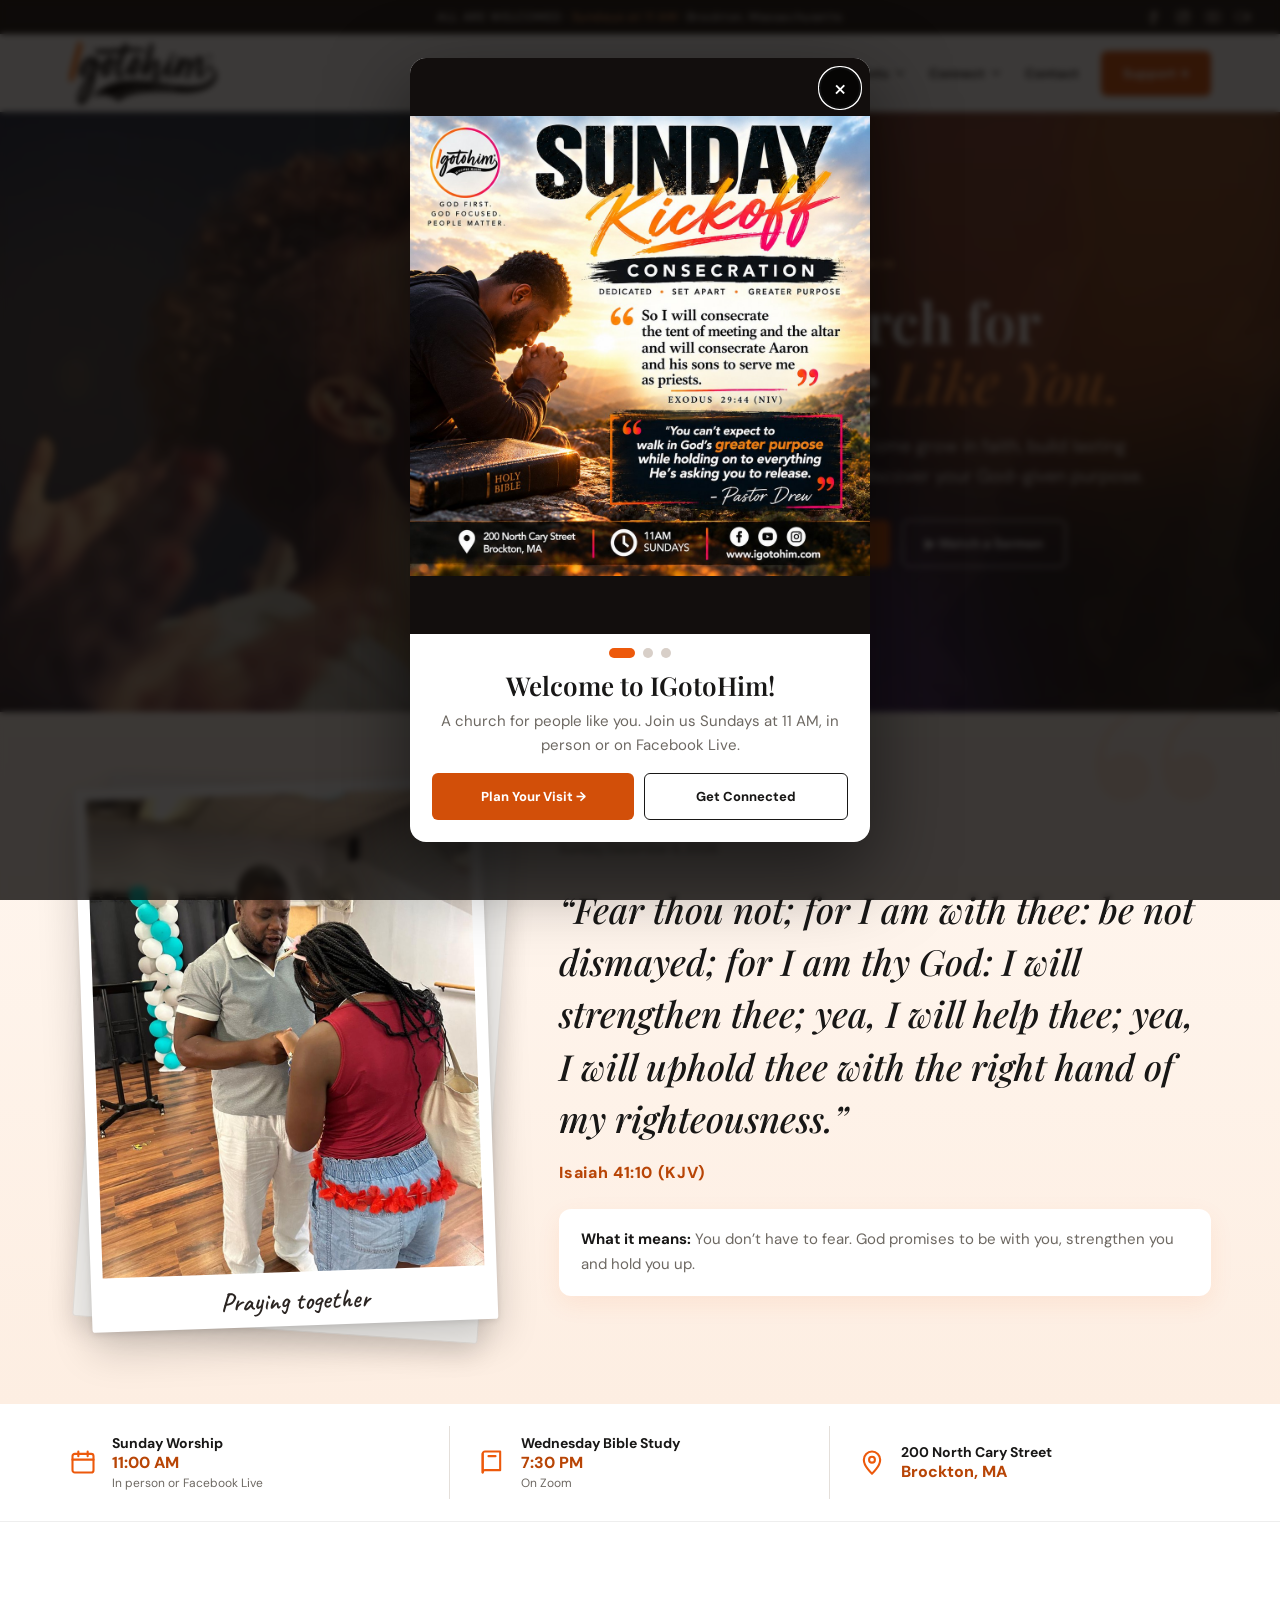
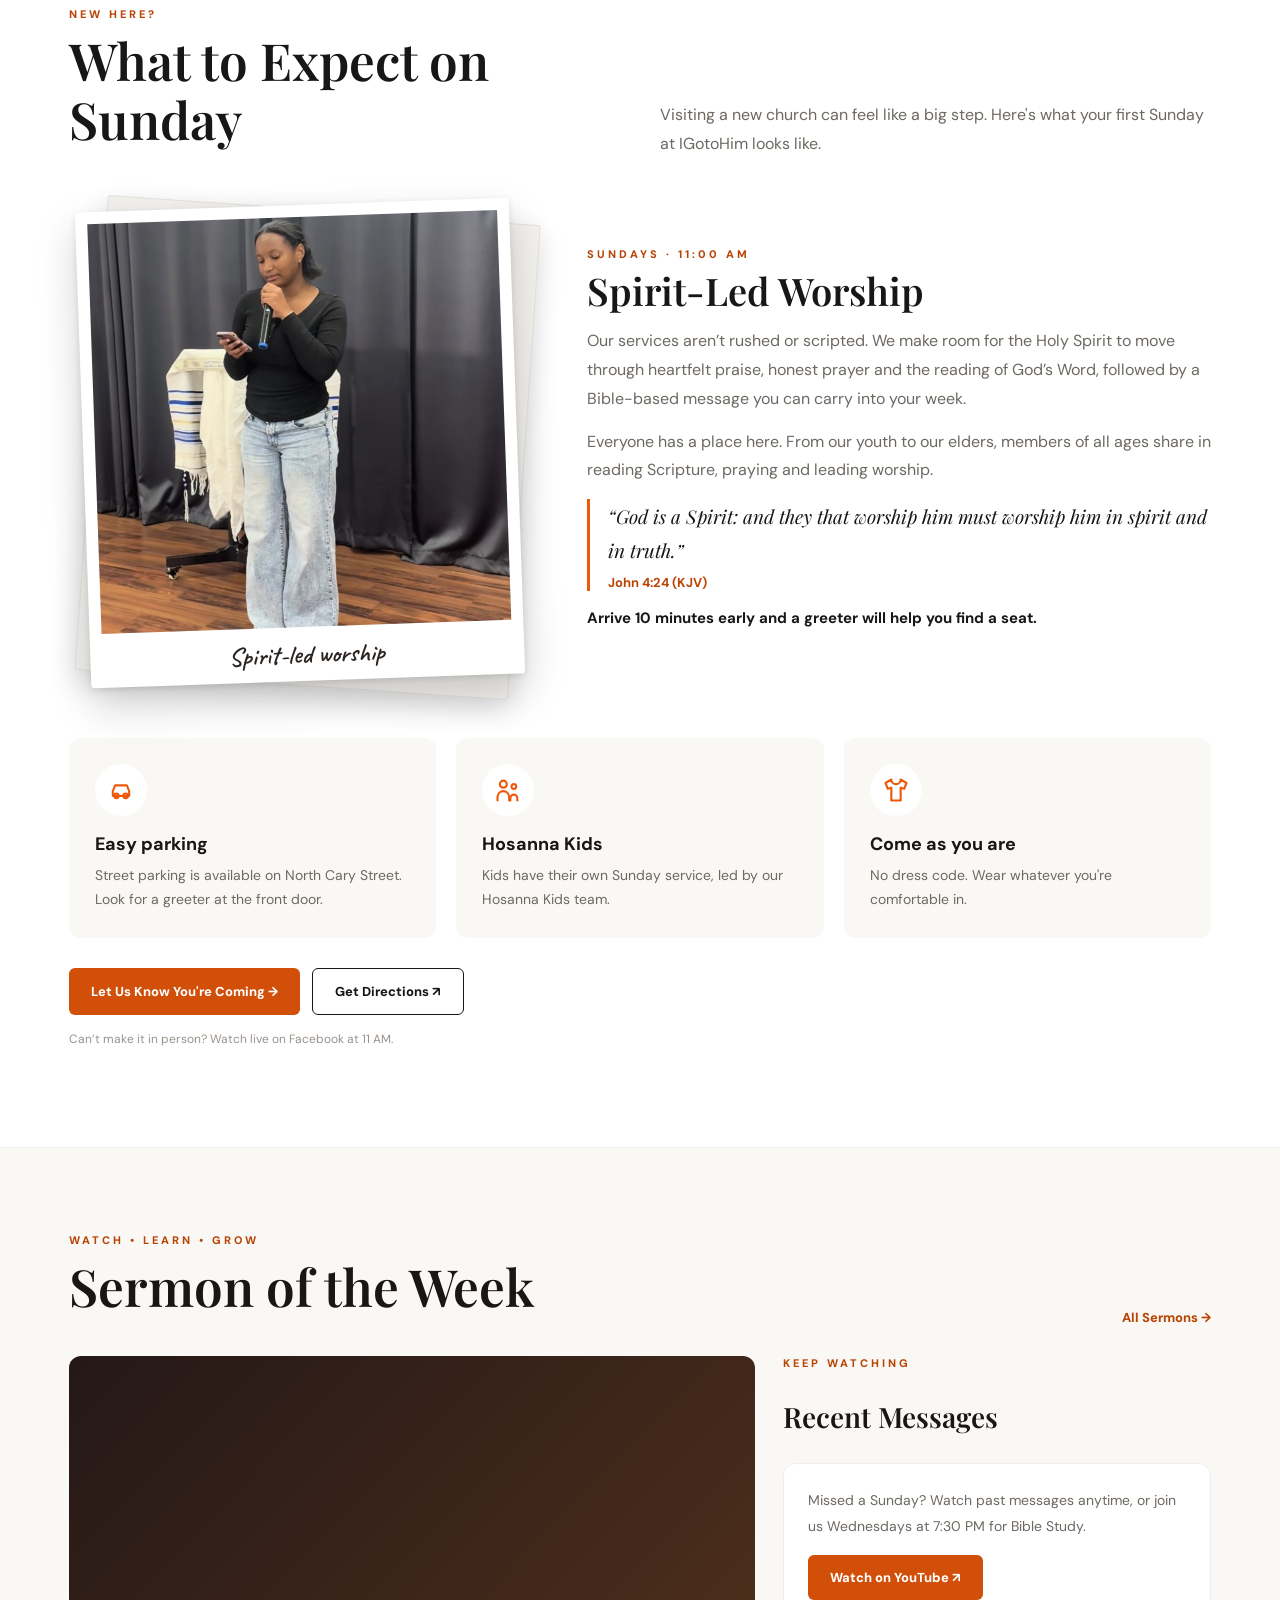
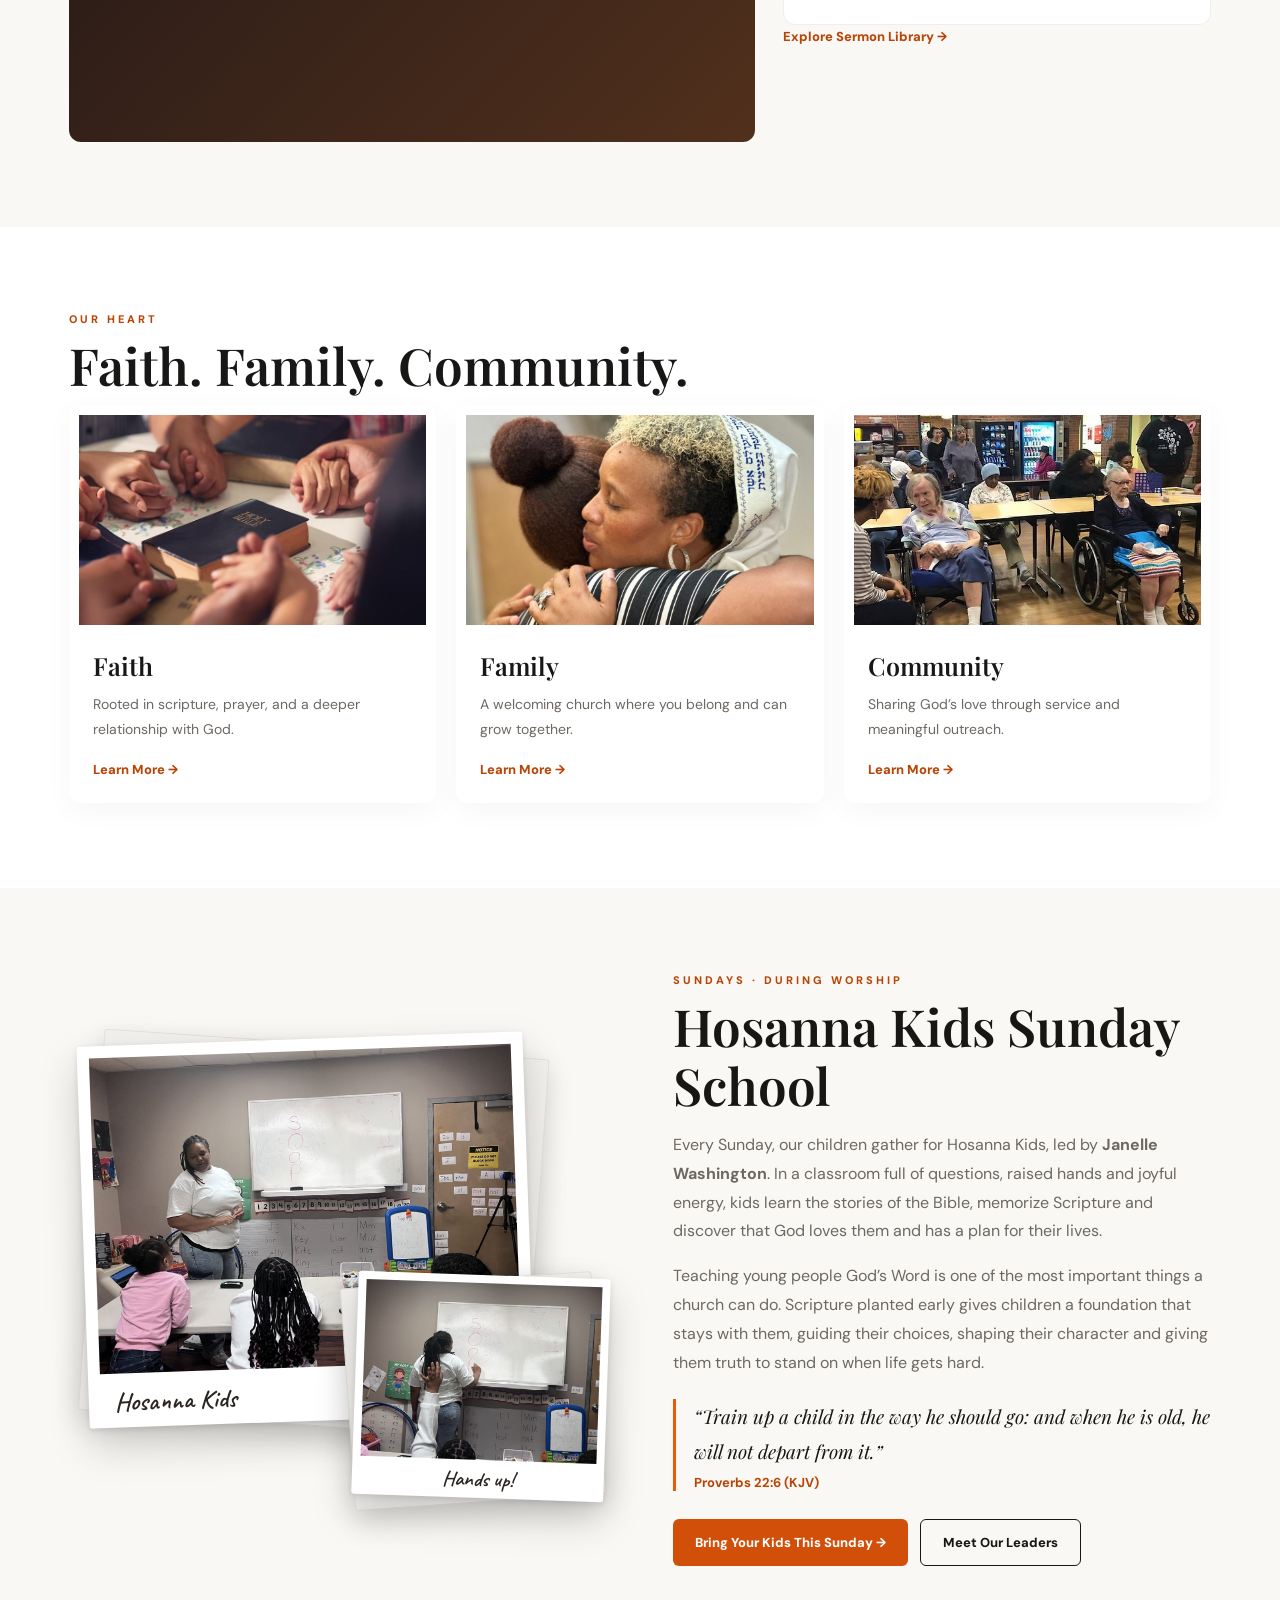
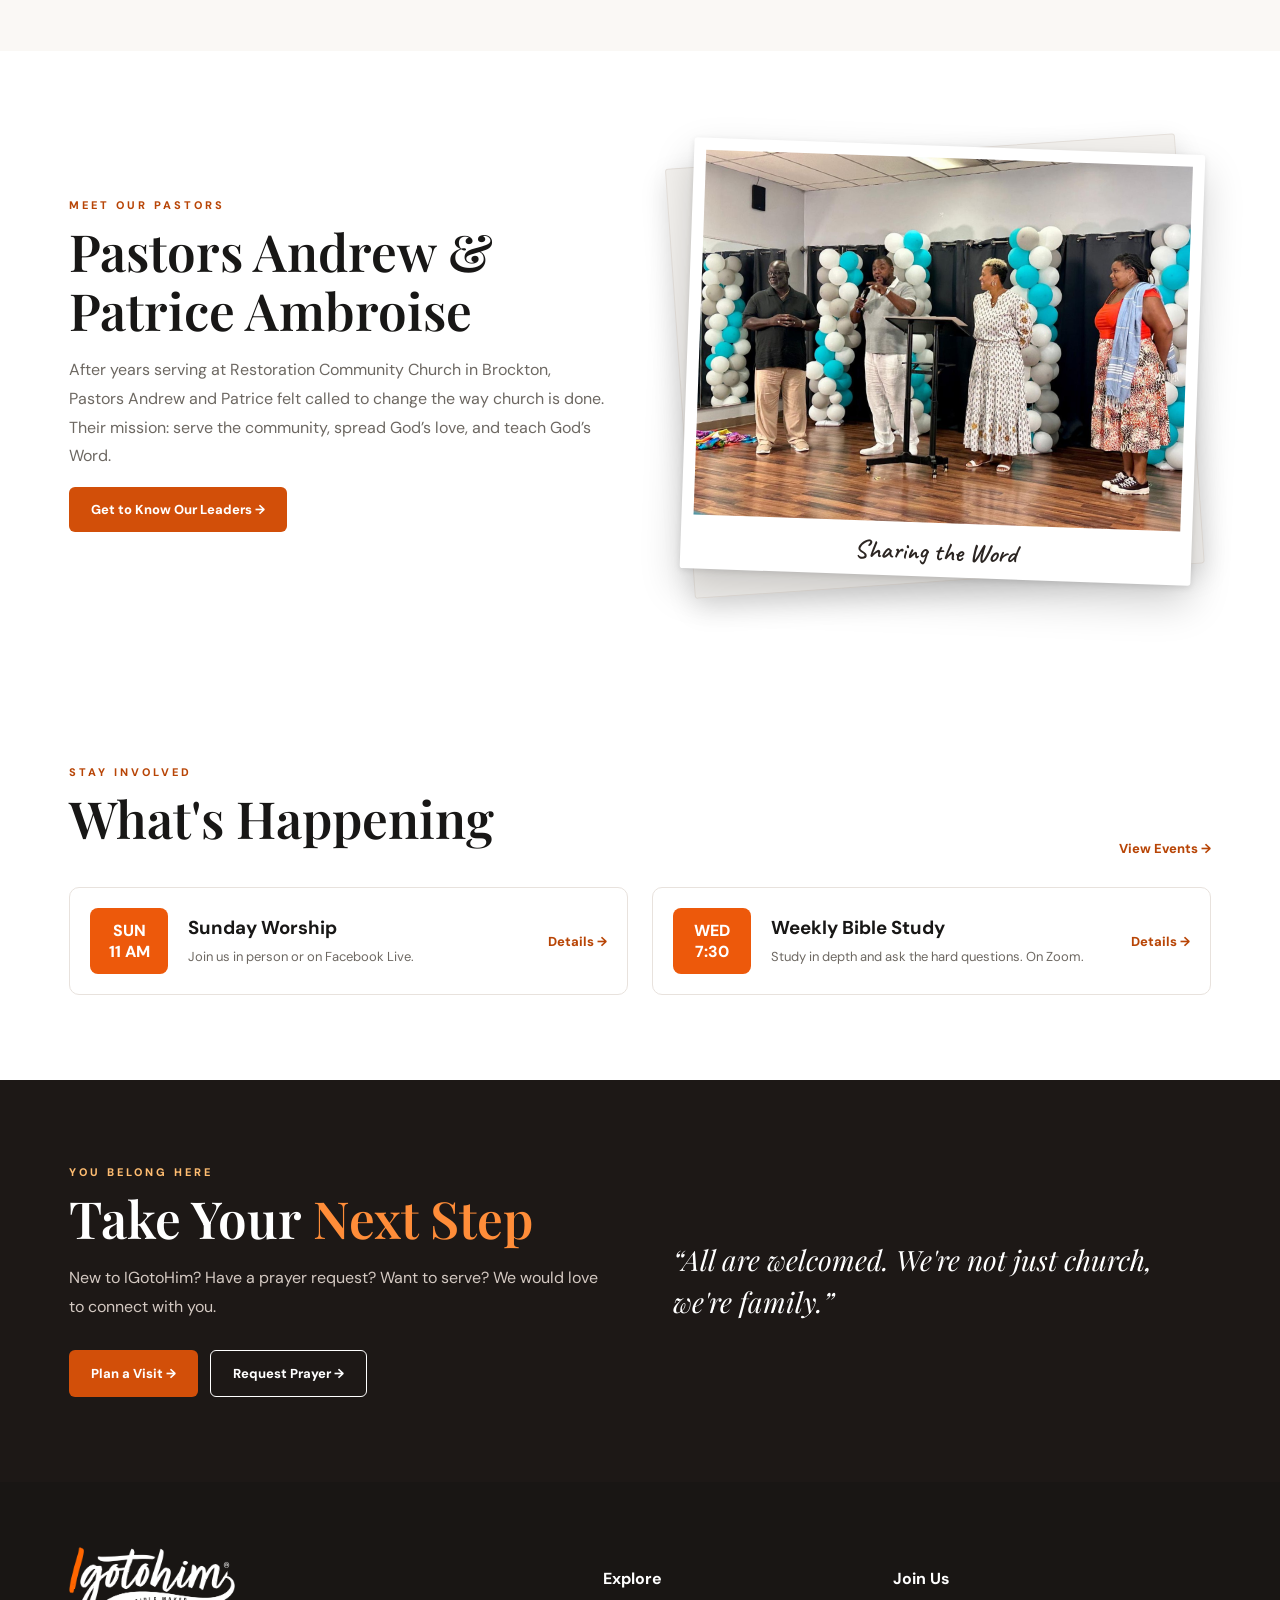
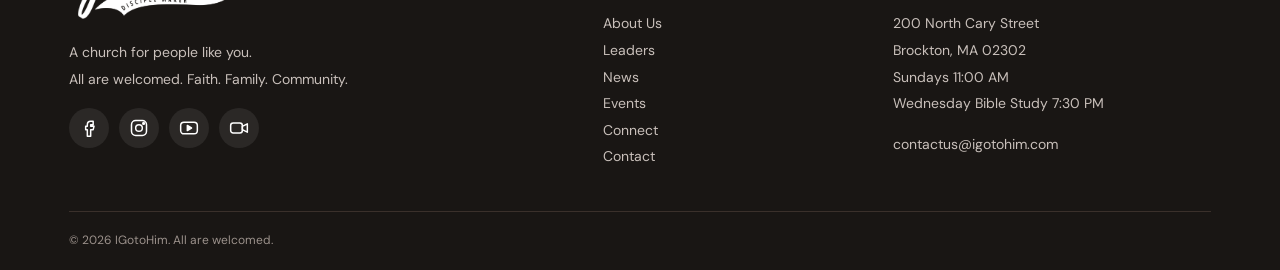
==== index.html @ 2ea323cf "Home: Hosanna Kids Sunday School feature (Janelle Washington) Co-Authored-By: Claude Opus 5.5 <norep" ====
<!doctype html><html lang="en"><head><meta charset="utf-8"><meta name="viewport" content="width=device-width,initial-scale=1"><meta name="theme-color" content="#ed590b"><meta name="description" content="IGotoHim is a welcoming, Bible-based church in Brockton, MA. Join us Sundays at 11 AM at 200 North Cary Street or live on Facebook. All are welcomed."><link rel="canonical" href="https://www.igotohim.com/"><meta name="robots" content="index,follow"><link rel="icon" type="image/png" href="assets/img/favicon.png"><link rel="apple-touch-icon" href="assets/img/apple-touch-icon.png"><meta property="og:type" content="website"><meta property="og:site_name" content="IGotoHim"><meta property="og:title" content="IGotoHim | Brockton, MA | Sundays 11 AM"><meta property="og:description" content="IGotoHim is a welcoming, Bible-based church in Brockton, MA. Join us Sundays at 11 AM at 200 North Cary Street or live on Facebook. All are welcomed."><meta property="og:url" content="https://www.igotohim.com/"><meta property="og:image" content="https://www.igotohim.com/assets/img/og-image.jpg"><meta property="og:image:width" content="1200"><meta property="og:image:height" content="630"><meta property="og:image:alt" content="IGotoHim: A church for people like you"><meta property="og:locale" content="en_US"><meta name="twitter:card" content="summary_large_image"><meta name="twitter:title" content="IGotoHim | Brockton, MA | Sundays 11 AM"><meta name="twitter:description" content="IGotoHim is a welcoming, Bible-based church in Brockton, MA. Join us Sundays at 11 AM at 200 North Cary Street or live on Facebook. All are welcomed."><meta name="twitter:image" content="https://www.igotohim.com/assets/img/og-image.jpg"><meta name="geo.region" content="US-MA"><meta name="geo.placename" content="Brockton"><script type="application/ld+json">{"@context": "https://schema.org", "@type": "Church", "name": "IGotoHim", "alternateName": "Hosanna International Ministries", "url": "https://www.igotohim.com/", "logo": "https://www.igotohim.com/assets/logo.png", "image": "https://www.igotohim.com/assets/img/og-image.jpg", "description": "IGotoHim is a welcoming, Bible-based church in Brockton, MA. Join us Sundays at 11 AM at 200 North Cary Street or live on Facebook. All are welcomed.", "email": "contactus@igotohim.com", "address": {"@type": "PostalAddress", "streetAddress": "200 North Cary Street", "addressLocality": "Brockton", "addressRegion": "MA", "postalCode": "02302", "addressCountry": "US"}, "openingHoursSpecification": [{"@type": "OpeningHoursSpecification", "dayOfWeek": "Sunday", "opens": "11:00", "closes": "12:30"}, {"@type": "OpeningHoursSpecification", "dayOfWeek": "Wednesday", "opens": "19:30", "closes": "21:00"}], "sameAs": ["https://www.facebook.com/people/Igotohim-Hosanna-Intl-Ministries/61551890927696/", "https://www.instagram.com/hosannaintministries/", "https://www.youtube.com/@igotohim"], "founder": [{"@type": "Person", "name": "Andrew Ambroise", "jobTitle": "Senior Pastor"}, {"@type": "Person", "name": "Patrice Ambroise", "jobTitle": "Senior Pastor"}]}</script><title>IGotoHim | Brockton, MA | Sundays 11 AM</title><link rel="stylesheet" href="assets/style.css?v=20261122b"><script defer src="assets/config.js?v=20261122b"></script><script defer src="assets/app.js?v=20261122b"></script><script defer src="assets/scripture.js?v=20261122b"></script></head><body><div id="site-header"><div class="topbar">ALL ARE WELCOMED · <span>Sundays at 11 AM</span><span class="tb-loc"> · Brockton, Massachusetts</span></div><header class="nav"><div class="container nav-inner"><a class="nav-donate" href="https://app.easytithe.com/App/Form/7c1a2889-3194-436c-9861-6d94e68240a6" target="_blank" rel="noopener" aria-label="Donate to IGotoHim"><svg viewBox="0 0 24 24" aria-hidden="true"><path d="M12 20s-7-4.4-7-10a4 4 0 0 1 7-2.6A4 4 0 0 1 19 10c0 5.6-7 10-7 10z"/></svg><span>Donate</span></a><a class="brand" href="index.html"><img src="assets/logo.png" alt="IGotoHim — Disciple Maker" width="900" height="390"></a><button class="menu" aria-label="Toggle menu" aria-expanded="false">☰</button><nav class="navlinks" aria-label="Main"><a class="navitem active" href="index.html">Home</a><div class="dropdown"><a class="navitem" href="about.html" aria-haspopup="true">About <svg class="chev" viewBox="0 0 24 24" aria-hidden="true"><path d="m6 9 6 6 6-6"/></svg></a><div class="dropmenu"><a href="leadership.html">Leaders</a><a href="sermons.html">Sermons</a></div></div><a class="navitem" href="news.html">News</a><div class="dropdown"><a class="navitem" href="events.html" aria-haspopup="true">Events <svg class="chev" viewBox="0 0 24 24" aria-hidden="true"><path d="m6 9 6 6 6-6"/></svg></a><div class="dropmenu"><a href="events.html#sunday-service">Sunday Service</a><a href="events.html#bible-study">Bible Study</a></div></div><div class="dropdown"><a class="navitem" href="connect.html" aria-haspopup="true">Connect <svg class="chev" viewBox="0 0 24 24" aria-hidden="true"><path d="m6 9 6 6 6-6"/></svg></a><div class="dropmenu"><a href="connect.html#baptism">Baptism</a><a href="ministries.html">Ministries</a></div></div><a class="navitem" href="contact.html">Contact</a><a class="btn" href="https://app.easytithe.com/App/Form/7c1a2889-3194-436c-9861-6d94e68240a6" target="_blank" rel="noopener">Support →</a></nav></div></header></div><main><section class="hero banner" aria-label="Worshippers singing with hands raised"><div class="hero-fx" aria-hidden="true"><span class="glow g1"></span><span class="glow g2"></span><span class="glow g3"></span><span class="beam b1"></span><span class="beam b2"></span><span class="beam b3"></span><div class="sparks"><i style="--x:32%;--d:14.3s;--delay:-2.3s;--s:6px"></i><i style="--x:82%;--d:14.2s;--delay:-10.9s;--s:6px"></i><i style="--x:35%;--d:14.0s;--delay:-3.5s;--s:6px"></i><i style="--x:71%;--d:16.5s;--delay:-8.6s;--s:4px"></i><i style="--x:31%;--d:14.7s;--delay:-15.6s;--s:6px"></i><i style="--x:96%;--d:9.1s;--delay:-14.0s;--s:4px"></i><i style="--x:77%;--d:9.4s;--delay:-14.0s;--s:5px"></i><i style="--x:62%;--d:14.4s;--delay:-16.6s;--s:6px"></i><i style="--x:93%;--d:16.1s;--delay:-7.7s;--s:6px"></i><i style="--x:19%;--d:16.9s;--delay:-1.8s;--s:4px"></i><i style="--x:65%;--d:11.0s;--delay:-17.4s;--s:6px"></i><i style="--x:82%;--d:16.7s;--delay:-7.6s;--s:6px"></i><i style="--x:75%;--d:12.2s;--delay:-10.5s;--s:4px"></i><i style="--x:45%;--d:15.1s;--delay:-16.7s;--s:5px"></i><i style="--x:79%;--d:15.0s;--delay:-2.9s;--s:5px"></i><i style="--x:71%;--d:17.1s;--delay:-10.2s;--s:4px"></i><i style="--x:83%;--d:16.5s;--delay:-10.3s;--s:5px"></i><i style="--x:17%;--d:9.6s;--delay:-15.4s;--s:6px"></i><i style="--x:13%;--d:12.1s;--delay:-1.2s;--s:4px"></i><i style="--x:4%;--d:11.6s;--delay:-13.8s;--s:3px"></i><i style="--x:7%;--d:14.4s;--delay:-13.7s;--s:6px"></i><i style="--x:93%;--d:14.3s;--delay:-9.9s;--s:5px"></i></div></div><div class="container hero-grid"><div class="hero-spacer"></div><div><div class="eyebrow">WELCOME TO IGOTOHIM</div><h1>A Church for People <em>Like You.</em></h1><p>All are welcomed. Come grow in faith, build lasting relationships, and discover your God-given purpose.</p><div class="actions"><a class="btn" href="#expect">Plan Your First Visit →</a><a class="btn outline" href="#sermon-week">▶ Watch a Sermon</a></div></div></div></section><section class="section scripture" id="scripture-of-day" aria-labelledby="sotd-h"><div class="container scripture-grid"><div class="pol-wrap tilt-l pw-sotd-photo"><figure class="polaroid"><img class="sotd-photo" src="assets/img/pastor-prayer.jpg" alt="Pastor Drew Ambroise praying with a church member"><figcaption>Praying together</figcaption></figure></div><div class="scripture-inner"><div class="eyebrow" id="sotd-h">SCRIPTURE OF THE DAY</div><div class="sotd-date" data-s="date"></div><blockquote class="sotd-text" data-s="text">“It is of the LORD's mercies that we are not consumed, because his compassions fail not. They are new every morning: great is thy faithfulness.”</blockquote><div class="sotd-ref" data-s="ref">Lamentations 3:22-23 (KJV)</div><div class="sotd-meaning"><b>What it means:</b> <span data-s="meaning">God’s mercy never runs out. Every morning brings a fresh supply.</span></div></div></div></section><div class="service-strip"><div class="container service-grid"><div class="service-item"><div class="sym"><svg viewBox="0 0 24 24" aria-hidden="true"><rect x="3" y="5" width="18" height="16" rx="2"/><path d="M3 10h18M8 3v4M16 3v4"/></svg></div><div><b>Sunday Worship</b><span>11:00 AM</span><small class="sub">In person or Facebook Live</small></div></div><div class="service-item"><div class="sym"><svg viewBox="0 0 24 24" aria-hidden="true"><path d="M4 5a2 2 0 0 1 2-2h13v16H6a2 2 0 0 0-2 2z"/><path d="M4 21V5M9 7h6"/></svg></div><div><b>Wednesday Bible Study</b><span>7:30 PM</span><small class="sub">On Zoom</small></div></div><div class="service-item"><div class="sym"><svg viewBox="0 0 24 24" aria-hidden="true"><path d="M12 22s7-6.2 7-12a7 7 0 0 0-14 0c0 5.8 7 12 7 12z"/><circle cx="12" cy="10" r="2.5"/></svg></div><div><b>200 North Cary Street</b><span>Brockton, MA</span></div></div></div></div><section class="section expect" id="expect"><div class="container"><div class="expect-head"><div><div class="eyebrow">NEW HERE?</div><h2>What to Expect on Sunday</h2></div><p>Visiting a new church can feel like a big step. Here's what your first Sunday at IGotoHim looks like.</p></div><div class="expect-feature"><div class="pol-wrap tilt-l"><figure class="polaroid"><img loading="lazy" src="assets/img/spirit-led-worship.jpg" alt="A young member leading Scripture reading during Sunday worship"><figcaption>Spirit-led worship</figcaption></figure></div><div><div class="eyebrow">SUNDAYS · 11:00 AM</div><h3 class="ef-title">Spirit-Led Worship</h3><p>Our services aren’t rushed or scripted. We make room for the Holy Spirit to move through heartfelt praise, honest prayer and the reading of God’s Word, followed by a Bible-based message you can carry into your week.</p><p>Everyone has a place here. From our youth to our elders, members of all ages share in reading Scripture, praying and leading worship.</p><p class="scripture-q">“God is a Spirit: and they that worship him must worship him in spirit and in truth.”<span>John 4:24 (KJV)</span></p><p class="ef-note">Arrive 10 minutes early and a greeter will help you find a seat.</p></div></div><div class="expect-grid three"><div class="expect-item"><div class="sym"><svg viewBox="0 0 24 24" aria-hidden="true"><path d="M5 17h14v-4l-2-5H7l-2 5z"/><circle cx="8" cy="17" r="2"/><circle cx="16" cy="17" r="2"/></svg></div><h3>Easy parking</h3><p>Street parking is available on North Cary Street. Look for a greeter at the front door.</p></div><div class="expect-item"><div class="sym"><svg viewBox="0 0 24 24" aria-hidden="true"><circle cx="8" cy="7" r="3"/><circle cx="17" cy="9" r="2"/><path d="M3 21v-3a5 5 0 0 1 10 0v3M14 21v-2a3 3 0 0 1 6 0v2"/></svg></div><h3>Hosanna Kids</h3><p>Kids have their own Sunday service, led by our Hosanna Kids team.</p></div><div class="expect-item"><div class="sym"><svg viewBox="0 0 24 24" aria-hidden="true"><path d="M8 3 3 6l2 5 3-1v11h8V10l3 1 2-5-5-3a4 4 0 0 1-8 0z"/></svg></div><h3>Come as you are</h3><p>No dress code. Wear whatever you're comfortable in.</p></div></div><div class="actions"><a class="btn" href="contact.html#visit">Let Us Know You're Coming →</a><a class="btn outline dark-outline" href="https://maps.google.com/?q=200+North+Cary+Street+Brockton+MA+02302" target="_blank" rel="noopener">Get Directions ↗</a></div><p class="verify-note">Can’t make it in person? Watch live on Facebook at 11 AM. </p></div></section><section class="section soft" id="sermon-week"><div class="container"><div class="section-head"><div><div class="eyebrow">WATCH • LEARN • GROW</div><h2>Sermon of the Week</h2></div><a class="textlink" href="sermons.html">All Sermons →</a></div><div class="sermon-layout"><div><div class="player" id="sermon-player" aria-label="Featured sermon video"></div></div><div><div class="eyebrow">KEEP WATCHING</div><h3 style="font:600 28px 'Playfair Display',serif">Recent Messages</h3><div id="recent-sermons"></div><a class="textlink" href="sermons.html">Explore Sermon Library →</a></div></div></div></section><section class="section"><div class="container"><div class="eyebrow">OUR HEART</div><h2>Faith. Family. Community.</h2><div class="cards"><a class="card" href="about.html"><img loading="lazy" src="assets/img/biblestudy.jpg" alt="Hands joined in prayer over an open Bible"><div class="card-content"><h3>Faith</h3><p>Rooted in scripture, prayer, and a deeper relationship with God.</p><span class="textlink">Learn More →</span></div></a><a class="card" href="ministries.html"><img loading="lazy" src="assets/img/fellowship-hug.jpg" alt="Two church members sharing a warm hug" class="pos-top"><div class="card-content"><h3>Family</h3><p>A welcoming church where you belong and can grow together.</p><span class="textlink">Learn More →</span></div></a><a class="card" href="events.html"><img loading="lazy" src="assets/img/outreach.jpg" alt="IGotoHim members visiting seniors at a care home"><div class="card-content"><h3>Community</h3><p>Sharing God’s love through service and meaningful outreach.</p><span class="textlink">Learn More →</span></div></a></div></div></section><section class="section soft kids-feature" id="hosanna-kids"><div class="container split"><div class="kf-photos"><div class="pol-wrap tilt-l kf-main"><figure class="polaroid"><img loading="lazy" src="assets/img/kids-sunday-school.jpg" alt="Janelle Washington teaching Hosanna Kids Sunday school"><figcaption>Hosanna Kids</figcaption></figure></div><div class="pol-wrap tilt-r kf-small"><figure class="polaroid"><img loading="lazy" src="assets/img/kids-sunday-school-2.jpg" alt="Hosanna Kids learning at the whiteboard"><figcaption>Hands up!</figcaption></figure></div></div><div><div class="eyebrow">SUNDAYS · DURING WORSHIP</div><h2>Hosanna Kids Sunday School</h2><p>Every Sunday, our children gather for Hosanna Kids, led by <strong>Janelle Washington</strong>. In a classroom full of questions, raised hands and joyful energy, kids learn the stories of the Bible, memorize Scripture and discover that God loves them and has a plan for their lives.</p><p>Teaching young people God’s Word is one of the most important things a church can do. Scripture planted early gives children a foundation that stays with them, guiding their choices, shaping their character and giving them truth to stand on when life gets hard.</p><p class="scripture-q">“Train up a child in the way he should go: and when he is old, he will not depart from it.”<span>Proverbs 22:6 (KJV)</span></p><div class="actions"><a class="btn" href="contact.html#visit">Bring Your Kids This Sunday →</a><a class="btn outline dark-outline" href="leadership.html">Meet Our Leaders</a></div></div></div></section><section class="section"><div class="container split"><div><div class="eyebrow">MEET OUR PASTORS</div><h2>Pastors Andrew &amp; Patrice Ambroise</h2><p>After years serving at Restoration Community Church in Brockton, Pastors Andrew and Patrice felt called to change the way church is done. Their mission: serve the community, spread God’s love, and teach God’s Word.</p><a class="btn" href="leadership.html">Get to Know Our Leaders →</a></div><div class="pol-wrap tilt-r pw-pastor-photo pw-wide"><figure class="polaroid"><img loading="lazy" src="assets/img/leaders-event.jpg" alt="Pastor Andrew Ambroise speaking at a church gathering" class="pastor-photo wide"><figcaption>Sharing the Word</figcaption></figure></div></div></section><section class="section"><div class="container"><div class="section-head"><div><div class="eyebrow">STAY INVOLVED</div><h2>What's Happening</h2></div><a class="textlink" href="events.html">View Events →</a></div><div class="grid2"><div class="event"><div class="date">SUN<br>11 AM</div><div><h3>Sunday Worship</h3><p>Join us in person or on Facebook Live.</p></div><a class="textlink" href="events.html#sunday-service">Details →</a></div><div class="event"><div class="date">WED<br>7:30</div><div><h3>Weekly Bible Study</h3><p>Study in depth and ask the hard questions. On Zoom.</p></div><a class="textlink" href="events.html#bible-study">Details →</a></div></div></div></section><section class="section dark"><div class="container split"><div><div class="eyebrow">YOU BELONG HERE</div><h2>Take Your <span class="accent">Next Step</span></h2><p>New to IGotoHim? Have a prayer request? Want to serve? We would love to connect with you.</p><div class="actions"><a class="btn" href="contact.html#visit">Plan a Visit →</a><a class="btn outline" href="contact.html#prayer">Request Prayer →</a></div></div><div class="quote">“All are welcomed. We're not just church, we're family.”</div></div></section></main><div id="site-footer"><footer class="footer"><div class="container"><div class="footer-grid"><div><a class="brand" href="index.html"><img src="assets/logo-white.png" alt="IGotoHim — Disciple Maker" width="900" height="390"></a><p>A church for people like you.<br>All are welcomed. Faith. Family. Community.</p></div><div><h4>Explore</h4><div><a href="about.html">About Us</a></div><div><a href="leadership.html">Leaders</a></div><div><a href="news.html">News</a></div><div><a href="events.html">Events</a></div><div><a href="connect.html">Connect</a></div><div><a href="contact.html">Contact</a></div></div><div><h4>Join Us</h4><p>200 North Cary Street<br>Brockton, MA 02302<br>Sundays 11:00 AM<br>Wednesday Bible Study 7:30 PM</p><p><a href="mailto:contactus@igotohim.com">contactus@igotohim.com</a></p></div></div><div class="footer-bottom">© <span id="year">2026</span> IGotoHim. All are welcomed.</div></div></footer></div><div class="wm" id="welcome-modal" hidden><div class="wm-backdrop" data-close></div><div class="wm-box" role="dialog" aria-modal="true" aria-labelledby="wm-title"><button type="button" class="wm-close" data-close aria-label="Close welcome message">×</button><div class="wm-slides" aria-roledescription="carousel" aria-label="Welcome messages"><img class="wm-slide" data-days="sun" data-src="assets/img/daily-sun.jpg" width="1100" height="1100" alt="Sunday Kickoff: Consecration. Dedicated, set apart, greater purpose. Exodus 29:44. “You can’t expect to walk in God’s greater purpose while holding on to everything He’s asking you to release.” Pastor Drew"><img class="wm-slide" data-days="sun" data-src="assets/img/daily-sun-2.jpg" width="1100" height="1100" alt="Kickoff Sunday: Matthew 5:6, blessed are those who hunger and thirst for righteousness, for they will be filled. Expect God’s blessings this week! Sunday worship 11:00 AM, 200 North Cary Street, Brockton."><img class="wm-slide" data-days="sun" data-src="assets/img/daily-sun-3.jpg?v=2" width="733" height="1100" alt="You’re invited. God first. God focused. All are welcomed. A family of believers, uplifting worship and practical teaching. Sundays 11 AM and Bible Study Wednesdays at 7:30 PM. Love God. Love people. Make disciples."><img class="wm-slide" data-days="tue" data-src="assets/img/welcome-1.jpg" width="533" height="640" alt="Happy Tuesday from IGotoHim: I can do all things through Christ who strengthens me, Philippians 4:13. Remember, God is already working on what you are praying for. Keep going!"><img class="wm-slide" data-days="wed" data-src="assets/img/daily-wed.jpg" width="1005" height="1100" alt="Mid-Week Check In: Matthew 7:24, everyone who hears these words of mine and puts them into practice is like a wise man who built his house on the rock. “Build your life on God’s Word, not just by hearing it, but by doing it.” Pastor Drew"><img class="wm-slide" data-days="thu" data-src="assets/img/daily-thu.jpg" width="825" height="1100" alt="Thursday Motivation: The finish line is near. Galatians 6:9, let us not become weary in doing good. “God gave you the strength to start. Trust Him for the strength to finish.” Pastor Drew"><img class="wm-slide" data-days="fri" data-src="assets/img/daily-fri-1.jpg" width="825" height="1100" alt="Friday Close Out: You made it through another week. Philippians 1:6, He who began a good work in you will carry it on to completion. Finish strong, finish faithful, finish with purpose. Pastor Drew"><img class="wm-slide" data-days="fri" data-src="assets/img/daily-fri-2.jpg" width="825" height="1100" alt="Friday Close Out: Isaiah 41:10, so do not fear, for I am with you. Finish strong, finish faithful, finish with purpose. Pastor Drew"><img class="wm-slide" data-days="fri" data-src="assets/img/daily-fri-3.jpg" width="1005" height="1100" alt="Friday Close Out: As we close out the week, let’s reflect God’s character in all we do. Matthew 5:16, let your light shine before others. Finish strong, finish faithful, finish with purpose. Pastor Drew"><img class="wm-slide" data-days="mon" data-src="assets/img/daily-mon.jpg" width="825" height="1100" alt="Monday Motivation: The finish line is near. Galatians 6:9, let us not become weary in doing good. “God gave you the strength to start. Trust Him for the strength to finish.” Pastor Drew"><img class="wm-slide" data-days="sat" data-src="assets/img/welcome-2.jpg" width="486" height="640" alt="But God shows his love for us in that while we were still sinners, Christ died for us, Romans 5:8. God’s love: unconditional, unending, unwavering."><div class="wm-dots"></div></div><div class="wm-body"><h2 id="wm-title">Welcome to IGotoHim!</h2><p>A church for people like you. Join us Sundays at 11 AM, in person or on Facebook Live.</p><div class="wm-actions"><a class="btn" href="contact.html#visit">Plan Your Visit →</a><a class="btn outline dark-outline" href="connect.html">Get Connected</a></div></div></div></div><script defer src="assets/welcome.js?v=20261122b"></script></body></html>
---- assets/style.css ----
@import url('https://fonts.googleapis.com/css2?family=Caveat:wght@500;700&family=DM+Sans:wght@400;500;600;700;800&family=Playfair+Display:ital,wght@0,500;0,600;0,700;1,500&display=swap');
:root{--orange:#ed590b;--gold:#f3b65b;--ink:#181716;--cream:#faf8f5;--muted:#6d6862;--orange-text:#b84506}*{box-sizing:border-box}html{scroll-behavior:smooth}body{margin:0;font-family:'DM Sans',sans-serif;color:var(--ink);background:#fff}a{color:inherit;text-decoration:none}button,input,textarea{font:inherit}button{cursor:pointer}.container{max-width:1190px;margin:auto;padding:0 24px}.topbar{background:#1c1714;color:#fff;text-align:center;padding:9px;font-size:12px;letter-spacing:.05em}.topbar span{color:#ffab6c}.nav{position:sticky;top:0;z-index:30;background:#fff;box-shadow:0 3px 20px #0000000c}.nav-inner{display:flex;align-items:center;justify-content:space-between;min-height:78px;gap:22px}.brand{display:flex;align-items:center;gap:10px;font-size:25px;font-weight:800;letter-spacing:-1.2px}.brand small{display:block;font-size:9px;letter-spacing:3px;margin-top:-3px}.mark{width:48px;height:48px;border-radius:50%;background:linear-gradient(135deg,#ffc13e,#f15c12,#e93b65);color:white;display:grid;place-items:center;font-size:34px;font-weight:500}.navlinks{display:flex;align-items:center;gap:22px;font-size:13px;font-weight:700}.navlinks a:not(.btn):hover,.navlinks a.active{color:var(--orange-text)}.navlinks a.btn{color:#fff}.btn{display:inline-flex;align-items:center;justify-content:center;gap:9px;border:0;border-radius:6px;background:#d24f09;color:white;padding:14px 22px;font-weight:800;font-size:13px;transition:.2s}.btn:hover{transform:translateY(-2px);background:#c94b08}.btn.outline{background:transparent;border:1px solid currentColor;color:inherit}.btn.light{background:white;color:var(--ink)}.menu{display:none;background:none;border:0;font-size:27px}.hero{min-height:560px;background:linear-gradient(90deg,rgba(17,13,12,.94) 0%,rgba(17,13,12,.72) 42%,rgba(17,13,12,.15) 100%),url('https://images.unsplash.com/photo-1511632765486-a01980e01a18?w=1800&q=85') center/cover;display:flex;align-items:center;color:white}.eyebrow{text-transform:uppercase;letter-spacing:3px;font-size:11px;font-weight:800;color:var(--orange-text)}.hero .eyebrow{color:#ffbd71}.hero h1{font:600 clamp(46px,6vw,84px)/1.06 'Playfair Display',serif;max-width:730px;margin:20px 0}.hero h1 em{color:#ff8d39;font-weight:500}.hero p{font-size:18px;max-width:530px;color:#eae4df;line-height:1.7}.actions{display:flex;gap:12px;flex-wrap:wrap;margin-top:28px}.service-strip{background:#fff;border-bottom:1px solid #eee}.service-grid{display:grid;grid-template-columns:repeat(3,1fr);padding-top:22px;padding-bottom:22px}.service-item{padding:8px 28px;border-right:1px solid #e4dfda;display:flex;gap:15px;align-items:center}.service-item:first-child{padding-left:0}.service-item:last-child{border:0}.service-item .sym{font-size:28px;color:var(--orange)}.service-item b{display:block;font-size:14px}.service-item span{color:var(--orange-text);font-weight:800}.section{padding:85px 0}.section.soft{background:var(--cream)}.section.dark{background:#1d1816;color:white}.section-head{display:flex;justify-content:space-between;align-items:end;gap:20px;margin-bottom:30px}.section h2,.page-hero h1{font:600 clamp(33px,4vw,53px)/1.15 'Playfair Display',serif;margin:10px 0}.section p{line-height:1.8;color:var(--muted)}.dark p{color:#d4c9c2}.accent{color:var(--orange)}.sermon-layout{display:grid;grid-template-columns:1.6fr 1fr;gap:28px}.player{aspect-ratio:16/9;background:linear-gradient(135deg,#241817,#51301c);border-radius:12px;overflow:hidden;display:grid;place-items:center;color:white;text-align:center}.player iframe{width:100%;height:100%;border:0}.player .placeholder{padding:25px}.player .play{font-size:52px;color:#ff904c}.sermon-row{display:flex;align-items:center;gap:15px;padding:15px;border:1px solid #eee;border-radius:10px;margin-bottom:10px;background:white;text-align:left;width:100%;transition:.2s}.sermon-row:hover,.sermon-row.selected{border-color:var(--orange);background:#fff9f4}.sermon-row .thumb{background:#29201b;color:#ff9a55;border-radius:7px;width:80px;height:62px;display:grid;place-items:center;font-size:24px;flex-shrink:0}.sermon-row strong{display:block;font-size:14px}.sermon-row small{color:#777}.cards{display:grid;grid-template-columns:repeat(3,1fr);gap:20px}.card{border-radius:12px;overflow:hidden;background:white;box-shadow:0 8px 28px #0000000a;transition:.25s}.card:hover{transform:translateY(-5px);box-shadow:0 12px 35px #00000018}.card img{width:100%;height:220px;object-fit:cover;display:block}.card-content{padding:24px}.card h3{font:600 25px 'Playfair Display',serif;margin:0 0 10px}.card p{margin:0 0 16px;font-size:14px}.textlink{color:var(--orange-text);font-weight:800;font-size:13px}.split{display:grid;grid-template-columns:1fr 1fr;align-items:center;gap:65px}.split img{width:100%;max-height:460px;object-fit:cover;border-radius:12px}.event-list{display:grid;gap:12px}.event{border:1px solid #e8e2dd;border-radius:10px;padding:20px;display:flex;gap:20px;align-items:center;background:white}.event .date{background:var(--orange);color:white;border-radius:8px;min-width:78px;text-align:center;padding:12px;font-weight:800}.event h3{margin:0 0 5px}.event p{margin:0;font-size:13px}.page-hero{background:#211914;color:#fff;padding:88px 0;background-image:radial-gradient(circle at 85% 10%,#78300e,transparent 42%)}.page-hero p{max-width:650px;line-height:1.8;color:#e6d7cd}.quote{font:italic 28px 'Playfair Display',serif;line-height:1.5}.stats{display:grid;grid-template-columns:repeat(3,1fr);gap:20px;text-align:center}.stats div{background:#fff7f1;padding:35px;border-radius:10px}.stats strong{display:block;color:var(--orange);font-size:27px}.form{display:grid;gap:15px;max-width:650px}.form input,.form textarea{border:1px solid #ddd;border-radius:6px;padding:15px;width:100%;background:#fff}.form textarea{min-height:140px}.footer{background:#191614;color:#f7f2ee;padding:65px 0 22px}.footer-grid{display:grid;grid-template-columns:2fr 1fr 1.3fr;gap:45px}.footer p,.footer a{color:#c9c0bb;font-size:14px;line-height:1.9}.footer a:hover{color:#ff9956}.footer h4{color:#fff}.footer-bottom{border-top:1px solid #3a302b;margin-top:40px;padding-top:20px;color:#9b918b;font-size:12px}.notice{padding:14px;border-radius:8px;background:#fff4e8;color:#7a3e15;font-size:13px}.search{width:100%;padding:14px;border:1px solid #ddd;border-radius:8px;margin-bottom:20px}.empty{padding:20px;border:1px dashed #ddd;border-radius:8px}.maplink{color:var(--orange);font-weight:700}.pill{display:inline-block;padding:7px 12px;background:#fff2e7;color:#a43f08;border-radius:99px;font-size:12px;font-weight:800}.grid2{display:grid;grid-template-columns:repeat(2,1fr);gap:24px}@media(max-width:900px){.navlinks{display:none;position:absolute;top:78px;left:0;right:0;background:#fff;padding:25px;flex-direction:column;align-items:start;box-shadow:0 12px 20px #0002}.navlinks.open{display:flex}.menu{display:block}.sermon-layout,.split{grid-template-columns:1fr}.cards{grid-template-columns:repeat(2,1fr)}.footer-grid{grid-template-columns:1fr 1fr}}@media(max-width:620px){.container{padding:0 18px}.hero{min-height:550px;background-position:62% center}.hero h1{font-size:46px}.service-grid{grid-template-columns:1fr}.service-item{border-right:0;border-bottom:1px solid #eee;padding:14px 0}.cards,.grid2,.stats,.footer-grid{grid-template-columns:1fr}.section{padding:60px 0}.section-head{display:block}.brand{font-size:21px}.mark{width:41px;height:41px}.topbar{font-size:10px}}
.sym svg{width:28px;height:28px;fill:none;stroke:var(--orange);stroke-width:1.8;stroke-linecap:round;stroke-linejoin:round;display:block}.dark .eyebrow{color:#ffbd71}.dark .accent{color:#ff8d39}.expect{background:#fff;border-bottom:1px solid #eee}.expect-head{display:grid;grid-template-columns:1fr 1fr;gap:40px;align-items:end;margin-bottom:36px}.expect-head p{margin:0}.expect-grid{display:grid;grid-template-columns:repeat(4,1fr);gap:20px}.expect-item{background:var(--cream);border-radius:12px;padding:26px}.expect-item .sym{width:52px;height:52px;border-radius:50%;background:#fff;display:grid;place-items:center;margin-bottom:16px}.expect-item h3{margin:0 0 8px;font-size:18px}.expect-item p{margin:0;font-size:14px;line-height:1.7}.expect .actions{margin-top:30px}.dark-outline{color:var(--ink)}.verify-note{font-size:12px;color:#9a928b!important;margin-top:14px}.portrait{aspect-ratio:4/5;max-height:460px;width:100%;border-radius:12px;background:linear-gradient(160deg,#3a2419,#1d1816 60%);display:flex;flex-direction:column;align-items:center;justify-content:center;gap:12px;color:#fff;border:2px dashed #ffffff30;justify-self:center;max-width:380px}.portrait span{font:600 64px "Playfair Display",serif;color:#ff9a55}.portrait small{color:#d4c9c2;font-size:13px;text-align:center;padding:0 24px}.yt-cta{background:#fff;border:1px solid #eee;border-radius:12px;padding:24px}.yt-cta p{margin:0 0 16px;font-size:14px}@media(max-width:900px){.expect-grid{grid-template-columns:repeat(2,1fr)}.expect-head{grid-template-columns:1fr;gap:10px}}@media(max-width:620px){.expect-grid{grid-template-columns:1fr}}.player .placeholder p{color:#d9cdc5}
.brand img{height:64px;width:auto;display:block}.footer .brand img{height:72px;margin-bottom:6px}@media(max-width:620px){.brand img{height:46px}}.service-item small.sub{display:block;color:var(--muted);font-size:12px;margin-top:2px}.event>.textlink{margin-left:auto;white-space:nowrap}.event .date.small{font-size:12px;padding:14px 6px}.page-hero .eyebrow{color:#ffbd71}
.hero.has-photo{background:radial-gradient(circle at 85% 20%,#7a3410,transparent 45%),#1a1412}.hero-grid{display:grid;grid-template-columns:1.25fr .75fr;gap:50px;align-items:center;padding-top:60px;padding-bottom:60px}.hero-photo{margin:0;position:relative}.hero-photo:before{content:"";position:absolute;inset:18px -18px -18px 18px;border:2px solid #ed590b;border-radius:14px}.hero-photo img{position:relative;width:100%;aspect-ratio:1/1.05;object-fit:cover;object-position:center 20%;border-radius:14px;display:block;box-shadow:0 25px 60px #0007}.card img[src*="sunday-service"]{object-position:center 15%}@media(max-width:900px){.hero-grid{grid-template-columns:1fr;gap:36px}.hero-photo{max-width:420px}}.hero.banner{min-height:600px;background:linear-gradient(90deg,rgba(17,13,12,.15) 0%,rgba(17,13,12,.55) 45%,rgba(17,13,12,.93) 72%),url("img/banner.jpg") left center/cover #1a1412}.hero.banner .hero-grid{grid-template-columns:.85fr 1.15fr}.hero.banner h1{font-size:clamp(44px,5vw,74px)}@media(max-width:900px){.hero.banner{background:linear-gradient(180deg,rgba(17,13,12,.35) 0%,rgba(17,13,12,.88) 55%),url("img/banner.jpg") 22% top/auto 340px no-repeat #1a1412;min-height:auto}.hero.banner .hero-grid{grid-template-columns:1fr;padding-top:250px}.hero-spacer{display:none}}.hero.banner .hero-grid{grid-template-columns:1.08fr .92fr}.hero.banner h1{font-size:clamp(42px,4.4vw,64px)}.hero.banner{background:linear-gradient(90deg,rgba(17,13,12,.1) 0%,rgba(17,13,12,.45) 42%,rgba(17,13,12,.92) 62%),url("img/banner.jpg") 15% center/cover #1a1412}
@media(max-width:900px){.hero.banner{background:linear-gradient(180deg,rgba(17,13,12,.25) 0,rgba(17,13,12,.6) 200px,#1a1412 330px),url("img/banner.jpg") 20% top/auto 340px no-repeat #1a1412}}
@media(max-width:900px){.hero.banner .hero-grid{grid-template-columns:1fr}}
.dropdown{position:relative}.navitem{display:inline-flex;align-items:center;gap:4px;padding:8px 0}.chev{width:14px;height:14px;fill:none;stroke:currentColor;stroke-width:2.4;stroke-linecap:round;stroke-linejoin:round;transition:.2s}.dropmenu{position:absolute;top:100%;left:-14px;min-width:190px;background:#fff;border-radius:10px;box-shadow:0 14px 35px #0000001f;padding:8px;opacity:0;visibility:hidden;transform:translateY(6px);transition:.18s;z-index:40}.dropmenu a{display:block;padding:10px 14px;border-radius:7px;font-weight:600;white-space:nowrap}.dropmenu a:hover{background:#fff4ec;color:var(--orange-text)}.dropdown:hover .dropmenu,.dropdown:focus-within .dropmenu{opacity:1;visibility:visible;transform:none}.dropdown:hover .chev,.dropdown:focus-within .chev{transform:rotate(180deg)}.anchor{scroll-margin-top:90px}.facts{list-style:none;padding:0;margin:20px 0 4px;display:grid;gap:10px}.facts li{padding-left:18px;position:relative;color:var(--muted)}.facts li:before{content:"";position:absolute;left:0;top:.65em;width:7px;height:7px;border-radius:50%;background:var(--orange)}.facts b{color:var(--ink)}.split img.tall{object-position:center 20%}@media(max-width:900px){.navlinks{gap:4px}.dropdown{width:100%}.navitem{padding:10px 0}.navitem .chev{display:none}.dropmenu{position:static;opacity:1;visibility:visible;transform:none;box-shadow:none;padding:0 0 6px 14px;border-left:2px solid #f2e3d8;border-radius:0;min-width:0}.dropmenu a{padding:7px 10px;font-size:13px;color:var(--muted)}.navlinks .btn{margin-top:10px}}.scripture{background:linear-gradient(180deg,#fff7f0,#fdeee2);text-align:center;position:relative;overflow:hidden}.scripture:before{content:"“";position:absolute;top:-60px;left:50%;transform:translateX(-50%);font:700 320px/1 "Playfair Display",serif;color:#ed590b14;pointer-events:none}.scripture-inner{max-width:860px;position:relative}.sotd-date{font-size:13px;color:var(--muted);margin-top:6px}.sotd-text{font:italic 500 clamp(24px,3vw,36px)/1.45 "Playfair Display",serif;color:var(--ink);margin:26px 0 18px}.sotd-ref{font-weight:800;color:var(--orange-text);letter-spacing:.04em}.sotd-meaning{margin:26px auto 0;max-width:620px;background:#fff;border-radius:12px;padding:18px 22px;box-shadow:0 8px 24px #ed590b14;color:var(--muted);line-height:1.7;font-size:15px}.sotd-meaning b{color:var(--ink)}.scripture{padding:60px 0}
.sr-only{position:absolute;width:1px;height:1px;overflow:hidden;clip:rect(0 0 0 0)}.s-feature{display:grid;grid-template-columns:1.3fr 1fr;gap:36px;align-items:center;width:100%;text-align:left;background:#1d1816;color:#fff;border:0;border-radius:16px;padding:22px;margin-bottom:46px}.s-feature h2{font:600 clamp(28px,3vw,40px)/1.2 "Playfair Display",serif;margin:10px 0}.s-feature .eyebrow{color:#ffbd71}.s-feature .s-preacher{color:#ffb27a;font-weight:700}.s-feature .s-meta{color:#cbbfb7;margin:6px 0 22px}.s-thumb{position:relative;aspect-ratio:16/9;background:#2a201b;border-radius:10px;overflow:hidden}.s-thumb img{width:100%;height:100%;object-fit:cover;display:block;transition:.3s}.s-play{position:absolute;inset:0;margin:auto;width:54px;height:54px;border-radius:50%;background:#ed590be6;color:#fff;display:grid;place-items:center;font-size:20px;padding-left:4px;box-shadow:0 6px 20px #0006;transition:.2s}.s-thumb.big .s-play{width:74px;height:74px;font-size:28px}.s-card:hover .s-thumb img,.s-feature:hover .s-thumb img{transform:scale(1.04)}.s-card:hover .s-play,.s-feature:hover .s-play{transform:scale(1.1)}.s-toolbar{display:flex;justify-content:space-between;align-items:center;gap:18px;flex-wrap:wrap;margin-bottom:14px}.s-chips{display:flex;gap:8px;flex-wrap:wrap}.chip{border:1px solid #e4d9d0;background:#fff;border-radius:99px;padding:9px 16px;font-weight:700;font-size:13px;color:var(--ink)}.chip:hover{border-color:var(--orange)}.chip.on{background:var(--ink);color:#fff;border-color:var(--ink)}.s-filters{display:flex;gap:10px;flex-wrap:wrap}.s-filters select,.s-filters input{border:1px solid #ddd;border-radius:8px;padding:11px 13px;background:#fff;font-size:14px}.s-filters input{min-width:250px}.s-count{font-size:13px;color:var(--muted);margin:6px 0 24px}.s-group{margin-bottom:46px}.s-group-head{display:flex;align-items:center;gap:12px;border-bottom:1px solid #eee;padding-bottom:10px;margin-bottom:20px}.s-group-head h2{font:600 28px "Playfair Display",serif;margin:0}.s-group-count{background:#fff2e7;color:#a43f08;border-radius:99px;padding:3px 10px;font-size:12px;font-weight:800}.s-cards{display:grid;grid-template-columns:repeat(3,1fr);gap:24px}.s-card{border:0;background:#fff;text-align:left;padding:0;border-radius:12px;overflow:hidden;box-shadow:0 8px 28px #0000000d;transition:.25s}.s-card:hover{transform:translateY(-4px);box-shadow:0 14px 34px #00000018}.s-card .s-thumb{border-radius:0}.s-body{padding:18px 20px 22px}.s-body h3{font:600 21px/1.3 "Playfair Display",serif;margin:12px 0 6px}.s-preacher{font-weight:700;color:var(--orange-text);font-size:14px}.s-meta{font-size:13px;color:var(--muted);margin-top:4px}.s-modal{position:fixed;inset:0;background:#0b0807e6;z-index:100;display:grid;place-items:center;padding:20px}.s-modal[hidden]{display:none}.s-modal-box{width:min(960px,100%);background:#1d1816;border-radius:14px;overflow:hidden;position:relative;color:#fff}.s-modal-video{aspect-ratio:16/9;background:#000}.s-modal-video iframe{width:100%;height:100%;border:0}.s-modal-info{padding:18px 22px}.s-modal-title{font:600 24px "Playfair Display",serif;margin:0 0 6px}.s-modal-meta{color:#cbbfb7;font-size:14px;margin-bottom:10px}.s-modal .textlink{color:#ffb27a}.s-close{position:absolute;top:10px;right:12px;z-index:2;width:40px;height:40px;border-radius:50%;border:0;background:#000a;color:#fff;font-size:26px;line-height:1}@media(max-width:900px){.s-feature{grid-template-columns:1fr;gap:18px}.s-cards{grid-template-columns:repeat(2,1fr)}}@media(max-width:620px){.s-cards{grid-template-columns:1fr}.s-filters,.s-filters select,.s-filters input{width:100%;min-width:0}}.card img.pos-top{object-position:center 20%}.split img.tall{max-height:560px}.visit-photo{display:block;width:100%;max-height:340px;object-fit:cover;object-position:center 25%;border-radius:12px;margin-top:28px}.pastor-photo{width:100%;border-radius:12px;object-fit:cover;box-shadow:0 18px 45px #0000001f}.pastor-photo.tall-portrait{aspect-ratio:4/5;max-height:520px;object-position:center 30%;max-width:420px;justify-self:center}.pastor-photo.wide{aspect-ratio:4/3;max-height:460px}.scripture-grid{display:grid;grid-template-columns:.8fr 1.2fr;gap:56px;align-items:center;text-align:left}.scripture-grid .scripture-inner{max-width:none}.scripture-grid .sotd-meaning{margin-left:0;max-width:none}.scripture:before{left:auto;right:4%;transform:none}.sotd-photo{width:100%;aspect-ratio:4/5;max-height:520px;object-fit:cover;object-position:center 30%;border-radius:14px;box-shadow:0 20px 50px #5a24101f}@media(max-width:900px){.scripture-grid{grid-template-columns:1fr;gap:30px}.sotd-photo{aspect-ratio:4/3;max-height:340px}}
.hero.banner{position:relative;overflow:hidden;isolation:isolate}.hero.banner>.container{position:relative;z-index:2}
.hero-fx{position:absolute;inset:0;z-index:1;pointer-events:none;overflow:hidden}
.hero-fx .glow{position:absolute;border-radius:50%;filter:blur(70px);mix-blend-mode:screen;opacity:.42;will-change:transform}
.hero-fx .g1{width:46vw;height:46vw;background:#ed590b;right:-8vw;top:-18vw;animation:glowA 16s ease-in-out infinite alternate}
.hero-fx .g2{width:38vw;height:38vw;background:#7b3cff;right:22vw;bottom:-22vw;opacity:.32;animation:glowB 19s ease-in-out infinite alternate}
.hero-fx .g3{width:30vw;height:30vw;background:#f3b65b;left:-10vw;top:10%;opacity:.18;animation:glowA 23s ease-in-out infinite alternate-reverse}
@keyframes glowA{0%{transform:translate(0,0) scale(1)}50%{transform:translate(-6vw,5vw) scale(1.15)}100%{transform:translate(3vw,9vw) scale(.95)}}
@keyframes glowB{0%{transform:translate(0,0) scale(1)}50%{transform:translate(8vw,-6vw) scale(1.2)}100%{transform:translate(-5vw,-3vw) scale(1)}}
.hero-fx .beam{position:absolute;top:-20%;width:16vw;height:150%;transform-origin:50% 0;background:linear-gradient(180deg,rgba(255,214,170,.32),rgba(255,180,120,.08) 55%,transparent 85%);filter:blur(18px);mix-blend-mode:screen;opacity:.55}
.hero-fx .b1{left:48%;animation:sweep 11s ease-in-out infinite alternate}
.hero-fx .b2{left:68%;background:linear-gradient(180deg,rgba(190,150,255,.30),rgba(150,110,255,.07) 55%,transparent 85%);animation:sweep 14s ease-in-out infinite alternate-reverse}
.hero-fx .b3{left:85%;animation:sweep 17s ease-in-out -5s infinite alternate}
@keyframes sweep{0%{transform:rotate(18deg)}100%{transform:rotate(-18deg)}}
.hero-fx .sparks i{position:absolute;bottom:-10px;left:var(--x);width:var(--s);height:var(--s);border-radius:50%;background:#ffd2a1;box-shadow:0 0 10px 2px #ff9a4d;opacity:0;animation:rise var(--d) linear var(--delay) infinite}
@keyframes rise{0%{transform:translate(0,0);opacity:0}10%{opacity:.85}70%{opacity:.6}100%{transform:translate(30px,-620px);opacity:0}}
@media(prefers-reduced-motion:reduce){.hero-fx *{animation:none!important}.hero-fx .sparks{display:none}}
.social{display:flex;gap:10px;margin-top:16px}.social a{width:40px;height:40px;border-radius:50%;display:grid;place-items:center;background:#ffffff14;color:#fff;transition:.2s}.social a:hover{background:var(--orange)}.social svg{width:20px;height:20px;fill:none;stroke:currentColor;stroke-width:1.8;stroke-linecap:round;stroke-linejoin:round}#visit .social a{background:#fff2e7;color:var(--orange-text)}#visit .social a:hover{background:var(--orange);color:#fff}.topbar{position:relative}.social-top{position:absolute;right:24px;top:50%;transform:translateY(-50%);margin:0;gap:4px}.topbar .social a{width:26px;height:26px;background:transparent;color:#d9cdc5}.topbar .social a:hover{background:transparent;color:#ff9a55}.topbar .social svg{width:16px;height:16px}@media(max-width:900px){.social-top{position:static;transform:none;justify-content:center;margin-top:4px}}/* ===== Mobile refinements ===== */
.menu{width:44px;height:44px;display:none;align-items:center;justify-content:center}
@media(max-width:900px){
  .menu{display:inline-flex}
  .navlinks{max-height:calc(100vh - 78px);overflow-y:auto}
  .navlinks .navitem{min-height:44px;font-size:15px}
  .dropmenu a{min-height:40px;display:flex;align-items:center;font-size:14px}
  .navlinks .btn{width:100%;min-height:48px}
}
@media(max-width:620px){
  body{-webkit-text-size-adjust:100%}
  .topbar{font-size:11px;padding:8px 12px;line-height:1.5}
  .topbar .social a{width:36px;height:36px}
  .topbar .social svg{width:18px;height:18px}
  .section{padding:52px 0}
  .page-hero{padding:56px 0}
  .section h2,.page-hero h1{font-size:32px}
  .hero.banner .hero-grid{padding-bottom:44px}
  .hero.banner h1{font-size:40px}
  .actions{flex-direction:column;align-items:stretch}
  .actions .btn,.split .btn,.sotd-meaning+.btn{width:100%;min-height:48px}
  .btn{min-height:48px;font-size:14px}
  .textlink{display:inline-flex;align-items:center;min-height:44px;font-size:14px}
  /* What to Expect: compact 2-column tiles */
  .expect-grid{grid-template-columns:1fr 1fr;gap:12px}
  .expect-item{padding:18px 16px}
  .expect-item .sym{width:42px;height:42px;margin-bottom:10px}
  .expect-item .sym svg{width:22px;height:22px}
  .expect-item h3{font-size:15px}
  .expect-item p{font-size:13px;line-height:1.55}
  /* cards */
  .card img{height:190px}
  .card-content{padding:20px}
  .cards{gap:16px}
  /* events: stack the link under the text */
  .event{flex-wrap:wrap;gap:14px;padding:16px}
  .event>.textlink{margin-left:0;width:100%;border-top:1px solid #f0e8e2;padding-top:6px}
  .event .date{min-width:66px;padding:10px 8px;font-size:14px}
  .event h3{font-size:17px}
  /* scripture */
  .sotd-text{font-size:23px;margin:18px 0 12px}
  .sotd-photo{max-height:300px}
  /* forms: 16px prevents iPhone zoom on focus */
  .form input,.form textarea,.s-filters input,.s-filters select,.search{font-size:16px}
  .form button{min-height:50px}
  /* sermons */
  .s-feature{padding:14px;gap:14px;margin-bottom:30px}
  .s-feature .btn{width:100%}
  .s-chips{flex-wrap:nowrap;overflow-x:auto;-webkit-overflow-scrolling:touch;padding-bottom:6px;margin:0 -18px;padding-left:18px;padding-right:18px}
  .chip{white-space:nowrap;min-height:40px}
  .s-modal{padding:0;place-items:stretch}
  .s-modal-box{border-radius:0;align-self:center}
  /* footer: bigger tap targets */
  .footer{padding-top:48px}
  .footer-grid{gap:30px}
  .footer-grid a{display:inline-block;padding:6px 0}
  .footer .social a{width:44px;height:44px}
  .facts li{font-size:15px}
  .portrait,.pastor-photo.tall-portrait{max-height:380px}
}
@media(max-width:360px){.expect-grid{grid-template-columns:1fr}.hero.banner h1{font-size:34px}}
.topbar .tb-loc{color:inherit}@media(max-width:620px){.topbar .tb-loc{display:none}.footer-grid .social a{display:grid;padding:0}#visit p a{display:inline-block;padding:10px 0}}/* Connect page */
.slideshow{position:relative;border-radius:14px;overflow:hidden;box-shadow:0 20px 50px #00000022;background:#1d1816;aspect-ratio:4/3.4}
.slides{position:absolute;inset:0}
.slide{position:absolute;inset:0;margin:0;opacity:0;transition:opacity .9s ease}
.slide.on{opacity:1}
.slide img{width:100%;height:100%;object-fit:cover;display:block}
.slide figcaption{position:absolute;left:0;right:0;bottom:0;padding:44px 18px 40px;background:linear-gradient(transparent,#000a);color:#fff;font-weight:700;font-size:15px}
.ss-nav{position:absolute;top:50%;transform:translateY(-50%);width:44px;height:44px;border-radius:50%;border:0;background:#0007;color:#fff;font-size:28px;line-height:1;display:grid;place-items:center;padding-bottom:3px}
.ss-nav:hover{background:var(--orange)}.ss-nav.prev{left:12px}.ss-nav.next{right:12px}
.dots{position:absolute;left:0;right:0;bottom:14px;display:flex;justify-content:center;gap:8px}
.dot{width:10px;height:10px;padding:0;border-radius:50%;border:0;background:#fff8;position:relative}
.dot::after{content:"";position:absolute;inset:-12px}
.dot.on{background:var(--orange);width:26px;border-radius:99px}
.scripture-q{font:italic 19px/1.6 "Playfair Display",serif;color:var(--ink)!important;border-left:3px solid var(--orange);padding-left:18px;margin:22px 0}
.scripture-q span{display:block;font:700 13px "DM Sans",sans-serif;color:var(--orange-text);margin-top:6px;font-style:normal}
.saved-head{max-width:640px;margin-bottom:34px}
.abc{display:grid;grid-template-columns:repeat(3,1fr);gap:20px}
.abc-item{background:#fff;border-radius:14px;padding:28px;box-shadow:0 8px 28px #0000000c;position:relative}
.abc-letter{display:grid;place-items:center;width:52px;height:52px;border-radius:50%;background:var(--orange);color:#fff;font:700 24px "Playfair Display",serif;margin-bottom:14px}
.abc-item h3{font:600 24px "Playfair Display",serif;margin:0 0 6px}
.abc-item p{margin:0 0 12px}
.abc-v{font-style:italic;font-size:14px;color:var(--ink)!important;background:#fff7f0;border-radius:8px;padding:12px 14px}
.abc-v span{display:block;font-style:normal;font-weight:800;font-size:12px;color:var(--orange-text);margin-top:4px}
.prayer-box{display:grid;grid-template-columns:1.3fr 1fr;gap:30px;margin-top:30px;background:#1d1816;color:#fff;border-radius:16px;padding:36px}
.prayer-box .eyebrow{color:#ffbd71}.prayer-box h3{font:600 26px "Playfair Display",serif;margin:8px 0 14px}
.prayer{font:italic 19px/1.75 "Playfair Display",serif;color:#f3e9e2!important;margin:0}
.prayer-cta{background:#ffffff0d;border-radius:12px;padding:24px;display:flex;flex-direction:column;gap:12px}
.prayer-cta h3{font-size:22px;margin:0}.prayer-cta p{color:#d4c9c2!important;margin:0 0 6px}
.prayer-cta .btn.dark-outline{color:#fff;border-color:#fff}.prayer-cta .textlink{color:#ffb27a}
@media(max-width:900px){.abc{grid-template-columns:1fr}.prayer-box{grid-template-columns:1fr;padding:26px}}
@media(max-width:620px){.slideshow{aspect-ratio:4/4.2}.scripture-q{font-size:17px}.prayer{font-size:17px}.abc-item{padding:22px}.ss-nav{width:40px;height:40px}}
@media(prefers-reduced-motion:reduce){.slide{transition:none}}
.sotd-photo[src*="pastor-prayer"],#prayer img[src*="pastor-prayer"]{object-position:center 25%}
/* Welcome modal */
.wm{position:fixed;inset:0;z-index:200;display:grid;place-items:center;padding:18px;opacity:0;transition:opacity .25s}
.wm.show{opacity:1}.wm[hidden]{display:none}
.wm-backdrop{position:absolute;inset:0;background:#0b0807cc;backdrop-filter:blur(3px)}
.wm-box{position:relative;width:min(440px,100%);max-height:calc(100vh - 36px);overflow:auto;background:#fff;border-radius:16px;box-shadow:0 30px 80px #0008;transform:translateY(14px) scale(.98);transition:transform .3s}
.wm.show .wm-box{transform:none}
.wm-close{position:absolute;top:10px;right:10px;z-index:3;width:40px;height:40px;border-radius:50%;border:0;background:#000a;color:#fff;font-size:26px;line-height:1;display:grid;place-items:center;padding-bottom:2px}
.wm-close:hover{background:var(--orange)}
.wm-slides{position:relative;aspect-ratio:533/640;background:#1d1816}
.wm-slide{position:absolute;inset:0;width:100%;height:100%;object-fit:cover;opacity:0;transition:opacity .9s}
.wm-slide.on{opacity:1}
.wm-dots{position:absolute;left:0;right:0;bottom:10px;display:flex;justify-content:center;gap:8px;z-index:2}
.wm-dot{width:10px;height:10px;padding:0;border:0;border-radius:99px;background:#fff9;box-shadow:0 0 0 1px #0003;position:relative}
.wm-dot::after{content:"";position:absolute;inset:-12px}
.wm-dot.on{background:var(--orange);width:26px}
.wm-body{padding:20px 22px 22px;text-align:center}
.wm-body h2{font:600 26px "Playfair Display",serif;margin:0 0 6px}
.wm-body p{margin:0 0 16px;color:var(--muted);font-size:15px;line-height:1.6}
.wm-actions{display:flex;gap:10px;justify-content:center;flex-wrap:wrap}
.wm-actions .btn{flex:1;min-width:150px}
@media(max-width:620px){.wm{padding:10px}.wm-slides{max-height:58vh;aspect-ratio:auto;height:58vh}.wm-slide{object-fit:contain;background:#1d1816}.wm-body{padding:16px}.wm-body h2{font-size:22px}}
@media(prefers-reduced-motion:reduce){.wm,.wm-box,.wm-slide{transition:none}}
.wm-slides{overflow:visible}.wm-dots{bottom:-24px}.wm-dot{background:#d8cfc8;box-shadow:none}.wm-body{padding-top:34px}
/* ===== Polaroid photos (black & white) ===== */
.pol-wrap{position:relative;isolation:isolate;padding:10px 14px 18px;width:100%}
.pol-wrap::before{content:"";position:absolute;inset:10px 14px 18px;background:#f3f1ee;border:1px solid #e6e1dc;border-radius:3px;box-shadow:0 10px 28px #00000022;z-index:-1;transform:rotate(4deg) translate(8px,4px)}
.pol-wrap.tilt-r::before{transform:rotate(-4deg) translate(-8px,4px)}
.polaroid{margin:0;background:#fff;padding:12px 12px 54px;border-radius:3px;box-shadow:0 18px 40px #0000002e,0 2px 6px #0000001a;transform:rotate(-2deg);transition:transform .4s ease,box-shadow .4s;position:relative}
.tilt-r>.polaroid{transform:rotate(2deg)}
.polaroid img,.split .polaroid img,.pastor-photo,.sotd-photo,.visit-photo{display:block;width:100%;border-radius:0!important;box-shadow:none!important;margin:0!important;max-width:none;filter:grayscale(1) contrast(1.06) brightness(1.02);transition:filter .5s}
.polaroid figcaption{position:absolute;left:12px;right:12px;bottom:10px;text-align:center;font:600 26px/1.2 'Caveat',cursive;color:#2b2522}
.pw-tall .polaroid img{max-height:520px}
.pw-pastor-photo .polaroid img{aspect-ratio:4/3;max-height:440px;object-fit:cover}
.pw-sotd-photo .polaroid img{aspect-ratio:4/5;max-height:500px;object-fit:cover;object-position:center 25%}
.pw-visit-photo{margin-top:30px}.pw-visit-photo .polaroid img{max-height:340px;object-fit:cover;object-position:center 25%}
.split .pol-wrap .polaroid img{max-height:460px;object-fit:cover}
@media(hover:hover){.pol-wrap:hover>.polaroid{transform:rotate(0) scale(1.02);box-shadow:0 26px 54px #00000038}.pol-wrap:hover .polaroid img,.pol-wrap:hover .slide img{filter:none}}
/* slideshow as a polaroid */
.slideshow.pf{background:#fff;border-radius:3px;overflow:visible;transform:rotate(-2deg);box-shadow:0 18px 40px #0000002e,0 2px 6px #0000001a;transition:transform .4s}
.slideshow.pf .slides{inset:12px 12px 54px;overflow:hidden}
.slideshow.pf .slide img{filter:grayscale(1) contrast(1.06);transition:filter .5s}
.slideshow.pf .slide figcaption{top:100%;bottom:auto;left:0;right:70px;padding:8px 2px 0;background:none;color:#2b2522;font:600 24px/1.2 'Caveat',cursive;text-align:left}
.slideshow.pf .dots{left:auto;right:16px;bottom:20px;justify-content:flex-end}
.slideshow.pf .dot{background:#cfc7c0}.slideshow.pf .dot.on{background:var(--orange)}
.slideshow.pf .ss-nav{top:calc(50% - 21px)}
@media(hover:hover){.pw-slideshow:hover .slideshow.pf{transform:rotate(0)}}
/* card photos: B&W with a thin white polaroid border */
.card img{filter:grayscale(1) contrast(1.05);border:10px solid #fff;border-bottom-width:0;box-sizing:border-box;transition:filter .5s}
@media(hover:hover){.card:hover img{filter:none}}
@media(max-width:620px){
  .pol-wrap{padding:6px 10px 12px}.pol-wrap::before{inset:6px 10px 12px}
  .polaroid{padding:8px 8px 42px;transform:rotate(-1.2deg)}.tilt-r>.polaroid{transform:rotate(1.2deg)}
  .polaroid figcaption{font-size:22px;bottom:7px}
  .slideshow.pf .slides{inset:8px 8px 44px}.slideshow.pf{transform:rotate(-1deg)}.slideshow.pf .slide figcaption{font-size:20px}
  .card img{border-width:8px}
}
@media(prefers-reduced-motion:reduce){.polaroid,.slideshow.pf{transition:none}}
.slideshow.pf .slides{overflow:visible}.slideshow.pf .slide{overflow:visible}.slideshow.pf .slide img{position:absolute;inset:0}
/* Polaroids in full color */
.polaroid img,.split .polaroid img,.pastor-photo,.sotd-photo,.visit-photo,.slideshow.pf .slide img,.card img{filter:none!important}
/* Leaders grid */
.leaders{display:grid;grid-template-columns:repeat(auto-fit,minmax(190px,1fr));gap:22px;margin-top:10px}
.leader{background:#fff;border-radius:14px;padding:26px 18px 22px;text-align:center;box-shadow:0 8px 28px #0000000d;transition:.25s}
.leader:hover{transform:translateY(-4px);box-shadow:0 14px 34px #00000016}
.leader-photo{width:132px;height:132px;border-radius:50%;object-fit:cover;display:block;margin:0 auto 16px;border:5px solid #fff;box-shadow:0 0 0 3px var(--orange),0 10px 24px #00000022}
.leader-initials{display:grid;place-items:center;background:linear-gradient(135deg,#3a2419,#1d1816);color:#ff9a55;font:600 40px "Playfair Display",serif}
.leader h3{font:600 21px "Playfair Display",serif;margin:0 0 4px}
.leader p{margin:0;font-size:14px;color:var(--orange-text)!important;font-weight:700}
@media(max-width:620px){.leaders{grid-template-columns:1fr 1fr;gap:12px}.leader{padding:18px 10px}.leader-photo{width:96px;height:96px;margin-bottom:12px;border-width:4px}.leader-initials{font-size:30px}.leader h3{font-size:17px}.leader p{font-size:12.5px}}
.inline-link{color:var(--orange-text);font-weight:700;text-decoration:underline;text-underline-offset:3px}.leader-initials{background:radial-gradient(circle at 50% 50%,#3e70b6,#08265f);color:#fff}
@media(max-width:620px){
  .slideshow.pf .slides{inset:8px 8px 52px}
  .slideshow.pf .slide figcaption{right:62px;font-size:19px;line-height:1.1;padding-top:6px}
  .slideshow.pf .dots{right:12px;bottom:22px}
  .slideshow.pf .dot.on{width:20px}
}
.expect-feature{display:grid;grid-template-columns:.85fr 1.15fr;gap:56px;align-items:center;margin-bottom:40px}.ef-title{font:600 clamp(28px,3vw,38px)/1.15 "Playfair Display",serif;margin:8px 0 14px}.expect-feature p{margin:0 0 14px}.ef-note{font-weight:700;color:var(--ink)!important;font-size:15px}.expect-feature .polaroid img{aspect-ratio:1/1;object-fit:cover;object-position:center 30%}.expect-grid.three{grid-template-columns:repeat(3,1fr)}@media(max-width:900px){.expect-feature{grid-template-columns:1fr;gap:26px}.expect-feature .pol-wrap{max-width:440px;margin:0 auto}}@media(max-width:620px){.expect-grid.three{grid-template-columns:1fr}.expect-grid.three .expect-item{display:grid;grid-template-columns:42px 1fr;column-gap:14px;align-items:start}.expect-grid.three .expect-item .sym{grid-row:span 2;margin:0}.expect-grid.three .expect-item h3{margin-top:2px}.expect-feature{margin-bottom:28px}}.hp{position:absolute!important;left:-9999px!important;width:1px;height:1px;opacity:0}.form-note{font-size:14px;font-weight:600}.form-note.ok{color:#1e7a3c}.form-note.err{color:#b42318}.form button[disabled]{opacity:.7;cursor:wait}.wm-box{width:min(460px,100%)}
.wm-slides{aspect-ratio:3/4;max-height:64vh;background:#120e0d}
.wm-slide{object-fit:contain}
@media(max-width:620px){.wm-slides{height:auto;max-height:60vh;aspect-ratio:3/4}.wm-slide{object-fit:contain}}
.wm-slides{width:100%}

.nav-donate{display:none}
@media(max-width:900px){
  .nav-inner{display:grid;grid-template-columns:1fr auto 1fr;align-items:center;gap:8px}
  .nav-inner .brand{grid-column:2;justify-self:center}
  .nav-donate{grid-column:1;justify-self:start;display:inline-flex;align-items:center;gap:6px;background:var(--orange);color:#fff;font-weight:800;font-size:13px;padding:0 14px;min-height:40px;border-radius:99px;box-shadow:0 4px 12px #ed590b40}
  .nav-donate svg{width:16px;height:16px;fill:#fff}
  .nav-inner .menu{grid-column:3;justify-self:end}
  .navlinks{grid-column:1/-1}
}
@media(max-width:340px){.nav-donate span{display:none}.nav-donate{padding:0;width:40px;justify-content:center}}
.kf-photos{position:relative;padding-bottom:70px}.kf-photos .kf-main .polaroid img{aspect-ratio:4/3;object-fit:cover}.kf-photos .kf-small{position:absolute;width:52%;right:-14px;bottom:-6px;z-index:2}.kf-photos .kf-small .polaroid{padding:8px 8px 38px}.kf-photos .kf-small .polaroid img{aspect-ratio:4/3;object-fit:cover;object-position:center 40%}.kf-photos .kf-small figcaption{font-size:21px;bottom:6px}.kf-photos .kf-main{width:88%}@media(max-width:620px){.kf-photos{padding-bottom:50px}.kf-photos .kf-small{width:56%;right:-4px}.kf-photos .kf-small .polaroid{padding:6px 6px 30px}.kf-photos .kf-small figcaption{font-size:17px;bottom:4px}}.kf-photos .kf-main figcaption{text-align:left;padding-left:14px}
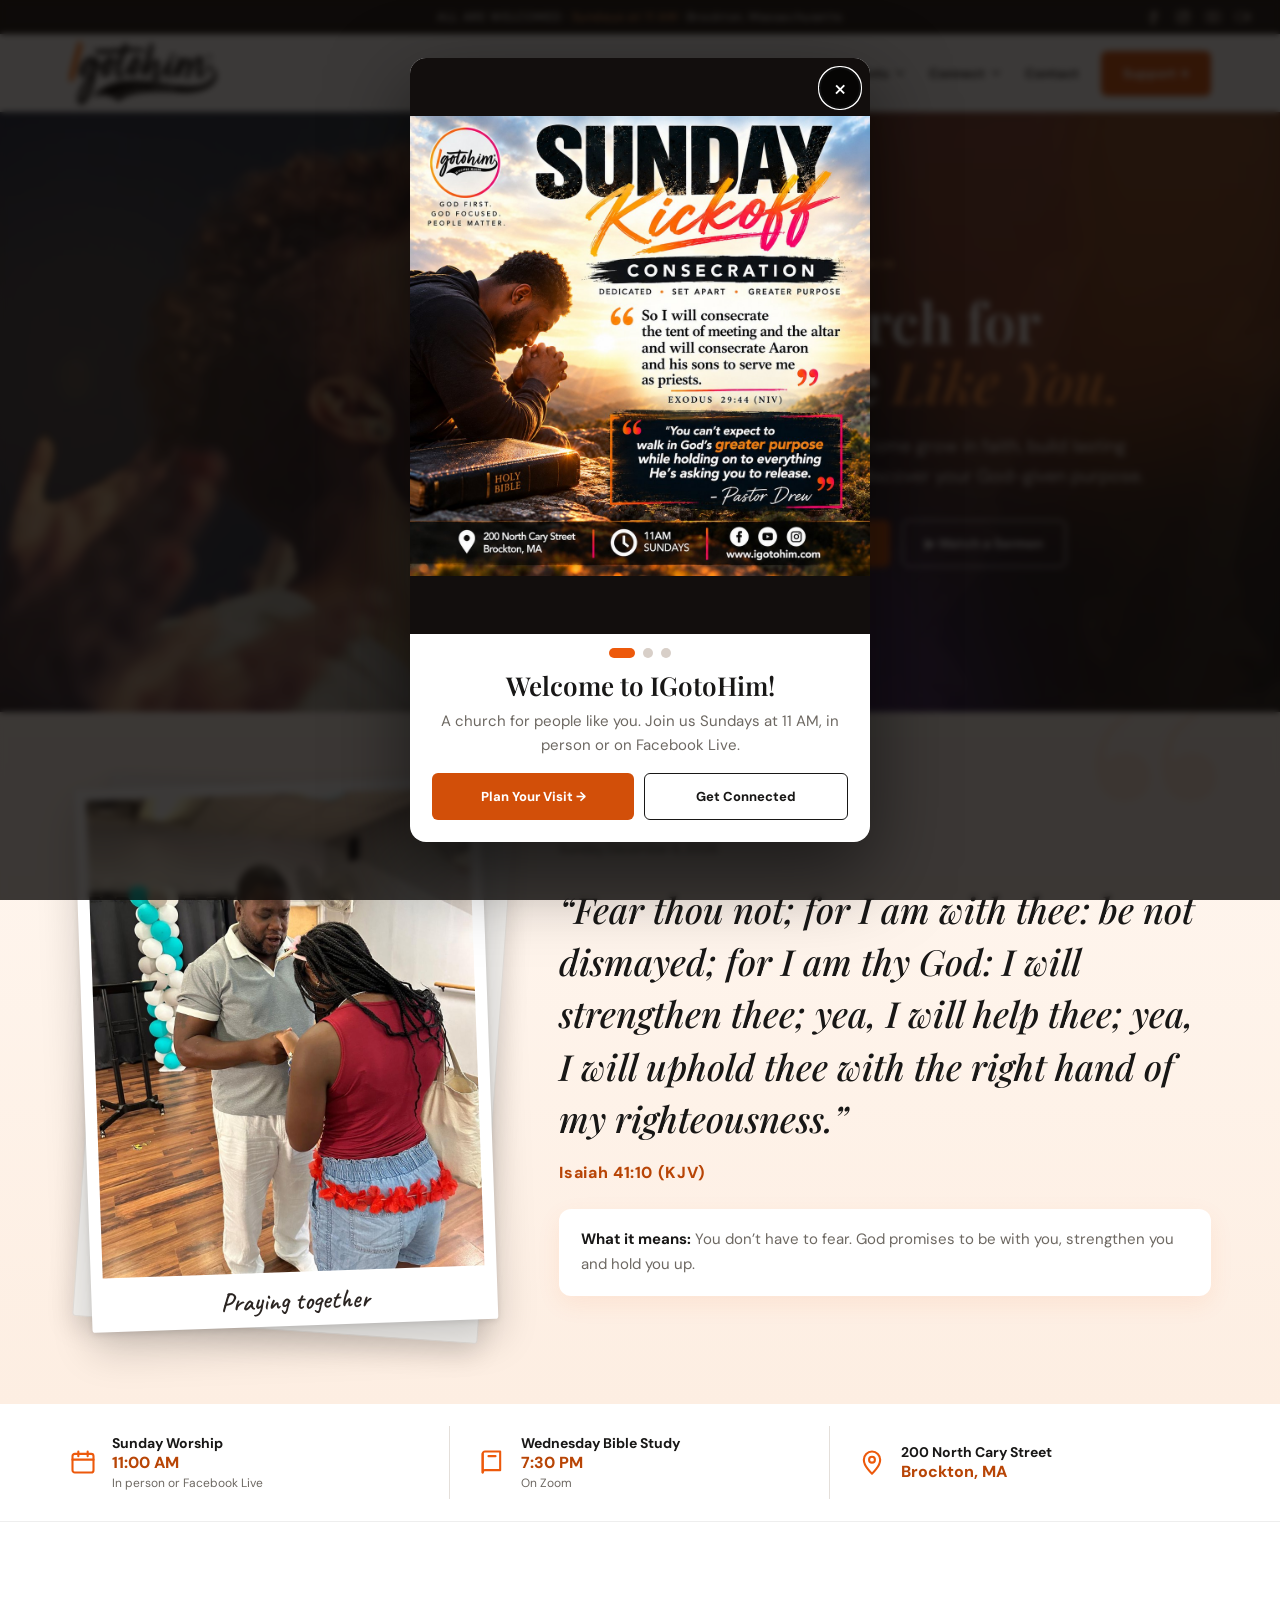
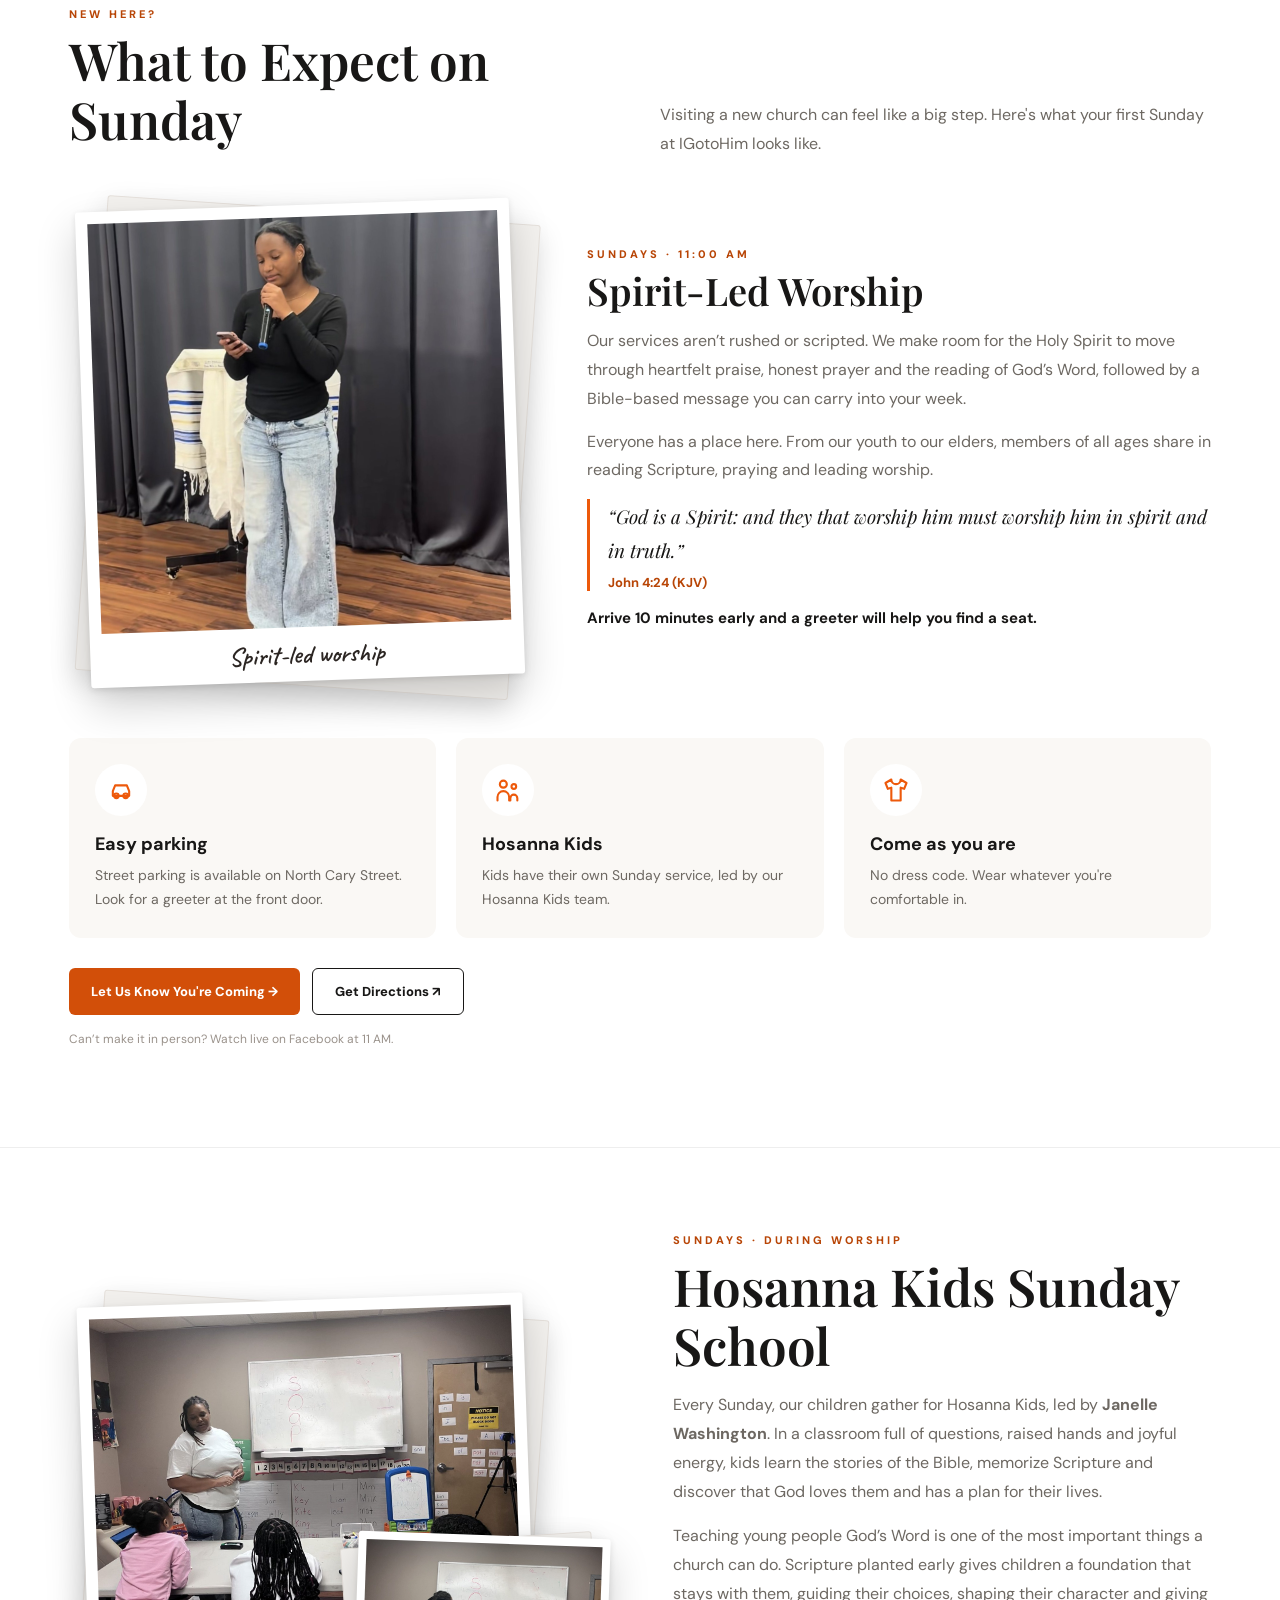
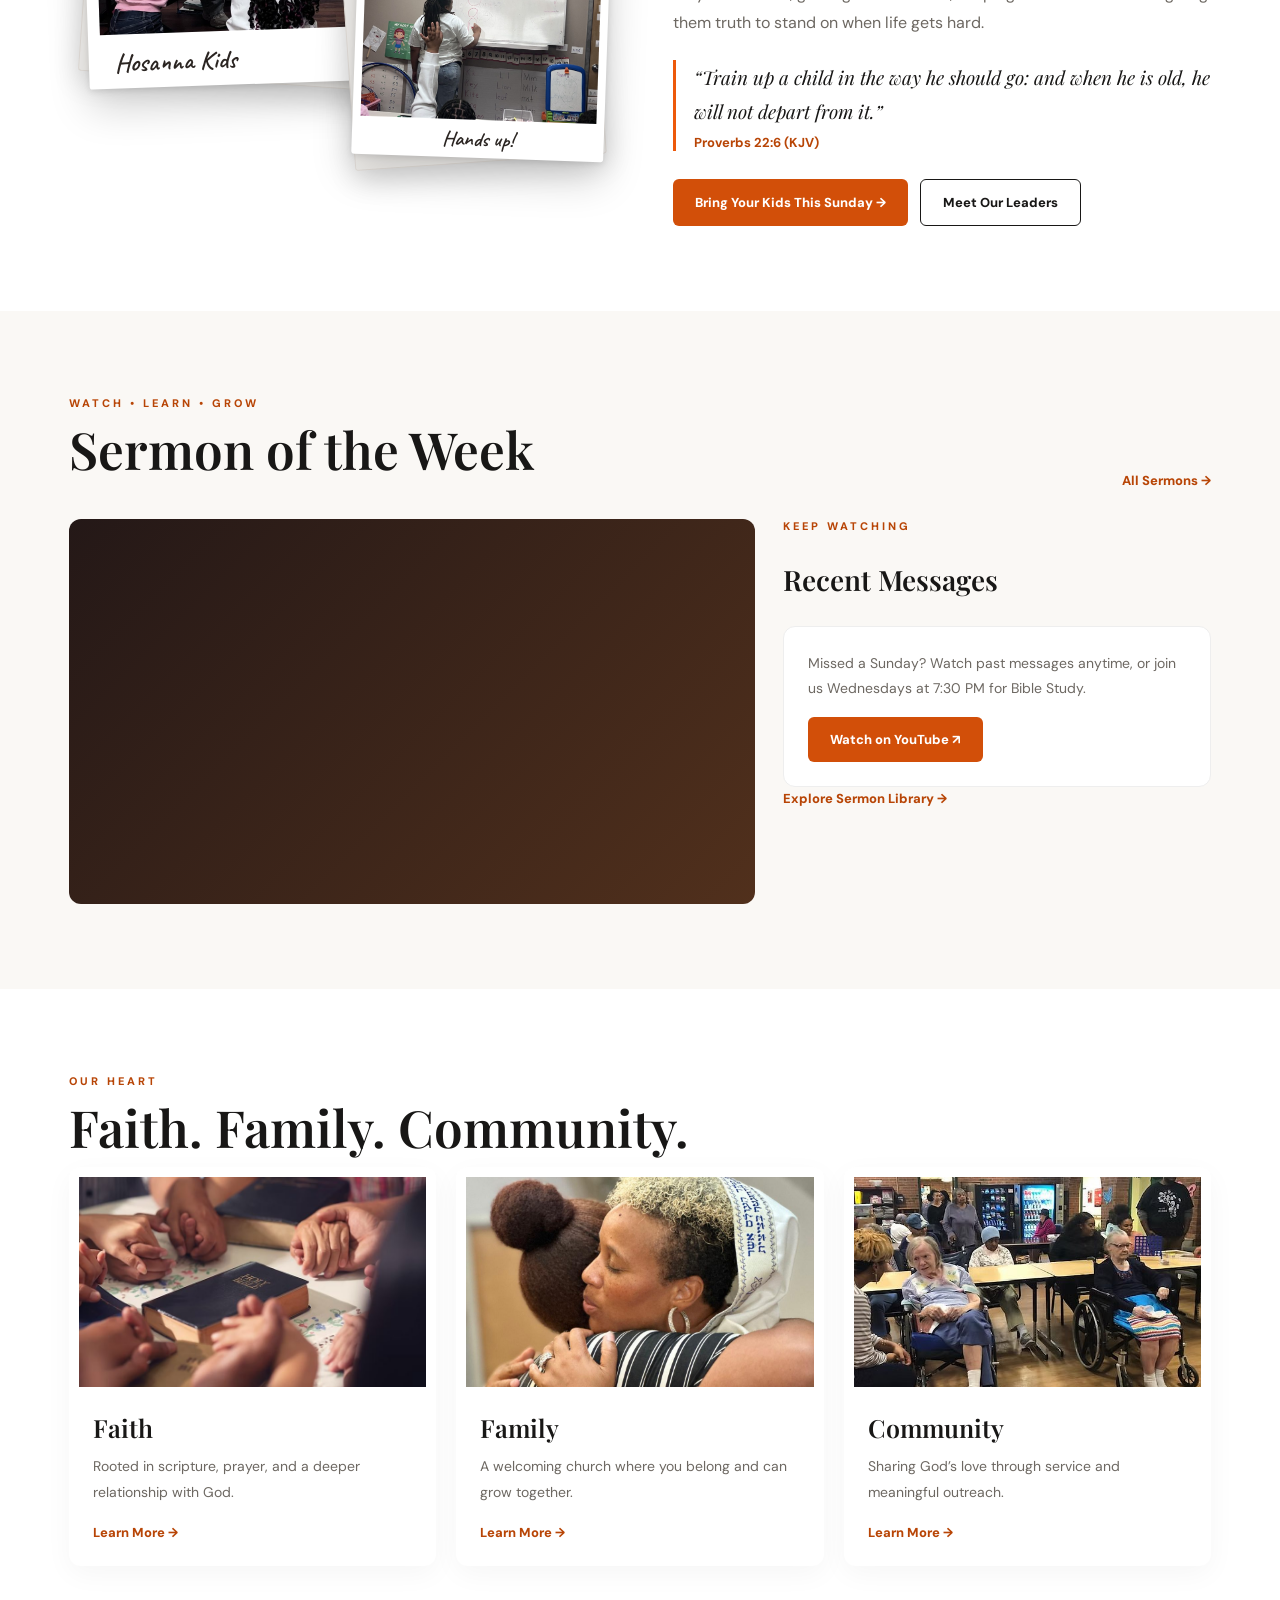
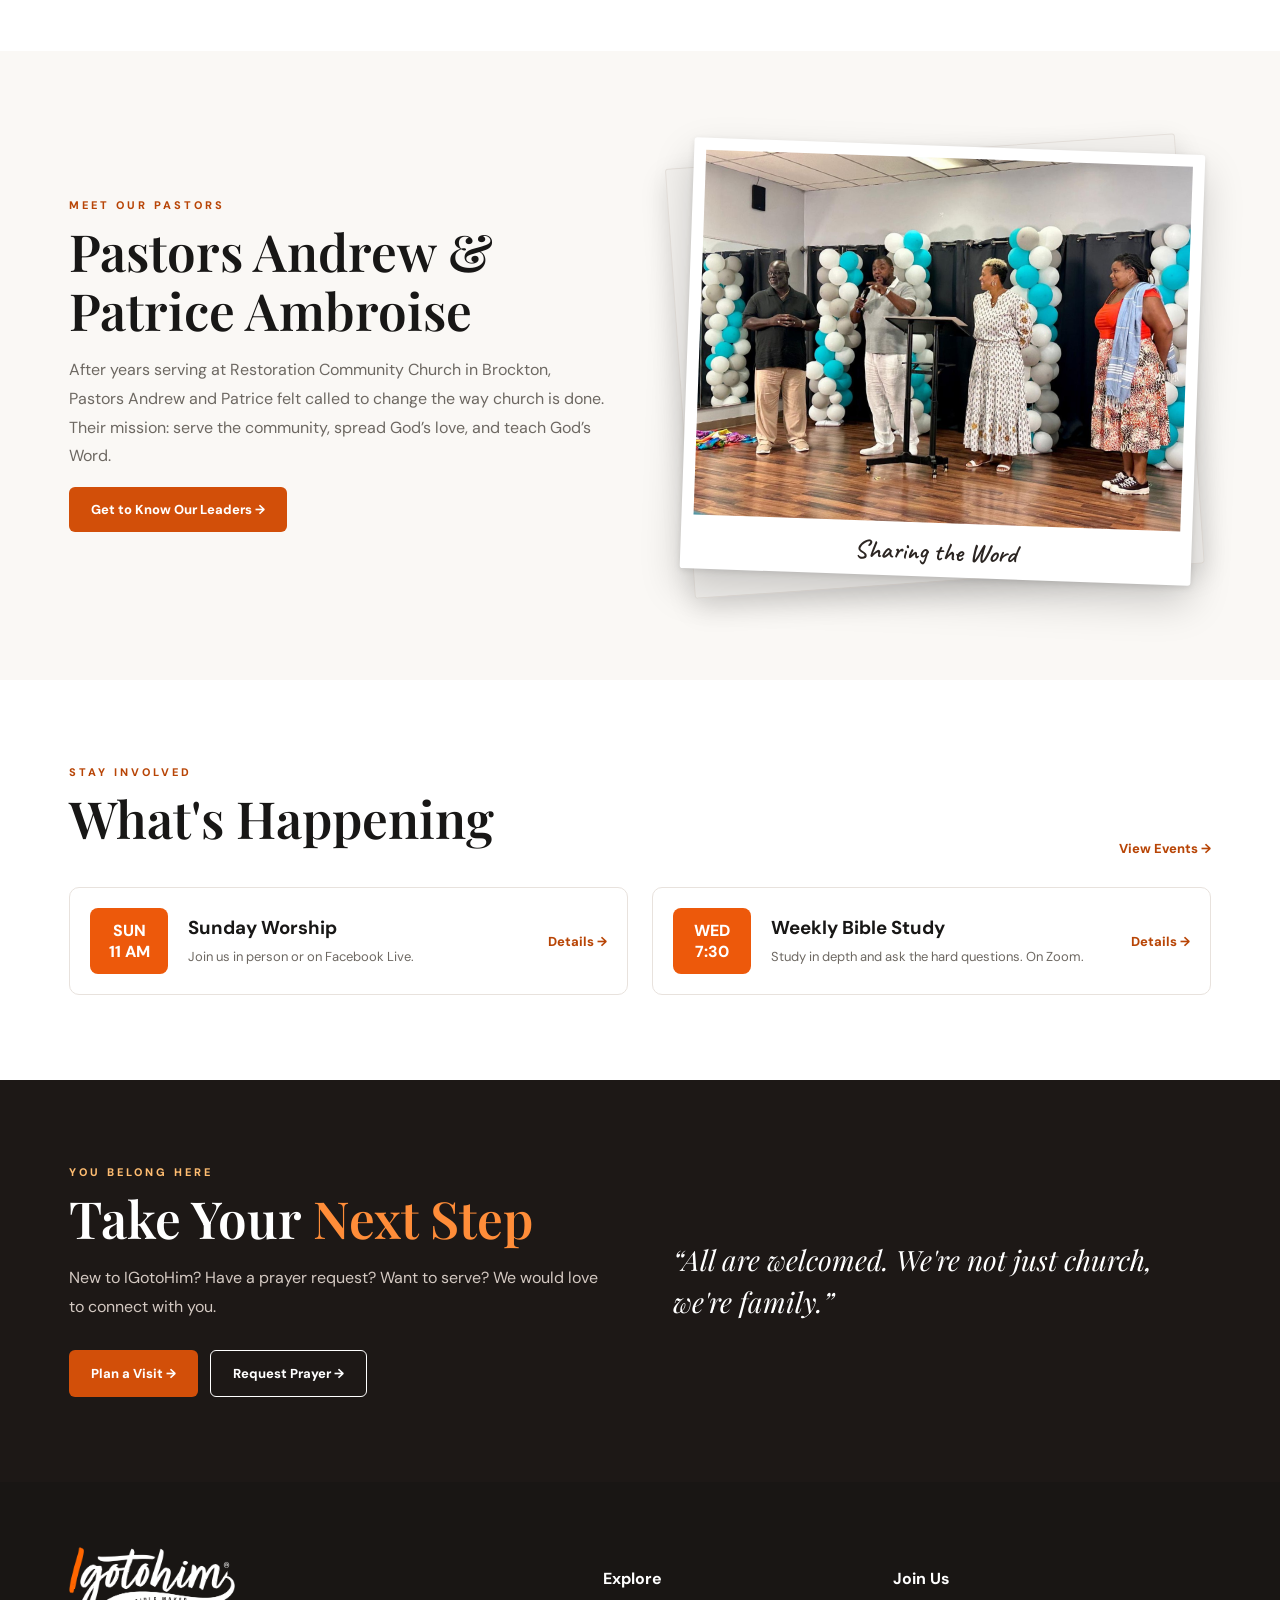
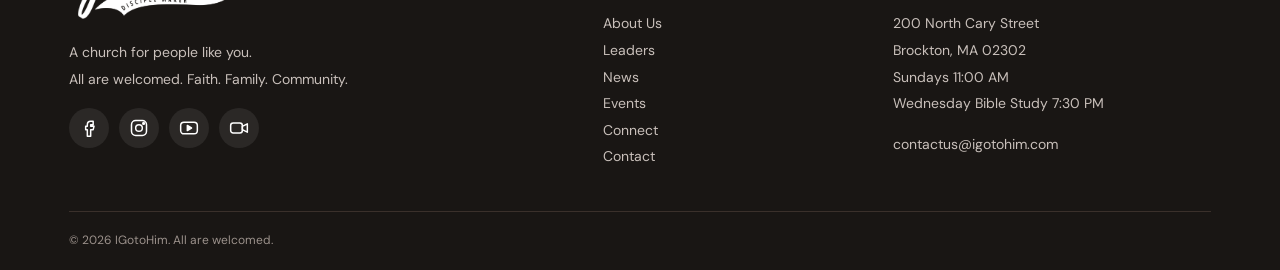
==== commit e3f4b14a: "Home: move Hosanna Kids feature above Sermon of the Week Co-Authored-By: Claude Opus 5.5 <noreply@an" ====
--- a/index.html
+++ b/index.html
@@ -1 +1 @@
-<!doctype html><html lang="en"><head><meta charset="utf-8"><meta name="viewport" content="width=device-width,initial-scale=1"><meta name="theme-color" content="#ed590b"><meta name="description" content="IGotoHim is a welcoming, Bible-based church in Brockton, MA. Join us Sundays at 11 AM at 200 North Cary Street or live on Facebook. All are welcomed."><link rel="canonical" href="https://www.igotohim.com/"><meta name="robots" content="index,follow"><link rel="icon" type="image/png" href="assets/img/favicon.png"><link rel="apple-touch-icon" href="assets/img/apple-touch-icon.png"><meta property="og:type" content="website"><meta property="og:site_name" content="IGotoHim"><meta property="og:title" content="IGotoHim | Brockton, MA | Sundays 11 AM"><meta property="og:description" content="IGotoHim is a welcoming, Bible-based church in Brockton, MA. Join us Sundays at 11 AM at 200 North Cary Street or live on Facebook. All are welcomed."><meta property="og:url" content="https://www.igotohim.com/"><meta property="og:image" content="https://www.igotohim.com/assets/img/og-image.jpg"><meta property="og:image:width" content="1200"><meta property="og:image:height" content="630"><meta property="og:image:alt" content="IGotoHim: A church for people like you"><meta property="og:locale" content="en_US"><meta name="twitter:card" content="summary_large_image"><meta name="twitter:title" content="IGotoHim | Brockton, MA | Sundays 11 AM"><meta name="twitter:description" content="IGotoHim is a welcoming, Bible-based church in Brockton, MA. Join us Sundays at 11 AM at 200 North Cary Street or live on Facebook. All are welcomed."><meta name="twitter:image" content="https://www.igotohim.com/assets/img/og-image.jpg"><meta name="geo.region" content="US-MA"><meta name="geo.placename" content="Brockton"><script type="application/ld+json">{"@context": "https://schema.org", "@type": "Church", "name": "IGotoHim", "alternateName": "Hosanna International Ministries", "url": "https://www.igotohim.com/", "logo": "https://www.igotohim.com/assets/logo.png", "image": "https://www.igotohim.com/assets/img/og-image.jpg", "description": "IGotoHim is a welcoming, Bible-based church in Brockton, MA. Join us Sundays at 11 AM at 200 North Cary Street or live on Facebook. All are welcomed.", "email": "contactus@igotohim.com", "address": {"@type": "PostalAddress", "streetAddress": "200 North Cary Street", "addressLocality": "Brockton", "addressRegion": "MA", "postalCode": "02302", "addressCountry": "US"}, "openingHoursSpecification": [{"@type": "OpeningHoursSpecification", "dayOfWeek": "Sunday", "opens": "11:00", "closes": "12:30"}, {"@type": "OpeningHoursSpecification", "dayOfWeek": "Wednesday", "opens": "19:30", "closes": "21:00"}], "sameAs": ["https://www.facebook.com/people/Igotohim-Hosanna-Intl-Ministries/61551890927696/", "https://www.instagram.com/hosannaintministries/", "https://www.youtube.com/@igotohim"], "founder": [{"@type": "Person", "name": "Andrew Ambroise", "jobTitle": "Senior Pastor"}, {"@type": "Person", "name": "Patrice Ambroise", "jobTitle": "Senior Pastor"}]}</script><title>IGotoHim | Brockton, MA | Sundays 11 AM</title><link rel="stylesheet" href="assets/style.css?v=20261122b"><script defer src="assets/config.js?v=20261122b"></script><script defer src="assets/app.js?v=20261122b"></script><script defer src="assets/scripture.js?v=20261122b"></script></head><body><div id="site-header"><div class="topbar">ALL ARE WELCOMED · <span>Sundays at 11 AM</span><span class="tb-loc"> · Brockton, Massachusetts</span></div><header class="nav"><div class="container nav-inner"><a class="nav-donate" href="https://app.easytithe.com/App/Form/7c1a2889-3194-436c-9861-6d94e68240a6" target="_blank" rel="noopener" aria-label="Donate to IGotoHim"><svg viewBox="0 0 24 24" aria-hidden="true"><path d="M12 20s-7-4.4-7-10a4 4 0 0 1 7-2.6A4 4 0 0 1 19 10c0 5.6-7 10-7 10z"/></svg><span>Donate</span></a><a class="brand" href="index.html"><img src="assets/logo.png" alt="IGotoHim — Disciple Maker" width="900" height="390"></a><button class="menu" aria-label="Toggle menu" aria-expanded="false">☰</button><nav class="navlinks" aria-label="Main"><a class="navitem active" href="index.html">Home</a><div class="dropdown"><a class="navitem" href="about.html" aria-haspopup="true">About <svg class="chev" viewBox="0 0 24 24" aria-hidden="true"><path d="m6 9 6 6 6-6"/></svg></a><div class="dropmenu"><a href="leadership.html">Leaders</a><a href="sermons.html">Sermons</a></div></div><a class="navitem" href="news.html">News</a><div class="dropdown"><a class="navitem" href="events.html" aria-haspopup="true">Events <svg class="chev" viewBox="0 0 24 24" aria-hidden="true"><path d="m6 9 6 6 6-6"/></svg></a><div class="dropmenu"><a href="events.html#sunday-service">Sunday Service</a><a href="events.html#bible-study">Bible Study</a></div></div><div class="dropdown"><a class="navitem" href="connect.html" aria-haspopup="true">Connect <svg class="chev" viewBox="0 0 24 24" aria-hidden="true"><path d="m6 9 6 6 6-6"/></svg></a><div class="dropmenu"><a href="connect.html#baptism">Baptism</a><a href="ministries.html">Ministries</a></div></div><a class="navitem" href="contact.html">Contact</a><a class="btn" href="https://app.easytithe.com/App/Form/7c1a2889-3194-436c-9861-6d94e68240a6" target="_blank" rel="noopener">Support →</a></nav></div></header></div><main><section class="hero banner" aria-label="Worshippers singing with hands raised"><div class="hero-fx" aria-hidden="true"><span class="glow g1"></span><span class="glow g2"></span><span class="glow g3"></span><span class="beam b1"></span><span class="beam b2"></span><span class="beam b3"></span><div class="sparks"><i style="--x:32%;--d:14.3s;--delay:-2.3s;--s:6px"></i><i style="--x:82%;--d:14.2s;--delay:-10.9s;--s:6px"></i><i style="--x:35%;--d:14.0s;--delay:-3.5s;--s:6px"></i><i style="--x:71%;--d:16.5s;--delay:-8.6s;--s:4px"></i><i style="--x:31%;--d:14.7s;--delay:-15.6s;--s:6px"></i><i style="--x:96%;--d:9.1s;--delay:-14.0s;--s:4px"></i><i style="--x:77%;--d:9.4s;--delay:-14.0s;--s:5px"></i><i style="--x:62%;--d:14.4s;--delay:-16.6s;--s:6px"></i><i style="--x:93%;--d:16.1s;--delay:-7.7s;--s:6px"></i><i style="--x:19%;--d:16.9s;--delay:-1.8s;--s:4px"></i><i style="--x:65%;--d:11.0s;--delay:-17.4s;--s:6px"></i><i style="--x:82%;--d:16.7s;--delay:-7.6s;--s:6px"></i><i style="--x:75%;--d:12.2s;--delay:-10.5s;--s:4px"></i><i style="--x:45%;--d:15.1s;--delay:-16.7s;--s:5px"></i><i style="--x:79%;--d:15.0s;--delay:-2.9s;--s:5px"></i><i style="--x:71%;--d:17.1s;--delay:-10.2s;--s:4px"></i><i style="--x:83%;--d:16.5s;--delay:-10.3s;--s:5px"></i><i style="--x:17%;--d:9.6s;--delay:-15.4s;--s:6px"></i><i style="--x:13%;--d:12.1s;--delay:-1.2s;--s:4px"></i><i style="--x:4%;--d:11.6s;--delay:-13.8s;--s:3px"></i><i style="--x:7%;--d:14.4s;--delay:-13.7s;--s:6px"></i><i style="--x:93%;--d:14.3s;--delay:-9.9s;--s:5px"></i></div></div><div class="container hero-grid"><div class="hero-spacer"></div><div><div class="eyebrow">WELCOME TO IGOTOHIM</div><h1>A Church for People <em>Like You.</em></h1><p>All are welcomed. Come grow in faith, build lasting relationships, and discover your God-given purpose.</p><div class="actions"><a class="btn" href="#expect">Plan Your First Visit →</a><a class="btn outline" href="#sermon-week">▶ Watch a Sermon</a></div></div></div></section><section class="section scripture" id="scripture-of-day" aria-labelledby="sotd-h"><div class="container scripture-grid"><div class="pol-wrap tilt-l pw-sotd-photo"><figure class="polaroid"><img class="sotd-photo" src="assets/img/pastor-prayer.jpg" alt="Pastor Drew Ambroise praying with a church member"><figcaption>Praying together</figcaption></figure></div><div class="scripture-inner"><div class="eyebrow" id="sotd-h">SCRIPTURE OF THE DAY</div><div class="sotd-date" data-s="date"></div><blockquote class="sotd-text" data-s="text">“It is of the LORD's mercies that we are not consumed, because his compassions fail not. They are new every morning: great is thy faithfulness.”</blockquote><div class="sotd-ref" data-s="ref">Lamentations 3:22-23 (KJV)</div><div class="sotd-meaning"><b>What it means:</b> <span data-s="meaning">God’s mercy never runs out. Every morning brings a fresh supply.</span></div></div></div></section><div class="service-strip"><div class="container service-grid"><div class="service-item"><div class="sym"><svg viewBox="0 0 24 24" aria-hidden="true"><rect x="3" y="5" width="18" height="16" rx="2"/><path d="M3 10h18M8 3v4M16 3v4"/></svg></div><div><b>Sunday Worship</b><span>11:00 AM</span><small class="sub">In person or Facebook Live</small></div></div><div class="service-item"><div class="sym"><svg viewBox="0 0 24 24" aria-hidden="true"><path d="M4 5a2 2 0 0 1 2-2h13v16H6a2 2 0 0 0-2 2z"/><path d="M4 21V5M9 7h6"/></svg></div><div><b>Wednesday Bible Study</b><span>7:30 PM</span><small class="sub">On Zoom</small></div></div><div class="service-item"><div class="sym"><svg viewBox="0 0 24 24" aria-hidden="true"><path d="M12 22s7-6.2 7-12a7 7 0 0 0-14 0c0 5.8 7 12 7 12z"/><circle cx="12" cy="10" r="2.5"/></svg></div><div><b>200 North Cary Street</b><span>Brockton, MA</span></div></div></div></div><section class="section expect" id="expect"><div class="container"><div class="expect-head"><div><div class="eyebrow">NEW HERE?</div><h2>What to Expect on Sunday</h2></div><p>Visiting a new church can feel like a big step. Here's what your first Sunday at IGotoHim looks like.</p></div><div class="expect-feature"><div class="pol-wrap tilt-l"><figure class="polaroid"><img loading="lazy" src="assets/img/spirit-led-worship.jpg" alt="A young member leading Scripture reading during Sunday worship"><figcaption>Spirit-led worship</figcaption></figure></div><div><div class="eyebrow">SUNDAYS · 11:00 AM</div><h3 class="ef-title">Spirit-Led Worship</h3><p>Our services aren’t rushed or scripted. We make room for the Holy Spirit to move through heartfelt praise, honest prayer and the reading of God’s Word, followed by a Bible-based message you can carry into your week.</p><p>Everyone has a place here. From our youth to our elders, members of all ages share in reading Scripture, praying and leading worship.</p><p class="scripture-q">“God is a Spirit: and they that worship him must worship him in spirit and in truth.”<span>John 4:24 (KJV)</span></p><p class="ef-note">Arrive 10 minutes early and a greeter will help you find a seat.</p></div></div><div class="expect-grid three"><div class="expect-item"><div class="sym"><svg viewBox="0 0 24 24" aria-hidden="true"><path d="M5 17h14v-4l-2-5H7l-2 5z"/><circle cx="8" cy="17" r="2"/><circle cx="16" cy="17" r="2"/></svg></div><h3>Easy parking</h3><p>Street parking is available on North Cary Street. Look for a greeter at the front door.</p></div><div class="expect-item"><div class="sym"><svg viewBox="0 0 24 24" aria-hidden="true"><circle cx="8" cy="7" r="3"/><circle cx="17" cy="9" r="2"/><path d="M3 21v-3a5 5 0 0 1 10 0v3M14 21v-2a3 3 0 0 1 6 0v2"/></svg></div><h3>Hosanna Kids</h3><p>Kids have their own Sunday service, led by our Hosanna Kids team.</p></div><div class="expect-item"><div class="sym"><svg viewBox="0 0 24 24" aria-hidden="true"><path d="M8 3 3 6l2 5 3-1v11h8V10l3 1 2-5-5-3a4 4 0 0 1-8 0z"/></svg></div><h3>Come as you are</h3><p>No dress code. Wear whatever you're comfortable in.</p></div></div><div class="actions"><a class="btn" href="contact.html#visit">Let Us Know You're Coming →</a><a class="btn outline dark-outline" href="https://maps.google.com/?q=200+North+Cary+Street+Brockton+MA+02302" target="_blank" rel="noopener">Get Directions ↗</a></div><p class="verify-note">Can’t make it in person? Watch live on Facebook at 11 AM. </p></div></section><section class="section soft" id="sermon-week"><div class="container"><div class="section-head"><div><div class="eyebrow">WATCH • LEARN • GROW</div><h2>Sermon of the Week</h2></div><a class="textlink" href="sermons.html">All Sermons →</a></div><div class="sermon-layout"><div><div class="player" id="sermon-player" aria-label="Featured sermon video"></div></div><div><div class="eyebrow">KEEP WATCHING</div><h3 style="font:600 28px 'Playfair Display',serif">Recent Messages</h3><div id="recent-sermons"></div><a class="textlink" href="sermons.html">Explore Sermon Library →</a></div></div></div></section><section class="section"><div class="container"><div class="eyebrow">OUR HEART</div><h2>Faith. Family. Community.</h2><div class="cards"><a class="card" href="about.html"><img loading="lazy" src="assets/img/biblestudy.jpg" alt="Hands joined in prayer over an open Bible"><div class="card-content"><h3>Faith</h3><p>Rooted in scripture, prayer, and a deeper relationship with God.</p><span class="textlink">Learn More →</span></div></a><a class="card" href="ministries.html"><img loading="lazy" src="assets/img/fellowship-hug.jpg" alt="Two church members sharing a warm hug" class="pos-top"><div class="card-content"><h3>Family</h3><p>A welcoming church where you belong and can grow together.</p><span class="textlink">Learn More →</span></div></a><a class="card" href="events.html"><img loading="lazy" src="assets/img/outreach.jpg" alt="IGotoHim members visiting seniors at a care home"><div class="card-content"><h3>Community</h3><p>Sharing God’s love through service and meaningful outreach.</p><span class="textlink">Learn More →</span></div></a></div></div></section><section class="section soft kids-feature" id="hosanna-kids"><div class="container split"><div class="kf-photos"><div class="pol-wrap tilt-l kf-main"><figure class="polaroid"><img loading="lazy" src="assets/img/kids-sunday-school.jpg" alt="Janelle Washington teaching Hosanna Kids Sunday school"><figcaption>Hosanna Kids</figcaption></figure></div><div class="pol-wrap tilt-r kf-small"><figure class="polaroid"><img loading="lazy" src="assets/img/kids-sunday-school-2.jpg" alt="Hosanna Kids learning at the whiteboard"><figcaption>Hands up!</figcaption></figure></div></div><div><div class="eyebrow">SUNDAYS · DURING WORSHIP</div><h2>Hosanna Kids Sunday School</h2><p>Every Sunday, our children gather for Hosanna Kids, led by <strong>Janelle Washington</strong>. In a classroom full of questions, raised hands and joyful energy, kids learn the stories of the Bible, memorize Scripture and discover that God loves them and has a plan for their lives.</p><p>Teaching young people God’s Word is one of the most important things a church can do. Scripture planted early gives children a foundation that stays with them, guiding their choices, shaping their character and giving them truth to stand on when life gets hard.</p><p class="scripture-q">“Train up a child in the way he should go: and when he is old, he will not depart from it.”<span>Proverbs 22:6 (KJV)</span></p><div class="actions"><a class="btn" href="contact.html#visit">Bring Your Kids This Sunday →</a><a class="btn outline dark-outline" href="leadership.html">Meet Our Leaders</a></div></div></div></section><section class="section"><div class="container split"><div><div class="eyebrow">MEET OUR PASTORS</div><h2>Pastors Andrew &amp; Patrice Ambroise</h2><p>After years serving at Restoration Community Church in Brockton, Pastors Andrew and Patrice felt called to change the way church is done. Their mission: serve the community, spread God’s love, and teach God’s Word.</p><a class="btn" href="leadership.html">Get to Know Our Leaders →</a></div><div class="pol-wrap tilt-r pw-pastor-photo pw-wide"><figure class="polaroid"><img loading="lazy" src="assets/img/leaders-event.jpg" alt="Pastor Andrew Ambroise speaking at a church gathering" class="pastor-photo wide"><figcaption>Sharing the Word</figcaption></figure></div></div></section><section class="section"><div class="container"><div class="section-head"><div><div class="eyebrow">STAY INVOLVED</div><h2>What's Happening</h2></div><a class="textlink" href="events.html">View Events →</a></div><div class="grid2"><div class="event"><div class="date">SUN<br>11 AM</div><div><h3>Sunday Worship</h3><p>Join us in person or on Facebook Live.</p></div><a class="textlink" href="events.html#sunday-service">Details →</a></div><div class="event"><div class="date">WED<br>7:30</div><div><h3>Weekly Bible Study</h3><p>Study in depth and ask the hard questions. On Zoom.</p></div><a class="textlink" href="events.html#bible-study">Details →</a></div></div></div></section><section class="section dark"><div class="container split"><div><div class="eyebrow">YOU BELONG HERE</div><h2>Take Your <span class="accent">Next Step</span></h2><p>New to IGotoHim? Have a prayer request? Want to serve? We would love to connect with you.</p><div class="actions"><a class="btn" href="contact.html#visit">Plan a Visit →</a><a class="btn outline" href="contact.html#prayer">Request Prayer →</a></div></div><div class="quote">“All are welcomed. We're not just church, we're family.”</div></div></section></main><div id="site-footer"><footer class="footer"><div class="container"><div class="footer-grid"><div><a class="brand" href="index.html"><img src="assets/logo-white.png" alt="IGotoHim — Disciple Maker" width="900" height="390"></a><p>A church for people like you.<br>All are welcomed. Faith. Family. Community.</p></div><div><h4>Explore</h4><div><a href="about.html">About Us</a></div><div><a href="leadership.html">Leaders</a></div><div><a href="news.html">News</a></div><div><a href="events.html">Events</a></div><div><a href="connect.html">Connect</a></div><div><a href="contact.html">Contact</a></div></div><div><h4>Join Us</h4><p>200 North Cary Street<br>Brockton, MA 02302<br>Sundays 11:00 AM<br>Wednesday Bible Study 7:30 PM</p><p><a href="mailto:contactus@igotohim.com">contactus@igotohim.com</a></p></div></div><div class="footer-bottom">© <span id="year">2026</span> IGotoHim. All are welcomed.</div></div></footer></div><div class="wm" id="welcome-modal" hidden><div class="wm-backdrop" data-close></div><div class="wm-box" role="dialog" aria-modal="true" aria-labelledby="wm-title"><button type="button" class="wm-close" data-close aria-label="Close welcome message">×</button><div class="wm-slides" aria-roledescription="carousel" aria-label="Welcome messages"><img class="wm-slide" data-days="sun" data-src="assets/img/daily-sun.jpg" width="1100" height="1100" alt="Sunday Kickoff: Consecration. Dedicated, set apart, greater purpose. Exodus 29:44. “You can’t expect to walk in God’s greater purpose while holding on to everything He’s asking you to release.” Pastor Drew"><img class="wm-slide" data-days="sun" data-src="assets/img/daily-sun-2.jpg" width="1100" height="1100" alt="Kickoff Sunday: Matthew 5:6, blessed are those who hunger and thirst for righteousness, for they will be filled. Expect God’s blessings this week! Sunday worship 11:00 AM, 200 North Cary Street, Brockton."><img class="wm-slide" data-days="sun" data-src="assets/img/daily-sun-3.jpg?v=2" width="733" height="1100" alt="You’re invited. God first. God focused. All are welcomed. A family of believers, uplifting worship and practical teaching. Sundays 11 AM and Bible Study Wednesdays at 7:30 PM. Love God. Love people. Make disciples."><img class="wm-slide" data-days="tue" data-src="assets/img/welcome-1.jpg" width="533" height="640" alt="Happy Tuesday from IGotoHim: I can do all things through Christ who strengthens me, Philippians 4:13. Remember, God is already working on what you are praying for. Keep going!"><img class="wm-slide" data-days="wed" data-src="assets/img/daily-wed.jpg" width="1005" height="1100" alt="Mid-Week Check In: Matthew 7:24, everyone who hears these words of mine and puts them into practice is like a wise man who built his house on the rock. “Build your life on God’s Word, not just by hearing it, but by doing it.” Pastor Drew"><img class="wm-slide" data-days="thu" data-src="assets/img/daily-thu.jpg" width="825" height="1100" alt="Thursday Motivation: The finish line is near. Galatians 6:9, let us not become weary in doing good. “God gave you the strength to start. Trust Him for the strength to finish.” Pastor Drew"><img class="wm-slide" data-days="fri" data-src="assets/img/daily-fri-1.jpg" width="825" height="1100" alt="Friday Close Out: You made it through another week. Philippians 1:6, He who began a good work in you will carry it on to completion. Finish strong, finish faithful, finish with purpose. Pastor Drew"><img class="wm-slide" data-days="fri" data-src="assets/img/daily-fri-2.jpg" width="825" height="1100" alt="Friday Close Out: Isaiah 41:10, so do not fear, for I am with you. Finish strong, finish faithful, finish with purpose. Pastor Drew"><img class="wm-slide" data-days="fri" data-src="assets/img/daily-fri-3.jpg" width="1005" height="1100" alt="Friday Close Out: As we close out the week, let’s reflect God’s character in all we do. Matthew 5:16, let your light shine before others. Finish strong, finish faithful, finish with purpose. Pastor Drew"><img class="wm-slide" data-days="mon" data-src="assets/img/daily-mon.jpg" width="825" height="1100" alt="Monday Motivation: The finish line is near. Galatians 6:9, let us not become weary in doing good. “God gave you the strength to start. Trust Him for the strength to finish.” Pastor Drew"><img class="wm-slide" data-days="sat" data-src="assets/img/welcome-2.jpg" width="486" height="640" alt="But God shows his love for us in that while we were still sinners, Christ died for us, Romans 5:8. God’s love: unconditional, unending, unwavering."><div class="wm-dots"></div></div><div class="wm-body"><h2 id="wm-title">Welcome to IGotoHim!</h2><p>A church for people like you. Join us Sundays at 11 AM, in person or on Facebook Live.</p><div class="wm-actions"><a class="btn" href="contact.html#visit">Plan Your Visit →</a><a class="btn outline dark-outline" href="connect.html">Get Connected</a></div></div></div></div><script defer src="assets/welcome.js?v=20261122b"></script></body></html>+<!doctype html><html lang="en"><head><meta charset="utf-8"><meta name="viewport" content="width=device-width,initial-scale=1"><meta name="theme-color" content="#ed590b"><meta name="description" content="IGotoHim is a welcoming, Bible-based church in Brockton, MA. Join us Sundays at 11 AM at 200 North Cary Street or live on Facebook. All are welcomed."><link rel="canonical" href="https://www.igotohim.com/"><meta name="robots" content="index,follow"><link rel="icon" type="image/png" href="assets/img/favicon.png"><link rel="apple-touch-icon" href="assets/img/apple-touch-icon.png"><meta property="og:type" content="website"><meta property="og:site_name" content="IGotoHim"><meta property="og:title" content="IGotoHim | Brockton, MA | Sundays 11 AM"><meta property="og:description" content="IGotoHim is a welcoming, Bible-based church in Brockton, MA. Join us Sundays at 11 AM at 200 North Cary Street or live on Facebook. All are welcomed."><meta property="og:url" content="https://www.igotohim.com/"><meta property="og:image" content="https://www.igotohim.com/assets/img/og-image.jpg"><meta property="og:image:width" content="1200"><meta property="og:image:height" content="630"><meta property="og:image:alt" content="IGotoHim: A church for people like you"><meta property="og:locale" content="en_US"><meta name="twitter:card" content="summary_large_image"><meta name="twitter:title" content="IGotoHim | Brockton, MA | Sundays 11 AM"><meta name="twitter:description" content="IGotoHim is a welcoming, Bible-based church in Brockton, MA. Join us Sundays at 11 AM at 200 North Cary Street or live on Facebook. All are welcomed."><meta name="twitter:image" content="https://www.igotohim.com/assets/img/og-image.jpg"><meta name="geo.region" content="US-MA"><meta name="geo.placename" content="Brockton"><script type="application/ld+json">{"@context": "https://schema.org", "@type": "Church", "name": "IGotoHim", "alternateName": "Hosanna International Ministries", "url": "https://www.igotohim.com/", "logo": "https://www.igotohim.com/assets/logo.png", "image": "https://www.igotohim.com/assets/img/og-image.jpg", "description": "IGotoHim is a welcoming, Bible-based church in Brockton, MA. Join us Sundays at 11 AM at 200 North Cary Street or live on Facebook. All are welcomed.", "email": "contactus@igotohim.com", "address": {"@type": "PostalAddress", "streetAddress": "200 North Cary Street", "addressLocality": "Brockton", "addressRegion": "MA", "postalCode": "02302", "addressCountry": "US"}, "openingHoursSpecification": [{"@type": "OpeningHoursSpecification", "dayOfWeek": "Sunday", "opens": "11:00", "closes": "12:30"}, {"@type": "OpeningHoursSpecification", "dayOfWeek": "Wednesday", "opens": "19:30", "closes": "21:00"}], "sameAs": ["https://www.facebook.com/people/Igotohim-Hosanna-Intl-Ministries/61551890927696/", "https://www.instagram.com/hosannaintministries/", "https://www.youtube.com/@igotohim"], "founder": [{"@type": "Person", "name": "Andrew Ambroise", "jobTitle": "Senior Pastor"}, {"@type": "Person", "name": "Patrice Ambroise", "jobTitle": "Senior Pastor"}]}</script><title>IGotoHim | Brockton, MA | Sundays 11 AM</title><link rel="stylesheet" href="assets/style.css?v=20261122b"><script defer src="assets/config.js?v=20261122b"></script><script defer src="assets/app.js?v=20261122b"></script><script defer src="assets/scripture.js?v=20261122b"></script></head><body><div id="site-header"><div class="topbar">ALL ARE WELCOMED · <span>Sundays at 11 AM</span><span class="tb-loc"> · Brockton, Massachusetts</span></div><header class="nav"><div class="container nav-inner"><a class="nav-donate" href="https://app.easytithe.com/App/Form/7c1a2889-3194-436c-9861-6d94e68240a6" target="_blank" rel="noopener" aria-label="Donate to IGotoHim"><svg viewBox="0 0 24 24" aria-hidden="true"><path d="M12 20s-7-4.4-7-10a4 4 0 0 1 7-2.6A4 4 0 0 1 19 10c0 5.6-7 10-7 10z"/></svg><span>Donate</span></a><a class="brand" href="index.html"><img src="assets/logo.png" alt="IGotoHim — Disciple Maker" width="900" height="390"></a><button class="menu" aria-label="Toggle menu" aria-expanded="false">☰</button><nav class="navlinks" aria-label="Main"><a class="navitem active" href="index.html">Home</a><div class="dropdown"><a class="navitem" href="about.html" aria-haspopup="true">About <svg class="chev" viewBox="0 0 24 24" aria-hidden="true"><path d="m6 9 6 6 6-6"/></svg></a><div class="dropmenu"><a href="leadership.html">Leaders</a><a href="sermons.html">Sermons</a></div></div><a class="navitem" href="news.html">News</a><div class="dropdown"><a class="navitem" href="events.html" aria-haspopup="true">Events <svg class="chev" viewBox="0 0 24 24" aria-hidden="true"><path d="m6 9 6 6 6-6"/></svg></a><div class="dropmenu"><a href="events.html#sunday-service">Sunday Service</a><a href="events.html#bible-study">Bible Study</a></div></div><div class="dropdown"><a class="navitem" href="connect.html" aria-haspopup="true">Connect <svg class="chev" viewBox="0 0 24 24" aria-hidden="true"><path d="m6 9 6 6 6-6"/></svg></a><div class="dropmenu"><a href="connect.html#baptism">Baptism</a><a href="ministries.html">Ministries</a></div></div><a class="navitem" href="contact.html">Contact</a><a class="btn" href="https://app.easytithe.com/App/Form/7c1a2889-3194-436c-9861-6d94e68240a6" target="_blank" rel="noopener">Support →</a></nav></div></header></div><main><section class="hero banner" aria-label="Worshippers singing with hands raised"><div class="hero-fx" aria-hidden="true"><span class="glow g1"></span><span class="glow g2"></span><span class="glow g3"></span><span class="beam b1"></span><span class="beam b2"></span><span class="beam b3"></span><div class="sparks"><i style="--x:32%;--d:14.3s;--delay:-2.3s;--s:6px"></i><i style="--x:82%;--d:14.2s;--delay:-10.9s;--s:6px"></i><i style="--x:35%;--d:14.0s;--delay:-3.5s;--s:6px"></i><i style="--x:71%;--d:16.5s;--delay:-8.6s;--s:4px"></i><i style="--x:31%;--d:14.7s;--delay:-15.6s;--s:6px"></i><i style="--x:96%;--d:9.1s;--delay:-14.0s;--s:4px"></i><i style="--x:77%;--d:9.4s;--delay:-14.0s;--s:5px"></i><i style="--x:62%;--d:14.4s;--delay:-16.6s;--s:6px"></i><i style="--x:93%;--d:16.1s;--delay:-7.7s;--s:6px"></i><i style="--x:19%;--d:16.9s;--delay:-1.8s;--s:4px"></i><i style="--x:65%;--d:11.0s;--delay:-17.4s;--s:6px"></i><i style="--x:82%;--d:16.7s;--delay:-7.6s;--s:6px"></i><i style="--x:75%;--d:12.2s;--delay:-10.5s;--s:4px"></i><i style="--x:45%;--d:15.1s;--delay:-16.7s;--s:5px"></i><i style="--x:79%;--d:15.0s;--delay:-2.9s;--s:5px"></i><i style="--x:71%;--d:17.1s;--delay:-10.2s;--s:4px"></i><i style="--x:83%;--d:16.5s;--delay:-10.3s;--s:5px"></i><i style="--x:17%;--d:9.6s;--delay:-15.4s;--s:6px"></i><i style="--x:13%;--d:12.1s;--delay:-1.2s;--s:4px"></i><i style="--x:4%;--d:11.6s;--delay:-13.8s;--s:3px"></i><i style="--x:7%;--d:14.4s;--delay:-13.7s;--s:6px"></i><i style="--x:93%;--d:14.3s;--delay:-9.9s;--s:5px"></i></div></div><div class="container hero-grid"><div class="hero-spacer"></div><div><div class="eyebrow">WELCOME TO IGOTOHIM</div><h1>A Church for People <em>Like You.</em></h1><p>All are welcomed. Come grow in faith, build lasting relationships, and discover your God-given purpose.</p><div class="actions"><a class="btn" href="#expect">Plan Your First Visit →</a><a class="btn outline" href="#sermon-week">▶ Watch a Sermon</a></div></div></div></section><section class="section scripture" id="scripture-of-day" aria-labelledby="sotd-h"><div class="container scripture-grid"><div class="pol-wrap tilt-l pw-sotd-photo"><figure class="polaroid"><img class="sotd-photo" src="assets/img/pastor-prayer.jpg" alt="Pastor Drew Ambroise praying with a church member"><figcaption>Praying together</figcaption></figure></div><div class="scripture-inner"><div class="eyebrow" id="sotd-h">SCRIPTURE OF THE DAY</div><div class="sotd-date" data-s="date"></div><blockquote class="sotd-text" data-s="text">“It is of the LORD's mercies that we are not consumed, because his compassions fail not. They are new every morning: great is thy faithfulness.”</blockquote><div class="sotd-ref" data-s="ref">Lamentations 3:22-23 (KJV)</div><div class="sotd-meaning"><b>What it means:</b> <span data-s="meaning">God’s mercy never runs out. Every morning brings a fresh supply.</span></div></div></div></section><div class="service-strip"><div class="container service-grid"><div class="service-item"><div class="sym"><svg viewBox="0 0 24 24" aria-hidden="true"><rect x="3" y="5" width="18" height="16" rx="2"/><path d="M3 10h18M8 3v4M16 3v4"/></svg></div><div><b>Sunday Worship</b><span>11:00 AM</span><small class="sub">In person or Facebook Live</small></div></div><div class="service-item"><div class="sym"><svg viewBox="0 0 24 24" aria-hidden="true"><path d="M4 5a2 2 0 0 1 2-2h13v16H6a2 2 0 0 0-2 2z"/><path d="M4 21V5M9 7h6"/></svg></div><div><b>Wednesday Bible Study</b><span>7:30 PM</span><small class="sub">On Zoom</small></div></div><div class="service-item"><div class="sym"><svg viewBox="0 0 24 24" aria-hidden="true"><path d="M12 22s7-6.2 7-12a7 7 0 0 0-14 0c0 5.8 7 12 7 12z"/><circle cx="12" cy="10" r="2.5"/></svg></div><div><b>200 North Cary Street</b><span>Brockton, MA</span></div></div></div></div><section class="section expect" id="expect"><div class="container"><div class="expect-head"><div><div class="eyebrow">NEW HERE?</div><h2>What to Expect on Sunday</h2></div><p>Visiting a new church can feel like a big step. Here's what your first Sunday at IGotoHim looks like.</p></div><div class="expect-feature"><div class="pol-wrap tilt-l"><figure class="polaroid"><img loading="lazy" src="assets/img/spirit-led-worship.jpg" alt="A young member leading Scripture reading during Sunday worship"><figcaption>Spirit-led worship</figcaption></figure></div><div><div class="eyebrow">SUNDAYS · 11:00 AM</div><h3 class="ef-title">Spirit-Led Worship</h3><p>Our services aren’t rushed or scripted. We make room for the Holy Spirit to move through heartfelt praise, honest prayer and the reading of God’s Word, followed by a Bible-based message you can carry into your week.</p><p>Everyone has a place here. From our youth to our elders, members of all ages share in reading Scripture, praying and leading worship.</p><p class="scripture-q">“God is a Spirit: and they that worship him must worship him in spirit and in truth.”<span>John 4:24 (KJV)</span></p><p class="ef-note">Arrive 10 minutes early and a greeter will help you find a seat.</p></div></div><div class="expect-grid three"><div class="expect-item"><div class="sym"><svg viewBox="0 0 24 24" aria-hidden="true"><path d="M5 17h14v-4l-2-5H7l-2 5z"/><circle cx="8" cy="17" r="2"/><circle cx="16" cy="17" r="2"/></svg></div><h3>Easy parking</h3><p>Street parking is available on North Cary Street. Look for a greeter at the front door.</p></div><div class="expect-item"><div class="sym"><svg viewBox="0 0 24 24" aria-hidden="true"><circle cx="8" cy="7" r="3"/><circle cx="17" cy="9" r="2"/><path d="M3 21v-3a5 5 0 0 1 10 0v3M14 21v-2a3 3 0 0 1 6 0v2"/></svg></div><h3>Hosanna Kids</h3><p>Kids have their own Sunday service, led by our Hosanna Kids team.</p></div><div class="expect-item"><div class="sym"><svg viewBox="0 0 24 24" aria-hidden="true"><path d="M8 3 3 6l2 5 3-1v11h8V10l3 1 2-5-5-3a4 4 0 0 1-8 0z"/></svg></div><h3>Come as you are</h3><p>No dress code. Wear whatever you're comfortable in.</p></div></div><div class="actions"><a class="btn" href="contact.html#visit">Let Us Know You're Coming →</a><a class="btn outline dark-outline" href="https://maps.google.com/?q=200+North+Cary+Street+Brockton+MA+02302" target="_blank" rel="noopener">Get Directions ↗</a></div><p class="verify-note">Can’t make it in person? Watch live on Facebook at 11 AM. </p></div></section><section class="section kids-feature" id="hosanna-kids"><div class="container split"><div class="kf-photos"><div class="pol-wrap tilt-l kf-main"><figure class="polaroid"><img loading="lazy" src="assets/img/kids-sunday-school.jpg" alt="Janelle Washington teaching Hosanna Kids Sunday school"><figcaption>Hosanna Kids</figcaption></figure></div><div class="pol-wrap tilt-r kf-small"><figure class="polaroid"><img loading="lazy" src="assets/img/kids-sunday-school-2.jpg" alt="Hosanna Kids learning at the whiteboard"><figcaption>Hands up!</figcaption></figure></div></div><div><div class="eyebrow">SUNDAYS · DURING WORSHIP</div><h2>Hosanna Kids Sunday School</h2><p>Every Sunday, our children gather for Hosanna Kids, led by <strong>Janelle Washington</strong>. In a classroom full of questions, raised hands and joyful energy, kids learn the stories of the Bible, memorize Scripture and discover that God loves them and has a plan for their lives.</p><p>Teaching young people God’s Word is one of the most important things a church can do. Scripture planted early gives children a foundation that stays with them, guiding their choices, shaping their character and giving them truth to stand on when life gets hard.</p><p class="scripture-q">“Train up a child in the way he should go: and when he is old, he will not depart from it.”<span>Proverbs 22:6 (KJV)</span></p><div class="actions"><a class="btn" href="contact.html#visit">Bring Your Kids This Sunday →</a><a class="btn outline dark-outline" href="leadership.html">Meet Our Leaders</a></div></div></div></section><section class="section soft" id="sermon-week"><div class="container"><div class="section-head"><div><div class="eyebrow">WATCH • LEARN • GROW</div><h2>Sermon of the Week</h2></div><a class="textlink" href="sermons.html">All Sermons →</a></div><div class="sermon-layout"><div><div class="player" id="sermon-player" aria-label="Featured sermon video"></div></div><div><div class="eyebrow">KEEP WATCHING</div><h3 style="font:600 28px 'Playfair Display',serif">Recent Messages</h3><div id="recent-sermons"></div><a class="textlink" href="sermons.html">Explore Sermon Library →</a></div></div></div></section><section class="section"><div class="container"><div class="eyebrow">OUR HEART</div><h2>Faith. Family. Community.</h2><div class="cards"><a class="card" href="about.html"><img loading="lazy" src="assets/img/biblestudy.jpg" alt="Hands joined in prayer over an open Bible"><div class="card-content"><h3>Faith</h3><p>Rooted in scripture, prayer, and a deeper relationship with God.</p><span class="textlink">Learn More →</span></div></a><a class="card" href="ministries.html"><img loading="lazy" src="assets/img/fellowship-hug.jpg" alt="Two church members sharing a warm hug" class="pos-top"><div class="card-content"><h3>Family</h3><p>A welcoming church where you belong and can grow together.</p><span class="textlink">Learn More →</span></div></a><a class="card" href="events.html"><img loading="lazy" src="assets/img/outreach.jpg" alt="IGotoHim members visiting seniors at a care home"><div class="card-content"><h3>Community</h3><p>Sharing God’s love through service and meaningful outreach.</p><span class="textlink">Learn More →</span></div></a></div></div></section><section class="section soft"><div class="container split"><div><div class="eyebrow">MEET OUR PASTORS</div><h2>Pastors Andrew &amp; Patrice Ambroise</h2><p>After years serving at Restoration Community Church in Brockton, Pastors Andrew and Patrice felt called to change the way church is done. Their mission: serve the community, spread God’s love, and teach God’s Word.</p><a class="btn" href="leadership.html">Get to Know Our Leaders →</a></div><div class="pol-wrap tilt-r pw-pastor-photo pw-wide"><figure class="polaroid"><img loading="lazy" src="assets/img/leaders-event.jpg" alt="Pastor Andrew Ambroise speaking at a church gathering" class="pastor-photo wide"><figcaption>Sharing the Word</figcaption></figure></div></div></section><section class="section"><div class="container"><div class="section-head"><div><div class="eyebrow">STAY INVOLVED</div><h2>What's Happening</h2></div><a class="textlink" href="events.html">View Events →</a></div><div class="grid2"><div class="event"><div class="date">SUN<br>11 AM</div><div><h3>Sunday Worship</h3><p>Join us in person or on Facebook Live.</p></div><a class="textlink" href="events.html#sunday-service">Details →</a></div><div class="event"><div class="date">WED<br>7:30</div><div><h3>Weekly Bible Study</h3><p>Study in depth and ask the hard questions. On Zoom.</p></div><a class="textlink" href="events.html#bible-study">Details →</a></div></div></div></section><section class="section dark"><div class="container split"><div><div class="eyebrow">YOU BELONG HERE</div><h2>Take Your <span class="accent">Next Step</span></h2><p>New to IGotoHim? Have a prayer request? Want to serve? We would love to connect with you.</p><div class="actions"><a class="btn" href="contact.html#visit">Plan a Visit →</a><a class="btn outline" href="contact.html#prayer">Request Prayer →</a></div></div><div class="quote">“All are welcomed. We're not just church, we're family.”</div></div></section></main><div id="site-footer"><footer class="footer"><div class="container"><div class="footer-grid"><div><a class="brand" href="index.html"><img src="assets/logo-white.png" alt="IGotoHim — Disciple Maker" width="900" height="390"></a><p>A church for people like you.<br>All are welcomed. Faith. Family. Community.</p></div><div><h4>Explore</h4><div><a href="about.html">About Us</a></div><div><a href="leadership.html">Leaders</a></div><div><a href="news.html">News</a></div><div><a href="events.html">Events</a></div><div><a href="connect.html">Connect</a></div><div><a href="contact.html">Contact</a></div></div><div><h4>Join Us</h4><p>200 North Cary Street<br>Brockton, MA 02302<br>Sundays 11:00 AM<br>Wednesday Bible Study 7:30 PM</p><p><a href="mailto:contactus@igotohim.com">contactus@igotohim.com</a></p></div></div><div class="footer-bottom">© <span id="year">2026</span> IGotoHim. All are welcomed.</div></div></footer></div><div class="wm" id="welcome-modal" hidden><div class="wm-backdrop" data-close></div><div class="wm-box" role="dialog" aria-modal="true" aria-labelledby="wm-title"><button type="button" class="wm-close" data-close aria-label="Close welcome message">×</button><div class="wm-slides" aria-roledescription="carousel" aria-label="Welcome messages"><img class="wm-slide" data-days="sun" data-src="assets/img/daily-sun.jpg" width="1100" height="1100" alt="Sunday Kickoff: Consecration. Dedicated, set apart, greater purpose. Exodus 29:44. “You can’t expect to walk in God’s greater purpose while holding on to everything He’s asking you to release.” Pastor Drew"><img class="wm-slide" data-days="sun" data-src="assets/img/daily-sun-2.jpg" width="1100" height="1100" alt="Kickoff Sunday: Matthew 5:6, blessed are those who hunger and thirst for righteousness, for they will be filled. Expect God’s blessings this week! Sunday worship 11:00 AM, 200 North Cary Street, Brockton."><img class="wm-slide" data-days="sun" data-src="assets/img/daily-sun-3.jpg?v=2" width="733" height="1100" alt="You’re invited. God first. God focused. All are welcomed. A family of believers, uplifting worship and practical teaching. Sundays 11 AM and Bible Study Wednesdays at 7:30 PM. Love God. Love people. Make disciples."><img class="wm-slide" data-days="tue" data-src="assets/img/welcome-1.jpg" width="533" height="640" alt="Happy Tuesday from IGotoHim: I can do all things through Christ who strengthens me, Philippians 4:13. Remember, God is already working on what you are praying for. Keep going!"><img class="wm-slide" data-days="wed" data-src="assets/img/daily-wed.jpg" width="1005" height="1100" alt="Mid-Week Check In: Matthew 7:24, everyone who hears these words of mine and puts them into practice is like a wise man who built his house on the rock. “Build your life on God’s Word, not just by hearing it, but by doing it.” Pastor Drew"><img class="wm-slide" data-days="thu" data-src="assets/img/daily-thu.jpg" width="825" height="1100" alt="Thursday Motivation: The finish line is near. Galatians 6:9, let us not become weary in doing good. “God gave you the strength to start. Trust Him for the strength to finish.” Pastor Drew"><img class="wm-slide" data-days="fri" data-src="assets/img/daily-fri-1.jpg" width="825" height="1100" alt="Friday Close Out: You made it through another week. Philippians 1:6, He who began a good work in you will carry it on to completion. Finish strong, finish faithful, finish with purpose. Pastor Drew"><img class="wm-slide" data-days="fri" data-src="assets/img/daily-fri-2.jpg" width="825" height="1100" alt="Friday Close Out: Isaiah 41:10, so do not fear, for I am with you. Finish strong, finish faithful, finish with purpose. Pastor Drew"><img class="wm-slide" data-days="fri" data-src="assets/img/daily-fri-3.jpg" width="1005" height="1100" alt="Friday Close Out: As we close out the week, let’s reflect God’s character in all we do. Matthew 5:16, let your light shine before others. Finish strong, finish faithful, finish with purpose. Pastor Drew"><img class="wm-slide" data-days="mon" data-src="assets/img/daily-mon.jpg" width="825" height="1100" alt="Monday Motivation: The finish line is near. Galatians 6:9, let us not become weary in doing good. “God gave you the strength to start. Trust Him for the strength to finish.” Pastor Drew"><img class="wm-slide" data-days="sat" data-src="assets/img/welcome-2.jpg" width="486" height="640" alt="But God shows his love for us in that while we were still sinners, Christ died for us, Romans 5:8. God’s love: unconditional, unending, unwavering."><div class="wm-dots"></div></div><div class="wm-body"><h2 id="wm-title">Welcome to IGotoHim!</h2><p>A church for people like you. Join us Sundays at 11 AM, in person or on Facebook Live.</p><div class="wm-actions"><a class="btn" href="contact.html#visit">Plan Your Visit →</a><a class="btn outline dark-outline" href="connect.html">Get Connected</a></div></div></div></div><script defer src="assets/welcome.js?v=20261122b"></script></body></html>
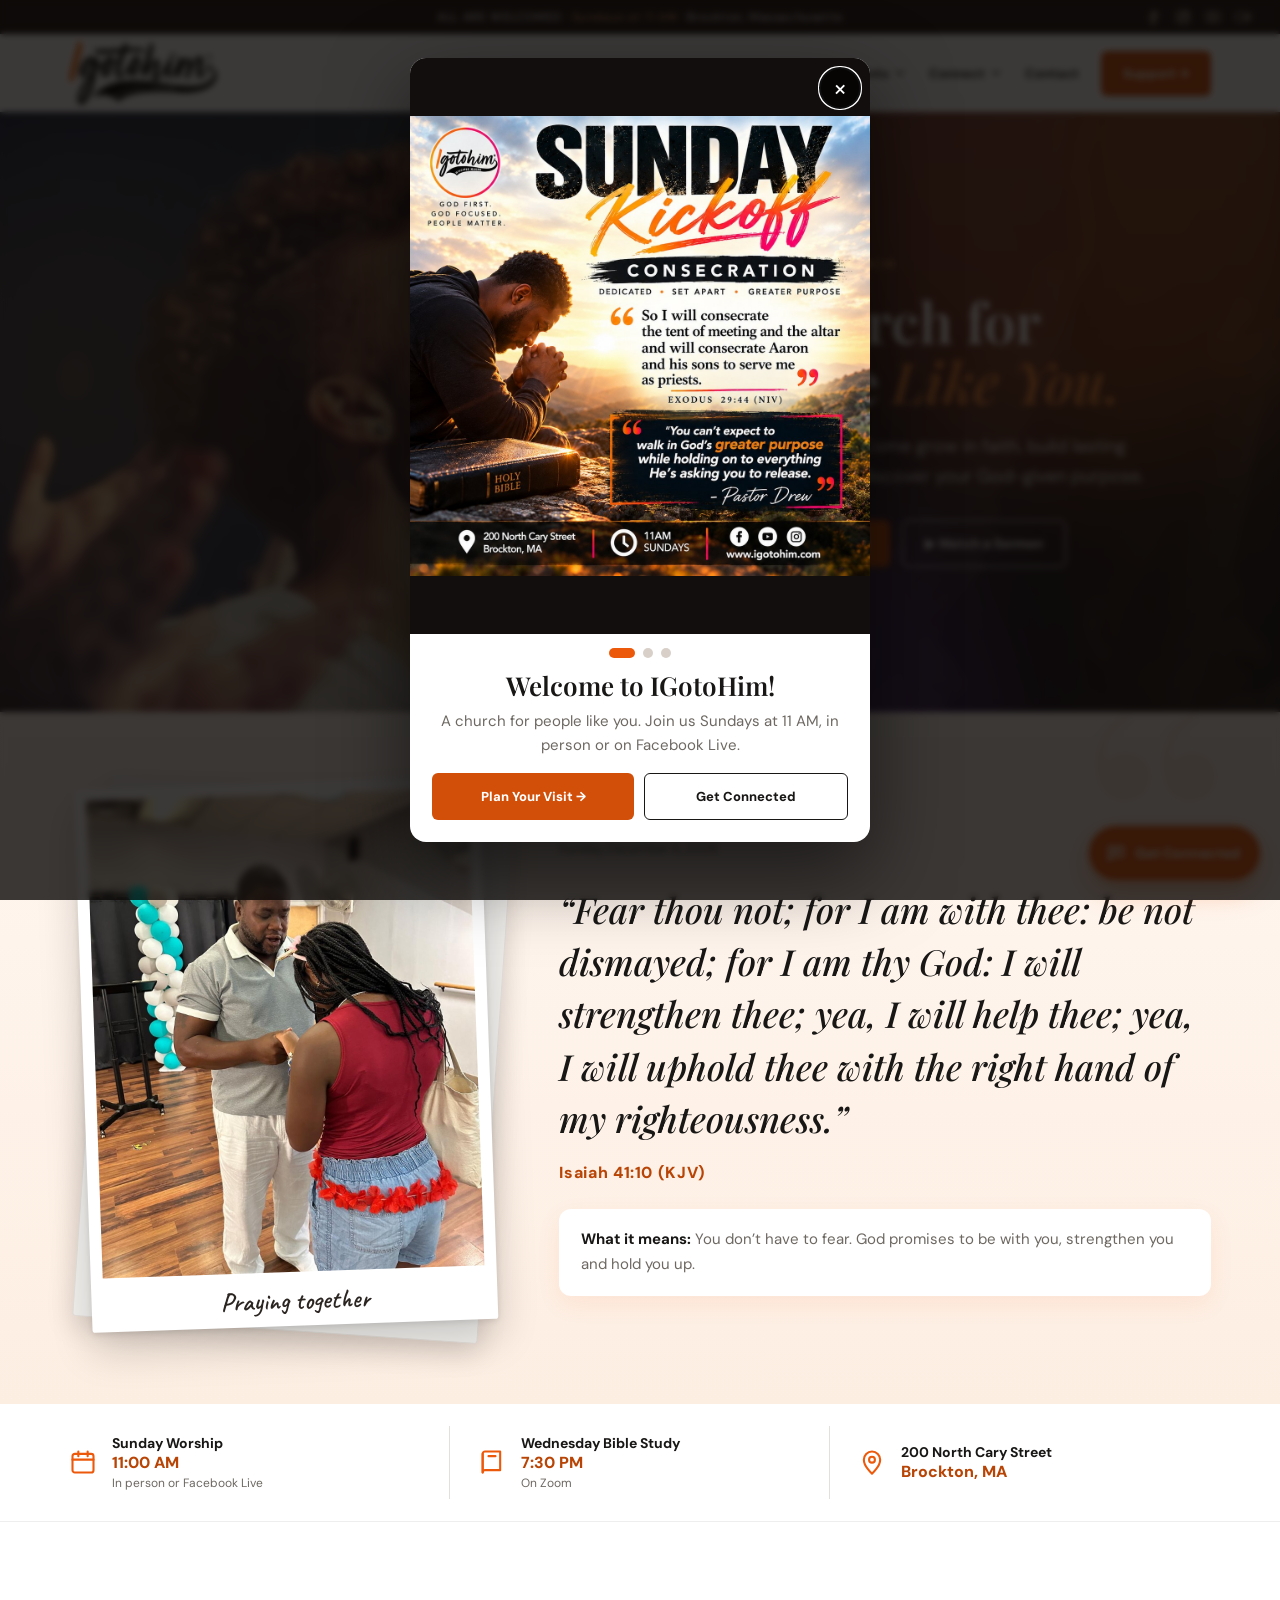
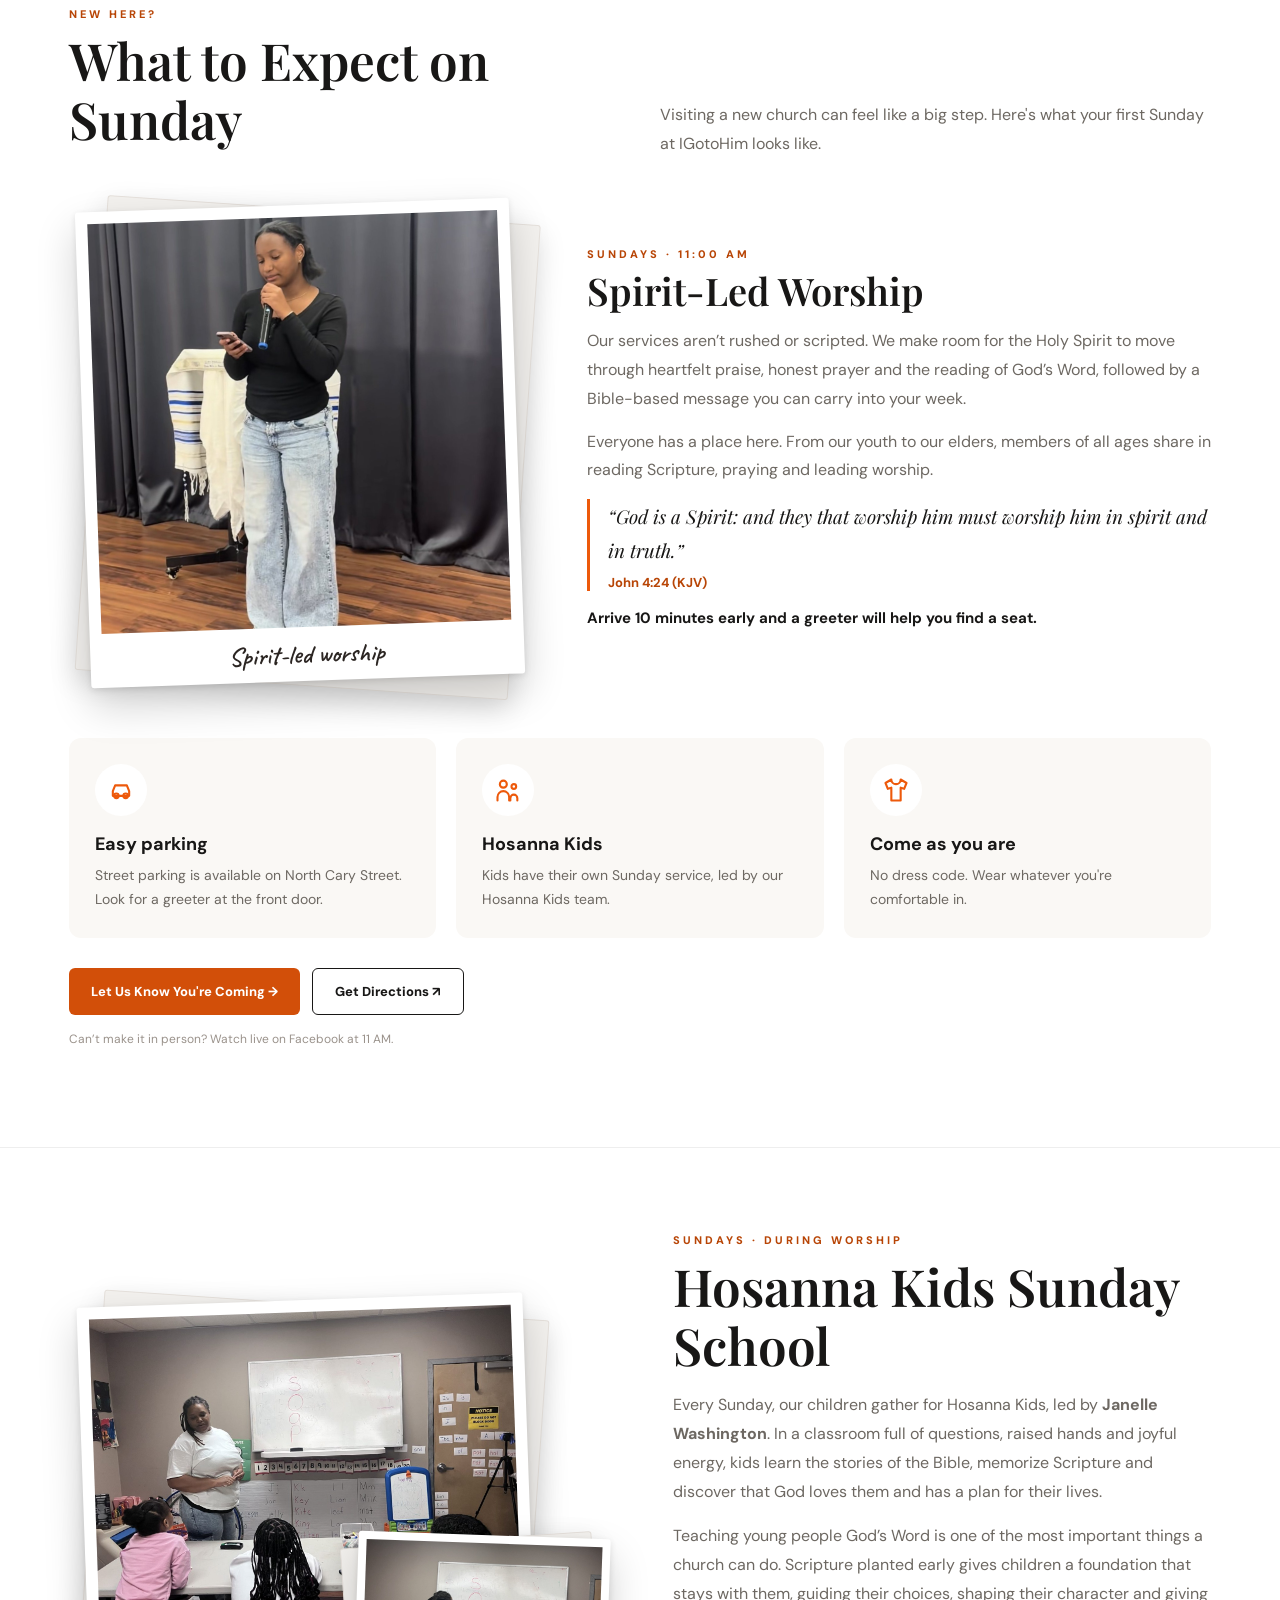
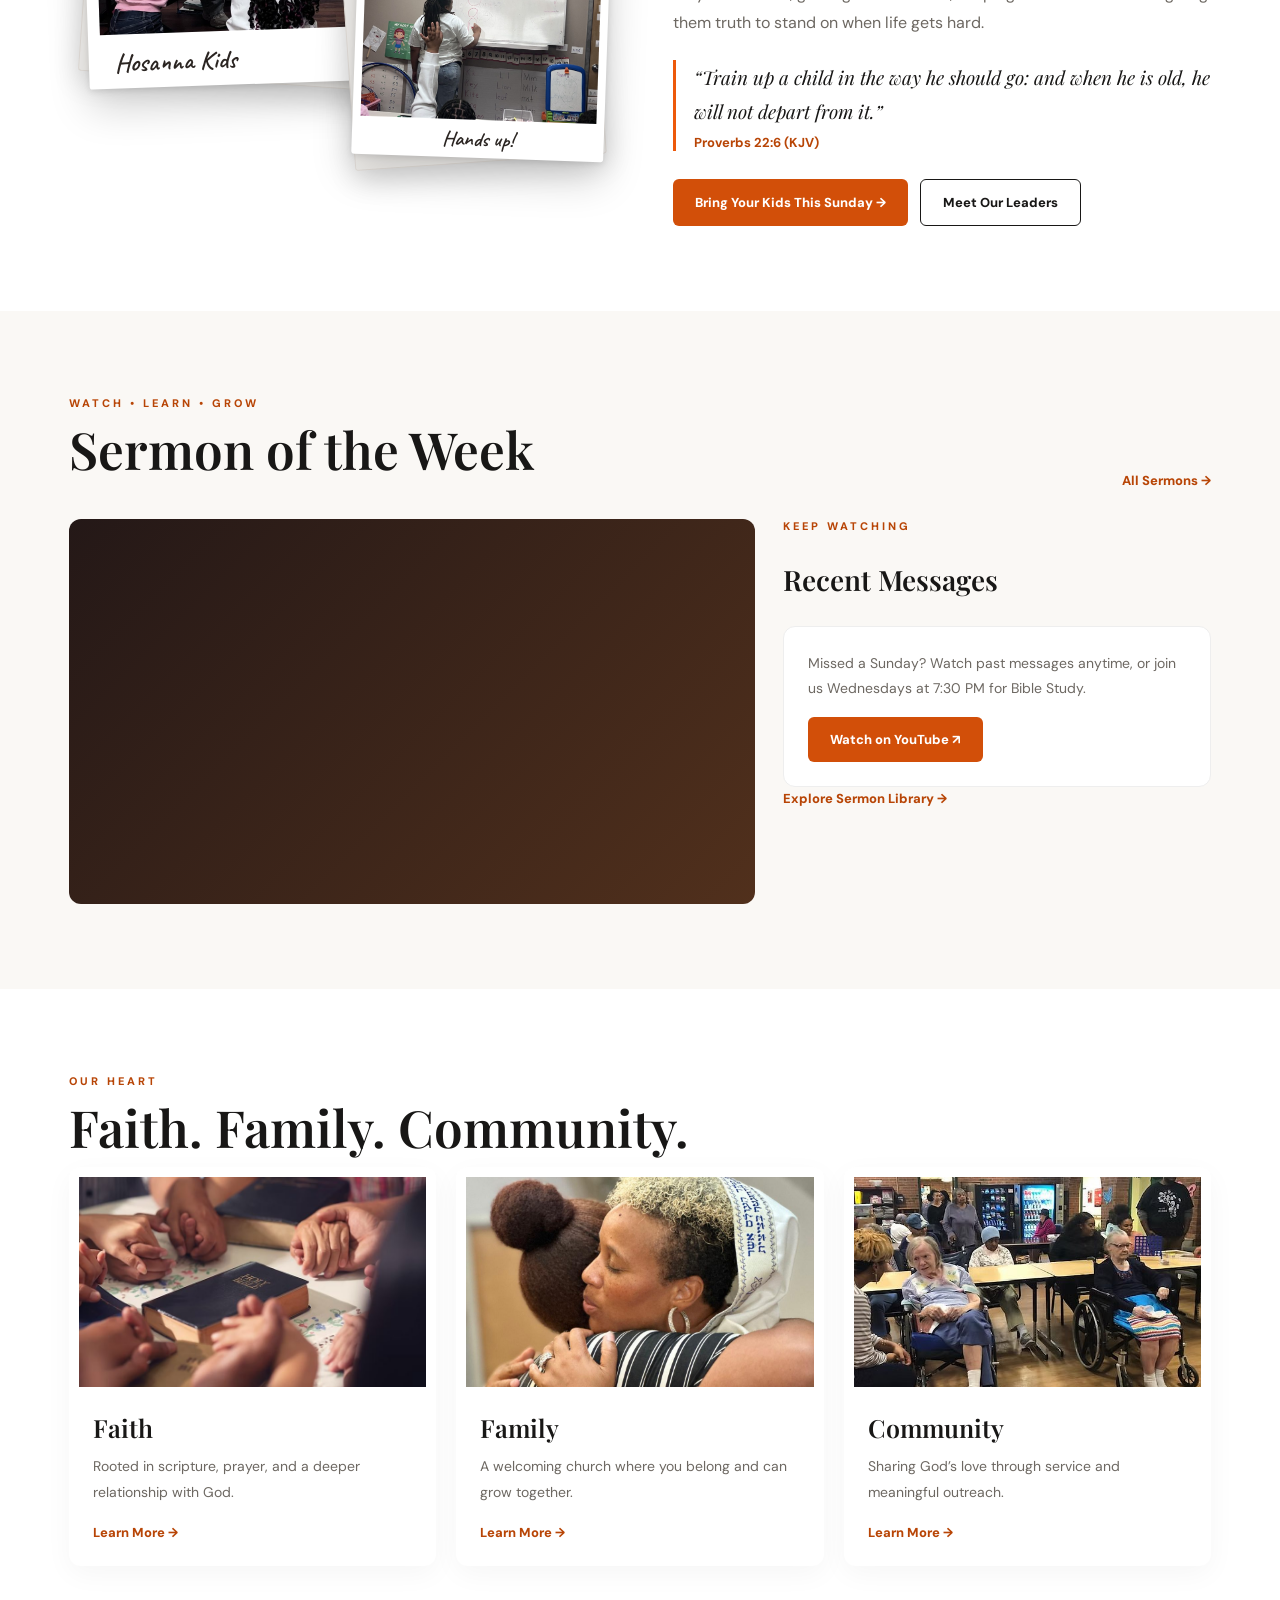
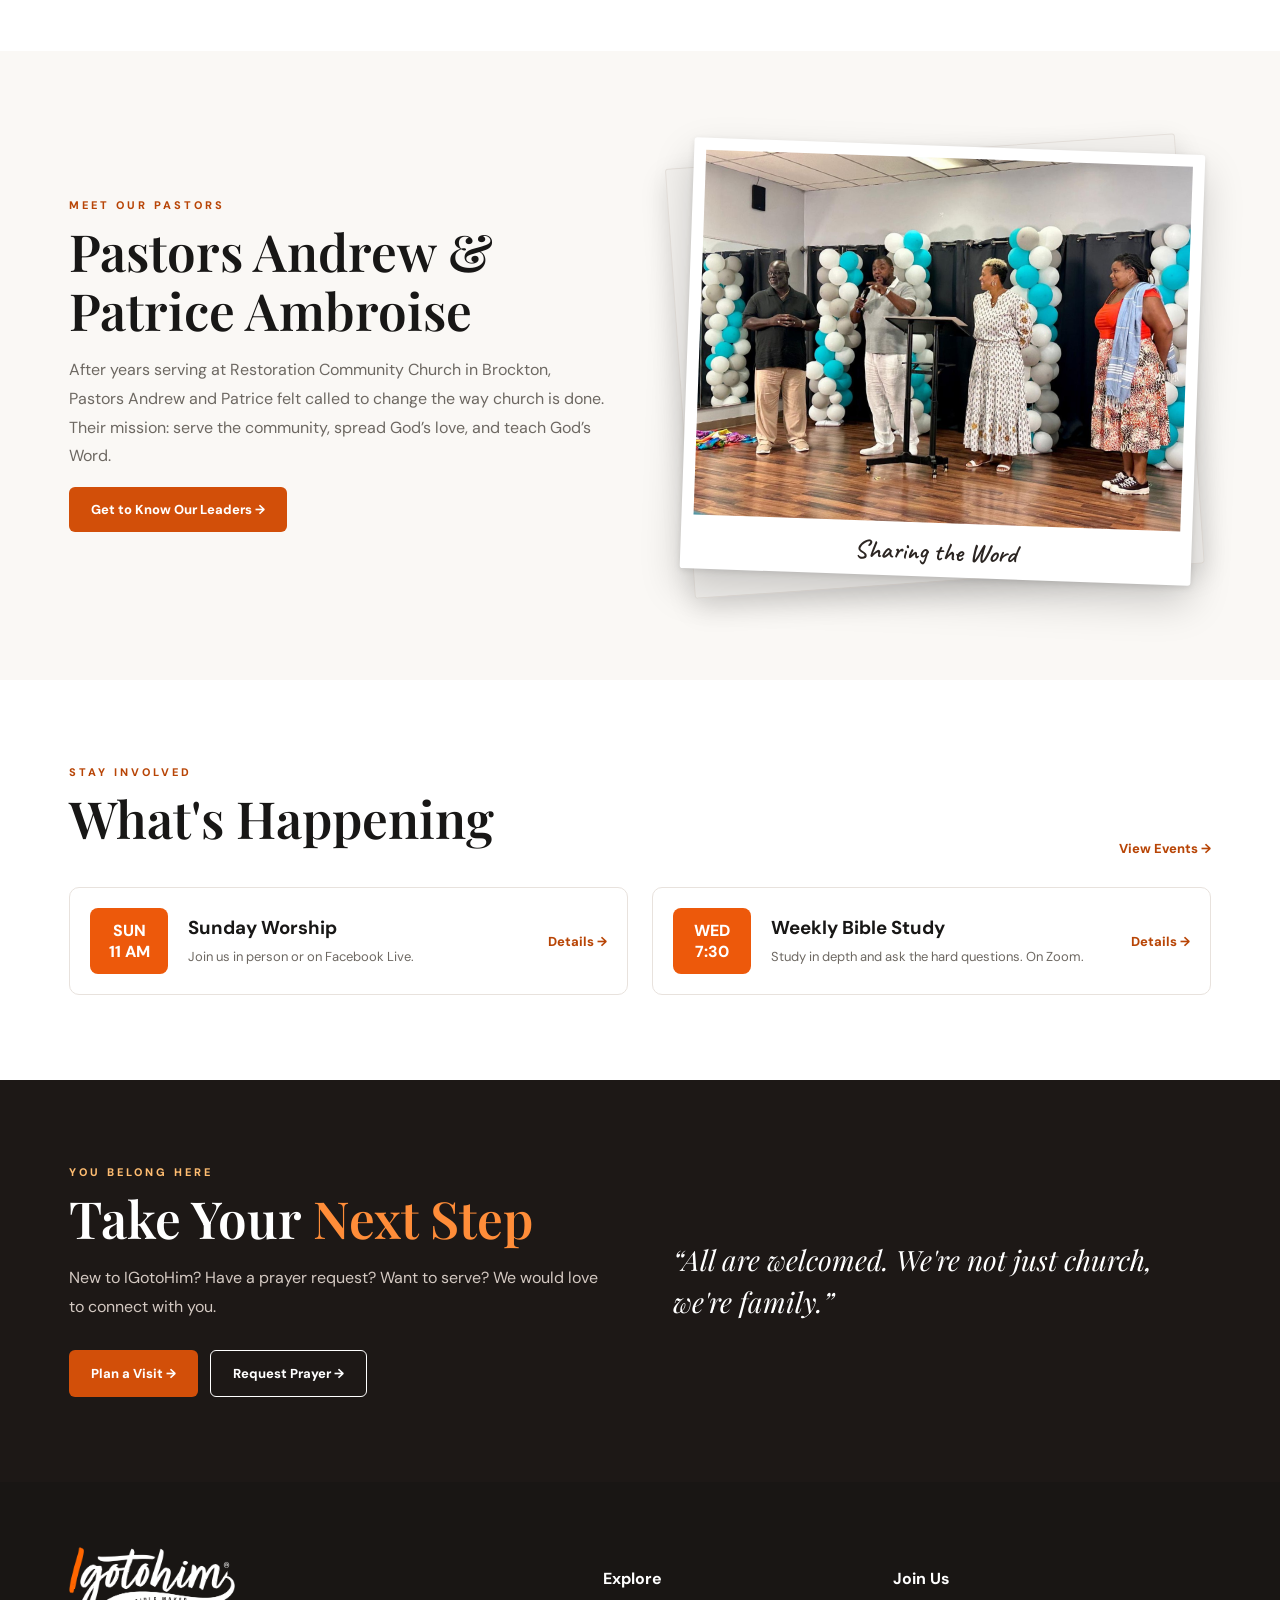
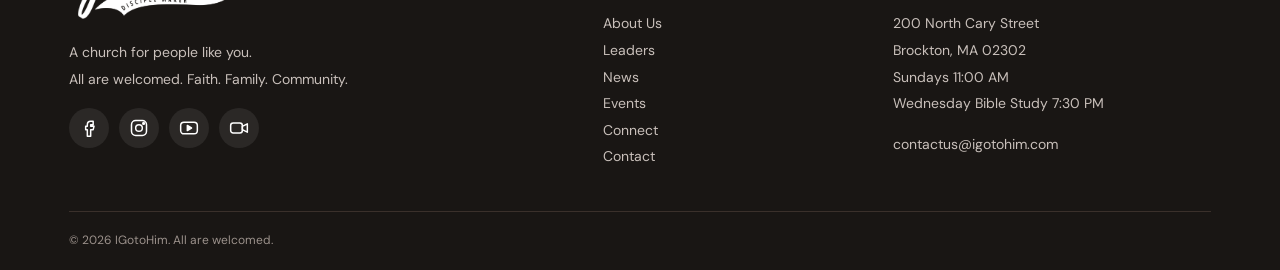
==== commit 86eb77a3: "Add Welcome Assistant: guided intake chat for new visitors and members - "Get Connected" chat on eve" ====
--- a/index.html
+++ b/index.html
@@ -1 +1 @@
-<!doctype html><html lang="en"><head><meta charset="utf-8"><meta name="viewport" content="width=device-width,initial-scale=1"><meta name="theme-color" content="#ed590b"><meta name="description" content="IGotoHim is a welcoming, Bible-based church in Brockton, MA. Join us Sundays at 11 AM at 200 North Cary Street or live on Facebook. All are welcomed."><link rel="canonical" href="https://www.igotohim.com/"><meta name="robots" content="index,follow"><link rel="icon" type="image/png" href="assets/img/favicon.png"><link rel="apple-touch-icon" href="assets/img/apple-touch-icon.png"><meta property="og:type" content="website"><meta property="og:site_name" content="IGotoHim"><meta property="og:title" content="IGotoHim | Brockton, MA | Sundays 11 AM"><meta property="og:description" content="IGotoHim is a welcoming, Bible-based church in Brockton, MA. Join us Sundays at 11 AM at 200 North Cary Street or live on Facebook. All are welcomed."><meta property="og:url" content="https://www.igotohim.com/"><meta property="og:image" content="https://www.igotohim.com/assets/img/og-image.jpg"><meta property="og:image:width" content="1200"><meta property="og:image:height" content="630"><meta property="og:image:alt" content="IGotoHim: A church for people like you"><meta property="og:locale" content="en_US"><meta name="twitter:card" content="summary_large_image"><meta name="twitter:title" content="IGotoHim | Brockton, MA | Sundays 11 AM"><meta name="twitter:description" content="IGotoHim is a welcoming, Bible-based church in Brockton, MA. Join us Sundays at 11 AM at 200 North Cary Street or live on Facebook. All are welcomed."><meta name="twitter:image" content="https://www.igotohim.com/assets/img/og-image.jpg"><meta name="geo.region" content="US-MA"><meta name="geo.placename" content="Brockton"><script type="application/ld+json">{"@context": "https://schema.org", "@type": "Church", "name": "IGotoHim", "alternateName": "Hosanna International Ministries", "url": "https://www.igotohim.com/", "logo": "https://www.igotohim.com/assets/logo.png", "image": "https://www.igotohim.com/assets/img/og-image.jpg", "description": "IGotoHim is a welcoming, Bible-based church in Brockton, MA. Join us Sundays at 11 AM at 200 North Cary Street or live on Facebook. All are welcomed.", "email": "contactus@igotohim.com", "address": {"@type": "PostalAddress", "streetAddress": "200 North Cary Street", "addressLocality": "Brockton", "addressRegion": "MA", "postalCode": "02302", "addressCountry": "US"}, "openingHoursSpecification": [{"@type": "OpeningHoursSpecification", "dayOfWeek": "Sunday", "opens": "11:00", "closes": "12:30"}, {"@type": "OpeningHoursSpecification", "dayOfWeek": "Wednesday", "opens": "19:30", "closes": "21:00"}], "sameAs": ["https://www.facebook.com/people/Igotohim-Hosanna-Intl-Ministries/61551890927696/", "https://www.instagram.com/hosannaintministries/", "https://www.youtube.com/@igotohim"], "founder": [{"@type": "Person", "name": "Andrew Ambroise", "jobTitle": "Senior Pastor"}, {"@type": "Person", "name": "Patrice Ambroise", "jobTitle": "Senior Pastor"}]}</script><title>IGotoHim | Brockton, MA | Sundays 11 AM</title><link rel="stylesheet" href="assets/style.css?v=20261122b"><script defer src="assets/config.js?v=20261122b"></script><script defer src="assets/app.js?v=20261122b"></script><script defer src="assets/scripture.js?v=20261122b"></script></head><body><div id="site-header"><div class="topbar">ALL ARE WELCOMED · <span>Sundays at 11 AM</span><span class="tb-loc"> · Brockton, Massachusetts</span></div><header class="nav"><div class="container nav-inner"><a class="nav-donate" href="https://app.easytithe.com/App/Form/7c1a2889-3194-436c-9861-6d94e68240a6" target="_blank" rel="noopener" aria-label="Donate to IGotoHim"><svg viewBox="0 0 24 24" aria-hidden="true"><path d="M12 20s-7-4.4-7-10a4 4 0 0 1 7-2.6A4 4 0 0 1 19 10c0 5.6-7 10-7 10z"/></svg><span>Donate</span></a><a class="brand" href="index.html"><img src="assets/logo.png" alt="IGotoHim — Disciple Maker" width="900" height="390"></a><button class="menu" aria-label="Toggle menu" aria-expanded="false">☰</button><nav class="navlinks" aria-label="Main"><a class="navitem active" href="index.html">Home</a><div class="dropdown"><a class="navitem" href="about.html" aria-haspopup="true">About <svg class="chev" viewBox="0 0 24 24" aria-hidden="true"><path d="m6 9 6 6 6-6"/></svg></a><div class="dropmenu"><a href="leadership.html">Leaders</a><a href="sermons.html">Sermons</a></div></div><a class="navitem" href="news.html">News</a><div class="dropdown"><a class="navitem" href="events.html" aria-haspopup="true">Events <svg class="chev" viewBox="0 0 24 24" aria-hidden="true"><path d="m6 9 6 6 6-6"/></svg></a><div class="dropmenu"><a href="events.html#sunday-service">Sunday Service</a><a href="events.html#bible-study">Bible Study</a></div></div><div class="dropdown"><a class="navitem" href="connect.html" aria-haspopup="true">Connect <svg class="chev" viewBox="0 0 24 24" aria-hidden="true"><path d="m6 9 6 6 6-6"/></svg></a><div class="dropmenu"><a href="connect.html#baptism">Baptism</a><a href="ministries.html">Ministries</a></div></div><a class="navitem" href="contact.html">Contact</a><a class="btn" href="https://app.easytithe.com/App/Form/7c1a2889-3194-436c-9861-6d94e68240a6" target="_blank" rel="noopener">Support →</a></nav></div></header></div><main><section class="hero banner" aria-label="Worshippers singing with hands raised"><div class="hero-fx" aria-hidden="true"><span class="glow g1"></span><span class="glow g2"></span><span class="glow g3"></span><span class="beam b1"></span><span class="beam b2"></span><span class="beam b3"></span><div class="sparks"><i style="--x:32%;--d:14.3s;--delay:-2.3s;--s:6px"></i><i style="--x:82%;--d:14.2s;--delay:-10.9s;--s:6px"></i><i style="--x:35%;--d:14.0s;--delay:-3.5s;--s:6px"></i><i style="--x:71%;--d:16.5s;--delay:-8.6s;--s:4px"></i><i style="--x:31%;--d:14.7s;--delay:-15.6s;--s:6px"></i><i style="--x:96%;--d:9.1s;--delay:-14.0s;--s:4px"></i><i style="--x:77%;--d:9.4s;--delay:-14.0s;--s:5px"></i><i style="--x:62%;--d:14.4s;--delay:-16.6s;--s:6px"></i><i style="--x:93%;--d:16.1s;--delay:-7.7s;--s:6px"></i><i style="--x:19%;--d:16.9s;--delay:-1.8s;--s:4px"></i><i style="--x:65%;--d:11.0s;--delay:-17.4s;--s:6px"></i><i style="--x:82%;--d:16.7s;--delay:-7.6s;--s:6px"></i><i style="--x:75%;--d:12.2s;--delay:-10.5s;--s:4px"></i><i style="--x:45%;--d:15.1s;--delay:-16.7s;--s:5px"></i><i style="--x:79%;--d:15.0s;--delay:-2.9s;--s:5px"></i><i style="--x:71%;--d:17.1s;--delay:-10.2s;--s:4px"></i><i style="--x:83%;--d:16.5s;--delay:-10.3s;--s:5px"></i><i style="--x:17%;--d:9.6s;--delay:-15.4s;--s:6px"></i><i style="--x:13%;--d:12.1s;--delay:-1.2s;--s:4px"></i><i style="--x:4%;--d:11.6s;--delay:-13.8s;--s:3px"></i><i style="--x:7%;--d:14.4s;--delay:-13.7s;--s:6px"></i><i style="--x:93%;--d:14.3s;--delay:-9.9s;--s:5px"></i></div></div><div class="container hero-grid"><div class="hero-spacer"></div><div><div class="eyebrow">WELCOME TO IGOTOHIM</div><h1>A Church for People <em>Like You.</em></h1><p>All are welcomed. Come grow in faith, build lasting relationships, and discover your God-given purpose.</p><div class="actions"><a class="btn" href="#expect">Plan Your First Visit →</a><a class="btn outline" href="#sermon-week">▶ Watch a Sermon</a></div></div></div></section><section class="section scripture" id="scripture-of-day" aria-labelledby="sotd-h"><div class="container scripture-grid"><div class="pol-wrap tilt-l pw-sotd-photo"><figure class="polaroid"><img class="sotd-photo" src="assets/img/pastor-prayer.jpg" alt="Pastor Drew Ambroise praying with a church member"><figcaption>Praying together</figcaption></figure></div><div class="scripture-inner"><div class="eyebrow" id="sotd-h">SCRIPTURE OF THE DAY</div><div class="sotd-date" data-s="date"></div><blockquote class="sotd-text" data-s="text">“It is of the LORD's mercies that we are not consumed, because his compassions fail not. They are new every morning: great is thy faithfulness.”</blockquote><div class="sotd-ref" data-s="ref">Lamentations 3:22-23 (KJV)</div><div class="sotd-meaning"><b>What it means:</b> <span data-s="meaning">God’s mercy never runs out. Every morning brings a fresh supply.</span></div></div></div></section><div class="service-strip"><div class="container service-grid"><div class="service-item"><div class="sym"><svg viewBox="0 0 24 24" aria-hidden="true"><rect x="3" y="5" width="18" height="16" rx="2"/><path d="M3 10h18M8 3v4M16 3v4"/></svg></div><div><b>Sunday Worship</b><span>11:00 AM</span><small class="sub">In person or Facebook Live</small></div></div><div class="service-item"><div class="sym"><svg viewBox="0 0 24 24" aria-hidden="true"><path d="M4 5a2 2 0 0 1 2-2h13v16H6a2 2 0 0 0-2 2z"/><path d="M4 21V5M9 7h6"/></svg></div><div><b>Wednesday Bible Study</b><span>7:30 PM</span><small class="sub">On Zoom</small></div></div><div class="service-item"><div class="sym"><svg viewBox="0 0 24 24" aria-hidden="true"><path d="M12 22s7-6.2 7-12a7 7 0 0 0-14 0c0 5.8 7 12 7 12z"/><circle cx="12" cy="10" r="2.5"/></svg></div><div><b>200 North Cary Street</b><span>Brockton, MA</span></div></div></div></div><section class="section expect" id="expect"><div class="container"><div class="expect-head"><div><div class="eyebrow">NEW HERE?</div><h2>What to Expect on Sunday</h2></div><p>Visiting a new church can feel like a big step. Here's what your first Sunday at IGotoHim looks like.</p></div><div class="expect-feature"><div class="pol-wrap tilt-l"><figure class="polaroid"><img loading="lazy" src="assets/img/spirit-led-worship.jpg" alt="A young member leading Scripture reading during Sunday worship"><figcaption>Spirit-led worship</figcaption></figure></div><div><div class="eyebrow">SUNDAYS · 11:00 AM</div><h3 class="ef-title">Spirit-Led Worship</h3><p>Our services aren’t rushed or scripted. We make room for the Holy Spirit to move through heartfelt praise, honest prayer and the reading of God’s Word, followed by a Bible-based message you can carry into your week.</p><p>Everyone has a place here. From our youth to our elders, members of all ages share in reading Scripture, praying and leading worship.</p><p class="scripture-q">“God is a Spirit: and they that worship him must worship him in spirit and in truth.”<span>John 4:24 (KJV)</span></p><p class="ef-note">Arrive 10 minutes early and a greeter will help you find a seat.</p></div></div><div class="expect-grid three"><div class="expect-item"><div class="sym"><svg viewBox="0 0 24 24" aria-hidden="true"><path d="M5 17h14v-4l-2-5H7l-2 5z"/><circle cx="8" cy="17" r="2"/><circle cx="16" cy="17" r="2"/></svg></div><h3>Easy parking</h3><p>Street parking is available on North Cary Street. Look for a greeter at the front door.</p></div><div class="expect-item"><div class="sym"><svg viewBox="0 0 24 24" aria-hidden="true"><circle cx="8" cy="7" r="3"/><circle cx="17" cy="9" r="2"/><path d="M3 21v-3a5 5 0 0 1 10 0v3M14 21v-2a3 3 0 0 1 6 0v2"/></svg></div><h3>Hosanna Kids</h3><p>Kids have their own Sunday service, led by our Hosanna Kids team.</p></div><div class="expect-item"><div class="sym"><svg viewBox="0 0 24 24" aria-hidden="true"><path d="M8 3 3 6l2 5 3-1v11h8V10l3 1 2-5-5-3a4 4 0 0 1-8 0z"/></svg></div><h3>Come as you are</h3><p>No dress code. Wear whatever you're comfortable in.</p></div></div><div class="actions"><a class="btn" href="contact.html#visit">Let Us Know You're Coming →</a><a class="btn outline dark-outline" href="https://maps.google.com/?q=200+North+Cary+Street+Brockton+MA+02302" target="_blank" rel="noopener">Get Directions ↗</a></div><p class="verify-note">Can’t make it in person? Watch live on Facebook at 11 AM. </p></div></section><section class="section kids-feature" id="hosanna-kids"><div class="container split"><div class="kf-photos"><div class="pol-wrap tilt-l kf-main"><figure class="polaroid"><img loading="lazy" src="assets/img/kids-sunday-school.jpg" alt="Janelle Washington teaching Hosanna Kids Sunday school"><figcaption>Hosanna Kids</figcaption></figure></div><div class="pol-wrap tilt-r kf-small"><figure class="polaroid"><img loading="lazy" src="assets/img/kids-sunday-school-2.jpg" alt="Hosanna Kids learning at the whiteboard"><figcaption>Hands up!</figcaption></figure></div></div><div><div class="eyebrow">SUNDAYS · DURING WORSHIP</div><h2>Hosanna Kids Sunday School</h2><p>Every Sunday, our children gather for Hosanna Kids, led by <strong>Janelle Washington</strong>. In a classroom full of questions, raised hands and joyful energy, kids learn the stories of the Bible, memorize Scripture and discover that God loves them and has a plan for their lives.</p><p>Teaching young people God’s Word is one of the most important things a church can do. Scripture planted early gives children a foundation that stays with them, guiding their choices, shaping their character and giving them truth to stand on when life gets hard.</p><p class="scripture-q">“Train up a child in the way he should go: and when he is old, he will not depart from it.”<span>Proverbs 22:6 (KJV)</span></p><div class="actions"><a class="btn" href="contact.html#visit">Bring Your Kids This Sunday →</a><a class="btn outline dark-outline" href="leadership.html">Meet Our Leaders</a></div></div></div></section><section class="section soft" id="sermon-week"><div class="container"><div class="section-head"><div><div class="eyebrow">WATCH • LEARN • GROW</div><h2>Sermon of the Week</h2></div><a class="textlink" href="sermons.html">All Sermons →</a></div><div class="sermon-layout"><div><div class="player" id="sermon-player" aria-label="Featured sermon video"></div></div><div><div class="eyebrow">KEEP WATCHING</div><h3 style="font:600 28px 'Playfair Display',serif">Recent Messages</h3><div id="recent-sermons"></div><a class="textlink" href="sermons.html">Explore Sermon Library →</a></div></div></div></section><section class="section"><div class="container"><div class="eyebrow">OUR HEART</div><h2>Faith. Family. Community.</h2><div class="cards"><a class="card" href="about.html"><img loading="lazy" src="assets/img/biblestudy.jpg" alt="Hands joined in prayer over an open Bible"><div class="card-content"><h3>Faith</h3><p>Rooted in scripture, prayer, and a deeper relationship with God.</p><span class="textlink">Learn More →</span></div></a><a class="card" href="ministries.html"><img loading="lazy" src="assets/img/fellowship-hug.jpg" alt="Two church members sharing a warm hug" class="pos-top"><div class="card-content"><h3>Family</h3><p>A welcoming church where you belong and can grow together.</p><span class="textlink">Learn More →</span></div></a><a class="card" href="events.html"><img loading="lazy" src="assets/img/outreach.jpg" alt="IGotoHim members visiting seniors at a care home"><div class="card-content"><h3>Community</h3><p>Sharing God’s love through service and meaningful outreach.</p><span class="textlink">Learn More →</span></div></a></div></div></section><section class="section soft"><div class="container split"><div><div class="eyebrow">MEET OUR PASTORS</div><h2>Pastors Andrew &amp; Patrice Ambroise</h2><p>After years serving at Restoration Community Church in Brockton, Pastors Andrew and Patrice felt called to change the way church is done. Their mission: serve the community, spread God’s love, and teach God’s Word.</p><a class="btn" href="leadership.html">Get to Know Our Leaders →</a></div><div class="pol-wrap tilt-r pw-pastor-photo pw-wide"><figure class="polaroid"><img loading="lazy" src="assets/img/leaders-event.jpg" alt="Pastor Andrew Ambroise speaking at a church gathering" class="pastor-photo wide"><figcaption>Sharing the Word</figcaption></figure></div></div></section><section class="section"><div class="container"><div class="section-head"><div><div class="eyebrow">STAY INVOLVED</div><h2>What's Happening</h2></div><a class="textlink" href="events.html">View Events →</a></div><div class="grid2"><div class="event"><div class="date">SUN<br>11 AM</div><div><h3>Sunday Worship</h3><p>Join us in person or on Facebook Live.</p></div><a class="textlink" href="events.html#sunday-service">Details →</a></div><div class="event"><div class="date">WED<br>7:30</div><div><h3>Weekly Bible Study</h3><p>Study in depth and ask the hard questions. On Zoom.</p></div><a class="textlink" href="events.html#bible-study">Details →</a></div></div></div></section><section class="section dark"><div class="container split"><div><div class="eyebrow">YOU BELONG HERE</div><h2>Take Your <span class="accent">Next Step</span></h2><p>New to IGotoHim? Have a prayer request? Want to serve? We would love to connect with you.</p><div class="actions"><a class="btn" href="contact.html#visit">Plan a Visit →</a><a class="btn outline" href="contact.html#prayer">Request Prayer →</a></div></div><div class="quote">“All are welcomed. We're not just church, we're family.”</div></div></section></main><div id="site-footer"><footer class="footer"><div class="container"><div class="footer-grid"><div><a class="brand" href="index.html"><img src="assets/logo-white.png" alt="IGotoHim — Disciple Maker" width="900" height="390"></a><p>A church for people like you.<br>All are welcomed. Faith. Family. Community.</p></div><div><h4>Explore</h4><div><a href="about.html">About Us</a></div><div><a href="leadership.html">Leaders</a></div><div><a href="news.html">News</a></div><div><a href="events.html">Events</a></div><div><a href="connect.html">Connect</a></div><div><a href="contact.html">Contact</a></div></div><div><h4>Join Us</h4><p>200 North Cary Street<br>Brockton, MA 02302<br>Sundays 11:00 AM<br>Wednesday Bible Study 7:30 PM</p><p><a href="mailto:contactus@igotohim.com">contactus@igotohim.com</a></p></div></div><div class="footer-bottom">© <span id="year">2026</span> IGotoHim. All are welcomed.</div></div></footer></div><div class="wm" id="welcome-modal" hidden><div class="wm-backdrop" data-close></div><div class="wm-box" role="dialog" aria-modal="true" aria-labelledby="wm-title"><button type="button" class="wm-close" data-close aria-label="Close welcome message">×</button><div class="wm-slides" aria-roledescription="carousel" aria-label="Welcome messages"><img class="wm-slide" data-days="sun" data-src="assets/img/daily-sun.jpg" width="1100" height="1100" alt="Sunday Kickoff: Consecration. Dedicated, set apart, greater purpose. Exodus 29:44. “You can’t expect to walk in God’s greater purpose while holding on to everything He’s asking you to release.” Pastor Drew"><img class="wm-slide" data-days="sun" data-src="assets/img/daily-sun-2.jpg" width="1100" height="1100" alt="Kickoff Sunday: Matthew 5:6, blessed are those who hunger and thirst for righteousness, for they will be filled. Expect God’s blessings this week! Sunday worship 11:00 AM, 200 North Cary Street, Brockton."><img class="wm-slide" data-days="sun" data-src="assets/img/daily-sun-3.jpg?v=2" width="733" height="1100" alt="You’re invited. God first. God focused. All are welcomed. A family of believers, uplifting worship and practical teaching. Sundays 11 AM and Bible Study Wednesdays at 7:30 PM. Love God. Love people. Make disciples."><img class="wm-slide" data-days="tue" data-src="assets/img/welcome-1.jpg" width="533" height="640" alt="Happy Tuesday from IGotoHim: I can do all things through Christ who strengthens me, Philippians 4:13. Remember, God is already working on what you are praying for. Keep going!"><img class="wm-slide" data-days="wed" data-src="assets/img/daily-wed.jpg" width="1005" height="1100" alt="Mid-Week Check In: Matthew 7:24, everyone who hears these words of mine and puts them into practice is like a wise man who built his house on the rock. “Build your life on God’s Word, not just by hearing it, but by doing it.” Pastor Drew"><img class="wm-slide" data-days="thu" data-src="assets/img/daily-thu.jpg" width="825" height="1100" alt="Thursday Motivation: The finish line is near. Galatians 6:9, let us not become weary in doing good. “God gave you the strength to start. Trust Him for the strength to finish.” Pastor Drew"><img class="wm-slide" data-days="fri" data-src="assets/img/daily-fri-1.jpg" width="825" height="1100" alt="Friday Close Out: You made it through another week. Philippians 1:6, He who began a good work in you will carry it on to completion. Finish strong, finish faithful, finish with purpose. Pastor Drew"><img class="wm-slide" data-days="fri" data-src="assets/img/daily-fri-2.jpg" width="825" height="1100" alt="Friday Close Out: Isaiah 41:10, so do not fear, for I am with you. Finish strong, finish faithful, finish with purpose. Pastor Drew"><img class="wm-slide" data-days="fri" data-src="assets/img/daily-fri-3.jpg" width="1005" height="1100" alt="Friday Close Out: As we close out the week, let’s reflect God’s character in all we do. Matthew 5:16, let your light shine before others. Finish strong, finish faithful, finish with purpose. Pastor Drew"><img class="wm-slide" data-days="mon" data-src="assets/img/daily-mon.jpg" width="825" height="1100" alt="Monday Motivation: The finish line is near. Galatians 6:9, let us not become weary in doing good. “God gave you the strength to start. Trust Him for the strength to finish.” Pastor Drew"><img class="wm-slide" data-days="sat" data-src="assets/img/welcome-2.jpg" width="486" height="640" alt="But God shows his love for us in that while we were still sinners, Christ died for us, Romans 5:8. God’s love: unconditional, unending, unwavering."><div class="wm-dots"></div></div><div class="wm-body"><h2 id="wm-title">Welcome to IGotoHim!</h2><p>A church for people like you. Join us Sundays at 11 AM, in person or on Facebook Live.</p><div class="wm-actions"><a class="btn" href="contact.html#visit">Plan Your Visit →</a><a class="btn outline dark-outline" href="connect.html">Get Connected</a></div></div></div></div><script defer src="assets/welcome.js?v=20261122b"></script></body></html>+<!doctype html><html lang="en"><head><meta charset="utf-8"><meta name="viewport" content="width=device-width,initial-scale=1"><meta name="theme-color" content="#ed590b"><meta name="description" content="IGotoHim is a welcoming, Bible-based church in Brockton, MA. Join us Sundays at 11 AM at 200 North Cary Street or live on Facebook. All are welcomed."><link rel="canonical" href="https://www.igotohim.com/"><meta name="robots" content="index,follow"><link rel="icon" type="image/png" href="assets/img/favicon.png"><link rel="apple-touch-icon" href="assets/img/apple-touch-icon.png"><meta property="og:type" content="website"><meta property="og:site_name" content="IGotoHim"><meta property="og:title" content="IGotoHim | Brockton, MA | Sundays 11 AM"><meta property="og:description" content="IGotoHim is a welcoming, Bible-based church in Brockton, MA. Join us Sundays at 11 AM at 200 North Cary Street or live on Facebook. All are welcomed."><meta property="og:url" content="https://www.igotohim.com/"><meta property="og:image" content="https://www.igotohim.com/assets/img/og-image.jpg"><meta property="og:image:width" content="1200"><meta property="og:image:height" content="630"><meta property="og:image:alt" content="IGotoHim: A church for people like you"><meta property="og:locale" content="en_US"><meta name="twitter:card" content="summary_large_image"><meta name="twitter:title" content="IGotoHim | Brockton, MA | Sundays 11 AM"><meta name="twitter:description" content="IGotoHim is a welcoming, Bible-based church in Brockton, MA. Join us Sundays at 11 AM at 200 North Cary Street or live on Facebook. All are welcomed."><meta name="twitter:image" content="https://www.igotohim.com/assets/img/og-image.jpg"><meta name="geo.region" content="US-MA"><meta name="geo.placename" content="Brockton"><script type="application/ld+json">{"@context": "https://schema.org", "@type": "Church", "name": "IGotoHim", "alternateName": "Hosanna International Ministries", "url": "https://www.igotohim.com/", "logo": "https://www.igotohim.com/assets/logo.png", "image": "https://www.igotohim.com/assets/img/og-image.jpg", "description": "IGotoHim is a welcoming, Bible-based church in Brockton, MA. Join us Sundays at 11 AM at 200 North Cary Street or live on Facebook. All are welcomed.", "email": "contactus@igotohim.com", "address": {"@type": "PostalAddress", "streetAddress": "200 North Cary Street", "addressLocality": "Brockton", "addressRegion": "MA", "postalCode": "02302", "addressCountry": "US"}, "openingHoursSpecification": [{"@type": "OpeningHoursSpecification", "dayOfWeek": "Sunday", "opens": "11:00", "closes": "12:30"}, {"@type": "OpeningHoursSpecification", "dayOfWeek": "Wednesday", "opens": "19:30", "closes": "21:00"}], "sameAs": ["https://www.facebook.com/people/Igotohim-Hosanna-Intl-Ministries/61551890927696/", "https://www.instagram.com/hosannaintministries/", "https://www.youtube.com/@igotohim"], "founder": [{"@type": "Person", "name": "Andrew Ambroise", "jobTitle": "Senior Pastor"}, {"@type": "Person", "name": "Patrice Ambroise", "jobTitle": "Senior Pastor"}]}</script><title>IGotoHim | Brockton, MA | Sundays 11 AM</title><link rel="stylesheet" href="assets/style.css?v=20261122c"><script defer src="assets/config.js?v=20261122c"></script><script defer src="assets/app.js?v=20261122c"></script><script defer src="assets/scripture.js?v=20261122c"></script></head><body><div id="site-header"><div class="topbar">ALL ARE WELCOMED · <span>Sundays at 11 AM</span><span class="tb-loc"> · Brockton, Massachusetts</span></div><header class="nav"><div class="container nav-inner"><a class="nav-donate" href="https://app.easytithe.com/App/Form/7c1a2889-3194-436c-9861-6d94e68240a6" target="_blank" rel="noopener" aria-label="Donate to IGotoHim"><svg viewBox="0 0 24 24" aria-hidden="true"><path d="M12 20s-7-4.4-7-10a4 4 0 0 1 7-2.6A4 4 0 0 1 19 10c0 5.6-7 10-7 10z"/></svg><span>Donate</span></a><a class="brand" href="index.html"><img src="assets/logo.png" alt="IGotoHim — Disciple Maker" width="900" height="390"></a><button class="menu" aria-label="Toggle menu" aria-expanded="false">☰</button><nav class="navlinks" aria-label="Main"><a class="navitem active" href="index.html">Home</a><div class="dropdown"><a class="navitem" href="about.html" aria-haspopup="true">About <svg class="chev" viewBox="0 0 24 24" aria-hidden="true"><path d="m6 9 6 6 6-6"/></svg></a><div class="dropmenu"><a href="leadership.html">Leaders</a><a href="sermons.html">Sermons</a></div></div><a class="navitem" href="news.html">News</a><div class="dropdown"><a class="navitem" href="events.html" aria-haspopup="true">Events <svg class="chev" viewBox="0 0 24 24" aria-hidden="true"><path d="m6 9 6 6 6-6"/></svg></a><div class="dropmenu"><a href="events.html#sunday-service">Sunday Service</a><a href="events.html#bible-study">Bible Study</a></div></div><div class="dropdown"><a class="navitem" href="connect.html" aria-haspopup="true">Connect <svg class="chev" viewBox="0 0 24 24" aria-hidden="true"><path d="m6 9 6 6 6-6"/></svg></a><div class="dropmenu"><a href="connect.html#baptism">Baptism</a><a href="ministries.html">Ministries</a></div></div><a class="navitem" href="contact.html">Contact</a><a class="btn" href="https://app.easytithe.com/App/Form/7c1a2889-3194-436c-9861-6d94e68240a6" target="_blank" rel="noopener">Support →</a></nav></div></header></div><main><section class="hero banner" aria-label="Worshippers singing with hands raised"><div class="hero-fx" aria-hidden="true"><span class="glow g1"></span><span class="glow g2"></span><span class="glow g3"></span><span class="beam b1"></span><span class="beam b2"></span><span class="beam b3"></span><div class="sparks"><i style="--x:32%;--d:14.3s;--delay:-2.3s;--s:6px"></i><i style="--x:82%;--d:14.2s;--delay:-10.9s;--s:6px"></i><i style="--x:35%;--d:14.0s;--delay:-3.5s;--s:6px"></i><i style="--x:71%;--d:16.5s;--delay:-8.6s;--s:4px"></i><i style="--x:31%;--d:14.7s;--delay:-15.6s;--s:6px"></i><i style="--x:96%;--d:9.1s;--delay:-14.0s;--s:4px"></i><i style="--x:77%;--d:9.4s;--delay:-14.0s;--s:5px"></i><i style="--x:62%;--d:14.4s;--delay:-16.6s;--s:6px"></i><i style="--x:93%;--d:16.1s;--delay:-7.7s;--s:6px"></i><i style="--x:19%;--d:16.9s;--delay:-1.8s;--s:4px"></i><i style="--x:65%;--d:11.0s;--delay:-17.4s;--s:6px"></i><i style="--x:82%;--d:16.7s;--delay:-7.6s;--s:6px"></i><i style="--x:75%;--d:12.2s;--delay:-10.5s;--s:4px"></i><i style="--x:45%;--d:15.1s;--delay:-16.7s;--s:5px"></i><i style="--x:79%;--d:15.0s;--delay:-2.9s;--s:5px"></i><i style="--x:71%;--d:17.1s;--delay:-10.2s;--s:4px"></i><i style="--x:83%;--d:16.5s;--delay:-10.3s;--s:5px"></i><i style="--x:17%;--d:9.6s;--delay:-15.4s;--s:6px"></i><i style="--x:13%;--d:12.1s;--delay:-1.2s;--s:4px"></i><i style="--x:4%;--d:11.6s;--delay:-13.8s;--s:3px"></i><i style="--x:7%;--d:14.4s;--delay:-13.7s;--s:6px"></i><i style="--x:93%;--d:14.3s;--delay:-9.9s;--s:5px"></i></div></div><div class="container hero-grid"><div class="hero-spacer"></div><div><div class="eyebrow">WELCOME TO IGOTOHIM</div><h1>A Church for People <em>Like You.</em></h1><p>All are welcomed. Come grow in faith, build lasting relationships, and discover your God-given purpose.</p><div class="actions"><a class="btn" href="#expect">Plan Your First Visit →</a><a class="btn outline" href="#sermon-week">▶ Watch a Sermon</a></div></div></div></section><section class="section scripture" id="scripture-of-day" aria-labelledby="sotd-h"><div class="container scripture-grid"><div class="pol-wrap tilt-l pw-sotd-photo"><figure class="polaroid"><img class="sotd-photo" src="assets/img/pastor-prayer.jpg" alt="Pastor Drew Ambroise praying with a church member"><figcaption>Praying together</figcaption></figure></div><div class="scripture-inner"><div class="eyebrow" id="sotd-h">SCRIPTURE OF THE DAY</div><div class="sotd-date" data-s="date"></div><blockquote class="sotd-text" data-s="text">“It is of the LORD's mercies that we are not consumed, because his compassions fail not. They are new every morning: great is thy faithfulness.”</blockquote><div class="sotd-ref" data-s="ref">Lamentations 3:22-23 (KJV)</div><div class="sotd-meaning"><b>What it means:</b> <span data-s="meaning">God’s mercy never runs out. Every morning brings a fresh supply.</span></div></div></div></section><div class="service-strip"><div class="container service-grid"><div class="service-item"><div class="sym"><svg viewBox="0 0 24 24" aria-hidden="true"><rect x="3" y="5" width="18" height="16" rx="2"/><path d="M3 10h18M8 3v4M16 3v4"/></svg></div><div><b>Sunday Worship</b><span>11:00 AM</span><small class="sub">In person or Facebook Live</small></div></div><div class="service-item"><div class="sym"><svg viewBox="0 0 24 24" aria-hidden="true"><path d="M4 5a2 2 0 0 1 2-2h13v16H6a2 2 0 0 0-2 2z"/><path d="M4 21V5M9 7h6"/></svg></div><div><b>Wednesday Bible Study</b><span>7:30 PM</span><small class="sub">On Zoom</small></div></div><div class="service-item"><div class="sym"><svg viewBox="0 0 24 24" aria-hidden="true"><path d="M12 22s7-6.2 7-12a7 7 0 0 0-14 0c0 5.8 7 12 7 12z"/><circle cx="12" cy="10" r="2.5"/></svg></div><div><b>200 North Cary Street</b><span>Brockton, MA</span></div></div></div></div><section class="section expect" id="expect"><div class="container"><div class="expect-head"><div><div class="eyebrow">NEW HERE?</div><h2>What to Expect on Sunday</h2></div><p>Visiting a new church can feel like a big step. Here's what your first Sunday at IGotoHim looks like.</p></div><div class="expect-feature"><div class="pol-wrap tilt-l"><figure class="polaroid"><img loading="lazy" src="assets/img/spirit-led-worship.jpg" alt="A young member leading Scripture reading during Sunday worship"><figcaption>Spirit-led worship</figcaption></figure></div><div><div class="eyebrow">SUNDAYS · 11:00 AM</div><h3 class="ef-title">Spirit-Led Worship</h3><p>Our services aren’t rushed or scripted. We make room for the Holy Spirit to move through heartfelt praise, honest prayer and the reading of God’s Word, followed by a Bible-based message you can carry into your week.</p><p>Everyone has a place here. From our youth to our elders, members of all ages share in reading Scripture, praying and leading worship.</p><p class="scripture-q">“God is a Spirit: and they that worship him must worship him in spirit and in truth.”<span>John 4:24 (KJV)</span></p><p class="ef-note">Arrive 10 minutes early and a greeter will help you find a seat.</p></div></div><div class="expect-grid three"><div class="expect-item"><div class="sym"><svg viewBox="0 0 24 24" aria-hidden="true"><path d="M5 17h14v-4l-2-5H7l-2 5z"/><circle cx="8" cy="17" r="2"/><circle cx="16" cy="17" r="2"/></svg></div><h3>Easy parking</h3><p>Street parking is available on North Cary Street. Look for a greeter at the front door.</p></div><div class="expect-item"><div class="sym"><svg viewBox="0 0 24 24" aria-hidden="true"><circle cx="8" cy="7" r="3"/><circle cx="17" cy="9" r="2"/><path d="M3 21v-3a5 5 0 0 1 10 0v3M14 21v-2a3 3 0 0 1 6 0v2"/></svg></div><h3>Hosanna Kids</h3><p>Kids have their own Sunday service, led by our Hosanna Kids team.</p></div><div class="expect-item"><div class="sym"><svg viewBox="0 0 24 24" aria-hidden="true"><path d="M8 3 3 6l2 5 3-1v11h8V10l3 1 2-5-5-3a4 4 0 0 1-8 0z"/></svg></div><h3>Come as you are</h3><p>No dress code. Wear whatever you're comfortable in.</p></div></div><div class="actions"><a class="btn" href="contact.html#visit">Let Us Know You're Coming →</a><a class="btn outline dark-outline" href="https://maps.google.com/?q=200+North+Cary+Street+Brockton+MA+02302" target="_blank" rel="noopener">Get Directions ↗</a></div><p class="verify-note">Can’t make it in person? Watch live on Facebook at 11 AM. </p></div></section><section class="section kids-feature" id="hosanna-kids"><div class="container split"><div class="kf-photos"><div class="pol-wrap tilt-l kf-main"><figure class="polaroid"><img loading="lazy" src="assets/img/kids-sunday-school.jpg" alt="Janelle Washington teaching Hosanna Kids Sunday school"><figcaption>Hosanna Kids</figcaption></figure></div><div class="pol-wrap tilt-r kf-small"><figure class="polaroid"><img loading="lazy" src="assets/img/kids-sunday-school-2.jpg" alt="Hosanna Kids learning at the whiteboard"><figcaption>Hands up!</figcaption></figure></div></div><div><div class="eyebrow">SUNDAYS · DURING WORSHIP</div><h2>Hosanna Kids Sunday School</h2><p>Every Sunday, our children gather for Hosanna Kids, led by <strong>Janelle Washington</strong>. In a classroom full of questions, raised hands and joyful energy, kids learn the stories of the Bible, memorize Scripture and discover that God loves them and has a plan for their lives.</p><p>Teaching young people God’s Word is one of the most important things a church can do. Scripture planted early gives children a foundation that stays with them, guiding their choices, shaping their character and giving them truth to stand on when life gets hard.</p><p class="scripture-q">“Train up a child in the way he should go: and when he is old, he will not depart from it.”<span>Proverbs 22:6 (KJV)</span></p><div class="actions"><a class="btn" href="contact.html#visit">Bring Your Kids This Sunday →</a><a class="btn outline dark-outline" href="leadership.html">Meet Our Leaders</a></div></div></div></section><section class="section soft" id="sermon-week"><div class="container"><div class="section-head"><div><div class="eyebrow">WATCH • LEARN • GROW</div><h2>Sermon of the Week</h2></div><a class="textlink" href="sermons.html">All Sermons →</a></div><div class="sermon-layout"><div><div class="player" id="sermon-player" aria-label="Featured sermon video"></div></div><div><div class="eyebrow">KEEP WATCHING</div><h3 style="font:600 28px 'Playfair Display',serif">Recent Messages</h3><div id="recent-sermons"></div><a class="textlink" href="sermons.html">Explore Sermon Library →</a></div></div></div></section><section class="section"><div class="container"><div class="eyebrow">OUR HEART</div><h2>Faith. Family. Community.</h2><div class="cards"><a class="card" href="about.html"><img loading="lazy" src="assets/img/biblestudy.jpg" alt="Hands joined in prayer over an open Bible"><div class="card-content"><h3>Faith</h3><p>Rooted in scripture, prayer, and a deeper relationship with God.</p><span class="textlink">Learn More →</span></div></a><a class="card" href="ministries.html"><img loading="lazy" src="assets/img/fellowship-hug.jpg" alt="Two church members sharing a warm hug" class="pos-top"><div class="card-content"><h3>Family</h3><p>A welcoming church where you belong and can grow together.</p><span class="textlink">Learn More →</span></div></a><a class="card" href="events.html"><img loading="lazy" src="assets/img/outreach.jpg" alt="IGotoHim members visiting seniors at a care home"><div class="card-content"><h3>Community</h3><p>Sharing God’s love through service and meaningful outreach.</p><span class="textlink">Learn More →</span></div></a></div></div></section><section class="section soft"><div class="container split"><div><div class="eyebrow">MEET OUR PASTORS</div><h2>Pastors Andrew &amp; Patrice Ambroise</h2><p>After years serving at Restoration Community Church in Brockton, Pastors Andrew and Patrice felt called to change the way church is done. Their mission: serve the community, spread God’s love, and teach God’s Word.</p><a class="btn" href="leadership.html">Get to Know Our Leaders →</a></div><div class="pol-wrap tilt-r pw-pastor-photo pw-wide"><figure class="polaroid"><img loading="lazy" src="assets/img/leaders-event.jpg" alt="Pastor Andrew Ambroise speaking at a church gathering" class="pastor-photo wide"><figcaption>Sharing the Word</figcaption></figure></div></div></section><section class="section"><div class="container"><div class="section-head"><div><div class="eyebrow">STAY INVOLVED</div><h2>What's Happening</h2></div><a class="textlink" href="events.html">View Events →</a></div><div class="grid2"><div class="event"><div class="date">SUN<br>11 AM</div><div><h3>Sunday Worship</h3><p>Join us in person or on Facebook Live.</p></div><a class="textlink" href="events.html#sunday-service">Details →</a></div><div class="event"><div class="date">WED<br>7:30</div><div><h3>Weekly Bible Study</h3><p>Study in depth and ask the hard questions. On Zoom.</p></div><a class="textlink" href="events.html#bible-study">Details →</a></div></div></div></section><section class="section dark"><div class="container split"><div><div class="eyebrow">YOU BELONG HERE</div><h2>Take Your <span class="accent">Next Step</span></h2><p>New to IGotoHim? Have a prayer request? Want to serve? We would love to connect with you.</p><div class="actions"><a class="btn" href="contact.html#visit">Plan a Visit →</a><a class="btn outline" href="contact.html#prayer">Request Prayer →</a></div></div><div class="quote">“All are welcomed. We're not just church, we're family.”</div></div></section></main><div id="site-footer"><footer class="footer"><div class="container"><div class="footer-grid"><div><a class="brand" href="index.html"><img src="assets/logo-white.png" alt="IGotoHim — Disciple Maker" width="900" height="390"></a><p>A church for people like you.<br>All are welcomed. Faith. Family. Community.</p></div><div><h4>Explore</h4><div><a href="about.html">About Us</a></div><div><a href="leadership.html">Leaders</a></div><div><a href="news.html">News</a></div><div><a href="events.html">Events</a></div><div><a href="connect.html">Connect</a></div><div><a href="contact.html">Contact</a></div></div><div><h4>Join Us</h4><p>200 North Cary Street<br>Brockton, MA 02302<br>Sundays 11:00 AM<br>Wednesday Bible Study 7:30 PM</p><p><a href="mailto:contactus@igotohim.com">contactus@igotohim.com</a></p></div></div><div class="footer-bottom">© <span id="year">2026</span> IGotoHim. All are welcomed.</div></div></footer></div><div class="wm" id="welcome-modal" hidden><div class="wm-backdrop" data-close></div><div class="wm-box" role="dialog" aria-modal="true" aria-labelledby="wm-title"><button type="button" class="wm-close" data-close aria-label="Close welcome message">×</button><div class="wm-slides" aria-roledescription="carousel" aria-label="Welcome messages"><img class="wm-slide" data-days="sun" data-src="assets/img/daily-sun.jpg" width="1100" height="1100" alt="Sunday Kickoff: Consecration. Dedicated, set apart, greater purpose. Exodus 29:44. “You can’t expect to walk in God’s greater purpose while holding on to everything He’s asking you to release.” Pastor Drew"><img class="wm-slide" data-days="sun" data-src="assets/img/daily-sun-2.jpg" width="1100" height="1100" alt="Kickoff Sunday: Matthew 5:6, blessed are those who hunger and thirst for righteousness, for they will be filled. Expect God’s blessings this week! Sunday worship 11:00 AM, 200 North Cary Street, Brockton."><img class="wm-slide" data-days="sun" data-src="assets/img/daily-sun-3.jpg?v=2" width="733" height="1100" alt="You’re invited. God first. God focused. All are welcomed. A family of believers, uplifting worship and practical teaching. Sundays 11 AM and Bible Study Wednesdays at 7:30 PM. Love God. Love people. Make disciples."><img class="wm-slide" data-days="tue" data-src="assets/img/welcome-1.jpg" width="533" height="640" alt="Happy Tuesday from IGotoHim: I can do all things through Christ who strengthens me, Philippians 4:13. Remember, God is already working on what you are praying for. Keep going!"><img class="wm-slide" data-days="wed" data-src="assets/img/daily-wed.jpg" width="1005" height="1100" alt="Mid-Week Check In: Matthew 7:24, everyone who hears these words of mine and puts them into practice is like a wise man who built his house on the rock. “Build your life on God’s Word, not just by hearing it, but by doing it.” Pastor Drew"><img class="wm-slide" data-days="thu" data-src="assets/img/daily-thu.jpg" width="825" height="1100" alt="Thursday Motivation: The finish line is near. Galatians 6:9, let us not become weary in doing good. “God gave you the strength to start. Trust Him for the strength to finish.” Pastor Drew"><img class="wm-slide" data-days="fri" data-src="assets/img/daily-fri-1.jpg" width="825" height="1100" alt="Friday Close Out: You made it through another week. Philippians 1:6, He who began a good work in you will carry it on to completion. Finish strong, finish faithful, finish with purpose. Pastor Drew"><img class="wm-slide" data-days="fri" data-src="assets/img/daily-fri-2.jpg" width="825" height="1100" alt="Friday Close Out: Isaiah 41:10, so do not fear, for I am with you. Finish strong, finish faithful, finish with purpose. Pastor Drew"><img class="wm-slide" data-days="fri" data-src="assets/img/daily-fri-3.jpg" width="1005" height="1100" alt="Friday Close Out: As we close out the week, let’s reflect God’s character in all we do. Matthew 5:16, let your light shine before others. Finish strong, finish faithful, finish with purpose. Pastor Drew"><img class="wm-slide" data-days="mon" data-src="assets/img/daily-mon.jpg" width="825" height="1100" alt="Monday Motivation: The finish line is near. Galatians 6:9, let us not become weary in doing good. “God gave you the strength to start. Trust Him for the strength to finish.” Pastor Drew"><img class="wm-slide" data-days="sat" data-src="assets/img/welcome-2.jpg" width="486" height="640" alt="But God shows his love for us in that while we were still sinners, Christ died for us, Romans 5:8. God’s love: unconditional, unending, unwavering."><div class="wm-dots"></div></div><div class="wm-body"><h2 id="wm-title">Welcome to IGotoHim!</h2><p>A church for people like you. Join us Sundays at 11 AM, in person or on Facebook Live.</p><div class="wm-actions"><a class="btn" href="contact.html#visit">Plan Your Visit →</a><a class="btn outline dark-outline" href="connect.html">Get Connected</a></div></div></div></div><script defer src="assets/welcome.js?v=20261122c"></script><script defer src="assets/assistant.js?v=20261122c"></script></body></html>
--- a/assets/style.css
+++ b/assets/style.css
@@ -210,3 +210,46 @@
 }
 @media(max-width:340px){.nav-donate span{display:none}.nav-donate{padding:0;width:40px;justify-content:center}}
 .kf-photos{position:relative;padding-bottom:70px}.kf-photos .kf-main .polaroid img{aspect-ratio:4/3;object-fit:cover}.kf-photos .kf-small{position:absolute;width:52%;right:-14px;bottom:-6px;z-index:2}.kf-photos .kf-small .polaroid{padding:8px 8px 38px}.kf-photos .kf-small .polaroid img{aspect-ratio:4/3;object-fit:cover;object-position:center 40%}.kf-photos .kf-small figcaption{font-size:21px;bottom:6px}.kf-photos .kf-main{width:88%}@media(max-width:620px){.kf-photos{padding-bottom:50px}.kf-photos .kf-small{width:56%;right:-4px}.kf-photos .kf-small .polaroid{padding:6px 6px 30px}.kf-photos .kf-small figcaption{font-size:17px;bottom:4px}}.kf-photos .kf-main figcaption{text-align:left;padding-left:14px}
+/* ===== Welcome Assistant ===== */
+.ga{position:fixed;right:20px;bottom:20px;z-index:150;font-family:'DM Sans',sans-serif}
+.ga-launch{display:flex;align-items:center;gap:8px;border:0;border-radius:99px;background:var(--orange);color:#fff;font-weight:800;font-size:14px;padding:0 20px 0 16px;height:54px;box-shadow:0 10px 28px #ed590b66;cursor:pointer;transition:.2s}
+.ga-launch:hover{transform:translateY(-2px);background:#c94b08}
+.ga-launch svg{width:22px;height:22px;fill:none;stroke:#fff;stroke-width:2;stroke-linecap:round;stroke-linejoin:round}
+.ga.open .ga-launch{display:none}
+.ga-panel{position:absolute;right:0;bottom:0;width:380px;height:min(600px,calc(100vh - 40px));background:#fff;border-radius:18px;box-shadow:0 24px 70px #0005;display:flex;flex-direction:column;overflow:hidden}
+.ga-panel[hidden]{display:none}
+.ga-head{display:flex;align-items:center;gap:12px;background:#1d1816;color:#fff;padding:14px 14px 14px 16px}
+.ga-head img{height:34px;width:auto}.ga-head b{display:block;font-size:15px}.ga-head small{color:#c9bfb8;font-size:12px}
+.ga-head>div{flex:1}
+.ga-close{width:40px;height:40px;border:0;border-radius:50%;background:#ffffff14;color:#fff;font-size:24px;line-height:1;cursor:pointer}
+.ga-close:hover{background:var(--orange)}
+.ga-log{flex:1;overflow-y:auto;padding:16px 14px;display:flex;flex-direction:column;gap:10px;background:var(--cream)}
+.ga-msg{max-width:86%;padding:11px 14px;border-radius:16px;font-size:14.5px;line-height:1.5;word-wrap:break-word}
+.ga-bot{background:#fff;color:var(--ink);border-bottom-left-radius:4px;box-shadow:0 2px 8px #0000000d;align-self:flex-start}
+.ga-bot a{color:var(--orange-text);font-weight:700;text-decoration:underline;text-underline-offset:2px}
+.ga-me{background:var(--orange);color:#fff;border-bottom-right-radius:4px;align-self:flex-end}
+.ga-typing{display:flex;gap:4px;padding:14px}
+.ga-typing span{width:7px;height:7px;border-radius:50%;background:#c9bfb8;animation:gaDot 1s infinite}
+.ga-typing span:nth-child(2){animation-delay:.15s}.ga-typing span:nth-child(3){animation-delay:.3s}
+@keyframes gaDot{0%,60%,100%{opacity:.35;transform:none}30%{opacity:1;transform:translateY(-3px)}}
+.ga-sum{list-style:none;padding:0;margin:8px 0;display:grid;gap:4px;font-size:13.5px}
+.ga-sum li span{display:inline-block;min-width:96px;color:var(--muted);font-weight:600}
+.ga-links{display:grid;gap:6px;margin-top:8px}.ga-links a{display:block;background:var(--cream);border-radius:10px;padding:9px 12px;text-decoration:none!important}
+.ga-chips{display:flex;flex-wrap:wrap;gap:8px;padding:10px 14px;background:var(--cream);border-top:1px solid #f0e8e2}
+.ga-chips:empty{display:none}
+.ga-chip{border:1.5px solid var(--orange);background:#fff;color:var(--orange-text);border-radius:99px;padding:9px 14px;font-size:13.5px;font-weight:700;cursor:pointer;min-height:40px}
+.ga-chip:hover,.ga-chip.on{background:var(--orange);color:#fff}
+.ga-done{background:var(--ink);border-color:var(--ink);color:#fff}.ga-skip{border-color:#cfc7c0;color:var(--muted)}
+.ga-form{display:flex;gap:8px;padding:10px 12px;border-top:1px solid #eee;background:#fff}
+.ga-input{flex:1;border:1px solid #ddd;border-radius:99px;padding:12px 16px;font-size:16px;min-width:0}
+.ga-input:focus{outline:2px solid var(--orange);outline-offset:0;border-color:transparent}
+.ga-send{width:46px;height:46px;border:0;border-radius:50%;background:var(--orange);display:grid;place-items:center;cursor:pointer;flex-shrink:0}
+.ga-send svg{width:20px;height:20px;fill:#fff}
+@media(max-width:620px){
+  .ga{right:14px;bottom:14px}
+  .ga-launch{height:50px;padding:0 16px 0 14px;font-size:13px}
+  .ga.open{inset:0;right:0;bottom:0}
+  .ga-panel{position:fixed;inset:0;width:auto;height:100%;border-radius:0}
+}
+@media(prefers-reduced-motion:reduce){.ga-typing span{animation:none}}
+.ga-sum li{display:grid;grid-template-columns:112px 1fr;gap:8px}.ga-sum li span{min-width:0}
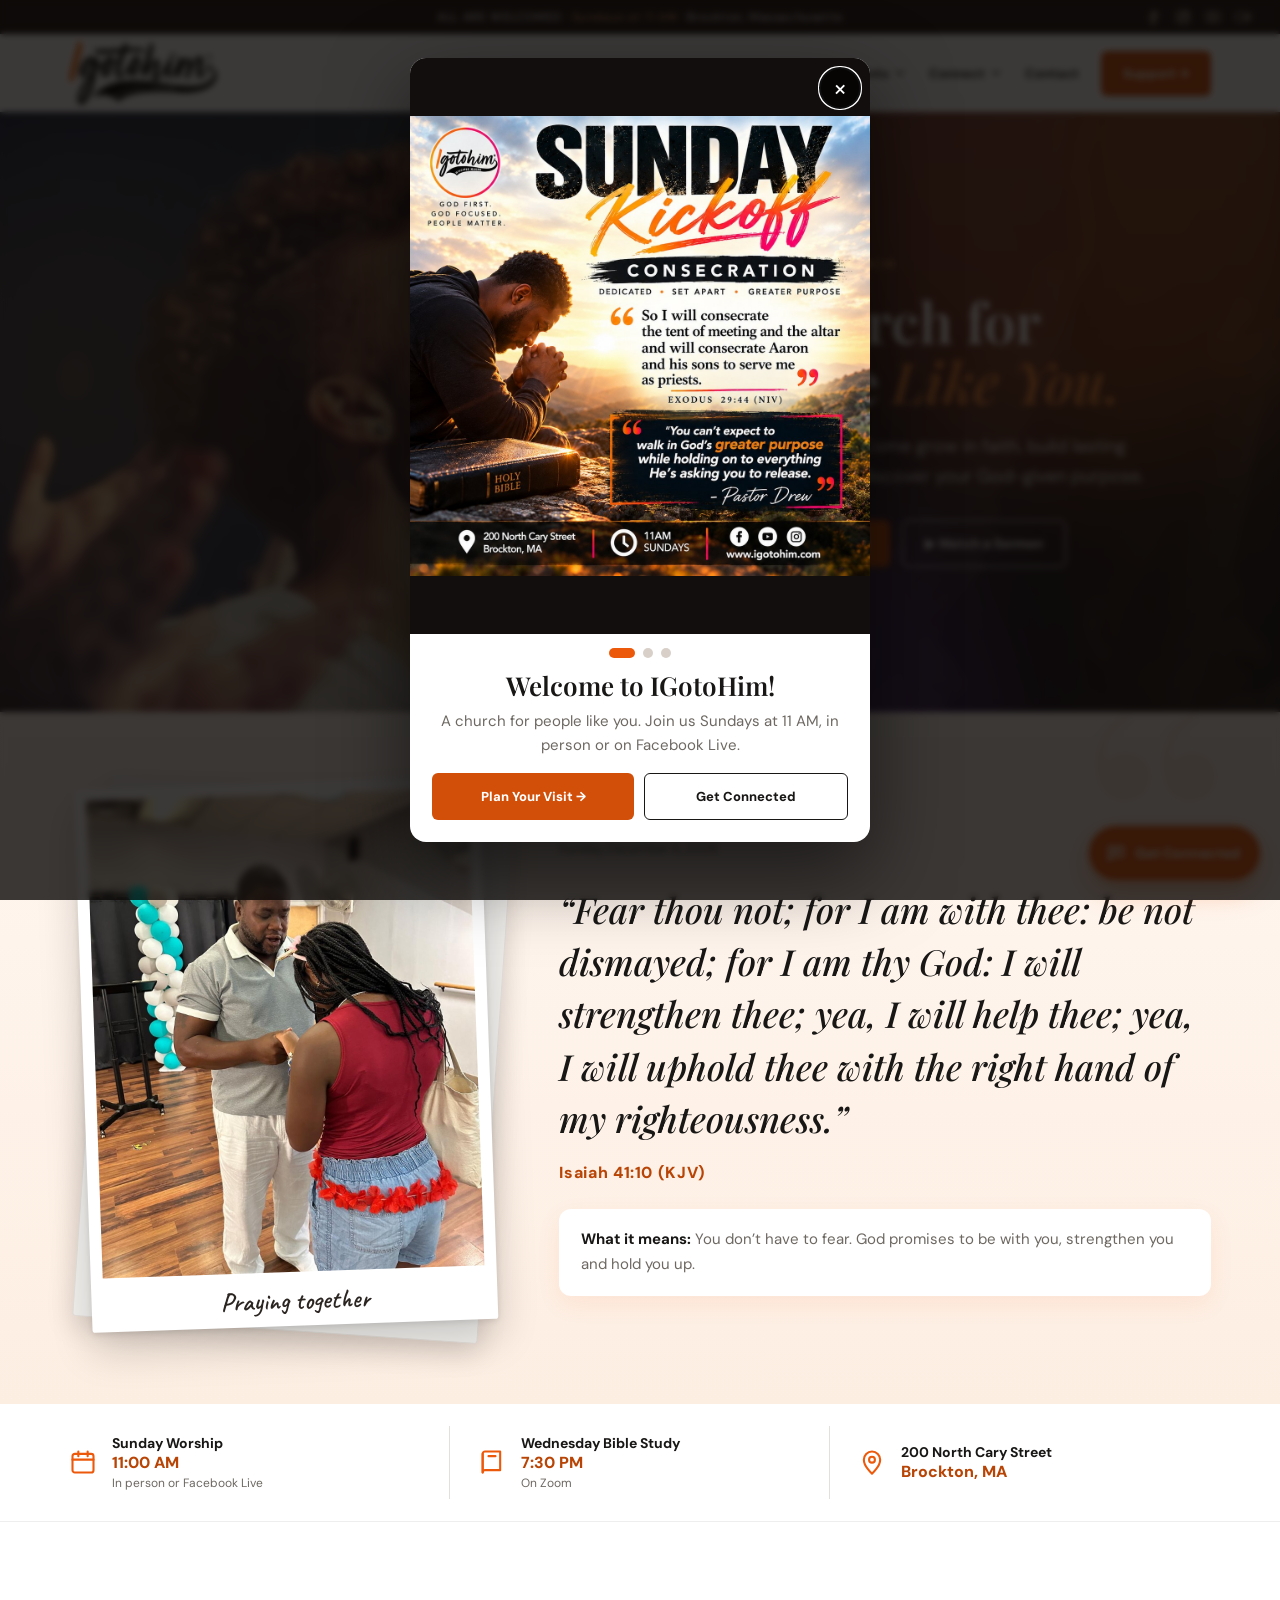
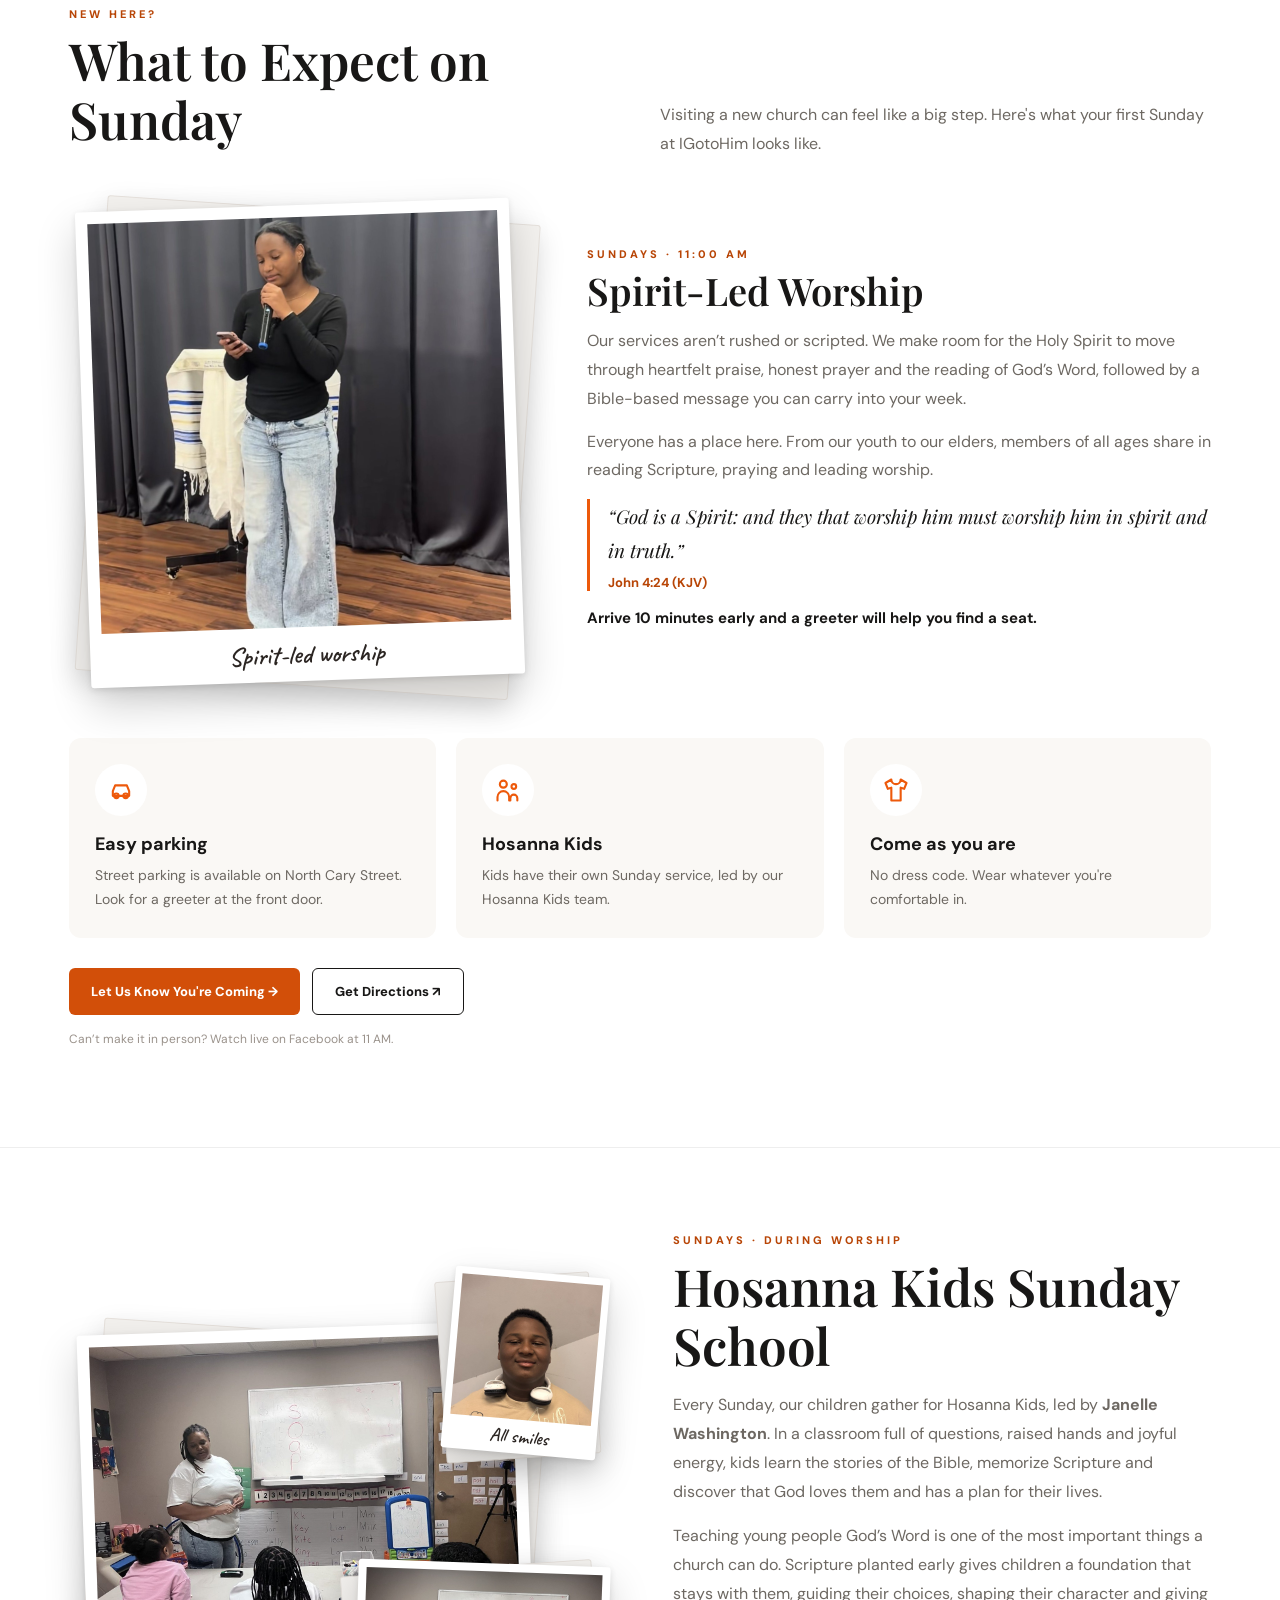
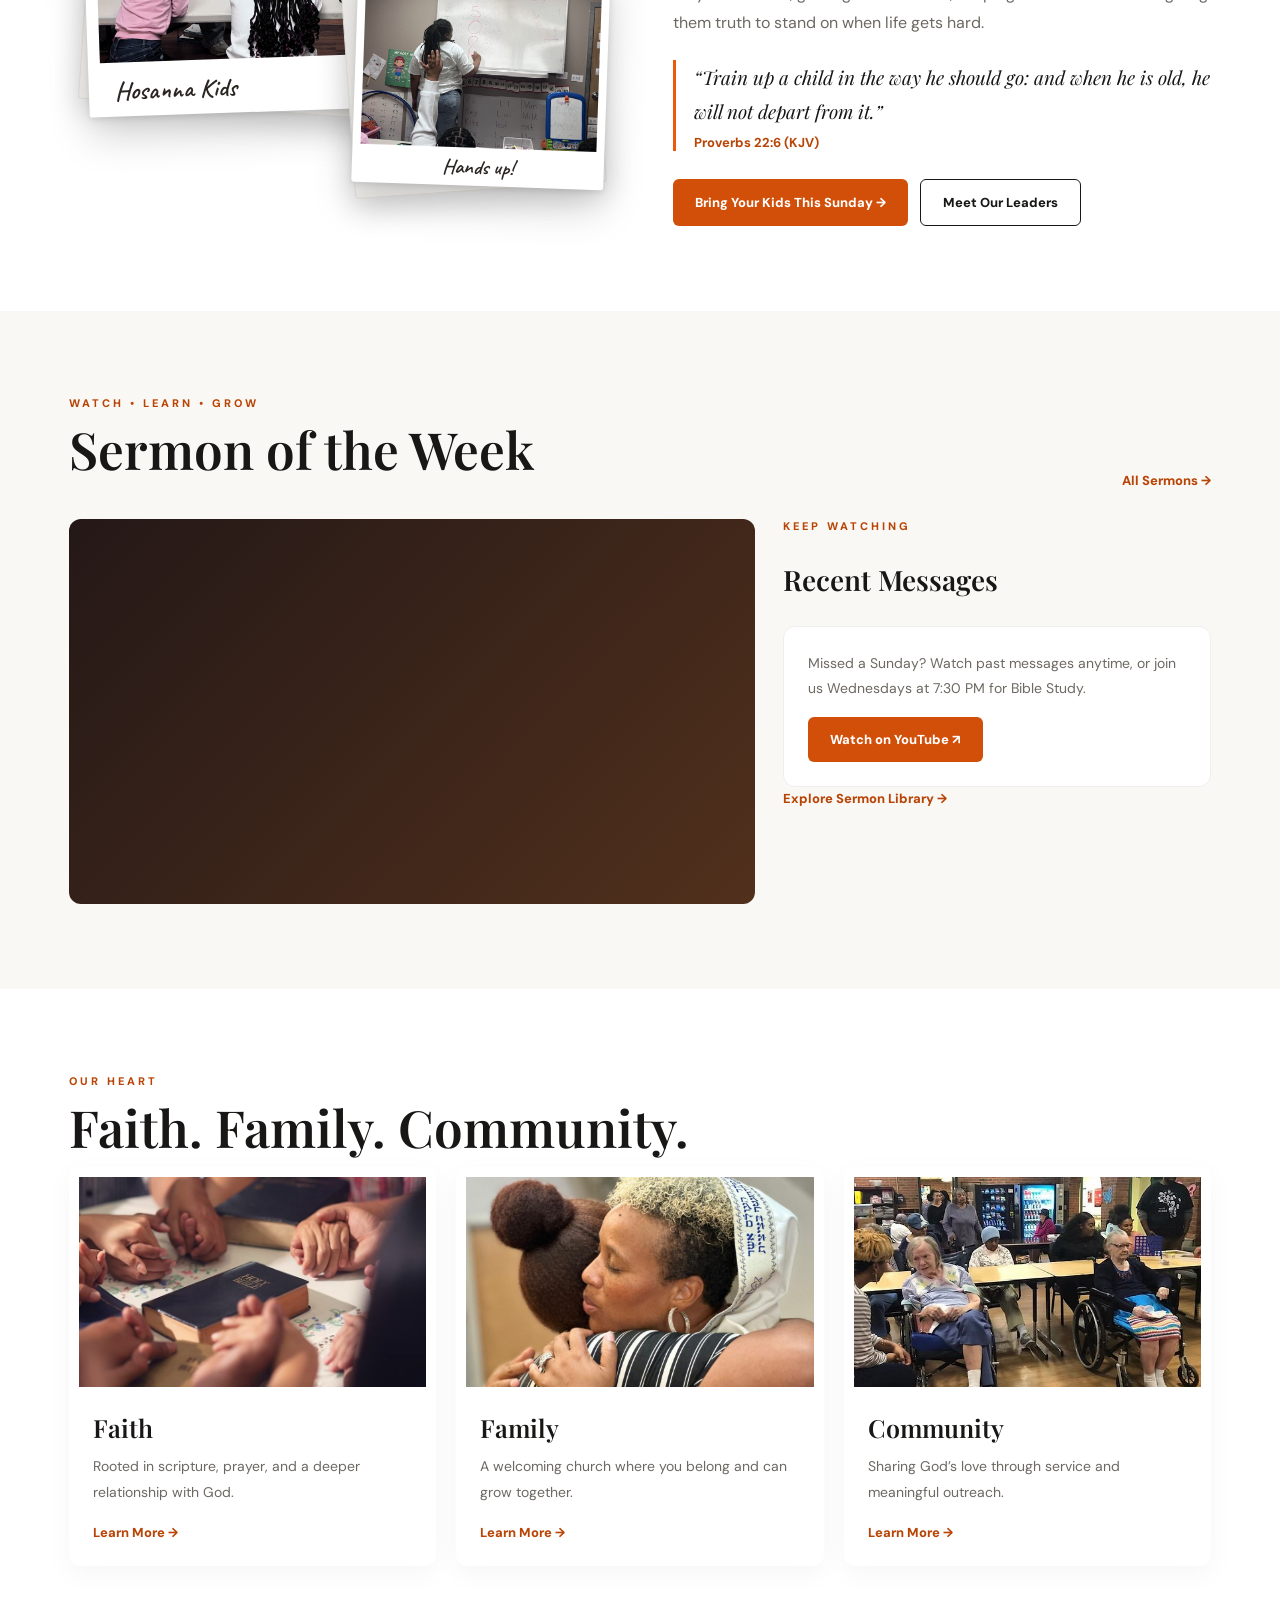
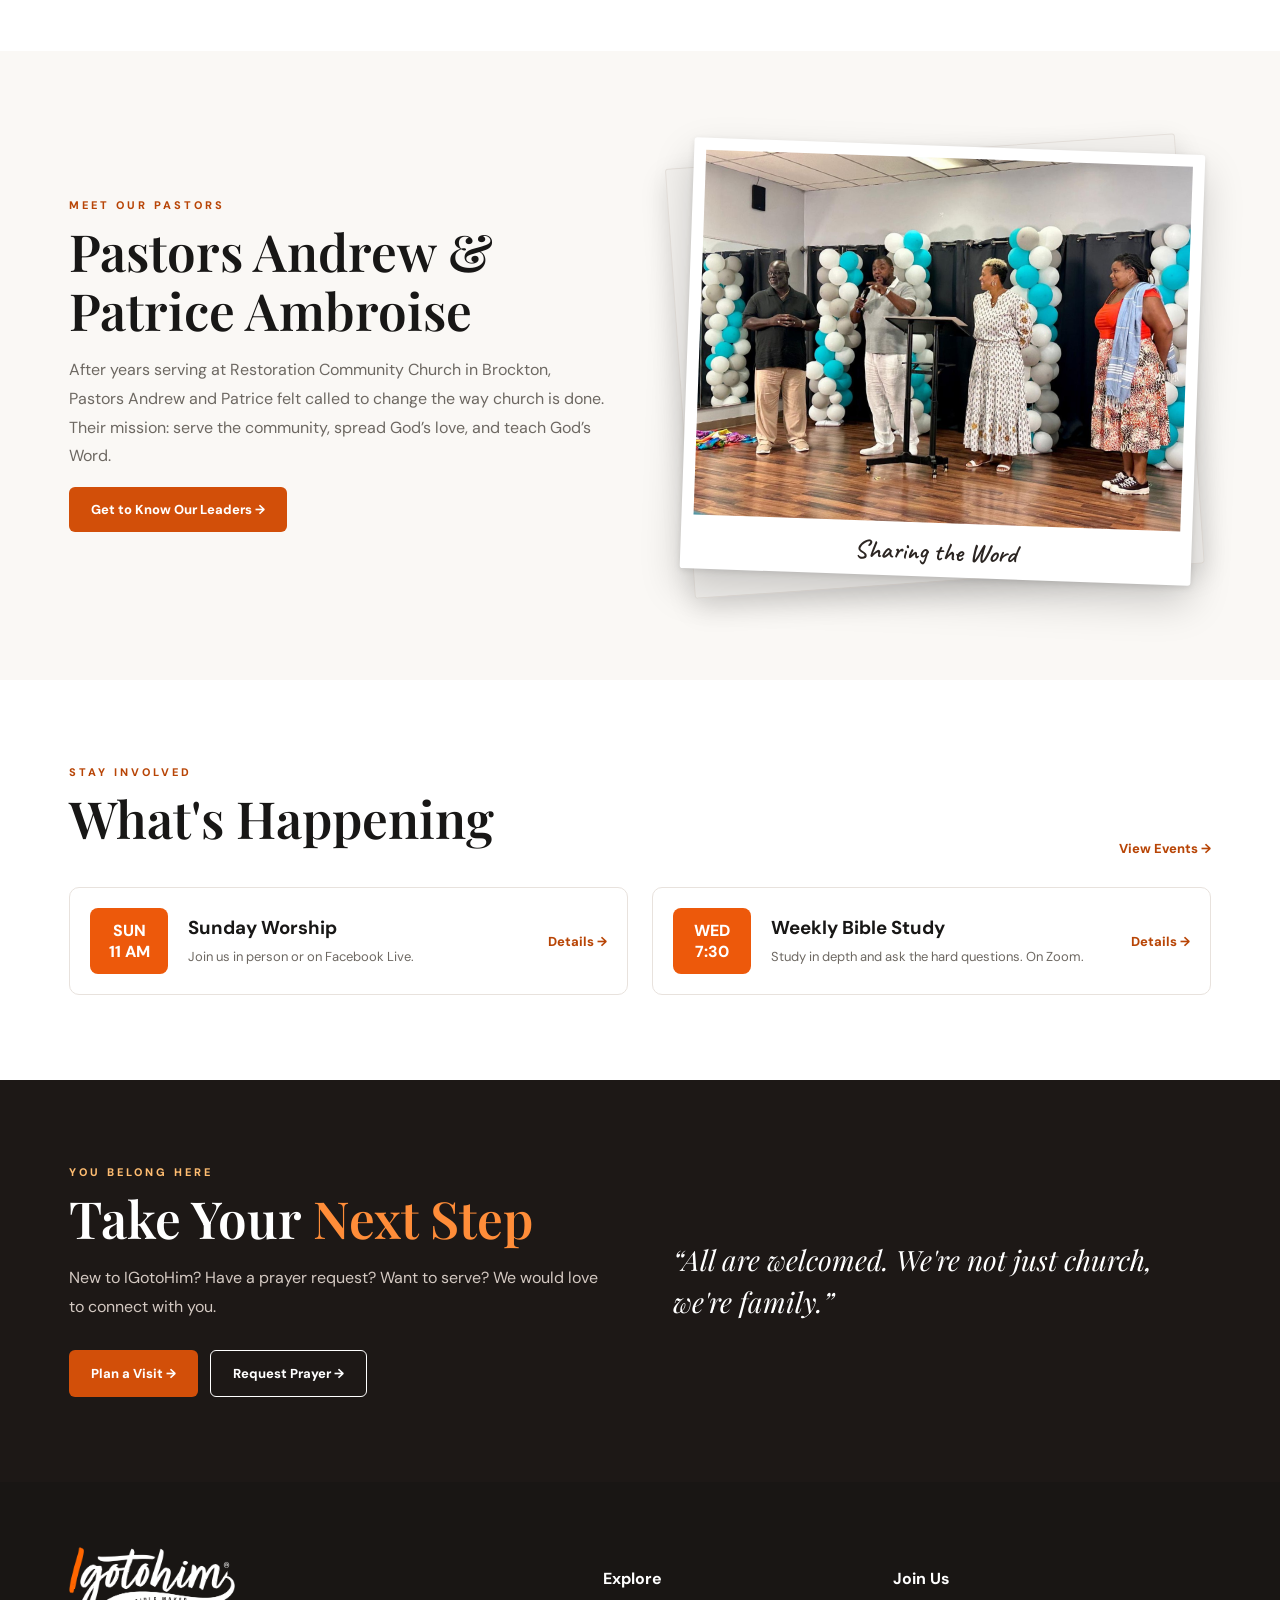
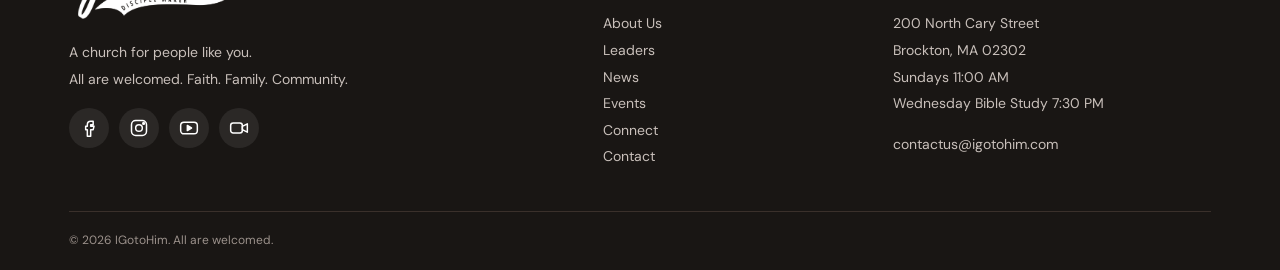
==== commit 279fb91a: "Hosanna Kids: add third photo to the feature collage Co-Authored-By: Claude Opus 5.5 <noreply@anthro" ====
--- a/index.html
+++ b/index.html
@@ -1 +1 @@
-<!doctype html><html lang="en"><head><meta charset="utf-8"><meta name="viewport" content="width=device-width,initial-scale=1"><meta name="theme-color" content="#ed590b"><meta name="description" content="IGotoHim is a welcoming, Bible-based church in Brockton, MA. Join us Sundays at 11 AM at 200 North Cary Street or live on Facebook. All are welcomed."><link rel="canonical" href="https://www.igotohim.com/"><meta name="robots" content="index,follow"><link rel="icon" type="image/png" href="assets/img/favicon.png"><link rel="apple-touch-icon" href="assets/img/apple-touch-icon.png"><meta property="og:type" content="website"><meta property="og:site_name" content="IGotoHim"><meta property="og:title" content="IGotoHim | Brockton, MA | Sundays 11 AM"><meta property="og:description" content="IGotoHim is a welcoming, Bible-based church in Brockton, MA. Join us Sundays at 11 AM at 200 North Cary Street or live on Facebook. All are welcomed."><meta property="og:url" content="https://www.igotohim.com/"><meta property="og:image" content="https://www.igotohim.com/assets/img/og-image.jpg"><meta property="og:image:width" content="1200"><meta property="og:image:height" content="630"><meta property="og:image:alt" content="IGotoHim: A church for people like you"><meta property="og:locale" content="en_US"><meta name="twitter:card" content="summary_large_image"><meta name="twitter:title" content="IGotoHim | Brockton, MA | Sundays 11 AM"><meta name="twitter:description" content="IGotoHim is a welcoming, Bible-based church in Brockton, MA. Join us Sundays at 11 AM at 200 North Cary Street or live on Facebook. All are welcomed."><meta name="twitter:image" content="https://www.igotohim.com/assets/img/og-image.jpg"><meta name="geo.region" content="US-MA"><meta name="geo.placename" content="Brockton"><script type="application/ld+json">{"@context": "https://schema.org", "@type": "Church", "name": "IGotoHim", "alternateName": "Hosanna International Ministries", "url": "https://www.igotohim.com/", "logo": "https://www.igotohim.com/assets/logo.png", "image": "https://www.igotohim.com/assets/img/og-image.jpg", "description": "IGotoHim is a welcoming, Bible-based church in Brockton, MA. Join us Sundays at 11 AM at 200 North Cary Street or live on Facebook. All are welcomed.", "email": "contactus@igotohim.com", "address": {"@type": "PostalAddress", "streetAddress": "200 North Cary Street", "addressLocality": "Brockton", "addressRegion": "MA", "postalCode": "02302", "addressCountry": "US"}, "openingHoursSpecification": [{"@type": "OpeningHoursSpecification", "dayOfWeek": "Sunday", "opens": "11:00", "closes": "12:30"}, {"@type": "OpeningHoursSpecification", "dayOfWeek": "Wednesday", "opens": "19:30", "closes": "21:00"}], "sameAs": ["https://www.facebook.com/people/Igotohim-Hosanna-Intl-Ministries/61551890927696/", "https://www.instagram.com/hosannaintministries/", "https://www.youtube.com/@igotohim"], "founder": [{"@type": "Person", "name": "Andrew Ambroise", "jobTitle": "Senior Pastor"}, {"@type": "Person", "name": "Patrice Ambroise", "jobTitle": "Senior Pastor"}]}</script><title>IGotoHim | Brockton, MA | Sundays 11 AM</title><link rel="stylesheet" href="assets/style.css?v=20261122c"><script defer src="assets/config.js?v=20261122c"></script><script defer src="assets/app.js?v=20261122c"></script><script defer src="assets/scripture.js?v=20261122c"></script></head><body><div id="site-header"><div class="topbar">ALL ARE WELCOMED · <span>Sundays at 11 AM</span><span class="tb-loc"> · Brockton, Massachusetts</span></div><header class="nav"><div class="container nav-inner"><a class="nav-donate" href="https://app.easytithe.com/App/Form/7c1a2889-3194-436c-9861-6d94e68240a6" target="_blank" rel="noopener" aria-label="Donate to IGotoHim"><svg viewBox="0 0 24 24" aria-hidden="true"><path d="M12 20s-7-4.4-7-10a4 4 0 0 1 7-2.6A4 4 0 0 1 19 10c0 5.6-7 10-7 10z"/></svg><span>Donate</span></a><a class="brand" href="index.html"><img src="assets/logo.png" alt="IGotoHim — Disciple Maker" width="900" height="390"></a><button class="menu" aria-label="Toggle menu" aria-expanded="false">☰</button><nav class="navlinks" aria-label="Main"><a class="navitem active" href="index.html">Home</a><div class="dropdown"><a class="navitem" href="about.html" aria-haspopup="true">About <svg class="chev" viewBox="0 0 24 24" aria-hidden="true"><path d="m6 9 6 6 6-6"/></svg></a><div class="dropmenu"><a href="leadership.html">Leaders</a><a href="sermons.html">Sermons</a></div></div><a class="navitem" href="news.html">News</a><div class="dropdown"><a class="navitem" href="events.html" aria-haspopup="true">Events <svg class="chev" viewBox="0 0 24 24" aria-hidden="true"><path d="m6 9 6 6 6-6"/></svg></a><div class="dropmenu"><a href="events.html#sunday-service">Sunday Service</a><a href="events.html#bible-study">Bible Study</a></div></div><div class="dropdown"><a class="navitem" href="connect.html" aria-haspopup="true">Connect <svg class="chev" viewBox="0 0 24 24" aria-hidden="true"><path d="m6 9 6 6 6-6"/></svg></a><div class="dropmenu"><a href="connect.html#baptism">Baptism</a><a href="ministries.html">Ministries</a></div></div><a class="navitem" href="contact.html">Contact</a><a class="btn" href="https://app.easytithe.com/App/Form/7c1a2889-3194-436c-9861-6d94e68240a6" target="_blank" rel="noopener">Support →</a></nav></div></header></div><main><section class="hero banner" aria-label="Worshippers singing with hands raised"><div class="hero-fx" aria-hidden="true"><span class="glow g1"></span><span class="glow g2"></span><span class="glow g3"></span><span class="beam b1"></span><span class="beam b2"></span><span class="beam b3"></span><div class="sparks"><i style="--x:32%;--d:14.3s;--delay:-2.3s;--s:6px"></i><i style="--x:82%;--d:14.2s;--delay:-10.9s;--s:6px"></i><i style="--x:35%;--d:14.0s;--delay:-3.5s;--s:6px"></i><i style="--x:71%;--d:16.5s;--delay:-8.6s;--s:4px"></i><i style="--x:31%;--d:14.7s;--delay:-15.6s;--s:6px"></i><i style="--x:96%;--d:9.1s;--delay:-14.0s;--s:4px"></i><i style="--x:77%;--d:9.4s;--delay:-14.0s;--s:5px"></i><i style="--x:62%;--d:14.4s;--delay:-16.6s;--s:6px"></i><i style="--x:93%;--d:16.1s;--delay:-7.7s;--s:6px"></i><i style="--x:19%;--d:16.9s;--delay:-1.8s;--s:4px"></i><i style="--x:65%;--d:11.0s;--delay:-17.4s;--s:6px"></i><i style="--x:82%;--d:16.7s;--delay:-7.6s;--s:6px"></i><i style="--x:75%;--d:12.2s;--delay:-10.5s;--s:4px"></i><i style="--x:45%;--d:15.1s;--delay:-16.7s;--s:5px"></i><i style="--x:79%;--d:15.0s;--delay:-2.9s;--s:5px"></i><i style="--x:71%;--d:17.1s;--delay:-10.2s;--s:4px"></i><i style="--x:83%;--d:16.5s;--delay:-10.3s;--s:5px"></i><i style="--x:17%;--d:9.6s;--delay:-15.4s;--s:6px"></i><i style="--x:13%;--d:12.1s;--delay:-1.2s;--s:4px"></i><i style="--x:4%;--d:11.6s;--delay:-13.8s;--s:3px"></i><i style="--x:7%;--d:14.4s;--delay:-13.7s;--s:6px"></i><i style="--x:93%;--d:14.3s;--delay:-9.9s;--s:5px"></i></div></div><div class="container hero-grid"><div class="hero-spacer"></div><div><div class="eyebrow">WELCOME TO IGOTOHIM</div><h1>A Church for People <em>Like You.</em></h1><p>All are welcomed. Come grow in faith, build lasting relationships, and discover your God-given purpose.</p><div class="actions"><a class="btn" href="#expect">Plan Your First Visit →</a><a class="btn outline" href="#sermon-week">▶ Watch a Sermon</a></div></div></div></section><section class="section scripture" id="scripture-of-day" aria-labelledby="sotd-h"><div class="container scripture-grid"><div class="pol-wrap tilt-l pw-sotd-photo"><figure class="polaroid"><img class="sotd-photo" src="assets/img/pastor-prayer.jpg" alt="Pastor Drew Ambroise praying with a church member"><figcaption>Praying together</figcaption></figure></div><div class="scripture-inner"><div class="eyebrow" id="sotd-h">SCRIPTURE OF THE DAY</div><div class="sotd-date" data-s="date"></div><blockquote class="sotd-text" data-s="text">“It is of the LORD's mercies that we are not consumed, because his compassions fail not. They are new every morning: great is thy faithfulness.”</blockquote><div class="sotd-ref" data-s="ref">Lamentations 3:22-23 (KJV)</div><div class="sotd-meaning"><b>What it means:</b> <span data-s="meaning">God’s mercy never runs out. Every morning brings a fresh supply.</span></div></div></div></section><div class="service-strip"><div class="container service-grid"><div class="service-item"><div class="sym"><svg viewBox="0 0 24 24" aria-hidden="true"><rect x="3" y="5" width="18" height="16" rx="2"/><path d="M3 10h18M8 3v4M16 3v4"/></svg></div><div><b>Sunday Worship</b><span>11:00 AM</span><small class="sub">In person or Facebook Live</small></div></div><div class="service-item"><div class="sym"><svg viewBox="0 0 24 24" aria-hidden="true"><path d="M4 5a2 2 0 0 1 2-2h13v16H6a2 2 0 0 0-2 2z"/><path d="M4 21V5M9 7h6"/></svg></div><div><b>Wednesday Bible Study</b><span>7:30 PM</span><small class="sub">On Zoom</small></div></div><div class="service-item"><div class="sym"><svg viewBox="0 0 24 24" aria-hidden="true"><path d="M12 22s7-6.2 7-12a7 7 0 0 0-14 0c0 5.8 7 12 7 12z"/><circle cx="12" cy="10" r="2.5"/></svg></div><div><b>200 North Cary Street</b><span>Brockton, MA</span></div></div></div></div><section class="section expect" id="expect"><div class="container"><div class="expect-head"><div><div class="eyebrow">NEW HERE?</div><h2>What to Expect on Sunday</h2></div><p>Visiting a new church can feel like a big step. Here's what your first Sunday at IGotoHim looks like.</p></div><div class="expect-feature"><div class="pol-wrap tilt-l"><figure class="polaroid"><img loading="lazy" src="assets/img/spirit-led-worship.jpg" alt="A young member leading Scripture reading during Sunday worship"><figcaption>Spirit-led worship</figcaption></figure></div><div><div class="eyebrow">SUNDAYS · 11:00 AM</div><h3 class="ef-title">Spirit-Led Worship</h3><p>Our services aren’t rushed or scripted. We make room for the Holy Spirit to move through heartfelt praise, honest prayer and the reading of God’s Word, followed by a Bible-based message you can carry into your week.</p><p>Everyone has a place here. From our youth to our elders, members of all ages share in reading Scripture, praying and leading worship.</p><p class="scripture-q">“God is a Spirit: and they that worship him must worship him in spirit and in truth.”<span>John 4:24 (KJV)</span></p><p class="ef-note">Arrive 10 minutes early and a greeter will help you find a seat.</p></div></div><div class="expect-grid three"><div class="expect-item"><div class="sym"><svg viewBox="0 0 24 24" aria-hidden="true"><path d="M5 17h14v-4l-2-5H7l-2 5z"/><circle cx="8" cy="17" r="2"/><circle cx="16" cy="17" r="2"/></svg></div><h3>Easy parking</h3><p>Street parking is available on North Cary Street. Look for a greeter at the front door.</p></div><div class="expect-item"><div class="sym"><svg viewBox="0 0 24 24" aria-hidden="true"><circle cx="8" cy="7" r="3"/><circle cx="17" cy="9" r="2"/><path d="M3 21v-3a5 5 0 0 1 10 0v3M14 21v-2a3 3 0 0 1 6 0v2"/></svg></div><h3>Hosanna Kids</h3><p>Kids have their own Sunday service, led by our Hosanna Kids team.</p></div><div class="expect-item"><div class="sym"><svg viewBox="0 0 24 24" aria-hidden="true"><path d="M8 3 3 6l2 5 3-1v11h8V10l3 1 2-5-5-3a4 4 0 0 1-8 0z"/></svg></div><h3>Come as you are</h3><p>No dress code. Wear whatever you're comfortable in.</p></div></div><div class="actions"><a class="btn" href="contact.html#visit">Let Us Know You're Coming →</a><a class="btn outline dark-outline" href="https://maps.google.com/?q=200+North+Cary+Street+Brockton+MA+02302" target="_blank" rel="noopener">Get Directions ↗</a></div><p class="verify-note">Can’t make it in person? Watch live on Facebook at 11 AM. </p></div></section><section class="section kids-feature" id="hosanna-kids"><div class="container split"><div class="kf-photos"><div class="pol-wrap tilt-l kf-main"><figure class="polaroid"><img loading="lazy" src="assets/img/kids-sunday-school.jpg" alt="Janelle Washington teaching Hosanna Kids Sunday school"><figcaption>Hosanna Kids</figcaption></figure></div><div class="pol-wrap tilt-r kf-small"><figure class="polaroid"><img loading="lazy" src="assets/img/kids-sunday-school-2.jpg" alt="Hosanna Kids learning at the whiteboard"><figcaption>Hands up!</figcaption></figure></div></div><div><div class="eyebrow">SUNDAYS · DURING WORSHIP</div><h2>Hosanna Kids Sunday School</h2><p>Every Sunday, our children gather for Hosanna Kids, led by <strong>Janelle Washington</strong>. In a classroom full of questions, raised hands and joyful energy, kids learn the stories of the Bible, memorize Scripture and discover that God loves them and has a plan for their lives.</p><p>Teaching young people God’s Word is one of the most important things a church can do. Scripture planted early gives children a foundation that stays with them, guiding their choices, shaping their character and giving them truth to stand on when life gets hard.</p><p class="scripture-q">“Train up a child in the way he should go: and when he is old, he will not depart from it.”<span>Proverbs 22:6 (KJV)</span></p><div class="actions"><a class="btn" href="contact.html#visit">Bring Your Kids This Sunday →</a><a class="btn outline dark-outline" href="leadership.html">Meet Our Leaders</a></div></div></div></section><section class="section soft" id="sermon-week"><div class="container"><div class="section-head"><div><div class="eyebrow">WATCH • LEARN • GROW</div><h2>Sermon of the Week</h2></div><a class="textlink" href="sermons.html">All Sermons →</a></div><div class="sermon-layout"><div><div class="player" id="sermon-player" aria-label="Featured sermon video"></div></div><div><div class="eyebrow">KEEP WATCHING</div><h3 style="font:600 28px 'Playfair Display',serif">Recent Messages</h3><div id="recent-sermons"></div><a class="textlink" href="sermons.html">Explore Sermon Library →</a></div></div></div></section><section class="section"><div class="container"><div class="eyebrow">OUR HEART</div><h2>Faith. Family. Community.</h2><div class="cards"><a class="card" href="about.html"><img loading="lazy" src="assets/img/biblestudy.jpg" alt="Hands joined in prayer over an open Bible"><div class="card-content"><h3>Faith</h3><p>Rooted in scripture, prayer, and a deeper relationship with God.</p><span class="textlink">Learn More →</span></div></a><a class="card" href="ministries.html"><img loading="lazy" src="assets/img/fellowship-hug.jpg" alt="Two church members sharing a warm hug" class="pos-top"><div class="card-content"><h3>Family</h3><p>A welcoming church where you belong and can grow together.</p><span class="textlink">Learn More →</span></div></a><a class="card" href="events.html"><img loading="lazy" src="assets/img/outreach.jpg" alt="IGotoHim members visiting seniors at a care home"><div class="card-content"><h3>Community</h3><p>Sharing God’s love through service and meaningful outreach.</p><span class="textlink">Learn More →</span></div></a></div></div></section><section class="section soft"><div class="container split"><div><div class="eyebrow">MEET OUR PASTORS</div><h2>Pastors Andrew &amp; Patrice Ambroise</h2><p>After years serving at Restoration Community Church in Brockton, Pastors Andrew and Patrice felt called to change the way church is done. Their mission: serve the community, spread God’s love, and teach God’s Word.</p><a class="btn" href="leadership.html">Get to Know Our Leaders →</a></div><div class="pol-wrap tilt-r pw-pastor-photo pw-wide"><figure class="polaroid"><img loading="lazy" src="assets/img/leaders-event.jpg" alt="Pastor Andrew Ambroise speaking at a church gathering" class="pastor-photo wide"><figcaption>Sharing the Word</figcaption></figure></div></div></section><section class="section"><div class="container"><div class="section-head"><div><div class="eyebrow">STAY INVOLVED</div><h2>What's Happening</h2></div><a class="textlink" href="events.html">View Events →</a></div><div class="grid2"><div class="event"><div class="date">SUN<br>11 AM</div><div><h3>Sunday Worship</h3><p>Join us in person or on Facebook Live.</p></div><a class="textlink" href="events.html#sunday-service">Details →</a></div><div class="event"><div class="date">WED<br>7:30</div><div><h3>Weekly Bible Study</h3><p>Study in depth and ask the hard questions. On Zoom.</p></div><a class="textlink" href="events.html#bible-study">Details →</a></div></div></div></section><section class="section dark"><div class="container split"><div><div class="eyebrow">YOU BELONG HERE</div><h2>Take Your <span class="accent">Next Step</span></h2><p>New to IGotoHim? Have a prayer request? Want to serve? We would love to connect with you.</p><div class="actions"><a class="btn" href="contact.html#visit">Plan a Visit →</a><a class="btn outline" href="contact.html#prayer">Request Prayer →</a></div></div><div class="quote">“All are welcomed. We're not just church, we're family.”</div></div></section></main><div id="site-footer"><footer class="footer"><div class="container"><div class="footer-grid"><div><a class="brand" href="index.html"><img src="assets/logo-white.png" alt="IGotoHim — Disciple Maker" width="900" height="390"></a><p>A church for people like you.<br>All are welcomed. Faith. Family. Community.</p></div><div><h4>Explore</h4><div><a href="about.html">About Us</a></div><div><a href="leadership.html">Leaders</a></div><div><a href="news.html">News</a></div><div><a href="events.html">Events</a></div><div><a href="connect.html">Connect</a></div><div><a href="contact.html">Contact</a></div></div><div><h4>Join Us</h4><p>200 North Cary Street<br>Brockton, MA 02302<br>Sundays 11:00 AM<br>Wednesday Bible Study 7:30 PM</p><p><a href="mailto:contactus@igotohim.com">contactus@igotohim.com</a></p></div></div><div class="footer-bottom">© <span id="year">2026</span> IGotoHim. All are welcomed.</div></div></footer></div><div class="wm" id="welcome-modal" hidden><div class="wm-backdrop" data-close></div><div class="wm-box" role="dialog" aria-modal="true" aria-labelledby="wm-title"><button type="button" class="wm-close" data-close aria-label="Close welcome message">×</button><div class="wm-slides" aria-roledescription="carousel" aria-label="Welcome messages"><img class="wm-slide" data-days="sun" data-src="assets/img/daily-sun.jpg" width="1100" height="1100" alt="Sunday Kickoff: Consecration. Dedicated, set apart, greater purpose. Exodus 29:44. “You can’t expect to walk in God’s greater purpose while holding on to everything He’s asking you to release.” Pastor Drew"><img class="wm-slide" data-days="sun" data-src="assets/img/daily-sun-2.jpg" width="1100" height="1100" alt="Kickoff Sunday: Matthew 5:6, blessed are those who hunger and thirst for righteousness, for they will be filled. Expect God’s blessings this week! Sunday worship 11:00 AM, 200 North Cary Street, Brockton."><img class="wm-slide" data-days="sun" data-src="assets/img/daily-sun-3.jpg?v=2" width="733" height="1100" alt="You’re invited. God first. God focused. All are welcomed. A family of believers, uplifting worship and practical teaching. Sundays 11 AM and Bible Study Wednesdays at 7:30 PM. Love God. Love people. Make disciples."><img class="wm-slide" data-days="tue" data-src="assets/img/welcome-1.jpg" width="533" height="640" alt="Happy Tuesday from IGotoHim: I can do all things through Christ who strengthens me, Philippians 4:13. Remember, God is already working on what you are praying for. Keep going!"><img class="wm-slide" data-days="wed" data-src="assets/img/daily-wed.jpg" width="1005" height="1100" alt="Mid-Week Check In: Matthew 7:24, everyone who hears these words of mine and puts them into practice is like a wise man who built his house on the rock. “Build your life on God’s Word, not just by hearing it, but by doing it.” Pastor Drew"><img class="wm-slide" data-days="thu" data-src="assets/img/daily-thu.jpg" width="825" height="1100" alt="Thursday Motivation: The finish line is near. Galatians 6:9, let us not become weary in doing good. “God gave you the strength to start. Trust Him for the strength to finish.” Pastor Drew"><img class="wm-slide" data-days="fri" data-src="assets/img/daily-fri-1.jpg" width="825" height="1100" alt="Friday Close Out: You made it through another week. Philippians 1:6, He who began a good work in you will carry it on to completion. Finish strong, finish faithful, finish with purpose. Pastor Drew"><img class="wm-slide" data-days="fri" data-src="assets/img/daily-fri-2.jpg" width="825" height="1100" alt="Friday Close Out: Isaiah 41:10, so do not fear, for I am with you. Finish strong, finish faithful, finish with purpose. Pastor Drew"><img class="wm-slide" data-days="fri" data-src="assets/img/daily-fri-3.jpg" width="1005" height="1100" alt="Friday Close Out: As we close out the week, let’s reflect God’s character in all we do. Matthew 5:16, let your light shine before others. Finish strong, finish faithful, finish with purpose. Pastor Drew"><img class="wm-slide" data-days="mon" data-src="assets/img/daily-mon.jpg" width="825" height="1100" alt="Monday Motivation: The finish line is near. Galatians 6:9, let us not become weary in doing good. “God gave you the strength to start. Trust Him for the strength to finish.” Pastor Drew"><img class="wm-slide" data-days="sat" data-src="assets/img/welcome-2.jpg" width="486" height="640" alt="But God shows his love for us in that while we were still sinners, Christ died for us, Romans 5:8. God’s love: unconditional, unending, unwavering."><div class="wm-dots"></div></div><div class="wm-body"><h2 id="wm-title">Welcome to IGotoHim!</h2><p>A church for people like you. Join us Sundays at 11 AM, in person or on Facebook Live.</p><div class="wm-actions"><a class="btn" href="contact.html#visit">Plan Your Visit →</a><a class="btn outline dark-outline" href="connect.html">Get Connected</a></div></div></div></div><script defer src="assets/welcome.js?v=20261122c"></script><script defer src="assets/assistant.js?v=20261122c"></script></body></html>+<!doctype html><html lang="en"><head><meta charset="utf-8"><meta name="viewport" content="width=device-width,initial-scale=1"><meta name="theme-color" content="#ed590b"><meta name="description" content="IGotoHim is a welcoming, Bible-based church in Brockton, MA. Join us Sundays at 11 AM at 200 North Cary Street or live on Facebook. All are welcomed."><link rel="canonical" href="https://www.igotohim.com/"><meta name="robots" content="index,follow"><link rel="icon" type="image/png" href="assets/img/favicon.png"><link rel="apple-touch-icon" href="assets/img/apple-touch-icon.png"><meta property="og:type" content="website"><meta property="og:site_name" content="IGotoHim"><meta property="og:title" content="IGotoHim | Brockton, MA | Sundays 11 AM"><meta property="og:description" content="IGotoHim is a welcoming, Bible-based church in Brockton, MA. Join us Sundays at 11 AM at 200 North Cary Street or live on Facebook. All are welcomed."><meta property="og:url" content="https://www.igotohim.com/"><meta property="og:image" content="https://www.igotohim.com/assets/img/og-image.jpg"><meta property="og:image:width" content="1200"><meta property="og:image:height" content="630"><meta property="og:image:alt" content="IGotoHim: A church for people like you"><meta property="og:locale" content="en_US"><meta name="twitter:card" content="summary_large_image"><meta name="twitter:title" content="IGotoHim | Brockton, MA | Sundays 11 AM"><meta name="twitter:description" content="IGotoHim is a welcoming, Bible-based church in Brockton, MA. Join us Sundays at 11 AM at 200 North Cary Street or live on Facebook. All are welcomed."><meta name="twitter:image" content="https://www.igotohim.com/assets/img/og-image.jpg"><meta name="geo.region" content="US-MA"><meta name="geo.placename" content="Brockton"><script type="application/ld+json">{"@context": "https://schema.org", "@type": "Church", "name": "IGotoHim", "alternateName": "Hosanna International Ministries", "url": "https://www.igotohim.com/", "logo": "https://www.igotohim.com/assets/logo.png", "image": "https://www.igotohim.com/assets/img/og-image.jpg", "description": "IGotoHim is a welcoming, Bible-based church in Brockton, MA. Join us Sundays at 11 AM at 200 North Cary Street or live on Facebook. All are welcomed.", "email": "contactus@igotohim.com", "address": {"@type": "PostalAddress", "streetAddress": "200 North Cary Street", "addressLocality": "Brockton", "addressRegion": "MA", "postalCode": "02302", "addressCountry": "US"}, "openingHoursSpecification": [{"@type": "OpeningHoursSpecification", "dayOfWeek": "Sunday", "opens": "11:00", "closes": "12:30"}, {"@type": "OpeningHoursSpecification", "dayOfWeek": "Wednesday", "opens": "19:30", "closes": "21:00"}], "sameAs": ["https://www.facebook.com/people/Igotohim-Hosanna-Intl-Ministries/61551890927696/", "https://www.instagram.com/hosannaintministries/", "https://www.youtube.com/@igotohim"], "founder": [{"@type": "Person", "name": "Andrew Ambroise", "jobTitle": "Senior Pastor"}, {"@type": "Person", "name": "Patrice Ambroise", "jobTitle": "Senior Pastor"}]}</script><title>IGotoHim | Brockton, MA | Sundays 11 AM</title><link rel="stylesheet" href="assets/style.css?v=20261122d"><script defer src="assets/config.js?v=20261122d"></script><script defer src="assets/app.js?v=20261122d"></script><script defer src="assets/scripture.js?v=20261122d"></script></head><body><div id="site-header"><div class="topbar">ALL ARE WELCOMED · <span>Sundays at 11 AM</span><span class="tb-loc"> · Brockton, Massachusetts</span></div><header class="nav"><div class="container nav-inner"><a class="nav-donate" href="https://app.easytithe.com/App/Form/7c1a2889-3194-436c-9861-6d94e68240a6" target="_blank" rel="noopener" aria-label="Donate to IGotoHim"><svg viewBox="0 0 24 24" aria-hidden="true"><path d="M12 20s-7-4.4-7-10a4 4 0 0 1 7-2.6A4 4 0 0 1 19 10c0 5.6-7 10-7 10z"/></svg><span>Donate</span></a><a class="brand" href="index.html"><img src="assets/logo.png" alt="IGotoHim — Disciple Maker" width="900" height="390"></a><button class="menu" aria-label="Toggle menu" aria-expanded="false">☰</button><nav class="navlinks" aria-label="Main"><a class="navitem active" href="index.html">Home</a><div class="dropdown"><a class="navitem" href="about.html" aria-haspopup="true">About <svg class="chev" viewBox="0 0 24 24" aria-hidden="true"><path d="m6 9 6 6 6-6"/></svg></a><div class="dropmenu"><a href="leadership.html">Leaders</a><a href="sermons.html">Sermons</a></div></div><a class="navitem" href="news.html">News</a><div class="dropdown"><a class="navitem" href="events.html" aria-haspopup="true">Events <svg class="chev" viewBox="0 0 24 24" aria-hidden="true"><path d="m6 9 6 6 6-6"/></svg></a><div class="dropmenu"><a href="events.html#sunday-service">Sunday Service</a><a href="events.html#bible-study">Bible Study</a></div></div><div class="dropdown"><a class="navitem" href="connect.html" aria-haspopup="true">Connect <svg class="chev" viewBox="0 0 24 24" aria-hidden="true"><path d="m6 9 6 6 6-6"/></svg></a><div class="dropmenu"><a href="connect.html#baptism">Baptism</a><a href="ministries.html">Ministries</a></div></div><a class="navitem" href="contact.html">Contact</a><a class="btn" href="https://app.easytithe.com/App/Form/7c1a2889-3194-436c-9861-6d94e68240a6" target="_blank" rel="noopener">Support →</a></nav></div></header></div><main><section class="hero banner" aria-label="Worshippers singing with hands raised"><div class="hero-fx" aria-hidden="true"><span class="glow g1"></span><span class="glow g2"></span><span class="glow g3"></span><span class="beam b1"></span><span class="beam b2"></span><span class="beam b3"></span><div class="sparks"><i style="--x:32%;--d:14.3s;--delay:-2.3s;--s:6px"></i><i style="--x:82%;--d:14.2s;--delay:-10.9s;--s:6px"></i><i style="--x:35%;--d:14.0s;--delay:-3.5s;--s:6px"></i><i style="--x:71%;--d:16.5s;--delay:-8.6s;--s:4px"></i><i style="--x:31%;--d:14.7s;--delay:-15.6s;--s:6px"></i><i style="--x:96%;--d:9.1s;--delay:-14.0s;--s:4px"></i><i style="--x:77%;--d:9.4s;--delay:-14.0s;--s:5px"></i><i style="--x:62%;--d:14.4s;--delay:-16.6s;--s:6px"></i><i style="--x:93%;--d:16.1s;--delay:-7.7s;--s:6px"></i><i style="--x:19%;--d:16.9s;--delay:-1.8s;--s:4px"></i><i style="--x:65%;--d:11.0s;--delay:-17.4s;--s:6px"></i><i style="--x:82%;--d:16.7s;--delay:-7.6s;--s:6px"></i><i style="--x:75%;--d:12.2s;--delay:-10.5s;--s:4px"></i><i style="--x:45%;--d:15.1s;--delay:-16.7s;--s:5px"></i><i style="--x:79%;--d:15.0s;--delay:-2.9s;--s:5px"></i><i style="--x:71%;--d:17.1s;--delay:-10.2s;--s:4px"></i><i style="--x:83%;--d:16.5s;--delay:-10.3s;--s:5px"></i><i style="--x:17%;--d:9.6s;--delay:-15.4s;--s:6px"></i><i style="--x:13%;--d:12.1s;--delay:-1.2s;--s:4px"></i><i style="--x:4%;--d:11.6s;--delay:-13.8s;--s:3px"></i><i style="--x:7%;--d:14.4s;--delay:-13.7s;--s:6px"></i><i style="--x:93%;--d:14.3s;--delay:-9.9s;--s:5px"></i></div></div><div class="container hero-grid"><div class="hero-spacer"></div><div><div class="eyebrow">WELCOME TO IGOTOHIM</div><h1>A Church for People <em>Like You.</em></h1><p>All are welcomed. Come grow in faith, build lasting relationships, and discover your God-given purpose.</p><div class="actions"><a class="btn" href="#expect">Plan Your First Visit →</a><a class="btn outline" href="#sermon-week">▶ Watch a Sermon</a></div></div></div></section><section class="section scripture" id="scripture-of-day" aria-labelledby="sotd-h"><div class="container scripture-grid"><div class="pol-wrap tilt-l pw-sotd-photo"><figure class="polaroid"><img class="sotd-photo" src="assets/img/pastor-prayer.jpg" alt="Pastor Drew Ambroise praying with a church member"><figcaption>Praying together</figcaption></figure></div><div class="scripture-inner"><div class="eyebrow" id="sotd-h">SCRIPTURE OF THE DAY</div><div class="sotd-date" data-s="date"></div><blockquote class="sotd-text" data-s="text">“It is of the LORD's mercies that we are not consumed, because his compassions fail not. They are new every morning: great is thy faithfulness.”</blockquote><div class="sotd-ref" data-s="ref">Lamentations 3:22-23 (KJV)</div><div class="sotd-meaning"><b>What it means:</b> <span data-s="meaning">God’s mercy never runs out. Every morning brings a fresh supply.</span></div></div></div></section><div class="service-strip"><div class="container service-grid"><div class="service-item"><div class="sym"><svg viewBox="0 0 24 24" aria-hidden="true"><rect x="3" y="5" width="18" height="16" rx="2"/><path d="M3 10h18M8 3v4M16 3v4"/></svg></div><div><b>Sunday Worship</b><span>11:00 AM</span><small class="sub">In person or Facebook Live</small></div></div><div class="service-item"><div class="sym"><svg viewBox="0 0 24 24" aria-hidden="true"><path d="M4 5a2 2 0 0 1 2-2h13v16H6a2 2 0 0 0-2 2z"/><path d="M4 21V5M9 7h6"/></svg></div><div><b>Wednesday Bible Study</b><span>7:30 PM</span><small class="sub">On Zoom</small></div></div><div class="service-item"><div class="sym"><svg viewBox="0 0 24 24" aria-hidden="true"><path d="M12 22s7-6.2 7-12a7 7 0 0 0-14 0c0 5.8 7 12 7 12z"/><circle cx="12" cy="10" r="2.5"/></svg></div><div><b>200 North Cary Street</b><span>Brockton, MA</span></div></div></div></div><section class="section expect" id="expect"><div class="container"><div class="expect-head"><div><div class="eyebrow">NEW HERE?</div><h2>What to Expect on Sunday</h2></div><p>Visiting a new church can feel like a big step. Here's what your first Sunday at IGotoHim looks like.</p></div><div class="expect-feature"><div class="pol-wrap tilt-l"><figure class="polaroid"><img loading="lazy" src="assets/img/spirit-led-worship.jpg" alt="A young member leading Scripture reading during Sunday worship"><figcaption>Spirit-led worship</figcaption></figure></div><div><div class="eyebrow">SUNDAYS · 11:00 AM</div><h3 class="ef-title">Spirit-Led Worship</h3><p>Our services aren’t rushed or scripted. We make room for the Holy Spirit to move through heartfelt praise, honest prayer and the reading of God’s Word, followed by a Bible-based message you can carry into your week.</p><p>Everyone has a place here. From our youth to our elders, members of all ages share in reading Scripture, praying and leading worship.</p><p class="scripture-q">“God is a Spirit: and they that worship him must worship him in spirit and in truth.”<span>John 4:24 (KJV)</span></p><p class="ef-note">Arrive 10 minutes early and a greeter will help you find a seat.</p></div></div><div class="expect-grid three"><div class="expect-item"><div class="sym"><svg viewBox="0 0 24 24" aria-hidden="true"><path d="M5 17h14v-4l-2-5H7l-2 5z"/><circle cx="8" cy="17" r="2"/><circle cx="16" cy="17" r="2"/></svg></div><h3>Easy parking</h3><p>Street parking is available on North Cary Street. Look for a greeter at the front door.</p></div><div class="expect-item"><div class="sym"><svg viewBox="0 0 24 24" aria-hidden="true"><circle cx="8" cy="7" r="3"/><circle cx="17" cy="9" r="2"/><path d="M3 21v-3a5 5 0 0 1 10 0v3M14 21v-2a3 3 0 0 1 6 0v2"/></svg></div><h3>Hosanna Kids</h3><p>Kids have their own Sunday service, led by our Hosanna Kids team.</p></div><div class="expect-item"><div class="sym"><svg viewBox="0 0 24 24" aria-hidden="true"><path d="M8 3 3 6l2 5 3-1v11h8V10l3 1 2-5-5-3a4 4 0 0 1-8 0z"/></svg></div><h3>Come as you are</h3><p>No dress code. Wear whatever you're comfortable in.</p></div></div><div class="actions"><a class="btn" href="contact.html#visit">Let Us Know You're Coming →</a><a class="btn outline dark-outline" href="https://maps.google.com/?q=200+North+Cary+Street+Brockton+MA+02302" target="_blank" rel="noopener">Get Directions ↗</a></div><p class="verify-note">Can’t make it in person? Watch live on Facebook at 11 AM. </p></div></section><section class="section kids-feature" id="hosanna-kids"><div class="container split"><div class="kf-photos"><div class="pol-wrap tilt-l kf-main"><figure class="polaroid"><img loading="lazy" src="assets/img/kids-sunday-school.jpg" alt="Janelle Washington teaching Hosanna Kids Sunday school"><figcaption>Hosanna Kids</figcaption></figure></div><div class="pol-wrap tilt-r kf-small"><figure class="polaroid"><img loading="lazy" src="assets/img/kids-sunday-school-2.jpg" alt="Hosanna Kids learning at the whiteboard"><figcaption>Hands up!</figcaption></figure></div><div class="pol-wrap tilt-r kf-top"><figure class="polaroid"><img loading="lazy" src="assets/img/kids-sunday-school-3.jpg" alt="A smiling Hosanna Kids student"><figcaption>All smiles</figcaption></figure></div></div><div><div class="eyebrow">SUNDAYS · DURING WORSHIP</div><h2>Hosanna Kids Sunday School</h2><p>Every Sunday, our children gather for Hosanna Kids, led by <strong>Janelle Washington</strong>. In a classroom full of questions, raised hands and joyful energy, kids learn the stories of the Bible, memorize Scripture and discover that God loves them and has a plan for their lives.</p><p>Teaching young people God’s Word is one of the most important things a church can do. Scripture planted early gives children a foundation that stays with them, guiding their choices, shaping their character and giving them truth to stand on when life gets hard.</p><p class="scripture-q">“Train up a child in the way he should go: and when he is old, he will not depart from it.”<span>Proverbs 22:6 (KJV)</span></p><div class="actions"><a class="btn" href="contact.html#visit">Bring Your Kids This Sunday →</a><a class="btn outline dark-outline" href="leadership.html">Meet Our Leaders</a></div></div></div></section><section class="section soft" id="sermon-week"><div class="container"><div class="section-head"><div><div class="eyebrow">WATCH • LEARN • GROW</div><h2>Sermon of the Week</h2></div><a class="textlink" href="sermons.html">All Sermons →</a></div><div class="sermon-layout"><div><div class="player" id="sermon-player" aria-label="Featured sermon video"></div></div><div><div class="eyebrow">KEEP WATCHING</div><h3 style="font:600 28px 'Playfair Display',serif">Recent Messages</h3><div id="recent-sermons"></div><a class="textlink" href="sermons.html">Explore Sermon Library →</a></div></div></div></section><section class="section"><div class="container"><div class="eyebrow">OUR HEART</div><h2>Faith. Family. Community.</h2><div class="cards"><a class="card" href="about.html"><img loading="lazy" src="assets/img/biblestudy.jpg" alt="Hands joined in prayer over an open Bible"><div class="card-content"><h3>Faith</h3><p>Rooted in scripture, prayer, and a deeper relationship with God.</p><span class="textlink">Learn More →</span></div></a><a class="card" href="ministries.html"><img loading="lazy" src="assets/img/fellowship-hug.jpg" alt="Two church members sharing a warm hug" class="pos-top"><div class="card-content"><h3>Family</h3><p>A welcoming church where you belong and can grow together.</p><span class="textlink">Learn More →</span></div></a><a class="card" href="events.html"><img loading="lazy" src="assets/img/outreach.jpg" alt="IGotoHim members visiting seniors at a care home"><div class="card-content"><h3>Community</h3><p>Sharing God’s love through service and meaningful outreach.</p><span class="textlink">Learn More →</span></div></a></div></div></section><section class="section soft"><div class="container split"><div><div class="eyebrow">MEET OUR PASTORS</div><h2>Pastors Andrew &amp; Patrice Ambroise</h2><p>After years serving at Restoration Community Church in Brockton, Pastors Andrew and Patrice felt called to change the way church is done. Their mission: serve the community, spread God’s love, and teach God’s Word.</p><a class="btn" href="leadership.html">Get to Know Our Leaders →</a></div><div class="pol-wrap tilt-r pw-pastor-photo pw-wide"><figure class="polaroid"><img loading="lazy" src="assets/img/leaders-event.jpg" alt="Pastor Andrew Ambroise speaking at a church gathering" class="pastor-photo wide"><figcaption>Sharing the Word</figcaption></figure></div></div></section><section class="section"><div class="container"><div class="section-head"><div><div class="eyebrow">STAY INVOLVED</div><h2>What's Happening</h2></div><a class="textlink" href="events.html">View Events →</a></div><div class="grid2"><div class="event"><div class="date">SUN<br>11 AM</div><div><h3>Sunday Worship</h3><p>Join us in person or on Facebook Live.</p></div><a class="textlink" href="events.html#sunday-service">Details →</a></div><div class="event"><div class="date">WED<br>7:30</div><div><h3>Weekly Bible Study</h3><p>Study in depth and ask the hard questions. On Zoom.</p></div><a class="textlink" href="events.html#bible-study">Details →</a></div></div></div></section><section class="section dark"><div class="container split"><div><div class="eyebrow">YOU BELONG HERE</div><h2>Take Your <span class="accent">Next Step</span></h2><p>New to IGotoHim? Have a prayer request? Want to serve? We would love to connect with you.</p><div class="actions"><a class="btn" href="contact.html#visit">Plan a Visit →</a><a class="btn outline" href="contact.html#prayer">Request Prayer →</a></div></div><div class="quote">“All are welcomed. We're not just church, we're family.”</div></div></section></main><div id="site-footer"><footer class="footer"><div class="container"><div class="footer-grid"><div><a class="brand" href="index.html"><img src="assets/logo-white.png" alt="IGotoHim — Disciple Maker" width="900" height="390"></a><p>A church for people like you.<br>All are welcomed. Faith. Family. Community.</p></div><div><h4>Explore</h4><div><a href="about.html">About Us</a></div><div><a href="leadership.html">Leaders</a></div><div><a href="news.html">News</a></div><div><a href="events.html">Events</a></div><div><a href="connect.html">Connect</a></div><div><a href="contact.html">Contact</a></div></div><div><h4>Join Us</h4><p>200 North Cary Street<br>Brockton, MA 02302<br>Sundays 11:00 AM<br>Wednesday Bible Study 7:30 PM</p><p><a href="mailto:contactus@igotohim.com">contactus@igotohim.com</a></p></div></div><div class="footer-bottom">© <span id="year">2026</span> IGotoHim. All are welcomed.</div></div></footer></div><div class="wm" id="welcome-modal" hidden><div class="wm-backdrop" data-close></div><div class="wm-box" role="dialog" aria-modal="true" aria-labelledby="wm-title"><button type="button" class="wm-close" data-close aria-label="Close welcome message">×</button><div class="wm-slides" aria-roledescription="carousel" aria-label="Welcome messages"><img class="wm-slide" data-days="sun" data-src="assets/img/daily-sun.jpg" width="1100" height="1100" alt="Sunday Kickoff: Consecration. Dedicated, set apart, greater purpose. Exodus 29:44. “You can’t expect to walk in God’s greater purpose while holding on to everything He’s asking you to release.” Pastor Drew"><img class="wm-slide" data-days="sun" data-src="assets/img/daily-sun-2.jpg" width="1100" height="1100" alt="Kickoff Sunday: Matthew 5:6, blessed are those who hunger and thirst for righteousness, for they will be filled. Expect God’s blessings this week! Sunday worship 11:00 AM, 200 North Cary Street, Brockton."><img class="wm-slide" data-days="sun" data-src="assets/img/daily-sun-3.jpg?v=2" width="733" height="1100" alt="You’re invited. God first. God focused. All are welcomed. A family of believers, uplifting worship and practical teaching. Sundays 11 AM and Bible Study Wednesdays at 7:30 PM. Love God. Love people. Make disciples."><img class="wm-slide" data-days="tue" data-src="assets/img/welcome-1.jpg" width="533" height="640" alt="Happy Tuesday from IGotoHim: I can do all things through Christ who strengthens me, Philippians 4:13. Remember, God is already working on what you are praying for. Keep going!"><img class="wm-slide" data-days="wed" data-src="assets/img/daily-wed.jpg" width="1005" height="1100" alt="Mid-Week Check In: Matthew 7:24, everyone who hears these words of mine and puts them into practice is like a wise man who built his house on the rock. “Build your life on God’s Word, not just by hearing it, but by doing it.” Pastor Drew"><img class="wm-slide" data-days="thu" data-src="assets/img/daily-thu.jpg" width="825" height="1100" alt="Thursday Motivation: The finish line is near. Galatians 6:9, let us not become weary in doing good. “God gave you the strength to start. Trust Him for the strength to finish.” Pastor Drew"><img class="wm-slide" data-days="fri" data-src="assets/img/daily-fri-1.jpg" width="825" height="1100" alt="Friday Close Out: You made it through another week. Philippians 1:6, He who began a good work in you will carry it on to completion. Finish strong, finish faithful, finish with purpose. Pastor Drew"><img class="wm-slide" data-days="fri" data-src="assets/img/daily-fri-2.jpg" width="825" height="1100" alt="Friday Close Out: Isaiah 41:10, so do not fear, for I am with you. Finish strong, finish faithful, finish with purpose. Pastor Drew"><img class="wm-slide" data-days="fri" data-src="assets/img/daily-fri-3.jpg" width="1005" height="1100" alt="Friday Close Out: As we close out the week, let’s reflect God’s character in all we do. Matthew 5:16, let your light shine before others. Finish strong, finish faithful, finish with purpose. Pastor Drew"><img class="wm-slide" data-days="mon" data-src="assets/img/daily-mon.jpg" width="825" height="1100" alt="Monday Motivation: The finish line is near. Galatians 6:9, let us not become weary in doing good. “God gave you the strength to start. Trust Him for the strength to finish.” Pastor Drew"><img class="wm-slide" data-days="sat" data-src="assets/img/welcome-2.jpg" width="486" height="640" alt="But God shows his love for us in that while we were still sinners, Christ died for us, Romans 5:8. God’s love: unconditional, unending, unwavering."><div class="wm-dots"></div></div><div class="wm-body"><h2 id="wm-title">Welcome to IGotoHim!</h2><p>A church for people like you. Join us Sundays at 11 AM, in person or on Facebook Live.</p><div class="wm-actions"><a class="btn" href="contact.html#visit">Plan Your Visit →</a><a class="btn outline dark-outline" href="connect.html">Get Connected</a></div></div></div></div><script defer src="assets/welcome.js?v=20261122d"></script><script defer src="assets/assistant.js?v=20261122d"></script></body></html>
--- a/assets/style.css
+++ b/assets/style.css
@@ -253,3 +253,4 @@
 }
 @media(prefers-reduced-motion:reduce){.ga-typing span{animation:none}}
 .ga-sum li{display:grid;grid-template-columns:112px 1fr;gap:8px}.ga-sum li span{min-width:0}
+.kf-photos{padding-top:40px}.kf-photos .kf-top{position:absolute;width:34%;right:-10px;top:-14px;z-index:3}.kf-photos .kf-top .polaroid{padding:7px 7px 34px;transform:rotate(5deg)}.kf-photos .kf-top .polaroid img{aspect-ratio:1/1;object-fit:cover}.kf-photos .kf-top figcaption{font-size:19px;bottom:5px}@media(max-width:620px){.kf-photos{padding-top:30px}.kf-photos .kf-top{width:36%;right:-2px;top:-10px}.kf-photos .kf-top .polaroid{padding:5px 5px 26px}.kf-photos .kf-top figcaption{font-size:15px;bottom:3px}}.kf-photos .kf-top{top:0}.kf-photos{padding-top:56px}@media(max-width:620px){.kf-photos .kf-top{top:0}.kf-photos{padding-top:44px}}
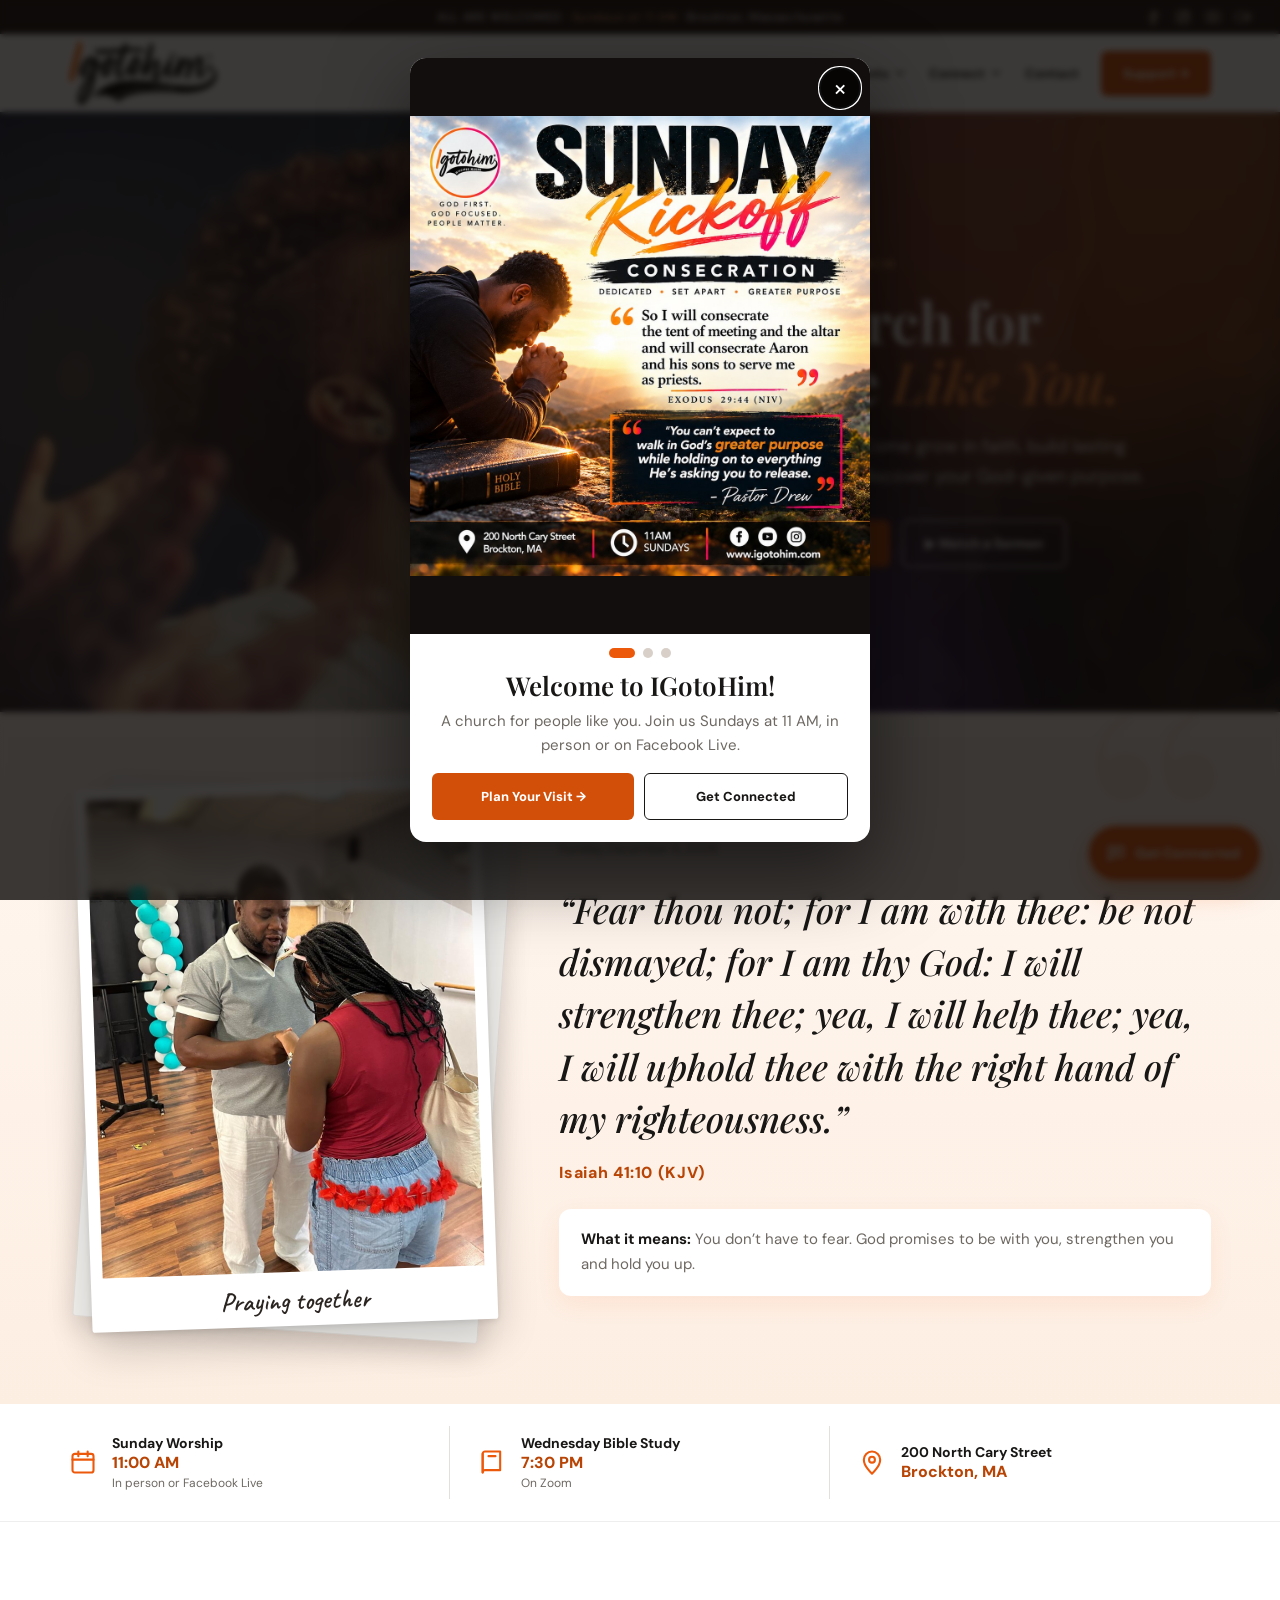
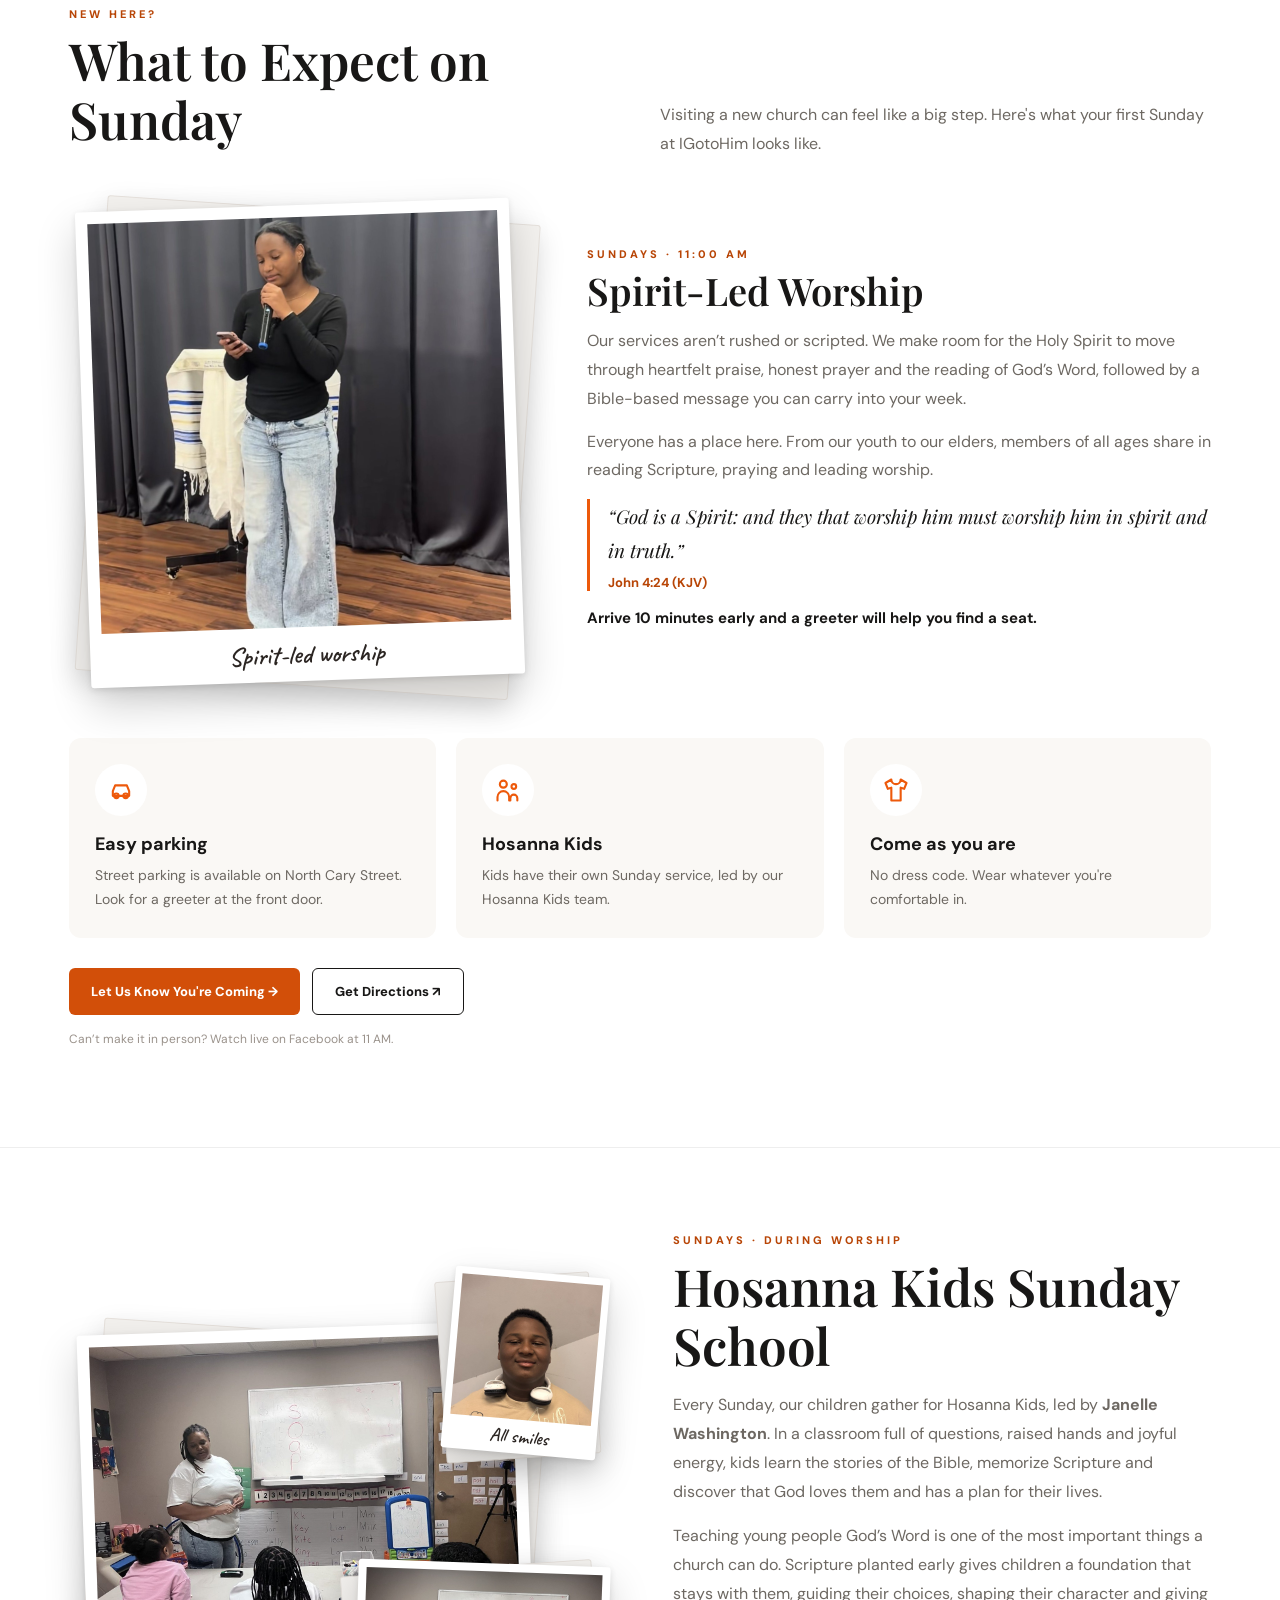
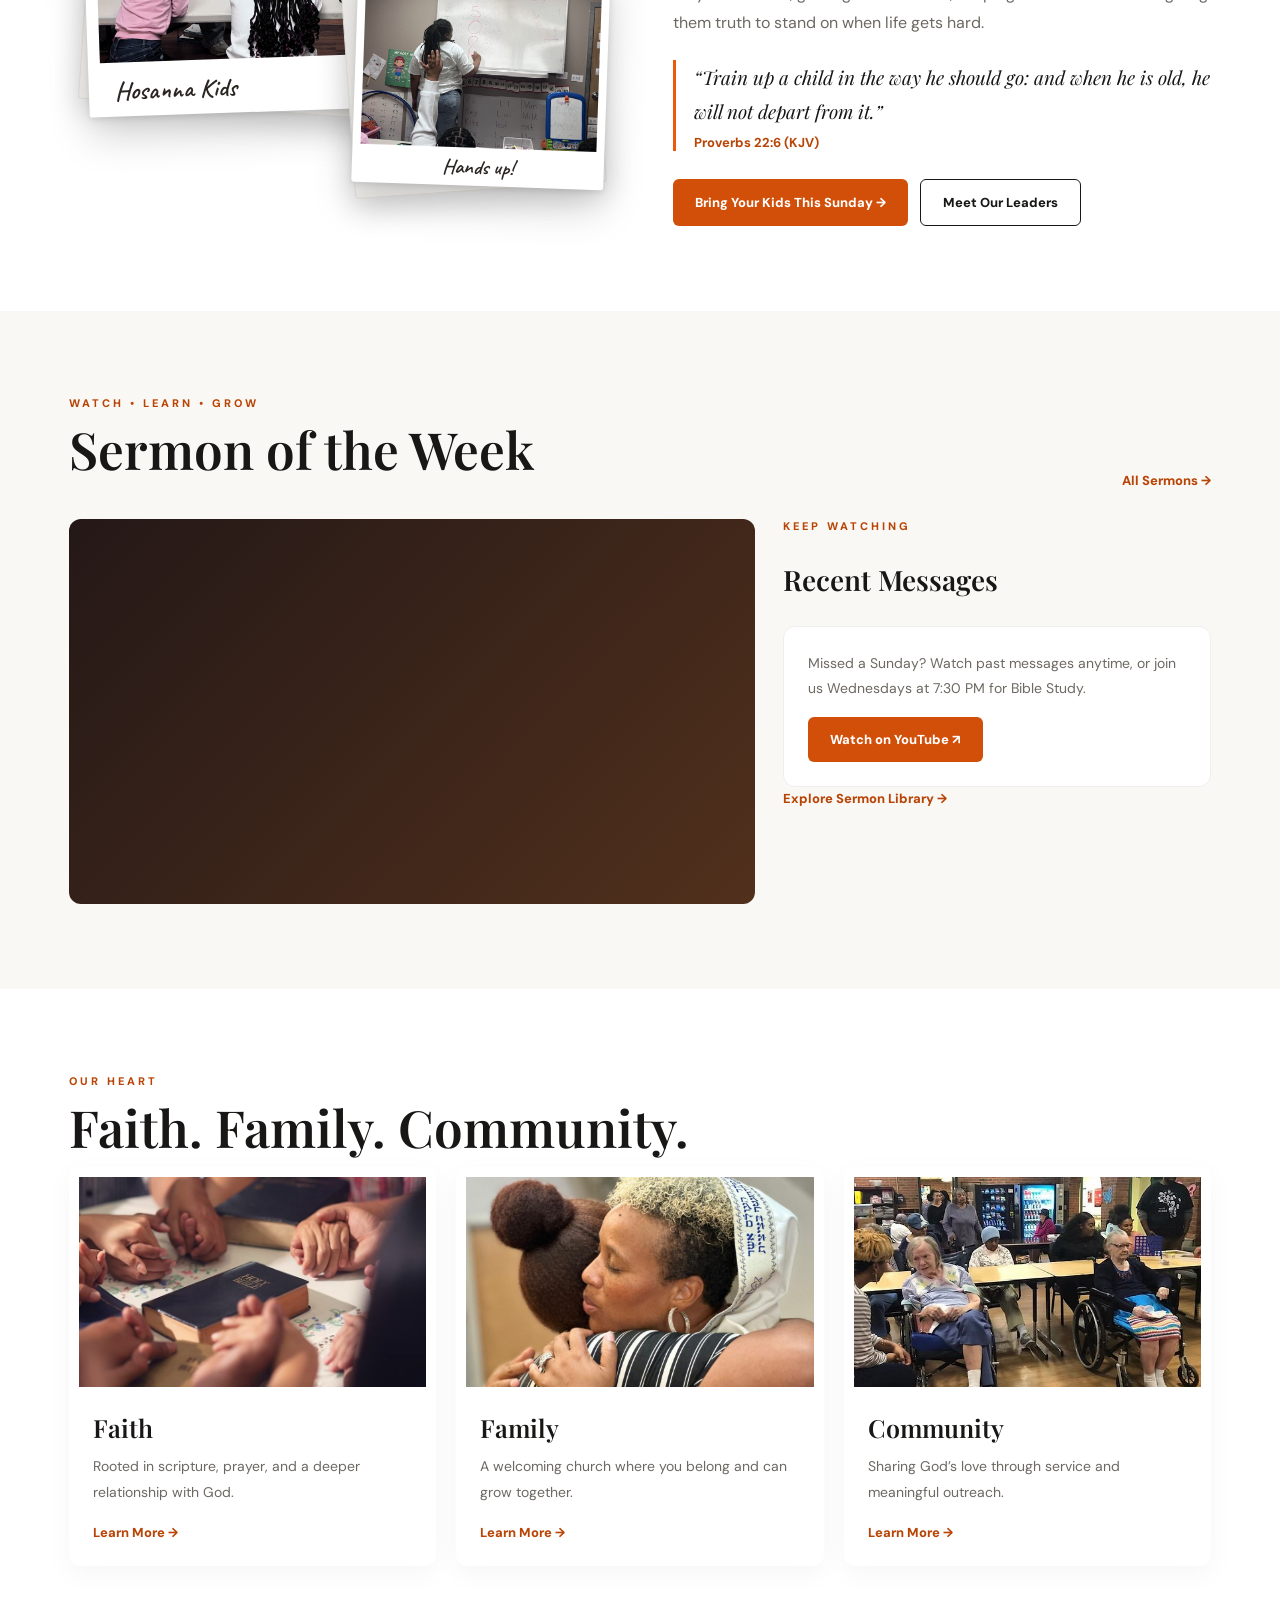
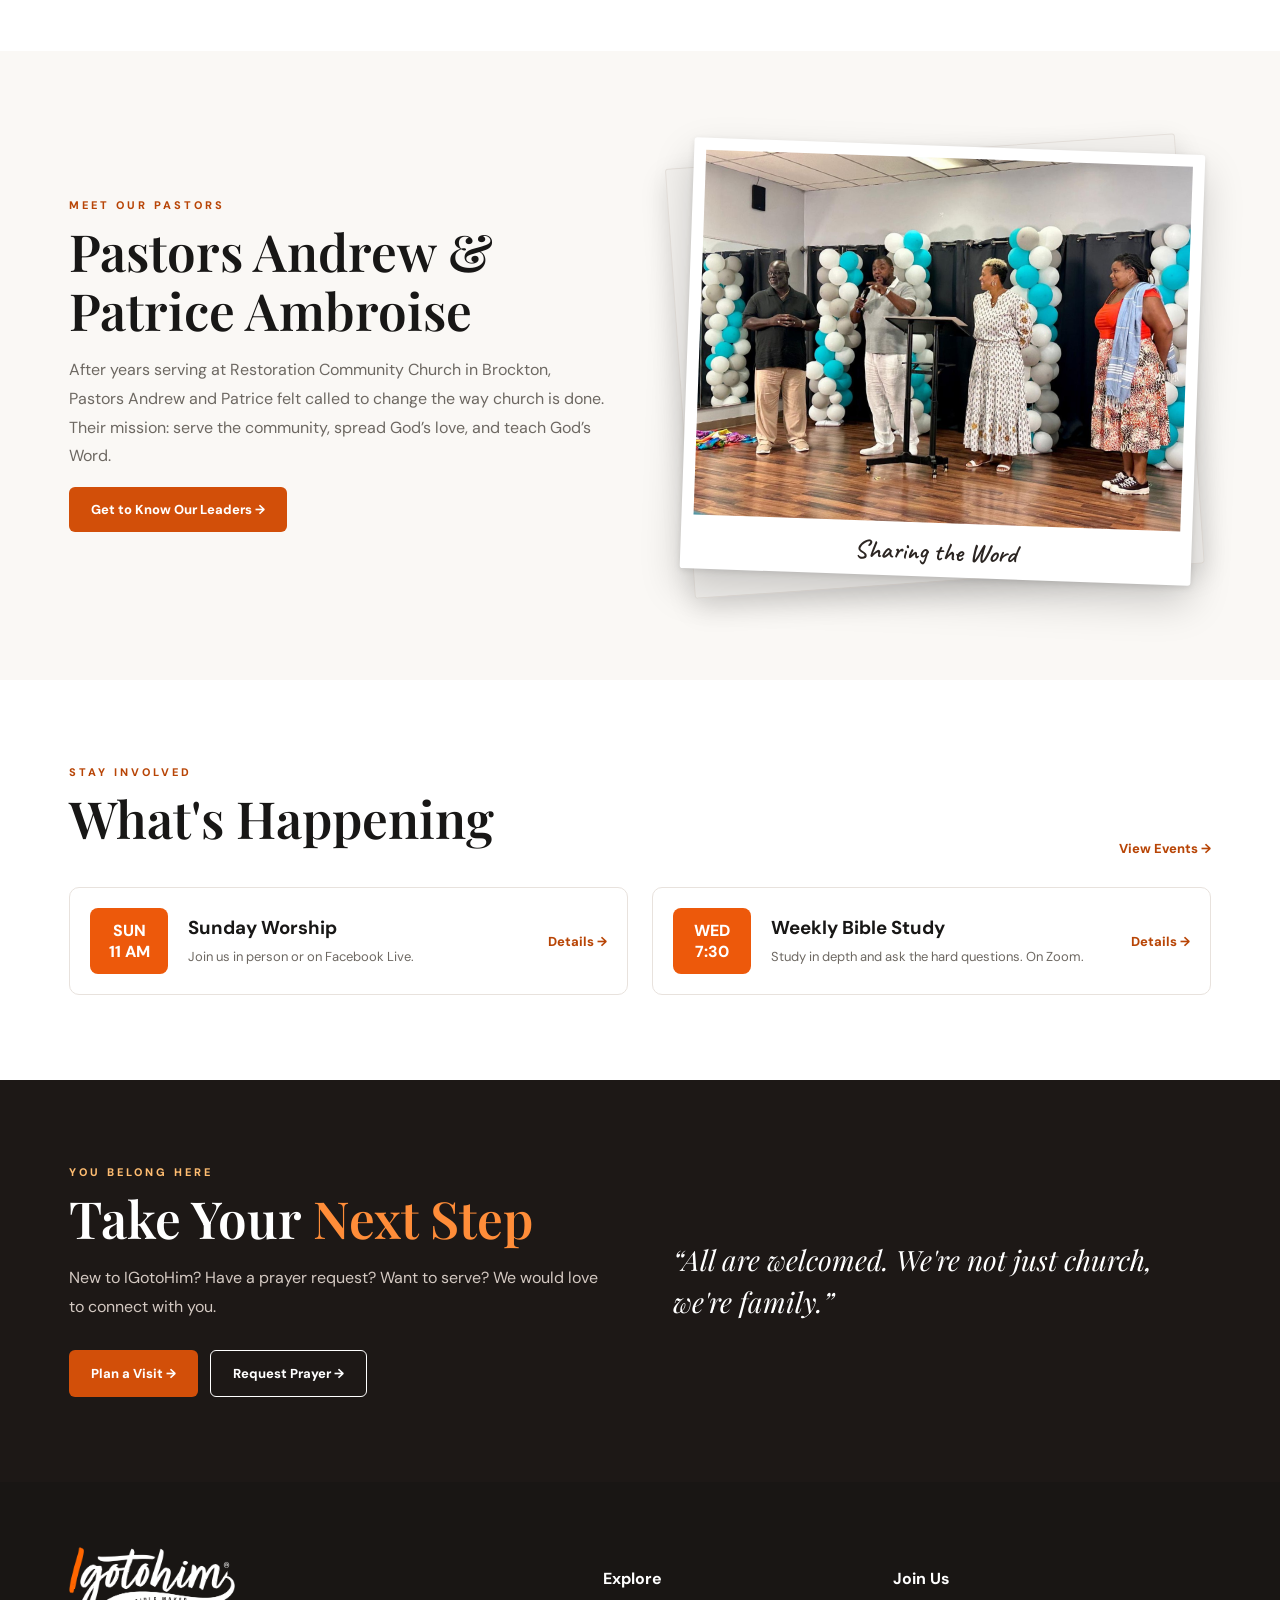
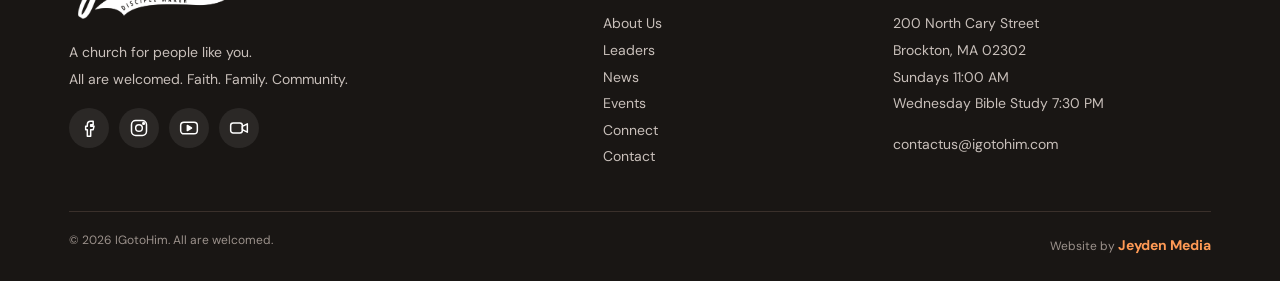
==== commit 57db55ca: "Footer: add "Website by Jeyden Media" credit linking to jeydenmedia.com Co-Authored-By: Claude Opus " ====
--- a/index.html
+++ b/index.html
@@ -1 +1 @@
-<!doctype html><html lang="en"><head><meta charset="utf-8"><meta name="viewport" content="width=device-width,initial-scale=1"><meta name="theme-color" content="#ed590b"><meta name="description" content="IGotoHim is a welcoming, Bible-based church in Brockton, MA. Join us Sundays at 11 AM at 200 North Cary Street or live on Facebook. All are welcomed."><link rel="canonical" href="https://www.igotohim.com/"><meta name="robots" content="index,follow"><link rel="icon" type="image/png" href="assets/img/favicon.png"><link rel="apple-touch-icon" href="assets/img/apple-touch-icon.png"><meta property="og:type" content="website"><meta property="og:site_name" content="IGotoHim"><meta property="og:title" content="IGotoHim | Brockton, MA | Sundays 11 AM"><meta property="og:description" content="IGotoHim is a welcoming, Bible-based church in Brockton, MA. Join us Sundays at 11 AM at 200 North Cary Street or live on Facebook. All are welcomed."><meta property="og:url" content="https://www.igotohim.com/"><meta property="og:image" content="https://www.igotohim.com/assets/img/og-image.jpg"><meta property="og:image:width" content="1200"><meta property="og:image:height" content="630"><meta property="og:image:alt" content="IGotoHim: A church for people like you"><meta property="og:locale" content="en_US"><meta name="twitter:card" content="summary_large_image"><meta name="twitter:title" content="IGotoHim | Brockton, MA | Sundays 11 AM"><meta name="twitter:description" content="IGotoHim is a welcoming, Bible-based church in Brockton, MA. Join us Sundays at 11 AM at 200 North Cary Street or live on Facebook. All are welcomed."><meta name="twitter:image" content="https://www.igotohim.com/assets/img/og-image.jpg"><meta name="geo.region" content="US-MA"><meta name="geo.placename" content="Brockton"><script type="application/ld+json">{"@context": "https://schema.org", "@type": "Church", "name": "IGotoHim", "alternateName": "Hosanna International Ministries", "url": "https://www.igotohim.com/", "logo": "https://www.igotohim.com/assets/logo.png", "image": "https://www.igotohim.com/assets/img/og-image.jpg", "description": "IGotoHim is a welcoming, Bible-based church in Brockton, MA. Join us Sundays at 11 AM at 200 North Cary Street or live on Facebook. All are welcomed.", "email": "contactus@igotohim.com", "address": {"@type": "PostalAddress", "streetAddress": "200 North Cary Street", "addressLocality": "Brockton", "addressRegion": "MA", "postalCode": "02302", "addressCountry": "US"}, "openingHoursSpecification": [{"@type": "OpeningHoursSpecification", "dayOfWeek": "Sunday", "opens": "11:00", "closes": "12:30"}, {"@type": "OpeningHoursSpecification", "dayOfWeek": "Wednesday", "opens": "19:30", "closes": "21:00"}], "sameAs": ["https://www.facebook.com/people/Igotohim-Hosanna-Intl-Ministries/61551890927696/", "https://www.instagram.com/hosannaintministries/", "https://www.youtube.com/@igotohim"], "founder": [{"@type": "Person", "name": "Andrew Ambroise", "jobTitle": "Senior Pastor"}, {"@type": "Person", "name": "Patrice Ambroise", "jobTitle": "Senior Pastor"}]}</script><title>IGotoHim | Brockton, MA | Sundays 11 AM</title><link rel="stylesheet" href="assets/style.css?v=20261122d"><script defer src="assets/config.js?v=20261122d"></script><script defer src="assets/app.js?v=20261122d"></script><script defer src="assets/scripture.js?v=20261122d"></script></head><body><div id="site-header"><div class="topbar">ALL ARE WELCOMED · <span>Sundays at 11 AM</span><span class="tb-loc"> · Brockton, Massachusetts</span></div><header class="nav"><div class="container nav-inner"><a class="nav-donate" href="https://app.easytithe.com/App/Form/7c1a2889-3194-436c-9861-6d94e68240a6" target="_blank" rel="noopener" aria-label="Donate to IGotoHim"><svg viewBox="0 0 24 24" aria-hidden="true"><path d="M12 20s-7-4.4-7-10a4 4 0 0 1 7-2.6A4 4 0 0 1 19 10c0 5.6-7 10-7 10z"/></svg><span>Donate</span></a><a class="brand" href="index.html"><img src="assets/logo.png" alt="IGotoHim — Disciple Maker" width="900" height="390"></a><button class="menu" aria-label="Toggle menu" aria-expanded="false">☰</button><nav class="navlinks" aria-label="Main"><a class="navitem active" href="index.html">Home</a><div class="dropdown"><a class="navitem" href="about.html" aria-haspopup="true">About <svg class="chev" viewBox="0 0 24 24" aria-hidden="true"><path d="m6 9 6 6 6-6"/></svg></a><div class="dropmenu"><a href="leadership.html">Leaders</a><a href="sermons.html">Sermons</a></div></div><a class="navitem" href="news.html">News</a><div class="dropdown"><a class="navitem" href="events.html" aria-haspopup="true">Events <svg class="chev" viewBox="0 0 24 24" aria-hidden="true"><path d="m6 9 6 6 6-6"/></svg></a><div class="dropmenu"><a href="events.html#sunday-service">Sunday Service</a><a href="events.html#bible-study">Bible Study</a></div></div><div class="dropdown"><a class="navitem" href="connect.html" aria-haspopup="true">Connect <svg class="chev" viewBox="0 0 24 24" aria-hidden="true"><path d="m6 9 6 6 6-6"/></svg></a><div class="dropmenu"><a href="connect.html#baptism">Baptism</a><a href="ministries.html">Ministries</a></div></div><a class="navitem" href="contact.html">Contact</a><a class="btn" href="https://app.easytithe.com/App/Form/7c1a2889-3194-436c-9861-6d94e68240a6" target="_blank" rel="noopener">Support →</a></nav></div></header></div><main><section class="hero banner" aria-label="Worshippers singing with hands raised"><div class="hero-fx" aria-hidden="true"><span class="glow g1"></span><span class="glow g2"></span><span class="glow g3"></span><span class="beam b1"></span><span class="beam b2"></span><span class="beam b3"></span><div class="sparks"><i style="--x:32%;--d:14.3s;--delay:-2.3s;--s:6px"></i><i style="--x:82%;--d:14.2s;--delay:-10.9s;--s:6px"></i><i style="--x:35%;--d:14.0s;--delay:-3.5s;--s:6px"></i><i style="--x:71%;--d:16.5s;--delay:-8.6s;--s:4px"></i><i style="--x:31%;--d:14.7s;--delay:-15.6s;--s:6px"></i><i style="--x:96%;--d:9.1s;--delay:-14.0s;--s:4px"></i><i style="--x:77%;--d:9.4s;--delay:-14.0s;--s:5px"></i><i style="--x:62%;--d:14.4s;--delay:-16.6s;--s:6px"></i><i style="--x:93%;--d:16.1s;--delay:-7.7s;--s:6px"></i><i style="--x:19%;--d:16.9s;--delay:-1.8s;--s:4px"></i><i style="--x:65%;--d:11.0s;--delay:-17.4s;--s:6px"></i><i style="--x:82%;--d:16.7s;--delay:-7.6s;--s:6px"></i><i style="--x:75%;--d:12.2s;--delay:-10.5s;--s:4px"></i><i style="--x:45%;--d:15.1s;--delay:-16.7s;--s:5px"></i><i style="--x:79%;--d:15.0s;--delay:-2.9s;--s:5px"></i><i style="--x:71%;--d:17.1s;--delay:-10.2s;--s:4px"></i><i style="--x:83%;--d:16.5s;--delay:-10.3s;--s:5px"></i><i style="--x:17%;--d:9.6s;--delay:-15.4s;--s:6px"></i><i style="--x:13%;--d:12.1s;--delay:-1.2s;--s:4px"></i><i style="--x:4%;--d:11.6s;--delay:-13.8s;--s:3px"></i><i style="--x:7%;--d:14.4s;--delay:-13.7s;--s:6px"></i><i style="--x:93%;--d:14.3s;--delay:-9.9s;--s:5px"></i></div></div><div class="container hero-grid"><div class="hero-spacer"></div><div><div class="eyebrow">WELCOME TO IGOTOHIM</div><h1>A Church for People <em>Like You.</em></h1><p>All are welcomed. Come grow in faith, build lasting relationships, and discover your God-given purpose.</p><div class="actions"><a class="btn" href="#expect">Plan Your First Visit →</a><a class="btn outline" href="#sermon-week">▶ Watch a Sermon</a></div></div></div></section><section class="section scripture" id="scripture-of-day" aria-labelledby="sotd-h"><div class="container scripture-grid"><div class="pol-wrap tilt-l pw-sotd-photo"><figure class="polaroid"><img class="sotd-photo" src="assets/img/pastor-prayer.jpg" alt="Pastor Drew Ambroise praying with a church member"><figcaption>Praying together</figcaption></figure></div><div class="scripture-inner"><div class="eyebrow" id="sotd-h">SCRIPTURE OF THE DAY</div><div class="sotd-date" data-s="date"></div><blockquote class="sotd-text" data-s="text">“It is of the LORD's mercies that we are not consumed, because his compassions fail not. They are new every morning: great is thy faithfulness.”</blockquote><div class="sotd-ref" data-s="ref">Lamentations 3:22-23 (KJV)</div><div class="sotd-meaning"><b>What it means:</b> <span data-s="meaning">God’s mercy never runs out. Every morning brings a fresh supply.</span></div></div></div></section><div class="service-strip"><div class="container service-grid"><div class="service-item"><div class="sym"><svg viewBox="0 0 24 24" aria-hidden="true"><rect x="3" y="5" width="18" height="16" rx="2"/><path d="M3 10h18M8 3v4M16 3v4"/></svg></div><div><b>Sunday Worship</b><span>11:00 AM</span><small class="sub">In person or Facebook Live</small></div></div><div class="service-item"><div class="sym"><svg viewBox="0 0 24 24" aria-hidden="true"><path d="M4 5a2 2 0 0 1 2-2h13v16H6a2 2 0 0 0-2 2z"/><path d="M4 21V5M9 7h6"/></svg></div><div><b>Wednesday Bible Study</b><span>7:30 PM</span><small class="sub">On Zoom</small></div></div><div class="service-item"><div class="sym"><svg viewBox="0 0 24 24" aria-hidden="true"><path d="M12 22s7-6.2 7-12a7 7 0 0 0-14 0c0 5.8 7 12 7 12z"/><circle cx="12" cy="10" r="2.5"/></svg></div><div><b>200 North Cary Street</b><span>Brockton, MA</span></div></div></div></div><section class="section expect" id="expect"><div class="container"><div class="expect-head"><div><div class="eyebrow">NEW HERE?</div><h2>What to Expect on Sunday</h2></div><p>Visiting a new church can feel like a big step. Here's what your first Sunday at IGotoHim looks like.</p></div><div class="expect-feature"><div class="pol-wrap tilt-l"><figure class="polaroid"><img loading="lazy" src="assets/img/spirit-led-worship.jpg" alt="A young member leading Scripture reading during Sunday worship"><figcaption>Spirit-led worship</figcaption></figure></div><div><div class="eyebrow">SUNDAYS · 11:00 AM</div><h3 class="ef-title">Spirit-Led Worship</h3><p>Our services aren’t rushed or scripted. We make room for the Holy Spirit to move through heartfelt praise, honest prayer and the reading of God’s Word, followed by a Bible-based message you can carry into your week.</p><p>Everyone has a place here. From our youth to our elders, members of all ages share in reading Scripture, praying and leading worship.</p><p class="scripture-q">“God is a Spirit: and they that worship him must worship him in spirit and in truth.”<span>John 4:24 (KJV)</span></p><p class="ef-note">Arrive 10 minutes early and a greeter will help you find a seat.</p></div></div><div class="expect-grid three"><div class="expect-item"><div class="sym"><svg viewBox="0 0 24 24" aria-hidden="true"><path d="M5 17h14v-4l-2-5H7l-2 5z"/><circle cx="8" cy="17" r="2"/><circle cx="16" cy="17" r="2"/></svg></div><h3>Easy parking</h3><p>Street parking is available on North Cary Street. Look for a greeter at the front door.</p></div><div class="expect-item"><div class="sym"><svg viewBox="0 0 24 24" aria-hidden="true"><circle cx="8" cy="7" r="3"/><circle cx="17" cy="9" r="2"/><path d="M3 21v-3a5 5 0 0 1 10 0v3M14 21v-2a3 3 0 0 1 6 0v2"/></svg></div><h3>Hosanna Kids</h3><p>Kids have their own Sunday service, led by our Hosanna Kids team.</p></div><div class="expect-item"><div class="sym"><svg viewBox="0 0 24 24" aria-hidden="true"><path d="M8 3 3 6l2 5 3-1v11h8V10l3 1 2-5-5-3a4 4 0 0 1-8 0z"/></svg></div><h3>Come as you are</h3><p>No dress code. Wear whatever you're comfortable in.</p></div></div><div class="actions"><a class="btn" href="contact.html#visit">Let Us Know You're Coming →</a><a class="btn outline dark-outline" href="https://maps.google.com/?q=200+North+Cary+Street+Brockton+MA+02302" target="_blank" rel="noopener">Get Directions ↗</a></div><p class="verify-note">Can’t make it in person? Watch live on Facebook at 11 AM. </p></div></section><section class="section kids-feature" id="hosanna-kids"><div class="container split"><div class="kf-photos"><div class="pol-wrap tilt-l kf-main"><figure class="polaroid"><img loading="lazy" src="assets/img/kids-sunday-school.jpg" alt="Janelle Washington teaching Hosanna Kids Sunday school"><figcaption>Hosanna Kids</figcaption></figure></div><div class="pol-wrap tilt-r kf-small"><figure class="polaroid"><img loading="lazy" src="assets/img/kids-sunday-school-2.jpg" alt="Hosanna Kids learning at the whiteboard"><figcaption>Hands up!</figcaption></figure></div><div class="pol-wrap tilt-r kf-top"><figure class="polaroid"><img loading="lazy" src="assets/img/kids-sunday-school-3.jpg" alt="A smiling Hosanna Kids student"><figcaption>All smiles</figcaption></figure></div></div><div><div class="eyebrow">SUNDAYS · DURING WORSHIP</div><h2>Hosanna Kids Sunday School</h2><p>Every Sunday, our children gather for Hosanna Kids, led by <strong>Janelle Washington</strong>. In a classroom full of questions, raised hands and joyful energy, kids learn the stories of the Bible, memorize Scripture and discover that God loves them and has a plan for their lives.</p><p>Teaching young people God’s Word is one of the most important things a church can do. Scripture planted early gives children a foundation that stays with them, guiding their choices, shaping their character and giving them truth to stand on when life gets hard.</p><p class="scripture-q">“Train up a child in the way he should go: and when he is old, he will not depart from it.”<span>Proverbs 22:6 (KJV)</span></p><div class="actions"><a class="btn" href="contact.html#visit">Bring Your Kids This Sunday →</a><a class="btn outline dark-outline" href="leadership.html">Meet Our Leaders</a></div></div></div></section><section class="section soft" id="sermon-week"><div class="container"><div class="section-head"><div><div class="eyebrow">WATCH • LEARN • GROW</div><h2>Sermon of the Week</h2></div><a class="textlink" href="sermons.html">All Sermons →</a></div><div class="sermon-layout"><div><div class="player" id="sermon-player" aria-label="Featured sermon video"></div></div><div><div class="eyebrow">KEEP WATCHING</div><h3 style="font:600 28px 'Playfair Display',serif">Recent Messages</h3><div id="recent-sermons"></div><a class="textlink" href="sermons.html">Explore Sermon Library →</a></div></div></div></section><section class="section"><div class="container"><div class="eyebrow">OUR HEART</div><h2>Faith. Family. Community.</h2><div class="cards"><a class="card" href="about.html"><img loading="lazy" src="assets/img/biblestudy.jpg" alt="Hands joined in prayer over an open Bible"><div class="card-content"><h3>Faith</h3><p>Rooted in scripture, prayer, and a deeper relationship with God.</p><span class="textlink">Learn More →</span></div></a><a class="card" href="ministries.html"><img loading="lazy" src="assets/img/fellowship-hug.jpg" alt="Two church members sharing a warm hug" class="pos-top"><div class="card-content"><h3>Family</h3><p>A welcoming church where you belong and can grow together.</p><span class="textlink">Learn More →</span></div></a><a class="card" href="events.html"><img loading="lazy" src="assets/img/outreach.jpg" alt="IGotoHim members visiting seniors at a care home"><div class="card-content"><h3>Community</h3><p>Sharing God’s love through service and meaningful outreach.</p><span class="textlink">Learn More →</span></div></a></div></div></section><section class="section soft"><div class="container split"><div><div class="eyebrow">MEET OUR PASTORS</div><h2>Pastors Andrew &amp; Patrice Ambroise</h2><p>After years serving at Restoration Community Church in Brockton, Pastors Andrew and Patrice felt called to change the way church is done. Their mission: serve the community, spread God’s love, and teach God’s Word.</p><a class="btn" href="leadership.html">Get to Know Our Leaders →</a></div><div class="pol-wrap tilt-r pw-pastor-photo pw-wide"><figure class="polaroid"><img loading="lazy" src="assets/img/leaders-event.jpg" alt="Pastor Andrew Ambroise speaking at a church gathering" class="pastor-photo wide"><figcaption>Sharing the Word</figcaption></figure></div></div></section><section class="section"><div class="container"><div class="section-head"><div><div class="eyebrow">STAY INVOLVED</div><h2>What's Happening</h2></div><a class="textlink" href="events.html">View Events →</a></div><div class="grid2"><div class="event"><div class="date">SUN<br>11 AM</div><div><h3>Sunday Worship</h3><p>Join us in person or on Facebook Live.</p></div><a class="textlink" href="events.html#sunday-service">Details →</a></div><div class="event"><div class="date">WED<br>7:30</div><div><h3>Weekly Bible Study</h3><p>Study in depth and ask the hard questions. On Zoom.</p></div><a class="textlink" href="events.html#bible-study">Details →</a></div></div></div></section><section class="section dark"><div class="container split"><div><div class="eyebrow">YOU BELONG HERE</div><h2>Take Your <span class="accent">Next Step</span></h2><p>New to IGotoHim? Have a prayer request? Want to serve? We would love to connect with you.</p><div class="actions"><a class="btn" href="contact.html#visit">Plan a Visit →</a><a class="btn outline" href="contact.html#prayer">Request Prayer →</a></div></div><div class="quote">“All are welcomed. We're not just church, we're family.”</div></div></section></main><div id="site-footer"><footer class="footer"><div class="container"><div class="footer-grid"><div><a class="brand" href="index.html"><img src="assets/logo-white.png" alt="IGotoHim — Disciple Maker" width="900" height="390"></a><p>A church for people like you.<br>All are welcomed. Faith. Family. Community.</p></div><div><h4>Explore</h4><div><a href="about.html">About Us</a></div><div><a href="leadership.html">Leaders</a></div><div><a href="news.html">News</a></div><div><a href="events.html">Events</a></div><div><a href="connect.html">Connect</a></div><div><a href="contact.html">Contact</a></div></div><div><h4>Join Us</h4><p>200 North Cary Street<br>Brockton, MA 02302<br>Sundays 11:00 AM<br>Wednesday Bible Study 7:30 PM</p><p><a href="mailto:contactus@igotohim.com">contactus@igotohim.com</a></p></div></div><div class="footer-bottom">© <span id="year">2026</span> IGotoHim. All are welcomed.</div></div></footer></div><div class="wm" id="welcome-modal" hidden><div class="wm-backdrop" data-close></div><div class="wm-box" role="dialog" aria-modal="true" aria-labelledby="wm-title"><button type="button" class="wm-close" data-close aria-label="Close welcome message">×</button><div class="wm-slides" aria-roledescription="carousel" aria-label="Welcome messages"><img class="wm-slide" data-days="sun" data-src="assets/img/daily-sun.jpg" width="1100" height="1100" alt="Sunday Kickoff: Consecration. Dedicated, set apart, greater purpose. Exodus 29:44. “You can’t expect to walk in God’s greater purpose while holding on to everything He’s asking you to release.” Pastor Drew"><img class="wm-slide" data-days="sun" data-src="assets/img/daily-sun-2.jpg" width="1100" height="1100" alt="Kickoff Sunday: Matthew 5:6, blessed are those who hunger and thirst for righteousness, for they will be filled. Expect God’s blessings this week! Sunday worship 11:00 AM, 200 North Cary Street, Brockton."><img class="wm-slide" data-days="sun" data-src="assets/img/daily-sun-3.jpg?v=2" width="733" height="1100" alt="You’re invited. God first. God focused. All are welcomed. A family of believers, uplifting worship and practical teaching. Sundays 11 AM and Bible Study Wednesdays at 7:30 PM. Love God. Love people. Make disciples."><img class="wm-slide" data-days="tue" data-src="assets/img/welcome-1.jpg" width="533" height="640" alt="Happy Tuesday from IGotoHim: I can do all things through Christ who strengthens me, Philippians 4:13. Remember, God is already working on what you are praying for. Keep going!"><img class="wm-slide" data-days="wed" data-src="assets/img/daily-wed.jpg" width="1005" height="1100" alt="Mid-Week Check In: Matthew 7:24, everyone who hears these words of mine and puts them into practice is like a wise man who built his house on the rock. “Build your life on God’s Word, not just by hearing it, but by doing it.” Pastor Drew"><img class="wm-slide" data-days="thu" data-src="assets/img/daily-thu.jpg" width="825" height="1100" alt="Thursday Motivation: The finish line is near. Galatians 6:9, let us not become weary in doing good. “God gave you the strength to start. Trust Him for the strength to finish.” Pastor Drew"><img class="wm-slide" data-days="fri" data-src="assets/img/daily-fri-1.jpg" width="825" height="1100" alt="Friday Close Out: You made it through another week. Philippians 1:6, He who began a good work in you will carry it on to completion. Finish strong, finish faithful, finish with purpose. Pastor Drew"><img class="wm-slide" data-days="fri" data-src="assets/img/daily-fri-2.jpg" width="825" height="1100" alt="Friday Close Out: Isaiah 41:10, so do not fear, for I am with you. Finish strong, finish faithful, finish with purpose. Pastor Drew"><img class="wm-slide" data-days="fri" data-src="assets/img/daily-fri-3.jpg" width="1005" height="1100" alt="Friday Close Out: As we close out the week, let’s reflect God’s character in all we do. Matthew 5:16, let your light shine before others. Finish strong, finish faithful, finish with purpose. Pastor Drew"><img class="wm-slide" data-days="mon" data-src="assets/img/daily-mon.jpg" width="825" height="1100" alt="Monday Motivation: The finish line is near. Galatians 6:9, let us not become weary in doing good. “God gave you the strength to start. Trust Him for the strength to finish.” Pastor Drew"><img class="wm-slide" data-days="sat" data-src="assets/img/welcome-2.jpg" width="486" height="640" alt="But God shows his love for us in that while we were still sinners, Christ died for us, Romans 5:8. God’s love: unconditional, unending, unwavering."><div class="wm-dots"></div></div><div class="wm-body"><h2 id="wm-title">Welcome to IGotoHim!</h2><p>A church for people like you. Join us Sundays at 11 AM, in person or on Facebook Live.</p><div class="wm-actions"><a class="btn" href="contact.html#visit">Plan Your Visit →</a><a class="btn outline dark-outline" href="connect.html">Get Connected</a></div></div></div></div><script defer src="assets/welcome.js?v=20261122d"></script><script defer src="assets/assistant.js?v=20261122d"></script></body></html>+<!doctype html><html lang="en"><head><meta charset="utf-8"><meta name="viewport" content="width=device-width,initial-scale=1"><meta name="theme-color" content="#ed590b"><meta name="description" content="IGotoHim is a welcoming, Bible-based church in Brockton, MA. Join us Sundays at 11 AM at 200 North Cary Street or live on Facebook. All are welcomed."><link rel="canonical" href="https://www.igotohim.com/"><meta name="robots" content="index,follow"><link rel="icon" type="image/png" href="assets/img/favicon.png"><link rel="apple-touch-icon" href="assets/img/apple-touch-icon.png"><meta property="og:type" content="website"><meta property="og:site_name" content="IGotoHim"><meta property="og:title" content="IGotoHim | Brockton, MA | Sundays 11 AM"><meta property="og:description" content="IGotoHim is a welcoming, Bible-based church in Brockton, MA. Join us Sundays at 11 AM at 200 North Cary Street or live on Facebook. All are welcomed."><meta property="og:url" content="https://www.igotohim.com/"><meta property="og:image" content="https://www.igotohim.com/assets/img/og-image.jpg"><meta property="og:image:width" content="1200"><meta property="og:image:height" content="630"><meta property="og:image:alt" content="IGotoHim: A church for people like you"><meta property="og:locale" content="en_US"><meta name="twitter:card" content="summary_large_image"><meta name="twitter:title" content="IGotoHim | Brockton, MA | Sundays 11 AM"><meta name="twitter:description" content="IGotoHim is a welcoming, Bible-based church in Brockton, MA. Join us Sundays at 11 AM at 200 North Cary Street or live on Facebook. All are welcomed."><meta name="twitter:image" content="https://www.igotohim.com/assets/img/og-image.jpg"><meta name="geo.region" content="US-MA"><meta name="geo.placename" content="Brockton"><script type="application/ld+json">{"@context": "https://schema.org", "@type": "Church", "name": "IGotoHim", "alternateName": "Hosanna International Ministries", "url": "https://www.igotohim.com/", "logo": "https://www.igotohim.com/assets/logo.png", "image": "https://www.igotohim.com/assets/img/og-image.jpg", "description": "IGotoHim is a welcoming, Bible-based church in Brockton, MA. Join us Sundays at 11 AM at 200 North Cary Street or live on Facebook. All are welcomed.", "email": "contactus@igotohim.com", "address": {"@type": "PostalAddress", "streetAddress": "200 North Cary Street", "addressLocality": "Brockton", "addressRegion": "MA", "postalCode": "02302", "addressCountry": "US"}, "openingHoursSpecification": [{"@type": "OpeningHoursSpecification", "dayOfWeek": "Sunday", "opens": "11:00", "closes": "12:30"}, {"@type": "OpeningHoursSpecification", "dayOfWeek": "Wednesday", "opens": "19:30", "closes": "21:00"}], "sameAs": ["https://www.facebook.com/people/Igotohim-Hosanna-Intl-Ministries/61551890927696/", "https://www.instagram.com/hosannaintministries/", "https://www.youtube.com/@igotohim"], "founder": [{"@type": "Person", "name": "Andrew Ambroise", "jobTitle": "Senior Pastor"}, {"@type": "Person", "name": "Patrice Ambroise", "jobTitle": "Senior Pastor"}]}</script><title>IGotoHim | Brockton, MA | Sundays 11 AM</title><link rel="stylesheet" href="assets/style.css?v=20261123b"><script defer src="assets/config.js?v=20261123b"></script><script defer src="assets/app.js?v=20261123b"></script><script defer src="assets/scripture.js?v=20261123b"></script></head><body><div id="site-header"><div class="topbar">ALL ARE WELCOMED · <span>Sundays at 11 AM</span><span class="tb-loc"> · Brockton, Massachusetts</span></div><header class="nav"><div class="container nav-inner"><a class="nav-donate" href="https://app.easytithe.com/App/Form/7c1a2889-3194-436c-9861-6d94e68240a6" target="_blank" rel="noopener" aria-label="Donate to IGotoHim"><svg viewBox="0 0 24 24" aria-hidden="true"><path d="M12 20s-7-4.4-7-10a4 4 0 0 1 7-2.6A4 4 0 0 1 19 10c0 5.6-7 10-7 10z"/></svg><span>Donate</span></a><a class="brand" href="index.html"><img src="assets/logo.png" alt="IGotoHim — Disciple Maker" width="900" height="390"></a><button class="menu" aria-label="Toggle menu" aria-expanded="false">☰</button><nav class="navlinks" aria-label="Main"><a class="navitem active" href="index.html">Home</a><div class="dropdown"><a class="navitem" href="about.html" aria-haspopup="true">About <svg class="chev" viewBox="0 0 24 24" aria-hidden="true"><path d="m6 9 6 6 6-6"/></svg></a><div class="dropmenu"><a href="leadership.html">Leaders</a><a href="sermons.html">Sermons</a></div></div><a class="navitem" href="news.html">News</a><div class="dropdown"><a class="navitem" href="events.html" aria-haspopup="true">Events <svg class="chev" viewBox="0 0 24 24" aria-hidden="true"><path d="m6 9 6 6 6-6"/></svg></a><div class="dropmenu"><a href="events.html#sunday-service">Sunday Service</a><a href="events.html#bible-study">Bible Study</a></div></div><div class="dropdown"><a class="navitem" href="connect.html" aria-haspopup="true">Connect <svg class="chev" viewBox="0 0 24 24" aria-hidden="true"><path d="m6 9 6 6 6-6"/></svg></a><div class="dropmenu"><a href="connect.html#baptism">Baptism</a><a href="ministries.html">Ministries</a></div></div><a class="navitem" href="contact.html">Contact</a><a class="btn" href="https://app.easytithe.com/App/Form/7c1a2889-3194-436c-9861-6d94e68240a6" target="_blank" rel="noopener">Support →</a></nav></div></header></div><main><section class="hero banner" aria-label="Worshippers singing with hands raised"><div class="hero-fx" aria-hidden="true"><span class="glow g1"></span><span class="glow g2"></span><span class="glow g3"></span><span class="beam b1"></span><span class="beam b2"></span><span class="beam b3"></span><div class="sparks"><i style="--x:32%;--d:14.3s;--delay:-2.3s;--s:6px"></i><i style="--x:82%;--d:14.2s;--delay:-10.9s;--s:6px"></i><i style="--x:35%;--d:14.0s;--delay:-3.5s;--s:6px"></i><i style="--x:71%;--d:16.5s;--delay:-8.6s;--s:4px"></i><i style="--x:31%;--d:14.7s;--delay:-15.6s;--s:6px"></i><i style="--x:96%;--d:9.1s;--delay:-14.0s;--s:4px"></i><i style="--x:77%;--d:9.4s;--delay:-14.0s;--s:5px"></i><i style="--x:62%;--d:14.4s;--delay:-16.6s;--s:6px"></i><i style="--x:93%;--d:16.1s;--delay:-7.7s;--s:6px"></i><i style="--x:19%;--d:16.9s;--delay:-1.8s;--s:4px"></i><i style="--x:65%;--d:11.0s;--delay:-17.4s;--s:6px"></i><i style="--x:82%;--d:16.7s;--delay:-7.6s;--s:6px"></i><i style="--x:75%;--d:12.2s;--delay:-10.5s;--s:4px"></i><i style="--x:45%;--d:15.1s;--delay:-16.7s;--s:5px"></i><i style="--x:79%;--d:15.0s;--delay:-2.9s;--s:5px"></i><i style="--x:71%;--d:17.1s;--delay:-10.2s;--s:4px"></i><i style="--x:83%;--d:16.5s;--delay:-10.3s;--s:5px"></i><i style="--x:17%;--d:9.6s;--delay:-15.4s;--s:6px"></i><i style="--x:13%;--d:12.1s;--delay:-1.2s;--s:4px"></i><i style="--x:4%;--d:11.6s;--delay:-13.8s;--s:3px"></i><i style="--x:7%;--d:14.4s;--delay:-13.7s;--s:6px"></i><i style="--x:93%;--d:14.3s;--delay:-9.9s;--s:5px"></i></div></div><div class="container hero-grid"><div class="hero-spacer"></div><div><div class="eyebrow">WELCOME TO IGOTOHIM</div><h1>A Church for People <em>Like You.</em></h1><p>All are welcomed. Come grow in faith, build lasting relationships, and discover your God-given purpose.</p><div class="actions"><a class="btn" href="#expect">Plan Your First Visit →</a><a class="btn outline" href="#sermon-week">▶ Watch a Sermon</a></div></div></div></section><section class="section scripture" id="scripture-of-day" aria-labelledby="sotd-h"><div class="container scripture-grid"><div class="pol-wrap tilt-l pw-sotd-photo"><figure class="polaroid"><img class="sotd-photo" src="assets/img/pastor-prayer.jpg" alt="Pastor Drew Ambroise praying with a church member"><figcaption>Praying together</figcaption></figure></div><div class="scripture-inner"><div class="eyebrow" id="sotd-h">SCRIPTURE OF THE DAY</div><div class="sotd-date" data-s="date"></div><blockquote class="sotd-text" data-s="text">“It is of the LORD's mercies that we are not consumed, because his compassions fail not. They are new every morning: great is thy faithfulness.”</blockquote><div class="sotd-ref" data-s="ref">Lamentations 3:22-23 (KJV)</div><div class="sotd-meaning"><b>What it means:</b> <span data-s="meaning">God’s mercy never runs out. Every morning brings a fresh supply.</span></div></div></div></section><div class="service-strip"><div class="container service-grid"><div class="service-item"><div class="sym"><svg viewBox="0 0 24 24" aria-hidden="true"><rect x="3" y="5" width="18" height="16" rx="2"/><path d="M3 10h18M8 3v4M16 3v4"/></svg></div><div><b>Sunday Worship</b><span>11:00 AM</span><small class="sub">In person or Facebook Live</small></div></div><div class="service-item"><div class="sym"><svg viewBox="0 0 24 24" aria-hidden="true"><path d="M4 5a2 2 0 0 1 2-2h13v16H6a2 2 0 0 0-2 2z"/><path d="M4 21V5M9 7h6"/></svg></div><div><b>Wednesday Bible Study</b><span>7:30 PM</span><small class="sub">On Zoom</small></div></div><div class="service-item"><div class="sym"><svg viewBox="0 0 24 24" aria-hidden="true"><path d="M12 22s7-6.2 7-12a7 7 0 0 0-14 0c0 5.8 7 12 7 12z"/><circle cx="12" cy="10" r="2.5"/></svg></div><div><b>200 North Cary Street</b><span>Brockton, MA</span></div></div></div></div><section class="section expect" id="expect"><div class="container"><div class="expect-head"><div><div class="eyebrow">NEW HERE?</div><h2>What to Expect on Sunday</h2></div><p>Visiting a new church can feel like a big step. Here's what your first Sunday at IGotoHim looks like.</p></div><div class="expect-feature"><div class="pol-wrap tilt-l"><figure class="polaroid"><img loading="lazy" src="assets/img/spirit-led-worship.jpg" alt="A young member leading Scripture reading during Sunday worship"><figcaption>Spirit-led worship</figcaption></figure></div><div><div class="eyebrow">SUNDAYS · 11:00 AM</div><h3 class="ef-title">Spirit-Led Worship</h3><p>Our services aren’t rushed or scripted. We make room for the Holy Spirit to move through heartfelt praise, honest prayer and the reading of God’s Word, followed by a Bible-based message you can carry into your week.</p><p>Everyone has a place here. From our youth to our elders, members of all ages share in reading Scripture, praying and leading worship.</p><p class="scripture-q">“God is a Spirit: and they that worship him must worship him in spirit and in truth.”<span>John 4:24 (KJV)</span></p><p class="ef-note">Arrive 10 minutes early and a greeter will help you find a seat.</p></div></div><div class="expect-grid three"><div class="expect-item"><div class="sym"><svg viewBox="0 0 24 24" aria-hidden="true"><path d="M5 17h14v-4l-2-5H7l-2 5z"/><circle cx="8" cy="17" r="2"/><circle cx="16" cy="17" r="2"/></svg></div><h3>Easy parking</h3><p>Street parking is available on North Cary Street. Look for a greeter at the front door.</p></div><div class="expect-item"><div class="sym"><svg viewBox="0 0 24 24" aria-hidden="true"><circle cx="8" cy="7" r="3"/><circle cx="17" cy="9" r="2"/><path d="M3 21v-3a5 5 0 0 1 10 0v3M14 21v-2a3 3 0 0 1 6 0v2"/></svg></div><h3>Hosanna Kids</h3><p>Kids have their own Sunday service, led by our Hosanna Kids team.</p></div><div class="expect-item"><div class="sym"><svg viewBox="0 0 24 24" aria-hidden="true"><path d="M8 3 3 6l2 5 3-1v11h8V10l3 1 2-5-5-3a4 4 0 0 1-8 0z"/></svg></div><h3>Come as you are</h3><p>No dress code. Wear whatever you're comfortable in.</p></div></div><div class="actions"><a class="btn" href="contact.html#visit">Let Us Know You're Coming →</a><a class="btn outline dark-outline" href="https://maps.google.com/?q=200+North+Cary+Street+Brockton+MA+02302" target="_blank" rel="noopener">Get Directions ↗</a></div><p class="verify-note">Can’t make it in person? Watch live on Facebook at 11 AM. </p></div></section><section class="section kids-feature" id="hosanna-kids"><div class="container split"><div class="kf-photos"><div class="pol-wrap tilt-l kf-main"><figure class="polaroid"><img loading="lazy" src="assets/img/kids-sunday-school.jpg" alt="Janelle Washington teaching Hosanna Kids Sunday school"><figcaption>Hosanna Kids</figcaption></figure></div><div class="pol-wrap tilt-r kf-small"><figure class="polaroid"><img loading="lazy" src="assets/img/kids-sunday-school-2.jpg" alt="Hosanna Kids learning at the whiteboard"><figcaption>Hands up!</figcaption></figure></div><div class="pol-wrap tilt-r kf-top"><figure class="polaroid"><img loading="lazy" src="assets/img/kids-sunday-school-3.jpg" alt="A smiling Hosanna Kids student"><figcaption>All smiles</figcaption></figure></div></div><div><div class="eyebrow">SUNDAYS · DURING WORSHIP</div><h2>Hosanna Kids Sunday School</h2><p>Every Sunday, our children gather for Hosanna Kids, led by <strong>Janelle Washington</strong>. In a classroom full of questions, raised hands and joyful energy, kids learn the stories of the Bible, memorize Scripture and discover that God loves them and has a plan for their lives.</p><p>Teaching young people God’s Word is one of the most important things a church can do. Scripture planted early gives children a foundation that stays with them, guiding their choices, shaping their character and giving them truth to stand on when life gets hard.</p><p class="scripture-q">“Train up a child in the way he should go: and when he is old, he will not depart from it.”<span>Proverbs 22:6 (KJV)</span></p><div class="actions"><a class="btn" href="contact.html#visit">Bring Your Kids This Sunday →</a><a class="btn outline dark-outline" href="leadership.html">Meet Our Leaders</a></div></div></div></section><section class="section soft" id="sermon-week"><div class="container"><div class="section-head"><div><div class="eyebrow">WATCH • LEARN • GROW</div><h2>Sermon of the Week</h2></div><a class="textlink" href="sermons.html">All Sermons →</a></div><div class="sermon-layout"><div><div class="player" id="sermon-player" aria-label="Featured sermon video"></div></div><div><div class="eyebrow">KEEP WATCHING</div><h3 style="font:600 28px 'Playfair Display',serif">Recent Messages</h3><div id="recent-sermons"></div><a class="textlink" href="sermons.html">Explore Sermon Library →</a></div></div></div></section><section class="section"><div class="container"><div class="eyebrow">OUR HEART</div><h2>Faith. Family. Community.</h2><div class="cards"><a class="card" href="about.html"><img loading="lazy" src="assets/img/biblestudy.jpg" alt="Hands joined in prayer over an open Bible"><div class="card-content"><h3>Faith</h3><p>Rooted in scripture, prayer, and a deeper relationship with God.</p><span class="textlink">Learn More →</span></div></a><a class="card" href="ministries.html"><img loading="lazy" src="assets/img/fellowship-hug.jpg" alt="Two church members sharing a warm hug" class="pos-top"><div class="card-content"><h3>Family</h3><p>A welcoming church where you belong and can grow together.</p><span class="textlink">Learn More →</span></div></a><a class="card" href="events.html"><img loading="lazy" src="assets/img/outreach.jpg" alt="IGotoHim members visiting seniors at a care home"><div class="card-content"><h3>Community</h3><p>Sharing God’s love through service and meaningful outreach.</p><span class="textlink">Learn More →</span></div></a></div></div></section><section class="section soft"><div class="container split"><div><div class="eyebrow">MEET OUR PASTORS</div><h2>Pastors Andrew &amp; Patrice Ambroise</h2><p>After years serving at Restoration Community Church in Brockton, Pastors Andrew and Patrice felt called to change the way church is done. Their mission: serve the community, spread God’s love, and teach God’s Word.</p><a class="btn" href="leadership.html">Get to Know Our Leaders →</a></div><div class="pol-wrap tilt-r pw-pastor-photo pw-wide"><figure class="polaroid"><img loading="lazy" src="assets/img/leaders-event.jpg" alt="Pastor Andrew Ambroise speaking at a church gathering" class="pastor-photo wide"><figcaption>Sharing the Word</figcaption></figure></div></div></section><section class="section"><div class="container"><div class="section-head"><div><div class="eyebrow">STAY INVOLVED</div><h2>What's Happening</h2></div><a class="textlink" href="events.html">View Events →</a></div><div class="grid2"><div class="event"><div class="date">SUN<br>11 AM</div><div><h3>Sunday Worship</h3><p>Join us in person or on Facebook Live.</p></div><a class="textlink" href="events.html#sunday-service">Details →</a></div><div class="event"><div class="date">WED<br>7:30</div><div><h3>Weekly Bible Study</h3><p>Study in depth and ask the hard questions. On Zoom.</p></div><a class="textlink" href="events.html#bible-study">Details →</a></div></div></div></section><section class="section dark"><div class="container split"><div><div class="eyebrow">YOU BELONG HERE</div><h2>Take Your <span class="accent">Next Step</span></h2><p>New to IGotoHim? Have a prayer request? Want to serve? We would love to connect with you.</p><div class="actions"><a class="btn" href="contact.html#visit">Plan a Visit →</a><a class="btn outline" href="contact.html#prayer">Request Prayer →</a></div></div><div class="quote">“All are welcomed. We're not just church, we're family.”</div></div></section></main><div id="site-footer"><footer class="footer"><div class="container"><div class="footer-grid"><div><a class="brand" href="index.html"><img src="assets/logo-white.png" alt="IGotoHim — Disciple Maker" width="900" height="390"></a><p>A church for people like you.<br>All are welcomed. Faith. Family. Community.</p></div><div><h4>Explore</h4><div><a href="about.html">About Us</a></div><div><a href="leadership.html">Leaders</a></div><div><a href="news.html">News</a></div><div><a href="events.html">Events</a></div><div><a href="connect.html">Connect</a></div><div><a href="contact.html">Contact</a></div></div><div><h4>Join Us</h4><p>200 North Cary Street<br>Brockton, MA 02302<br>Sundays 11:00 AM<br>Wednesday Bible Study 7:30 PM</p><p><a href="mailto:contactus@igotohim.com">contactus@igotohim.com</a></p></div></div><div class="footer-bottom"><span>© <span id="year">2026</span> IGotoHim. All are welcomed.</span><span class="credit">Website by <a href="https://jeydenmedia.com" target="_blank" rel="noopener">Jeyden Media</a></span></div></div></footer></div><div class="wm" id="welcome-modal" hidden><div class="wm-backdrop" data-close></div><div class="wm-box" role="dialog" aria-modal="true" aria-labelledby="wm-title"><button type="button" class="wm-close" data-close aria-label="Close welcome message">×</button><div class="wm-slides" aria-roledescription="carousel" aria-label="Welcome messages"><img class="wm-slide" data-days="sun" data-src="assets/img/daily-sun.jpg" width="1100" height="1100" alt="Sunday Kickoff: Consecration. Dedicated, set apart, greater purpose. Exodus 29:44. “You can’t expect to walk in God’s greater purpose while holding on to everything He’s asking you to release.” Pastor Drew"><img class="wm-slide" data-days="sun" data-src="assets/img/daily-sun-2.jpg" width="1100" height="1100" alt="Kickoff Sunday: Matthew 5:6, blessed are those who hunger and thirst for righteousness, for they will be filled. Expect God’s blessings this week! Sunday worship 11:00 AM, 200 North Cary Street, Brockton."><img class="wm-slide" data-days="sun" data-src="assets/img/daily-sun-3.jpg?v=2" width="733" height="1100" alt="You’re invited. God first. God focused. All are welcomed. A family of believers, uplifting worship and practical teaching. Sundays 11 AM and Bible Study Wednesdays at 7:30 PM. Love God. Love people. Make disciples."><img class="wm-slide" data-days="tue" data-src="assets/img/welcome-1.jpg" width="533" height="640" alt="Happy Tuesday from IGotoHim: I can do all things through Christ who strengthens me, Philippians 4:13. Remember, God is already working on what you are praying for. Keep going!"><img class="wm-slide" data-days="wed" data-src="assets/img/daily-wed.jpg" width="1005" height="1100" alt="Mid-Week Check In: Matthew 7:24, everyone who hears these words of mine and puts them into practice is like a wise man who built his house on the rock. “Build your life on God’s Word, not just by hearing it, but by doing it.” Pastor Drew"><img class="wm-slide" data-days="thu" data-src="assets/img/daily-thu.jpg" width="825" height="1100" alt="Thursday Motivation: The finish line is near. Galatians 6:9, let us not become weary in doing good. “God gave you the strength to start. Trust Him for the strength to finish.” Pastor Drew"><img class="wm-slide" data-days="fri" data-src="assets/img/daily-fri-1.jpg" width="825" height="1100" alt="Friday Close Out: You made it through another week. Philippians 1:6, He who began a good work in you will carry it on to completion. Finish strong, finish faithful, finish with purpose. Pastor Drew"><img class="wm-slide" data-days="fri" data-src="assets/img/daily-fri-2.jpg" width="825" height="1100" alt="Friday Close Out: Isaiah 41:10, so do not fear, for I am with you. Finish strong, finish faithful, finish with purpose. Pastor Drew"><img class="wm-slide" data-days="fri" data-src="assets/img/daily-fri-3.jpg" width="1005" height="1100" alt="Friday Close Out: As we close out the week, let’s reflect God’s character in all we do. Matthew 5:16, let your light shine before others. Finish strong, finish faithful, finish with purpose. Pastor Drew"><img class="wm-slide" data-days="mon" data-src="assets/img/daily-mon.jpg" width="825" height="1100" alt="Monday Motivation: The finish line is near. Galatians 6:9, let us not become weary in doing good. “God gave you the strength to start. Trust Him for the strength to finish.” Pastor Drew"><img class="wm-slide" data-days="sat" data-src="assets/img/welcome-2.jpg" width="486" height="640" alt="But God shows his love for us in that while we were still sinners, Christ died for us, Romans 5:8. God’s love: unconditional, unending, unwavering."><div class="wm-dots"></div></div><div class="wm-body"><h2 id="wm-title">Welcome to IGotoHim!</h2><p>A church for people like you. Join us Sundays at 11 AM, in person or on Facebook Live.</p><div class="wm-actions"><a class="btn" href="contact.html#visit">Plan Your Visit →</a><a class="btn outline dark-outline" href="connect.html">Get Connected</a></div></div></div></div><script defer src="assets/welcome.js?v=20261123b"></script><script defer src="assets/assistant.js?v=20261123b"></script></body></html>
--- a/assets/style.css
+++ b/assets/style.css
@@ -254,3 +254,6 @@
 @media(prefers-reduced-motion:reduce){.ga-typing span{animation:none}}
 .ga-sum li{display:grid;grid-template-columns:112px 1fr;gap:8px}.ga-sum li span{min-width:0}
 .kf-photos{padding-top:40px}.kf-photos .kf-top{position:absolute;width:34%;right:-10px;top:-14px;z-index:3}.kf-photos .kf-top .polaroid{padding:7px 7px 34px;transform:rotate(5deg)}.kf-photos .kf-top .polaroid img{aspect-ratio:1/1;object-fit:cover}.kf-photos .kf-top figcaption{font-size:19px;bottom:5px}@media(max-width:620px){.kf-photos{padding-top:30px}.kf-photos .kf-top{width:36%;right:-2px;top:-10px}.kf-photos .kf-top .polaroid{padding:5px 5px 26px}.kf-photos .kf-top figcaption{font-size:15px;bottom:3px}}.kf-photos .kf-top{top:0}.kf-photos{padding-top:56px}@media(max-width:620px){.kf-photos .kf-top{top:0}.kf-photos{padding-top:44px}}
+@media(min-width:901px){.leaders{grid-template-columns:repeat(3,1fr);max-width:900px;margin-left:auto;margin-right:auto}}
+.page-hero{position:relative;overflow:hidden;isolation:isolate}.page-hero>.container{position:relative;z-index:2}.page-hero .hero-fx .glow{opacity:.34}.page-hero .hero-fx .glow{opacity:.26}.page-hero .hero-fx .g2{opacity:.22}
+.footer-bottom{display:flex;justify-content:space-between;gap:10px;flex-wrap:wrap}.footer-bottom .credit a{color:#ff9a55;font-weight:700}.footer-bottom .credit a:hover{text-decoration:underline}@media(max-width:620px){.footer-bottom{flex-direction:column;text-align:center}}
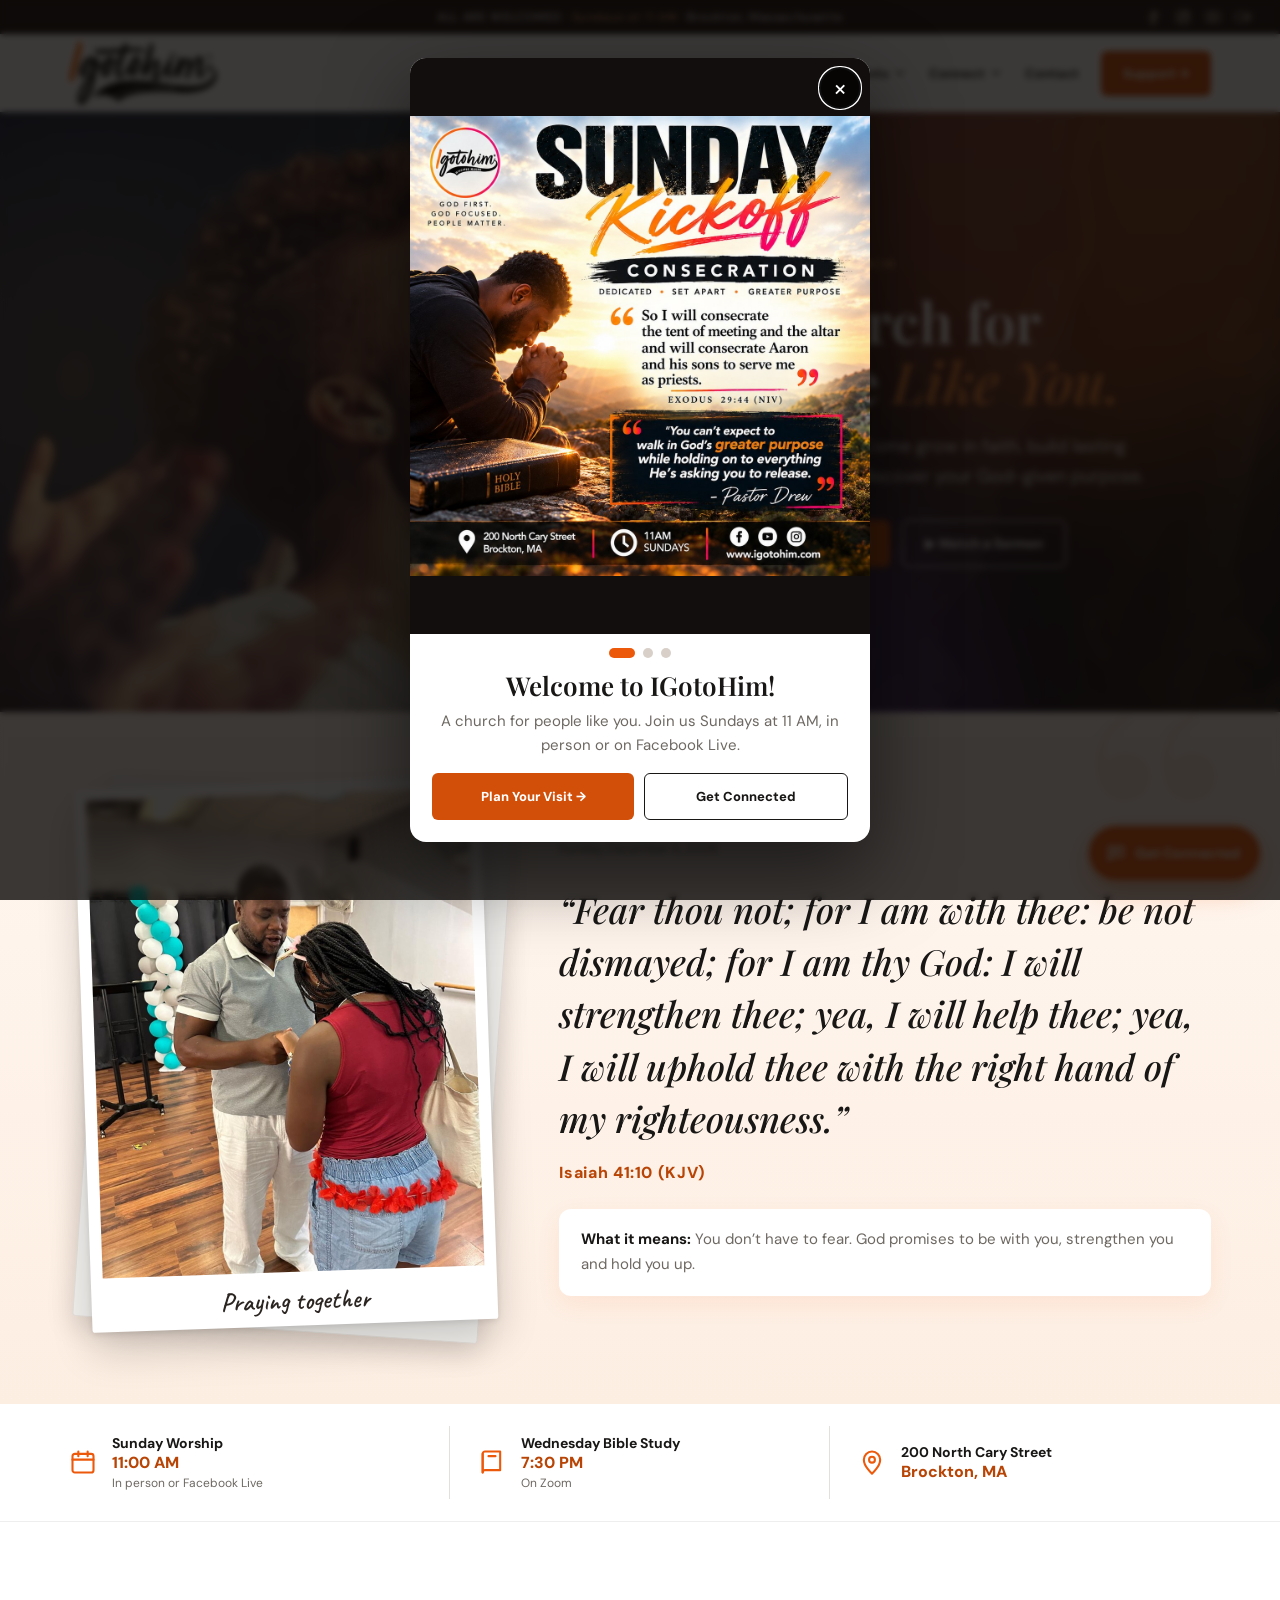
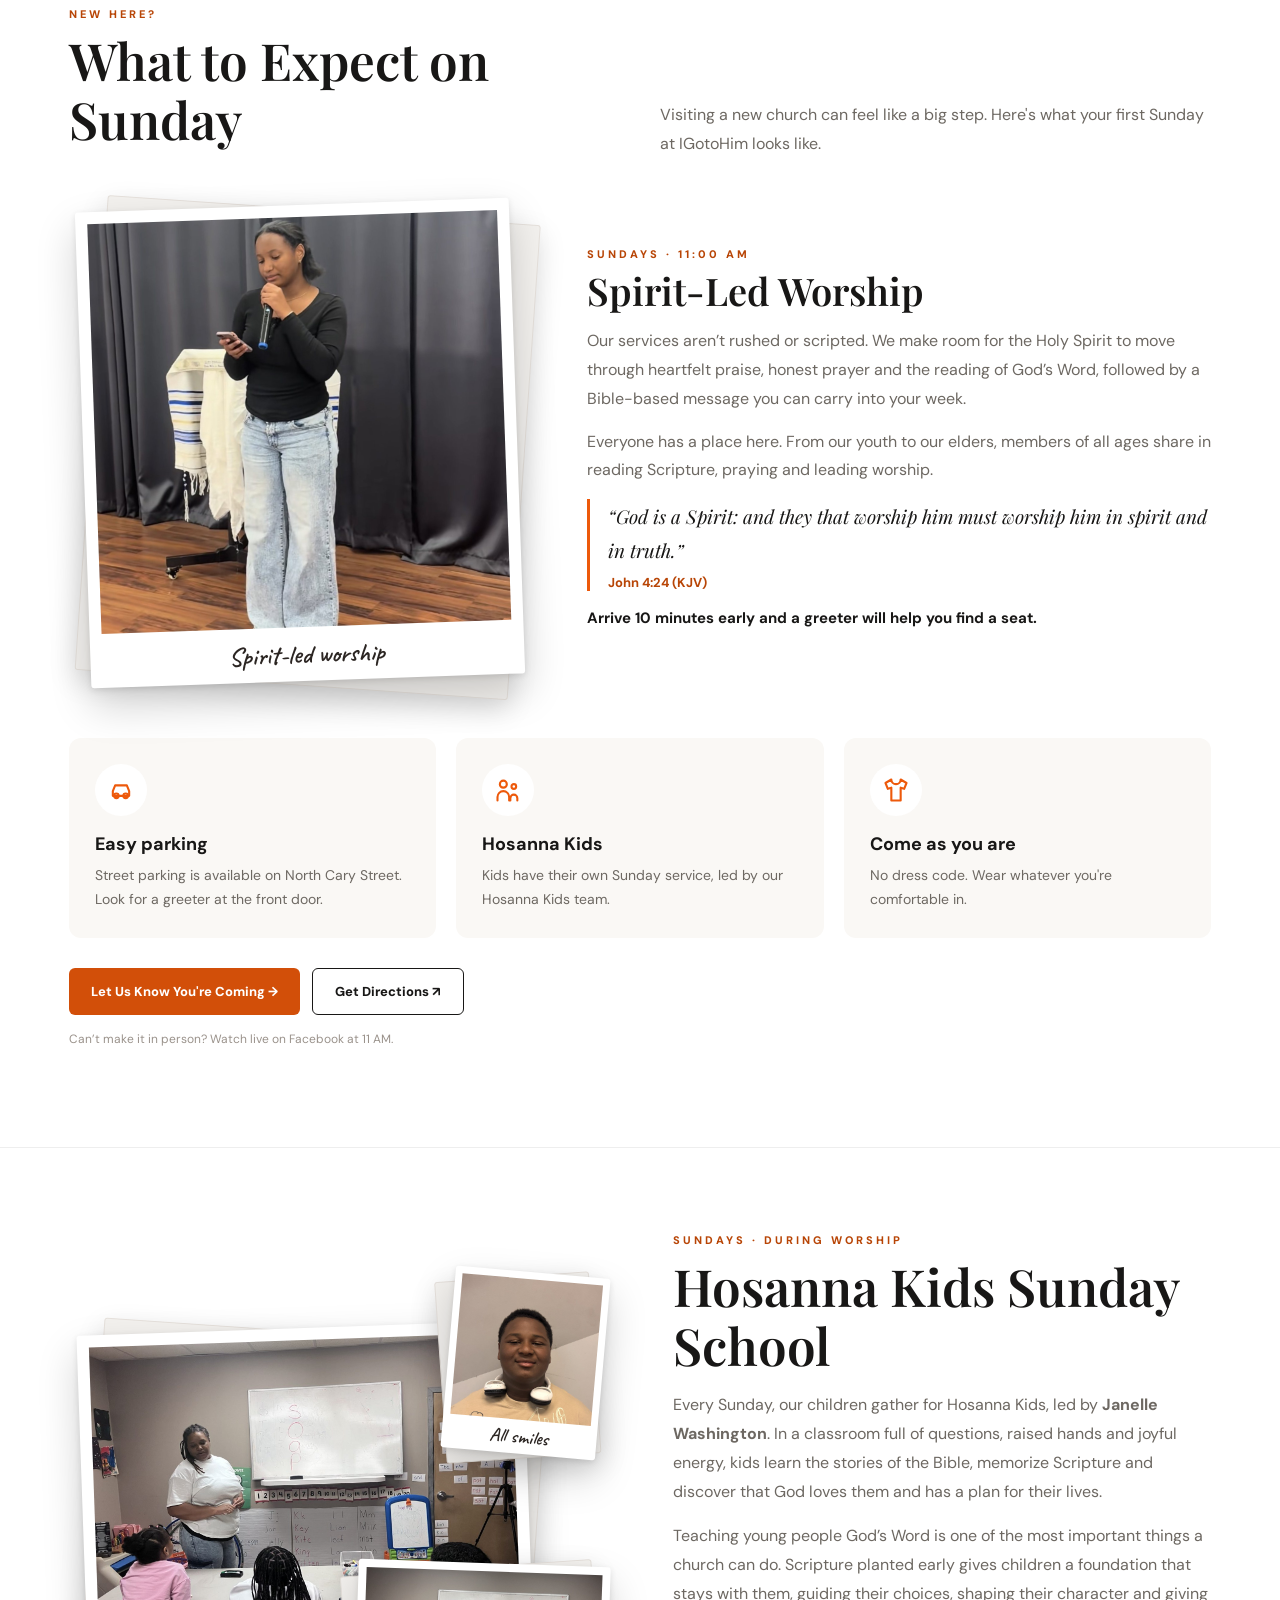
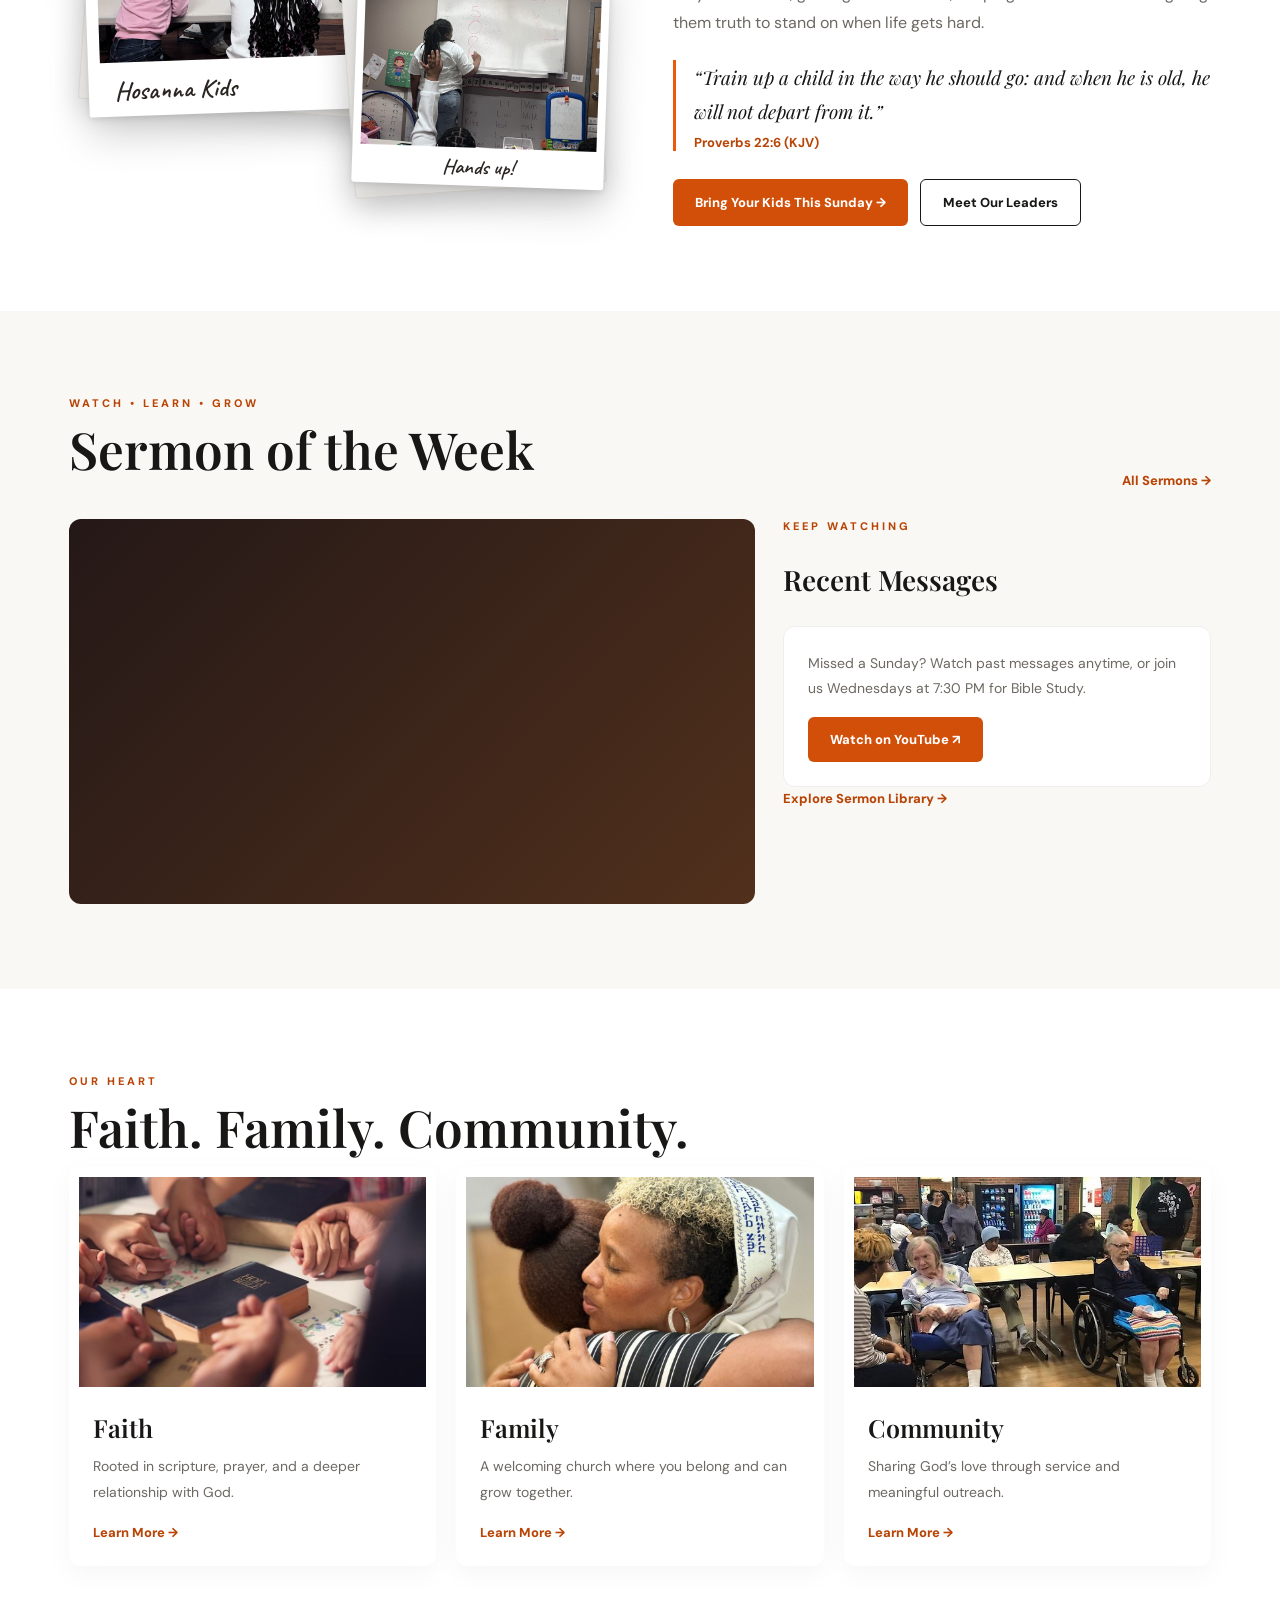
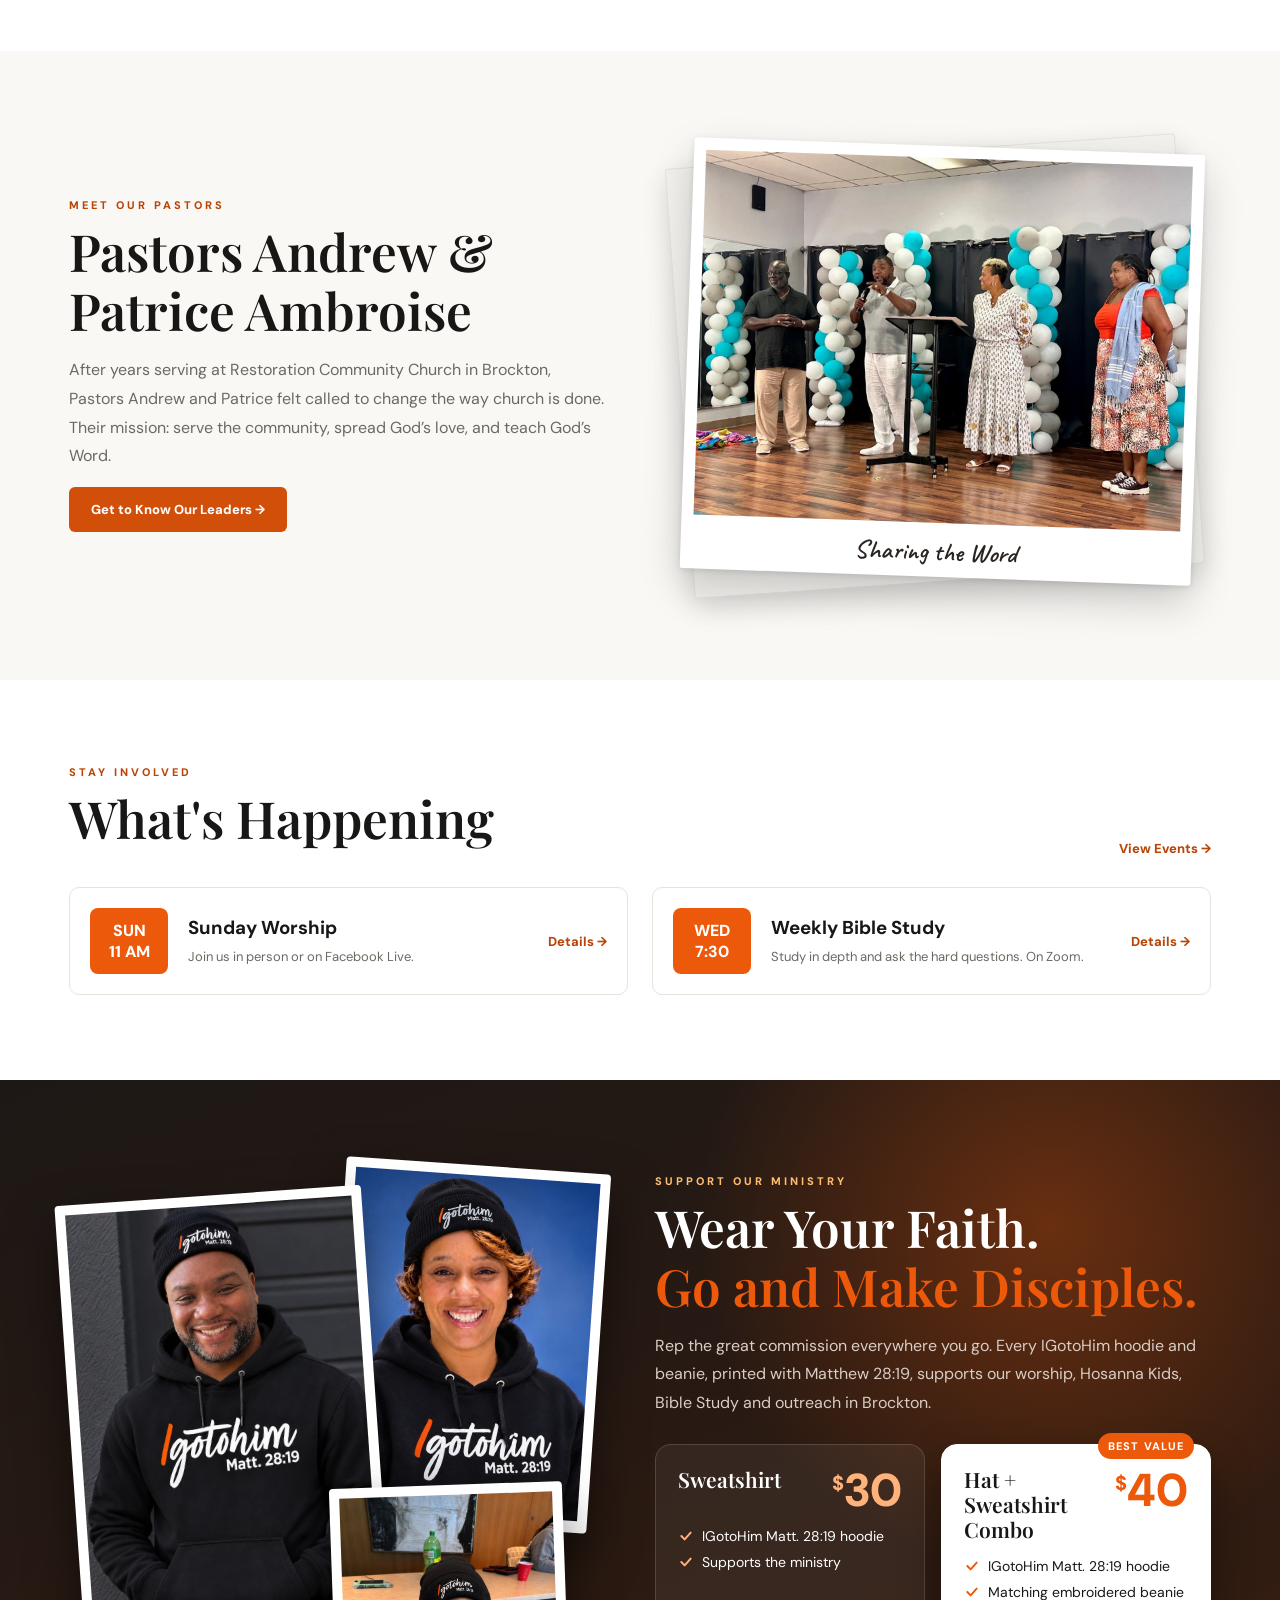
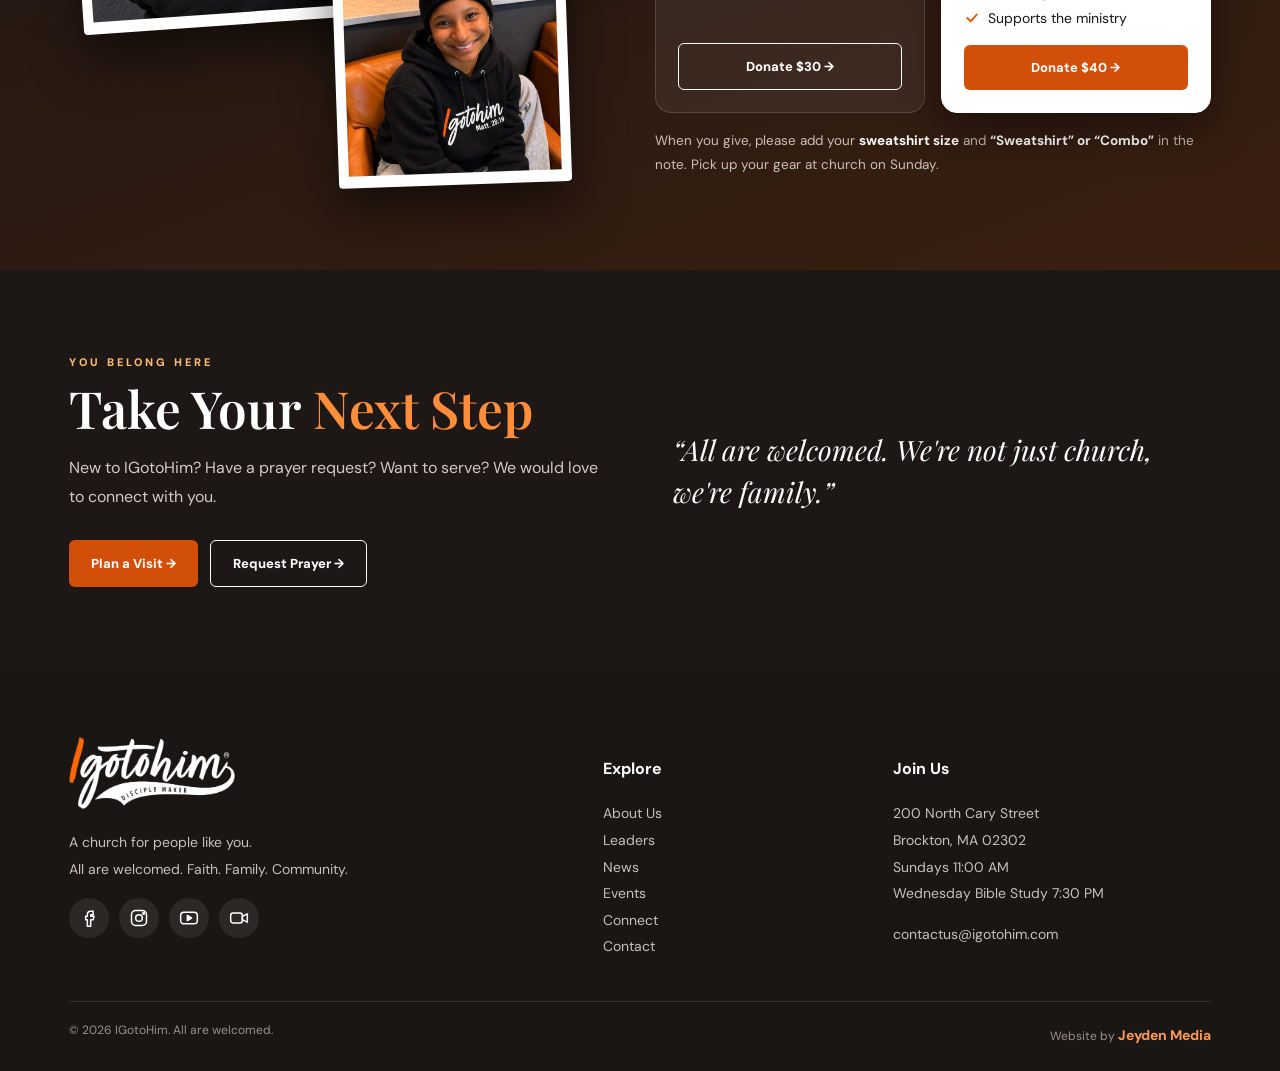
==== commit 8c456f53: "Add "Support Our Ministry" merch promo ($30 sweatshirt, $40 combo) Shown on Home (above Take Your Ne" ====
--- a/index.html
+++ b/index.html
@@ -1 +1 @@
-<!doctype html><html lang="en"><head><meta charset="utf-8"><meta name="viewport" content="width=device-width,initial-scale=1"><meta name="theme-color" content="#ed590b"><meta name="description" content="IGotoHim is a welcoming, Bible-based church in Brockton, MA. Join us Sundays at 11 AM at 200 North Cary Street or live on Facebook. All are welcomed."><link rel="canonical" href="https://www.igotohim.com/"><meta name="robots" content="index,follow"><link rel="icon" type="image/png" href="assets/img/favicon.png"><link rel="apple-touch-icon" href="assets/img/apple-touch-icon.png"><meta property="og:type" content="website"><meta property="og:site_name" content="IGotoHim"><meta property="og:title" content="IGotoHim | Brockton, MA | Sundays 11 AM"><meta property="og:description" content="IGotoHim is a welcoming, Bible-based church in Brockton, MA. Join us Sundays at 11 AM at 200 North Cary Street or live on Facebook. All are welcomed."><meta property="og:url" content="https://www.igotohim.com/"><meta property="og:image" content="https://www.igotohim.com/assets/img/og-image.jpg"><meta property="og:image:width" content="1200"><meta property="og:image:height" content="630"><meta property="og:image:alt" content="IGotoHim: A church for people like you"><meta property="og:locale" content="en_US"><meta name="twitter:card" content="summary_large_image"><meta name="twitter:title" content="IGotoHim | Brockton, MA | Sundays 11 AM"><meta name="twitter:description" content="IGotoHim is a welcoming, Bible-based church in Brockton, MA. Join us Sundays at 11 AM at 200 North Cary Street or live on Facebook. All are welcomed."><meta name="twitter:image" content="https://www.igotohim.com/assets/img/og-image.jpg"><meta name="geo.region" content="US-MA"><meta name="geo.placename" content="Brockton"><script type="application/ld+json">{"@context": "https://schema.org", "@type": "Church", "name": "IGotoHim", "alternateName": "Hosanna International Ministries", "url": "https://www.igotohim.com/", "logo": "https://www.igotohim.com/assets/logo.png", "image": "https://www.igotohim.com/assets/img/og-image.jpg", "description": "IGotoHim is a welcoming, Bible-based church in Brockton, MA. Join us Sundays at 11 AM at 200 North Cary Street or live on Facebook. All are welcomed.", "email": "contactus@igotohim.com", "address": {"@type": "PostalAddress", "streetAddress": "200 North Cary Street", "addressLocality": "Brockton", "addressRegion": "MA", "postalCode": "02302", "addressCountry": "US"}, "openingHoursSpecification": [{"@type": "OpeningHoursSpecification", "dayOfWeek": "Sunday", "opens": "11:00", "closes": "12:30"}, {"@type": "OpeningHoursSpecification", "dayOfWeek": "Wednesday", "opens": "19:30", "closes": "21:00"}], "sameAs": ["https://www.facebook.com/people/Igotohim-Hosanna-Intl-Ministries/61551890927696/", "https://www.instagram.com/hosannaintministries/", "https://www.youtube.com/@igotohim"], "founder": [{"@type": "Person", "name": "Andrew Ambroise", "jobTitle": "Senior Pastor"}, {"@type": "Person", "name": "Patrice Ambroise", "jobTitle": "Senior Pastor"}]}</script><title>IGotoHim | Brockton, MA | Sundays 11 AM</title><link rel="stylesheet" href="assets/style.css?v=20261123b"><script defer src="assets/config.js?v=20261123b"></script><script defer src="assets/app.js?v=20261123b"></script><script defer src="assets/scripture.js?v=20261123b"></script></head><body><div id="site-header"><div class="topbar">ALL ARE WELCOMED · <span>Sundays at 11 AM</span><span class="tb-loc"> · Brockton, Massachusetts</span></div><header class="nav"><div class="container nav-inner"><a class="nav-donate" href="https://app.easytithe.com/App/Form/7c1a2889-3194-436c-9861-6d94e68240a6" target="_blank" rel="noopener" aria-label="Donate to IGotoHim"><svg viewBox="0 0 24 24" aria-hidden="true"><path d="M12 20s-7-4.4-7-10a4 4 0 0 1 7-2.6A4 4 0 0 1 19 10c0 5.6-7 10-7 10z"/></svg><span>Donate</span></a><a class="brand" href="index.html"><img src="assets/logo.png" alt="IGotoHim — Disciple Maker" width="900" height="390"></a><button class="menu" aria-label="Toggle menu" aria-expanded="false">☰</button><nav class="navlinks" aria-label="Main"><a class="navitem active" href="index.html">Home</a><div class="dropdown"><a class="navitem" href="about.html" aria-haspopup="true">About <svg class="chev" viewBox="0 0 24 24" aria-hidden="true"><path d="m6 9 6 6 6-6"/></svg></a><div class="dropmenu"><a href="leadership.html">Leaders</a><a href="sermons.html">Sermons</a></div></div><a class="navitem" href="news.html">News</a><div class="dropdown"><a class="navitem" href="events.html" aria-haspopup="true">Events <svg class="chev" viewBox="0 0 24 24" aria-hidden="true"><path d="m6 9 6 6 6-6"/></svg></a><div class="dropmenu"><a href="events.html#sunday-service">Sunday Service</a><a href="events.html#bible-study">Bible Study</a></div></div><div class="dropdown"><a class="navitem" href="connect.html" aria-haspopup="true">Connect <svg class="chev" viewBox="0 0 24 24" aria-hidden="true"><path d="m6 9 6 6 6-6"/></svg></a><div class="dropmenu"><a href="connect.html#baptism">Baptism</a><a href="ministries.html">Ministries</a></div></div><a class="navitem" href="contact.html">Contact</a><a class="btn" href="https://app.easytithe.com/App/Form/7c1a2889-3194-436c-9861-6d94e68240a6" target="_blank" rel="noopener">Support →</a></nav></div></header></div><main><section class="hero banner" aria-label="Worshippers singing with hands raised"><div class="hero-fx" aria-hidden="true"><span class="glow g1"></span><span class="glow g2"></span><span class="glow g3"></span><span class="beam b1"></span><span class="beam b2"></span><span class="beam b3"></span><div class="sparks"><i style="--x:32%;--d:14.3s;--delay:-2.3s;--s:6px"></i><i style="--x:82%;--d:14.2s;--delay:-10.9s;--s:6px"></i><i style="--x:35%;--d:14.0s;--delay:-3.5s;--s:6px"></i><i style="--x:71%;--d:16.5s;--delay:-8.6s;--s:4px"></i><i style="--x:31%;--d:14.7s;--delay:-15.6s;--s:6px"></i><i style="--x:96%;--d:9.1s;--delay:-14.0s;--s:4px"></i><i style="--x:77%;--d:9.4s;--delay:-14.0s;--s:5px"></i><i style="--x:62%;--d:14.4s;--delay:-16.6s;--s:6px"></i><i style="--x:93%;--d:16.1s;--delay:-7.7s;--s:6px"></i><i style="--x:19%;--d:16.9s;--delay:-1.8s;--s:4px"></i><i style="--x:65%;--d:11.0s;--delay:-17.4s;--s:6px"></i><i style="--x:82%;--d:16.7s;--delay:-7.6s;--s:6px"></i><i style="--x:75%;--d:12.2s;--delay:-10.5s;--s:4px"></i><i style="--x:45%;--d:15.1s;--delay:-16.7s;--s:5px"></i><i style="--x:79%;--d:15.0s;--delay:-2.9s;--s:5px"></i><i style="--x:71%;--d:17.1s;--delay:-10.2s;--s:4px"></i><i style="--x:83%;--d:16.5s;--delay:-10.3s;--s:5px"></i><i style="--x:17%;--d:9.6s;--delay:-15.4s;--s:6px"></i><i style="--x:13%;--d:12.1s;--delay:-1.2s;--s:4px"></i><i style="--x:4%;--d:11.6s;--delay:-13.8s;--s:3px"></i><i style="--x:7%;--d:14.4s;--delay:-13.7s;--s:6px"></i><i style="--x:93%;--d:14.3s;--delay:-9.9s;--s:5px"></i></div></div><div class="container hero-grid"><div class="hero-spacer"></div><div><div class="eyebrow">WELCOME TO IGOTOHIM</div><h1>A Church for People <em>Like You.</em></h1><p>All are welcomed. Come grow in faith, build lasting relationships, and discover your God-given purpose.</p><div class="actions"><a class="btn" href="#expect">Plan Your First Visit →</a><a class="btn outline" href="#sermon-week">▶ Watch a Sermon</a></div></div></div></section><section class="section scripture" id="scripture-of-day" aria-labelledby="sotd-h"><div class="container scripture-grid"><div class="pol-wrap tilt-l pw-sotd-photo"><figure class="polaroid"><img class="sotd-photo" src="assets/img/pastor-prayer.jpg" alt="Pastor Drew Ambroise praying with a church member"><figcaption>Praying together</figcaption></figure></div><div class="scripture-inner"><div class="eyebrow" id="sotd-h">SCRIPTURE OF THE DAY</div><div class="sotd-date" data-s="date"></div><blockquote class="sotd-text" data-s="text">“It is of the LORD's mercies that we are not consumed, because his compassions fail not. They are new every morning: great is thy faithfulness.”</blockquote><div class="sotd-ref" data-s="ref">Lamentations 3:22-23 (KJV)</div><div class="sotd-meaning"><b>What it means:</b> <span data-s="meaning">God’s mercy never runs out. Every morning brings a fresh supply.</span></div></div></div></section><div class="service-strip"><div class="container service-grid"><div class="service-item"><div class="sym"><svg viewBox="0 0 24 24" aria-hidden="true"><rect x="3" y="5" width="18" height="16" rx="2"/><path d="M3 10h18M8 3v4M16 3v4"/></svg></div><div><b>Sunday Worship</b><span>11:00 AM</span><small class="sub">In person or Facebook Live</small></div></div><div class="service-item"><div class="sym"><svg viewBox="0 0 24 24" aria-hidden="true"><path d="M4 5a2 2 0 0 1 2-2h13v16H6a2 2 0 0 0-2 2z"/><path d="M4 21V5M9 7h6"/></svg></div><div><b>Wednesday Bible Study</b><span>7:30 PM</span><small class="sub">On Zoom</small></div></div><div class="service-item"><div class="sym"><svg viewBox="0 0 24 24" aria-hidden="true"><path d="M12 22s7-6.2 7-12a7 7 0 0 0-14 0c0 5.8 7 12 7 12z"/><circle cx="12" cy="10" r="2.5"/></svg></div><div><b>200 North Cary Street</b><span>Brockton, MA</span></div></div></div></div><section class="section expect" id="expect"><div class="container"><div class="expect-head"><div><div class="eyebrow">NEW HERE?</div><h2>What to Expect on Sunday</h2></div><p>Visiting a new church can feel like a big step. Here's what your first Sunday at IGotoHim looks like.</p></div><div class="expect-feature"><div class="pol-wrap tilt-l"><figure class="polaroid"><img loading="lazy" src="assets/img/spirit-led-worship.jpg" alt="A young member leading Scripture reading during Sunday worship"><figcaption>Spirit-led worship</figcaption></figure></div><div><div class="eyebrow">SUNDAYS · 11:00 AM</div><h3 class="ef-title">Spirit-Led Worship</h3><p>Our services aren’t rushed or scripted. We make room for the Holy Spirit to move through heartfelt praise, honest prayer and the reading of God’s Word, followed by a Bible-based message you can carry into your week.</p><p>Everyone has a place here. From our youth to our elders, members of all ages share in reading Scripture, praying and leading worship.</p><p class="scripture-q">“God is a Spirit: and they that worship him must worship him in spirit and in truth.”<span>John 4:24 (KJV)</span></p><p class="ef-note">Arrive 10 minutes early and a greeter will help you find a seat.</p></div></div><div class="expect-grid three"><div class="expect-item"><div class="sym"><svg viewBox="0 0 24 24" aria-hidden="true"><path d="M5 17h14v-4l-2-5H7l-2 5z"/><circle cx="8" cy="17" r="2"/><circle cx="16" cy="17" r="2"/></svg></div><h3>Easy parking</h3><p>Street parking is available on North Cary Street. Look for a greeter at the front door.</p></div><div class="expect-item"><div class="sym"><svg viewBox="0 0 24 24" aria-hidden="true"><circle cx="8" cy="7" r="3"/><circle cx="17" cy="9" r="2"/><path d="M3 21v-3a5 5 0 0 1 10 0v3M14 21v-2a3 3 0 0 1 6 0v2"/></svg></div><h3>Hosanna Kids</h3><p>Kids have their own Sunday service, led by our Hosanna Kids team.</p></div><div class="expect-item"><div class="sym"><svg viewBox="0 0 24 24" aria-hidden="true"><path d="M8 3 3 6l2 5 3-1v11h8V10l3 1 2-5-5-3a4 4 0 0 1-8 0z"/></svg></div><h3>Come as you are</h3><p>No dress code. Wear whatever you're comfortable in.</p></div></div><div class="actions"><a class="btn" href="contact.html#visit">Let Us Know You're Coming →</a><a class="btn outline dark-outline" href="https://maps.google.com/?q=200+North+Cary+Street+Brockton+MA+02302" target="_blank" rel="noopener">Get Directions ↗</a></div><p class="verify-note">Can’t make it in person? Watch live on Facebook at 11 AM. </p></div></section><section class="section kids-feature" id="hosanna-kids"><div class="container split"><div class="kf-photos"><div class="pol-wrap tilt-l kf-main"><figure class="polaroid"><img loading="lazy" src="assets/img/kids-sunday-school.jpg" alt="Janelle Washington teaching Hosanna Kids Sunday school"><figcaption>Hosanna Kids</figcaption></figure></div><div class="pol-wrap tilt-r kf-small"><figure class="polaroid"><img loading="lazy" src="assets/img/kids-sunday-school-2.jpg" alt="Hosanna Kids learning at the whiteboard"><figcaption>Hands up!</figcaption></figure></div><div class="pol-wrap tilt-r kf-top"><figure class="polaroid"><img loading="lazy" src="assets/img/kids-sunday-school-3.jpg" alt="A smiling Hosanna Kids student"><figcaption>All smiles</figcaption></figure></div></div><div><div class="eyebrow">SUNDAYS · DURING WORSHIP</div><h2>Hosanna Kids Sunday School</h2><p>Every Sunday, our children gather for Hosanna Kids, led by <strong>Janelle Washington</strong>. In a classroom full of questions, raised hands and joyful energy, kids learn the stories of the Bible, memorize Scripture and discover that God loves them and has a plan for their lives.</p><p>Teaching young people God’s Word is one of the most important things a church can do. Scripture planted early gives children a foundation that stays with them, guiding their choices, shaping their character and giving them truth to stand on when life gets hard.</p><p class="scripture-q">“Train up a child in the way he should go: and when he is old, he will not depart from it.”<span>Proverbs 22:6 (KJV)</span></p><div class="actions"><a class="btn" href="contact.html#visit">Bring Your Kids This Sunday →</a><a class="btn outline dark-outline" href="leadership.html">Meet Our Leaders</a></div></div></div></section><section class="section soft" id="sermon-week"><div class="container"><div class="section-head"><div><div class="eyebrow">WATCH • LEARN • GROW</div><h2>Sermon of the Week</h2></div><a class="textlink" href="sermons.html">All Sermons →</a></div><div class="sermon-layout"><div><div class="player" id="sermon-player" aria-label="Featured sermon video"></div></div><div><div class="eyebrow">KEEP WATCHING</div><h3 style="font:600 28px 'Playfair Display',serif">Recent Messages</h3><div id="recent-sermons"></div><a class="textlink" href="sermons.html">Explore Sermon Library →</a></div></div></div></section><section class="section"><div class="container"><div class="eyebrow">OUR HEART</div><h2>Faith. Family. Community.</h2><div class="cards"><a class="card" href="about.html"><img loading="lazy" src="assets/img/biblestudy.jpg" alt="Hands joined in prayer over an open Bible"><div class="card-content"><h3>Faith</h3><p>Rooted in scripture, prayer, and a deeper relationship with God.</p><span class="textlink">Learn More →</span></div></a><a class="card" href="ministries.html"><img loading="lazy" src="assets/img/fellowship-hug.jpg" alt="Two church members sharing a warm hug" class="pos-top"><div class="card-content"><h3>Family</h3><p>A welcoming church where you belong and can grow together.</p><span class="textlink">Learn More →</span></div></a><a class="card" href="events.html"><img loading="lazy" src="assets/img/outreach.jpg" alt="IGotoHim members visiting seniors at a care home"><div class="card-content"><h3>Community</h3><p>Sharing God’s love through service and meaningful outreach.</p><span class="textlink">Learn More →</span></div></a></div></div></section><section class="section soft"><div class="container split"><div><div class="eyebrow">MEET OUR PASTORS</div><h2>Pastors Andrew &amp; Patrice Ambroise</h2><p>After years serving at Restoration Community Church in Brockton, Pastors Andrew and Patrice felt called to change the way church is done. Their mission: serve the community, spread God’s love, and teach God’s Word.</p><a class="btn" href="leadership.html">Get to Know Our Leaders →</a></div><div class="pol-wrap tilt-r pw-pastor-photo pw-wide"><figure class="polaroid"><img loading="lazy" src="assets/img/leaders-event.jpg" alt="Pastor Andrew Ambroise speaking at a church gathering" class="pastor-photo wide"><figcaption>Sharing the Word</figcaption></figure></div></div></section><section class="section"><div class="container"><div class="section-head"><div><div class="eyebrow">STAY INVOLVED</div><h2>What's Happening</h2></div><a class="textlink" href="events.html">View Events →</a></div><div class="grid2"><div class="event"><div class="date">SUN<br>11 AM</div><div><h3>Sunday Worship</h3><p>Join us in person or on Facebook Live.</p></div><a class="textlink" href="events.html#sunday-service">Details →</a></div><div class="event"><div class="date">WED<br>7:30</div><div><h3>Weekly Bible Study</h3><p>Study in depth and ask the hard questions. On Zoom.</p></div><a class="textlink" href="events.html#bible-study">Details →</a></div></div></div></section><section class="section dark"><div class="container split"><div><div class="eyebrow">YOU BELONG HERE</div><h2>Take Your <span class="accent">Next Step</span></h2><p>New to IGotoHim? Have a prayer request? Want to serve? We would love to connect with you.</p><div class="actions"><a class="btn" href="contact.html#visit">Plan a Visit →</a><a class="btn outline" href="contact.html#prayer">Request Prayer →</a></div></div><div class="quote">“All are welcomed. We're not just church, we're family.”</div></div></section></main><div id="site-footer"><footer class="footer"><div class="container"><div class="footer-grid"><div><a class="brand" href="index.html"><img src="assets/logo-white.png" alt="IGotoHim — Disciple Maker" width="900" height="390"></a><p>A church for people like you.<br>All are welcomed. Faith. Family. Community.</p></div><div><h4>Explore</h4><div><a href="about.html">About Us</a></div><div><a href="leadership.html">Leaders</a></div><div><a href="news.html">News</a></div><div><a href="events.html">Events</a></div><div><a href="connect.html">Connect</a></div><div><a href="contact.html">Contact</a></div></div><div><h4>Join Us</h4><p>200 North Cary Street<br>Brockton, MA 02302<br>Sundays 11:00 AM<br>Wednesday Bible Study 7:30 PM</p><p><a href="mailto:contactus@igotohim.com">contactus@igotohim.com</a></p></div></div><div class="footer-bottom"><span>© <span id="year">2026</span> IGotoHim. All are welcomed.</span><span class="credit">Website by <a href="https://jeydenmedia.com" target="_blank" rel="noopener">Jeyden Media</a></span></div></div></footer></div><div class="wm" id="welcome-modal" hidden><div class="wm-backdrop" data-close></div><div class="wm-box" role="dialog" aria-modal="true" aria-labelledby="wm-title"><button type="button" class="wm-close" data-close aria-label="Close welcome message">×</button><div class="wm-slides" aria-roledescription="carousel" aria-label="Welcome messages"><img class="wm-slide" data-days="sun" data-src="assets/img/daily-sun.jpg" width="1100" height="1100" alt="Sunday Kickoff: Consecration. Dedicated, set apart, greater purpose. Exodus 29:44. “You can’t expect to walk in God’s greater purpose while holding on to everything He’s asking you to release.” Pastor Drew"><img class="wm-slide" data-days="sun" data-src="assets/img/daily-sun-2.jpg" width="1100" height="1100" alt="Kickoff Sunday: Matthew 5:6, blessed are those who hunger and thirst for righteousness, for they will be filled. Expect God’s blessings this week! Sunday worship 11:00 AM, 200 North Cary Street, Brockton."><img class="wm-slide" data-days="sun" data-src="assets/img/daily-sun-3.jpg?v=2" width="733" height="1100" alt="You’re invited. God first. God focused. All are welcomed. A family of believers, uplifting worship and practical teaching. Sundays 11 AM and Bible Study Wednesdays at 7:30 PM. Love God. Love people. Make disciples."><img class="wm-slide" data-days="tue" data-src="assets/img/welcome-1.jpg" width="533" height="640" alt="Happy Tuesday from IGotoHim: I can do all things through Christ who strengthens me, Philippians 4:13. Remember, God is already working on what you are praying for. Keep going!"><img class="wm-slide" data-days="wed" data-src="assets/img/daily-wed.jpg" width="1005" height="1100" alt="Mid-Week Check In: Matthew 7:24, everyone who hears these words of mine and puts them into practice is like a wise man who built his house on the rock. “Build your life on God’s Word, not just by hearing it, but by doing it.” Pastor Drew"><img class="wm-slide" data-days="thu" data-src="assets/img/daily-thu.jpg" width="825" height="1100" alt="Thursday Motivation: The finish line is near. Galatians 6:9, let us not become weary in doing good. “God gave you the strength to start. Trust Him for the strength to finish.” Pastor Drew"><img class="wm-slide" data-days="fri" data-src="assets/img/daily-fri-1.jpg" width="825" height="1100" alt="Friday Close Out: You made it through another week. Philippians 1:6, He who began a good work in you will carry it on to completion. Finish strong, finish faithful, finish with purpose. Pastor Drew"><img class="wm-slide" data-days="fri" data-src="assets/img/daily-fri-2.jpg" width="825" height="1100" alt="Friday Close Out: Isaiah 41:10, so do not fear, for I am with you. Finish strong, finish faithful, finish with purpose. Pastor Drew"><img class="wm-slide" data-days="fri" data-src="assets/img/daily-fri-3.jpg" width="1005" height="1100" alt="Friday Close Out: As we close out the week, let’s reflect God’s character in all we do. Matthew 5:16, let your light shine before others. Finish strong, finish faithful, finish with purpose. Pastor Drew"><img class="wm-slide" data-days="mon" data-src="assets/img/daily-mon.jpg" width="825" height="1100" alt="Monday Motivation: The finish line is near. Galatians 6:9, let us not become weary in doing good. “God gave you the strength to start. Trust Him for the strength to finish.” Pastor Drew"><img class="wm-slide" data-days="sat" data-src="assets/img/welcome-2.jpg" width="486" height="640" alt="But God shows his love for us in that while we were still sinners, Christ died for us, Romans 5:8. God’s love: unconditional, unending, unwavering."><div class="wm-dots"></div></div><div class="wm-body"><h2 id="wm-title">Welcome to IGotoHim!</h2><p>A church for people like you. Join us Sundays at 11 AM, in person or on Facebook Live.</p><div class="wm-actions"><a class="btn" href="contact.html#visit">Plan Your Visit →</a><a class="btn outline dark-outline" href="connect.html">Get Connected</a></div></div></div></div><script defer src="assets/welcome.js?v=20261123b"></script><script defer src="assets/assistant.js?v=20261123b"></script></body></html>+<!doctype html><html lang="en"><head><meta charset="utf-8"><meta name="viewport" content="width=device-width,initial-scale=1"><meta name="theme-color" content="#ed590b"><meta name="description" content="IGotoHim is a welcoming, Bible-based church in Brockton, MA. Join us Sundays at 11 AM at 200 North Cary Street or live on Facebook. All are welcomed."><link rel="canonical" href="https://www.igotohim.com/"><meta name="robots" content="index,follow"><link rel="icon" type="image/png" href="assets/img/favicon.png"><link rel="apple-touch-icon" href="assets/img/apple-touch-icon.png"><meta property="og:type" content="website"><meta property="og:site_name" content="IGotoHim"><meta property="og:title" content="IGotoHim | Brockton, MA | Sundays 11 AM"><meta property="og:description" content="IGotoHim is a welcoming, Bible-based church in Brockton, MA. Join us Sundays at 11 AM at 200 North Cary Street or live on Facebook. All are welcomed."><meta property="og:url" content="https://www.igotohim.com/"><meta property="og:image" content="https://www.igotohim.com/assets/img/og-image.jpg"><meta property="og:image:width" content="1200"><meta property="og:image:height" content="630"><meta property="og:image:alt" content="IGotoHim: A church for people like you"><meta property="og:locale" content="en_US"><meta name="twitter:card" content="summary_large_image"><meta name="twitter:title" content="IGotoHim | Brockton, MA | Sundays 11 AM"><meta name="twitter:description" content="IGotoHim is a welcoming, Bible-based church in Brockton, MA. Join us Sundays at 11 AM at 200 North Cary Street or live on Facebook. All are welcomed."><meta name="twitter:image" content="https://www.igotohim.com/assets/img/og-image.jpg"><meta name="geo.region" content="US-MA"><meta name="geo.placename" content="Brockton"><script type="application/ld+json">{"@context": "https://schema.org", "@type": "Church", "name": "IGotoHim", "alternateName": "Hosanna International Ministries", "url": "https://www.igotohim.com/", "logo": "https://www.igotohim.com/assets/logo.png", "image": "https://www.igotohim.com/assets/img/og-image.jpg", "description": "IGotoHim is a welcoming, Bible-based church in Brockton, MA. Join us Sundays at 11 AM at 200 North Cary Street or live on Facebook. All are welcomed.", "email": "contactus@igotohim.com", "address": {"@type": "PostalAddress", "streetAddress": "200 North Cary Street", "addressLocality": "Brockton", "addressRegion": "MA", "postalCode": "02302", "addressCountry": "US"}, "openingHoursSpecification": [{"@type": "OpeningHoursSpecification", "dayOfWeek": "Sunday", "opens": "11:00", "closes": "12:30"}, {"@type": "OpeningHoursSpecification", "dayOfWeek": "Wednesday", "opens": "19:30", "closes": "21:00"}], "sameAs": ["https://www.facebook.com/people/Igotohim-Hosanna-Intl-Ministries/61551890927696/", "https://www.instagram.com/hosannaintministries/", "https://www.youtube.com/@igotohim"], "founder": [{"@type": "Person", "name": "Andrew Ambroise", "jobTitle": "Senior Pastor"}, {"@type": "Person", "name": "Patrice Ambroise", "jobTitle": "Senior Pastor"}]}</script><title>IGotoHim | Brockton, MA | Sundays 11 AM</title><link rel="stylesheet" href="assets/style.css?v=20261126a"><script defer src="assets/config.js?v=20261126a"></script><script defer src="assets/app.js?v=20261126a"></script><script defer src="assets/scripture.js?v=20261126a"></script></head><body><div id="site-header"><div class="topbar">ALL ARE WELCOMED · <span>Sundays at 11 AM</span><span class="tb-loc"> · Brockton, Massachusetts</span></div><header class="nav"><div class="container nav-inner"><a class="nav-donate" href="https://app.easytithe.com/App/Form/7c1a2889-3194-436c-9861-6d94e68240a6" target="_blank" rel="noopener" aria-label="Donate to IGotoHim"><svg viewBox="0 0 24 24" aria-hidden="true"><path d="M12 20s-7-4.4-7-10a4 4 0 0 1 7-2.6A4 4 0 0 1 19 10c0 5.6-7 10-7 10z"/></svg><span>Donate</span></a><a class="brand" href="index.html"><img src="assets/logo.png" alt="IGotoHim — Disciple Maker" width="900" height="390"></a><button class="menu" aria-label="Toggle menu" aria-expanded="false">☰</button><nav class="navlinks" aria-label="Main"><a class="navitem active" href="index.html">Home</a><div class="dropdown"><a class="navitem" href="about.html" aria-haspopup="true">About <svg class="chev" viewBox="0 0 24 24" aria-hidden="true"><path d="m6 9 6 6 6-6"/></svg></a><div class="dropmenu"><a href="leadership.html">Leaders</a><a href="sermons.html">Sermons</a></div></div><a class="navitem" href="news.html">News</a><div class="dropdown"><a class="navitem" href="events.html" aria-haspopup="true">Events <svg class="chev" viewBox="0 0 24 24" aria-hidden="true"><path d="m6 9 6 6 6-6"/></svg></a><div class="dropmenu"><a href="events.html#sunday-service">Sunday Service</a><a href="events.html#bible-study">Bible Study</a></div></div><div class="dropdown"><a class="navitem" href="connect.html" aria-haspopup="true">Connect <svg class="chev" viewBox="0 0 24 24" aria-hidden="true"><path d="m6 9 6 6 6-6"/></svg></a><div class="dropmenu"><a href="connect.html#baptism">Baptism</a><a href="ministries.html">Ministries</a></div></div><a class="navitem" href="contact.html">Contact</a><a class="btn" href="https://app.easytithe.com/App/Form/7c1a2889-3194-436c-9861-6d94e68240a6" target="_blank" rel="noopener">Support →</a></nav></div></header></div><main><section class="hero banner" aria-label="Worshippers singing with hands raised"><div class="hero-fx" aria-hidden="true"><span class="glow g1"></span><span class="glow g2"></span><span class="glow g3"></span><span class="beam b1"></span><span class="beam b2"></span><span class="beam b3"></span><div class="sparks"><i style="--x:32%;--d:14.3s;--delay:-2.3s;--s:6px"></i><i style="--x:82%;--d:14.2s;--delay:-10.9s;--s:6px"></i><i style="--x:35%;--d:14.0s;--delay:-3.5s;--s:6px"></i><i style="--x:71%;--d:16.5s;--delay:-8.6s;--s:4px"></i><i style="--x:31%;--d:14.7s;--delay:-15.6s;--s:6px"></i><i style="--x:96%;--d:9.1s;--delay:-14.0s;--s:4px"></i><i style="--x:77%;--d:9.4s;--delay:-14.0s;--s:5px"></i><i style="--x:62%;--d:14.4s;--delay:-16.6s;--s:6px"></i><i style="--x:93%;--d:16.1s;--delay:-7.7s;--s:6px"></i><i style="--x:19%;--d:16.9s;--delay:-1.8s;--s:4px"></i><i style="--x:65%;--d:11.0s;--delay:-17.4s;--s:6px"></i><i style="--x:82%;--d:16.7s;--delay:-7.6s;--s:6px"></i><i style="--x:75%;--d:12.2s;--delay:-10.5s;--s:4px"></i><i style="--x:45%;--d:15.1s;--delay:-16.7s;--s:5px"></i><i style="--x:79%;--d:15.0s;--delay:-2.9s;--s:5px"></i><i style="--x:71%;--d:17.1s;--delay:-10.2s;--s:4px"></i><i style="--x:83%;--d:16.5s;--delay:-10.3s;--s:5px"></i><i style="--x:17%;--d:9.6s;--delay:-15.4s;--s:6px"></i><i style="--x:13%;--d:12.1s;--delay:-1.2s;--s:4px"></i><i style="--x:4%;--d:11.6s;--delay:-13.8s;--s:3px"></i><i style="--x:7%;--d:14.4s;--delay:-13.7s;--s:6px"></i><i style="--x:93%;--d:14.3s;--delay:-9.9s;--s:5px"></i></div></div><div class="container hero-grid"><div class="hero-spacer"></div><div><div class="eyebrow">WELCOME TO IGOTOHIM</div><h1>A Church for People <em>Like You.</em></h1><p>All are welcomed. Come grow in faith, build lasting relationships, and discover your God-given purpose.</p><div class="actions"><a class="btn" href="#expect">Plan Your First Visit →</a><a class="btn outline" href="#sermon-week">▶ Watch a Sermon</a></div></div></div></section><section class="section scripture" id="scripture-of-day" aria-labelledby="sotd-h"><div class="container scripture-grid"><div class="pol-wrap tilt-l pw-sotd-photo"><figure class="polaroid"><img class="sotd-photo" src="assets/img/pastor-prayer.jpg" alt="Pastor Drew Ambroise praying with a church member"><figcaption>Praying together</figcaption></figure></div><div class="scripture-inner"><div class="eyebrow" id="sotd-h">SCRIPTURE OF THE DAY</div><div class="sotd-date" data-s="date"></div><blockquote class="sotd-text" data-s="text">“It is of the LORD's mercies that we are not consumed, because his compassions fail not. They are new every morning: great is thy faithfulness.”</blockquote><div class="sotd-ref" data-s="ref">Lamentations 3:22-23 (KJV)</div><div class="sotd-meaning"><b>What it means:</b> <span data-s="meaning">God’s mercy never runs out. Every morning brings a fresh supply.</span></div></div></div></section><div class="service-strip"><div class="container service-grid"><div class="service-item"><div class="sym"><svg viewBox="0 0 24 24" aria-hidden="true"><rect x="3" y="5" width="18" height="16" rx="2"/><path d="M3 10h18M8 3v4M16 3v4"/></svg></div><div><b>Sunday Worship</b><span>11:00 AM</span><small class="sub">In person or Facebook Live</small></div></div><div class="service-item"><div class="sym"><svg viewBox="0 0 24 24" aria-hidden="true"><path d="M4 5a2 2 0 0 1 2-2h13v16H6a2 2 0 0 0-2 2z"/><path d="M4 21V5M9 7h6"/></svg></div><div><b>Wednesday Bible Study</b><span>7:30 PM</span><small class="sub">On Zoom</small></div></div><div class="service-item"><div class="sym"><svg viewBox="0 0 24 24" aria-hidden="true"><path d="M12 22s7-6.2 7-12a7 7 0 0 0-14 0c0 5.8 7 12 7 12z"/><circle cx="12" cy="10" r="2.5"/></svg></div><div><b>200 North Cary Street</b><span>Brockton, MA</span></div></div></div></div><section class="section expect" id="expect"><div class="container"><div class="expect-head"><div><div class="eyebrow">NEW HERE?</div><h2>What to Expect on Sunday</h2></div><p>Visiting a new church can feel like a big step. Here's what your first Sunday at IGotoHim looks like.</p></div><div class="expect-feature"><div class="pol-wrap tilt-l"><figure class="polaroid"><img loading="lazy" src="assets/img/spirit-led-worship.jpg" alt="A young member leading Scripture reading during Sunday worship"><figcaption>Spirit-led worship</figcaption></figure></div><div><div class="eyebrow">SUNDAYS · 11:00 AM</div><h3 class="ef-title">Spirit-Led Worship</h3><p>Our services aren’t rushed or scripted. We make room for the Holy Spirit to move through heartfelt praise, honest prayer and the reading of God’s Word, followed by a Bible-based message you can carry into your week.</p><p>Everyone has a place here. From our youth to our elders, members of all ages share in reading Scripture, praying and leading worship.</p><p class="scripture-q">“God is a Spirit: and they that worship him must worship him in spirit and in truth.”<span>John 4:24 (KJV)</span></p><p class="ef-note">Arrive 10 minutes early and a greeter will help you find a seat.</p></div></div><div class="expect-grid three"><div class="expect-item"><div class="sym"><svg viewBox="0 0 24 24" aria-hidden="true"><path d="M5 17h14v-4l-2-5H7l-2 5z"/><circle cx="8" cy="17" r="2"/><circle cx="16" cy="17" r="2"/></svg></div><h3>Easy parking</h3><p>Street parking is available on North Cary Street. Look for a greeter at the front door.</p></div><div class="expect-item"><div class="sym"><svg viewBox="0 0 24 24" aria-hidden="true"><circle cx="8" cy="7" r="3"/><circle cx="17" cy="9" r="2"/><path d="M3 21v-3a5 5 0 0 1 10 0v3M14 21v-2a3 3 0 0 1 6 0v2"/></svg></div><h3>Hosanna Kids</h3><p>Kids have their own Sunday service, led by our Hosanna Kids team.</p></div><div class="expect-item"><div class="sym"><svg viewBox="0 0 24 24" aria-hidden="true"><path d="M8 3 3 6l2 5 3-1v11h8V10l3 1 2-5-5-3a4 4 0 0 1-8 0z"/></svg></div><h3>Come as you are</h3><p>No dress code. Wear whatever you're comfortable in.</p></div></div><div class="actions"><a class="btn" href="contact.html#visit">Let Us Know You're Coming →</a><a class="btn outline dark-outline" href="https://maps.google.com/?q=200+North+Cary+Street+Brockton+MA+02302" target="_blank" rel="noopener">Get Directions ↗</a></div><p class="verify-note">Can’t make it in person? Watch live on Facebook at 11 AM. </p></div></section><section class="section kids-feature" id="hosanna-kids"><div class="container split"><div class="kf-photos"><div class="pol-wrap tilt-l kf-main"><figure class="polaroid"><img loading="lazy" src="assets/img/kids-sunday-school.jpg" alt="Janelle Washington teaching Hosanna Kids Sunday school"><figcaption>Hosanna Kids</figcaption></figure></div><div class="pol-wrap tilt-r kf-small"><figure class="polaroid"><img loading="lazy" src="assets/img/kids-sunday-school-2.jpg" alt="Hosanna Kids learning at the whiteboard"><figcaption>Hands up!</figcaption></figure></div><div class="pol-wrap tilt-r kf-top"><figure class="polaroid"><img loading="lazy" src="assets/img/kids-sunday-school-3.jpg" alt="A smiling Hosanna Kids student"><figcaption>All smiles</figcaption></figure></div></div><div><div class="eyebrow">SUNDAYS · DURING WORSHIP</div><h2>Hosanna Kids Sunday School</h2><p>Every Sunday, our children gather for Hosanna Kids, led by <strong>Janelle Washington</strong>. In a classroom full of questions, raised hands and joyful energy, kids learn the stories of the Bible, memorize Scripture and discover that God loves them and has a plan for their lives.</p><p>Teaching young people God’s Word is one of the most important things a church can do. Scripture planted early gives children a foundation that stays with them, guiding their choices, shaping their character and giving them truth to stand on when life gets hard.</p><p class="scripture-q">“Train up a child in the way he should go: and when he is old, he will not depart from it.”<span>Proverbs 22:6 (KJV)</span></p><div class="actions"><a class="btn" href="contact.html#visit">Bring Your Kids This Sunday →</a><a class="btn outline dark-outline" href="leadership.html">Meet Our Leaders</a></div></div></div></section><section class="section soft" id="sermon-week"><div class="container"><div class="section-head"><div><div class="eyebrow">WATCH • LEARN • GROW</div><h2>Sermon of the Week</h2></div><a class="textlink" href="sermons.html">All Sermons →</a></div><div class="sermon-layout"><div><div class="player" id="sermon-player" aria-label="Featured sermon video"></div></div><div><div class="eyebrow">KEEP WATCHING</div><h3 style="font:600 28px 'Playfair Display',serif">Recent Messages</h3><div id="recent-sermons"></div><a class="textlink" href="sermons.html">Explore Sermon Library →</a></div></div></div></section><section class="section"><div class="container"><div class="eyebrow">OUR HEART</div><h2>Faith. Family. Community.</h2><div class="cards"><a class="card" href="about.html"><img loading="lazy" src="assets/img/biblestudy.jpg" alt="Hands joined in prayer over an open Bible"><div class="card-content"><h3>Faith</h3><p>Rooted in scripture, prayer, and a deeper relationship with God.</p><span class="textlink">Learn More →</span></div></a><a class="card" href="ministries.html"><img loading="lazy" src="assets/img/fellowship-hug.jpg" alt="Two church members sharing a warm hug" class="pos-top"><div class="card-content"><h3>Family</h3><p>A welcoming church where you belong and can grow together.</p><span class="textlink">Learn More →</span></div></a><a class="card" href="events.html"><img loading="lazy" src="assets/img/outreach.jpg" alt="IGotoHim members visiting seniors at a care home"><div class="card-content"><h3>Community</h3><p>Sharing God’s love through service and meaningful outreach.</p><span class="textlink">Learn More →</span></div></a></div></div></section><section class="section soft"><div class="container split"><div><div class="eyebrow">MEET OUR PASTORS</div><h2>Pastors Andrew &amp; Patrice Ambroise</h2><p>After years serving at Restoration Community Church in Brockton, Pastors Andrew and Patrice felt called to change the way church is done. Their mission: serve the community, spread God’s love, and teach God’s Word.</p><a class="btn" href="leadership.html">Get to Know Our Leaders →</a></div><div class="pol-wrap tilt-r pw-pastor-photo pw-wide"><figure class="polaroid"><img loading="lazy" src="assets/img/leaders-event.jpg" alt="Pastor Andrew Ambroise speaking at a church gathering" class="pastor-photo wide"><figcaption>Sharing the Word</figcaption></figure></div></div></section><section class="section"><div class="container"><div class="section-head"><div><div class="eyebrow">STAY INVOLVED</div><h2>What's Happening</h2></div><a class="textlink" href="events.html">View Events →</a></div><div class="grid2"><div class="event"><div class="date">SUN<br>11 AM</div><div><h3>Sunday Worship</h3><p>Join us in person or on Facebook Live.</p></div><a class="textlink" href="events.html#sunday-service">Details →</a></div><div class="event"><div class="date">WED<br>7:30</div><div><h3>Weekly Bible Study</h3><p>Study in depth and ask the hard questions. On Zoom.</p></div><a class="textlink" href="events.html#bible-study">Details →</a></div></div></div></section><section class="section merch" id="support-merch"><div class="container"><div class="merch-grid"><div class="merch-photos"><figure class="mp mp1"><img loading="lazy" src="assets/img/merch-1.jpg" alt="Man wearing the IGotoHim Matt. 28:19 hoodie and beanie"></figure><figure class="mp mp2"><img loading="lazy" src="assets/img/merch-3.jpg" alt="Woman wearing the IGotoHim Matt. 28:19 hoodie and beanie"></figure><figure class="mp mp3"><img loading="lazy" src="assets/img/merch-2.jpg" alt="Young woman wearing the IGotoHim hoodie and beanie"></figure></div><div class="merch-copy"><div class="eyebrow">SUPPORT OUR MINISTRY</div><h2>Wear Your Faith.<br><span class="accent">Go and Make Disciples.</span></h2><p>Rep the great commission everywhere you go. Every IGotoHim hoodie and beanie, printed with Matthew 28:19, supports our worship, Hosanna Kids, Bible Study and outreach in Brockton.</p><div class="offers"><div class="offer"><div class="offer-top"><h3>Sweatshirt</h3><div class="price"><sup>$</sup>30</div></div><ul><li><svg viewBox="0 0 24 24" aria-hidden="true"><path d="m5 12 5 5 9-10"/></svg>IGotoHim Matt. 28:19 hoodie</li><li><svg viewBox="0 0 24 24" aria-hidden="true"><path d="m5 12 5 5 9-10"/></svg>Supports the ministry</li></ul><a class="btn" href="https://app.easytithe.com/App/Form/7c1a2889-3194-436c-9861-6d94e68240a6" target="_blank" rel="noopener">Donate $30 →</a></div><div class="offer best"><span class="badge">BEST VALUE</span><div class="offer-top"><h3>Hat + Sweatshirt Combo</h3><div class="price"><sup>$</sup>40</div></div><ul><li><svg viewBox="0 0 24 24" aria-hidden="true"><path d="m5 12 5 5 9-10"/></svg>IGotoHim Matt. 28:19 hoodie</li><li><svg viewBox="0 0 24 24" aria-hidden="true"><path d="m5 12 5 5 9-10"/></svg>Matching embroidered beanie</li><li><svg viewBox="0 0 24 24" aria-hidden="true"><path d="m5 12 5 5 9-10"/></svg>Supports the ministry</li></ul><a class="btn" href="https://app.easytithe.com/App/Form/7c1a2889-3194-436c-9861-6d94e68240a6" target="_blank" rel="noopener">Donate $40 →</a></div></div><p class="merch-note">When you give, please add your <b>sweatshirt size</b> and <b>“Sweatshirt” or “Combo”</b> in the note. Pick up your gear at church on Sunday.</p></div></div></div></section><section class="section dark"><div class="container split"><div><div class="eyebrow">YOU BELONG HERE</div><h2>Take Your <span class="accent">Next Step</span></h2><p>New to IGotoHim? Have a prayer request? Want to serve? We would love to connect with you.</p><div class="actions"><a class="btn" href="contact.html#visit">Plan a Visit →</a><a class="btn outline" href="contact.html#prayer">Request Prayer →</a></div></div><div class="quote">“All are welcomed. We're not just church, we're family.”</div></div></section></main><div id="site-footer"><footer class="footer"><div class="container"><div class="footer-grid"><div><a class="brand" href="index.html"><img src="assets/logo-white.png" alt="IGotoHim — Disciple Maker" width="900" height="390"></a><p>A church for people like you.<br>All are welcomed. Faith. Family. Community.</p></div><div><h4>Explore</h4><div><a href="about.html">About Us</a></div><div><a href="leadership.html">Leaders</a></div><div><a href="news.html">News</a></div><div><a href="events.html">Events</a></div><div><a href="connect.html">Connect</a></div><div><a href="contact.html">Contact</a></div></div><div><h4>Join Us</h4><p>200 North Cary Street<br>Brockton, MA 02302<br>Sundays 11:00 AM<br>Wednesday Bible Study 7:30 PM</p><p><a href="mailto:contactus@igotohim.com">contactus@igotohim.com</a></p></div></div><div class="footer-bottom"><span>© <span id="year">2026</span> IGotoHim. All are welcomed.</span><span class="credit">Website by <a href="https://jeydenmedia.com" target="_blank" rel="noopener">Jeyden Media</a></span></div></div></footer></div><div class="wm" id="welcome-modal" hidden><div class="wm-backdrop" data-close></div><div class="wm-box" role="dialog" aria-modal="true" aria-labelledby="wm-title"><button type="button" class="wm-close" data-close aria-label="Close welcome message">×</button><div class="wm-slides" aria-roledescription="carousel" aria-label="Welcome messages"><img class="wm-slide" data-days="sun" data-src="assets/img/daily-sun.jpg" width="1100" height="1100" alt="Sunday Kickoff: Consecration. Dedicated, set apart, greater purpose. Exodus 29:44. “You can’t expect to walk in God’s greater purpose while holding on to everything He’s asking you to release.” Pastor Drew"><img class="wm-slide" data-days="sun" data-src="assets/img/daily-sun-2.jpg" width="1100" height="1100" alt="Kickoff Sunday: Matthew 5:6, blessed are those who hunger and thirst for righteousness, for they will be filled. Expect God’s blessings this week! Sunday worship 11:00 AM, 200 North Cary Street, Brockton."><img class="wm-slide" data-days="sun" data-src="assets/img/daily-sun-3.jpg?v=2" width="733" height="1100" alt="You’re invited. God first. God focused. All are welcomed. A family of believers, uplifting worship and practical teaching. Sundays 11 AM and Bible Study Wednesdays at 7:30 PM. Love God. Love people. Make disciples."><img class="wm-slide" data-days="tue" data-src="assets/img/welcome-1.jpg" width="533" height="640" alt="Happy Tuesday from IGotoHim: I can do all things through Christ who strengthens me, Philippians 4:13. Remember, God is already working on what you are praying for. Keep going!"><img class="wm-slide" data-days="wed" data-src="assets/img/daily-wed.jpg" width="1005" height="1100" alt="Mid-Week Check In: Matthew 7:24, everyone who hears these words of mine and puts them into practice is like a wise man who built his house on the rock. “Build your life on God’s Word, not just by hearing it, but by doing it.” Pastor Drew"><img class="wm-slide" data-days="thu" data-src="assets/img/daily-thu.jpg" width="825" height="1100" alt="Thursday Motivation: The finish line is near. Galatians 6:9, let us not become weary in doing good. “God gave you the strength to start. Trust Him for the strength to finish.” Pastor Drew"><img class="wm-slide" data-days="fri" data-src="assets/img/daily-fri-1.jpg" width="825" height="1100" alt="Friday Close Out: You made it through another week. Philippians 1:6, He who began a good work in you will carry it on to completion. Finish strong, finish faithful, finish with purpose. Pastor Drew"><img class="wm-slide" data-days="fri" data-src="assets/img/daily-fri-2.jpg" width="825" height="1100" alt="Friday Close Out: Isaiah 41:10, so do not fear, for I am with you. Finish strong, finish faithful, finish with purpose. Pastor Drew"><img class="wm-slide" data-days="fri" data-src="assets/img/daily-fri-3.jpg" width="1005" height="1100" alt="Friday Close Out: As we close out the week, let’s reflect God’s character in all we do. Matthew 5:16, let your light shine before others. Finish strong, finish faithful, finish with purpose. Pastor Drew"><img class="wm-slide" data-days="mon" data-src="assets/img/daily-mon.jpg" width="825" height="1100" alt="Monday Motivation: The finish line is near. Galatians 6:9, let us not become weary in doing good. “God gave you the strength to start. Trust Him for the strength to finish.” Pastor Drew"><img class="wm-slide" data-days="sat" data-src="assets/img/welcome-2.jpg" width="486" height="640" alt="But God shows his love for us in that while we were still sinners, Christ died for us, Romans 5:8. God’s love: unconditional, unending, unwavering."><div class="wm-dots"></div></div><div class="wm-body"><h2 id="wm-title">Welcome to IGotoHim!</h2><p>A church for people like you. Join us Sundays at 11 AM, in person or on Facebook Live.</p><div class="wm-actions"><a class="btn" href="contact.html#visit">Plan Your Visit →</a><a class="btn outline dark-outline" href="connect.html">Get Connected</a></div></div></div></div><script defer src="assets/welcome.js?v=20261126a"></script><script defer src="assets/assistant.js?v=20261126a"></script></body></html>
--- a/assets/style.css
+++ b/assets/style.css
@@ -256,4 +256,34 @@
 .kf-photos{padding-top:40px}.kf-photos .kf-top{position:absolute;width:34%;right:-10px;top:-14px;z-index:3}.kf-photos .kf-top .polaroid{padding:7px 7px 34px;transform:rotate(5deg)}.kf-photos .kf-top .polaroid img{aspect-ratio:1/1;object-fit:cover}.kf-photos .kf-top figcaption{font-size:19px;bottom:5px}@media(max-width:620px){.kf-photos{padding-top:30px}.kf-photos .kf-top{width:36%;right:-2px;top:-10px}.kf-photos .kf-top .polaroid{padding:5px 5px 26px}.kf-photos .kf-top figcaption{font-size:15px;bottom:3px}}.kf-photos .kf-top{top:0}.kf-photos{padding-top:56px}@media(max-width:620px){.kf-photos .kf-top{top:0}.kf-photos{padding-top:44px}}
 @media(min-width:901px){.leaders{grid-template-columns:repeat(3,1fr);max-width:900px;margin-left:auto;margin-right:auto}}
 .page-hero{position:relative;overflow:hidden;isolation:isolate}.page-hero>.container{position:relative;z-index:2}.page-hero .hero-fx .glow{opacity:.34}.page-hero .hero-fx .glow{opacity:.26}.page-hero .hero-fx .g2{opacity:.22}
-.footer-bottom{display:flex;justify-content:space-between;gap:10px;flex-wrap:wrap}.footer-bottom .credit a{color:#ff9a55;font-weight:700}.footer-bottom .credit a:hover{text-decoration:underline}@media(max-width:620px){.footer-bottom{flex-direction:column;text-align:center}}+.footer-bottom{display:flex;justify-content:space-between;gap:10px;flex-wrap:wrap}.footer-bottom .credit a{color:#ff9a55;font-weight:700}.footer-bottom .credit a:hover{text-decoration:underline}@media(max-width:620px){.footer-bottom{flex-direction:column;text-align:center}}
+.merch{background:linear-gradient(160deg,#1d1816 0%,#2a1a12 55%,#3a1f10 100%);color:#fff;position:relative;overflow:hidden}
+.merch::before{content:"";position:absolute;right:-12%;top:-30%;width:60%;aspect-ratio:1;border-radius:50%;background:radial-gradient(#ed590b55,transparent 65%)}
+.merch .container{position:relative}
+.merch-grid{display:grid;grid-template-columns:1fr 1.05fr;gap:56px;align-items:center}
+.merch .eyebrow{color:#ffbd71}.merch h2{color:#fff}.merch p{color:#d9cdc5}
+.merch-photos{position:relative;height:620px}
+.mp{position:absolute;margin:0;background:#fff;padding:10px 10px 12px;border-radius:4px;box-shadow:0 24px 50px #0008}
+.mp img{display:block;width:100%;height:100%;object-fit:cover}
+.mp1{left:0;top:30px;width:58%;height:430px;transform:rotate(-4deg);z-index:2}
+.mp2{right:0;top:0;width:50%;height:360px;transform:rotate(4deg);z-index:1}
+.mp3{right:6%;bottom:0;width:44%;height:300px;transform:rotate(-2deg);z-index:3}
+.mp1 img{object-position:center 25%}.mp2 img{object-position:center 30%}.mp3 img{object-position:center 45%}
+.offers{display:grid;grid-template-columns:1fr 1fr;gap:16px;margin:26px 0 16px}
+.offer{position:relative;background:#ffffff0f;border:1px solid #ffffff24;border-radius:16px;padding:22px;display:flex;flex-direction:column}
+.offer.best{background:#fff;color:var(--ink);border-color:#fff;box-shadow:0 18px 40px #0006}
+.offer .badge{position:absolute;top:-12px;right:16px;background:var(--orange);color:#fff;font-size:11px;font-weight:800;letter-spacing:.1em;padding:6px 10px;border-radius:99px}
+.offer-top{display:flex;justify-content:space-between;align-items:flex-start;gap:10px}
+.offer h3{margin:0;font:600 21px/1.2 "Playfair Display",serif}
+.price{font:800 46px/1 "DM Sans",sans-serif;color:#ffb27a}.price sup{font-size:20px;vertical-align:top;position:relative;top:6px}
+.offer.best .price{color:var(--orange)}
+.offer ul{list-style:none;padding:0;margin:14px 0 18px;display:grid;gap:8px;font-size:14px}
+.offer li{display:flex;gap:8px;align-items:center}
+.offer li svg{width:16px;height:16px;fill:none;stroke:#ffb27a;stroke-width:3;stroke-linecap:round;stroke-linejoin:round;flex-shrink:0}
+.offer.best li svg{stroke:var(--orange)}
+.offer .btn{margin-top:auto;width:100%}
+.offer:not(.best) .btn{background:transparent;border:1.5px solid #fff}
+.offer:not(.best) .btn:hover{background:#fff;color:var(--ink)}
+.merch-note{font-size:13.5px!important;color:#c9bfb8!important;margin:0}.merch-note b{color:#fff}
+@media(max-width:900px){.merch-grid{grid-template-columns:1fr;gap:36px}.merch-photos{height:520px;max-width:560px;width:100%;margin:0 auto}}
+@media(max-width:620px){.merch-photos{height:420px}.mp1{height:300px}.mp2{height:250px}.mp3{height:210px}.offers{grid-template-columns:1fr}.price{font-size:40px}}
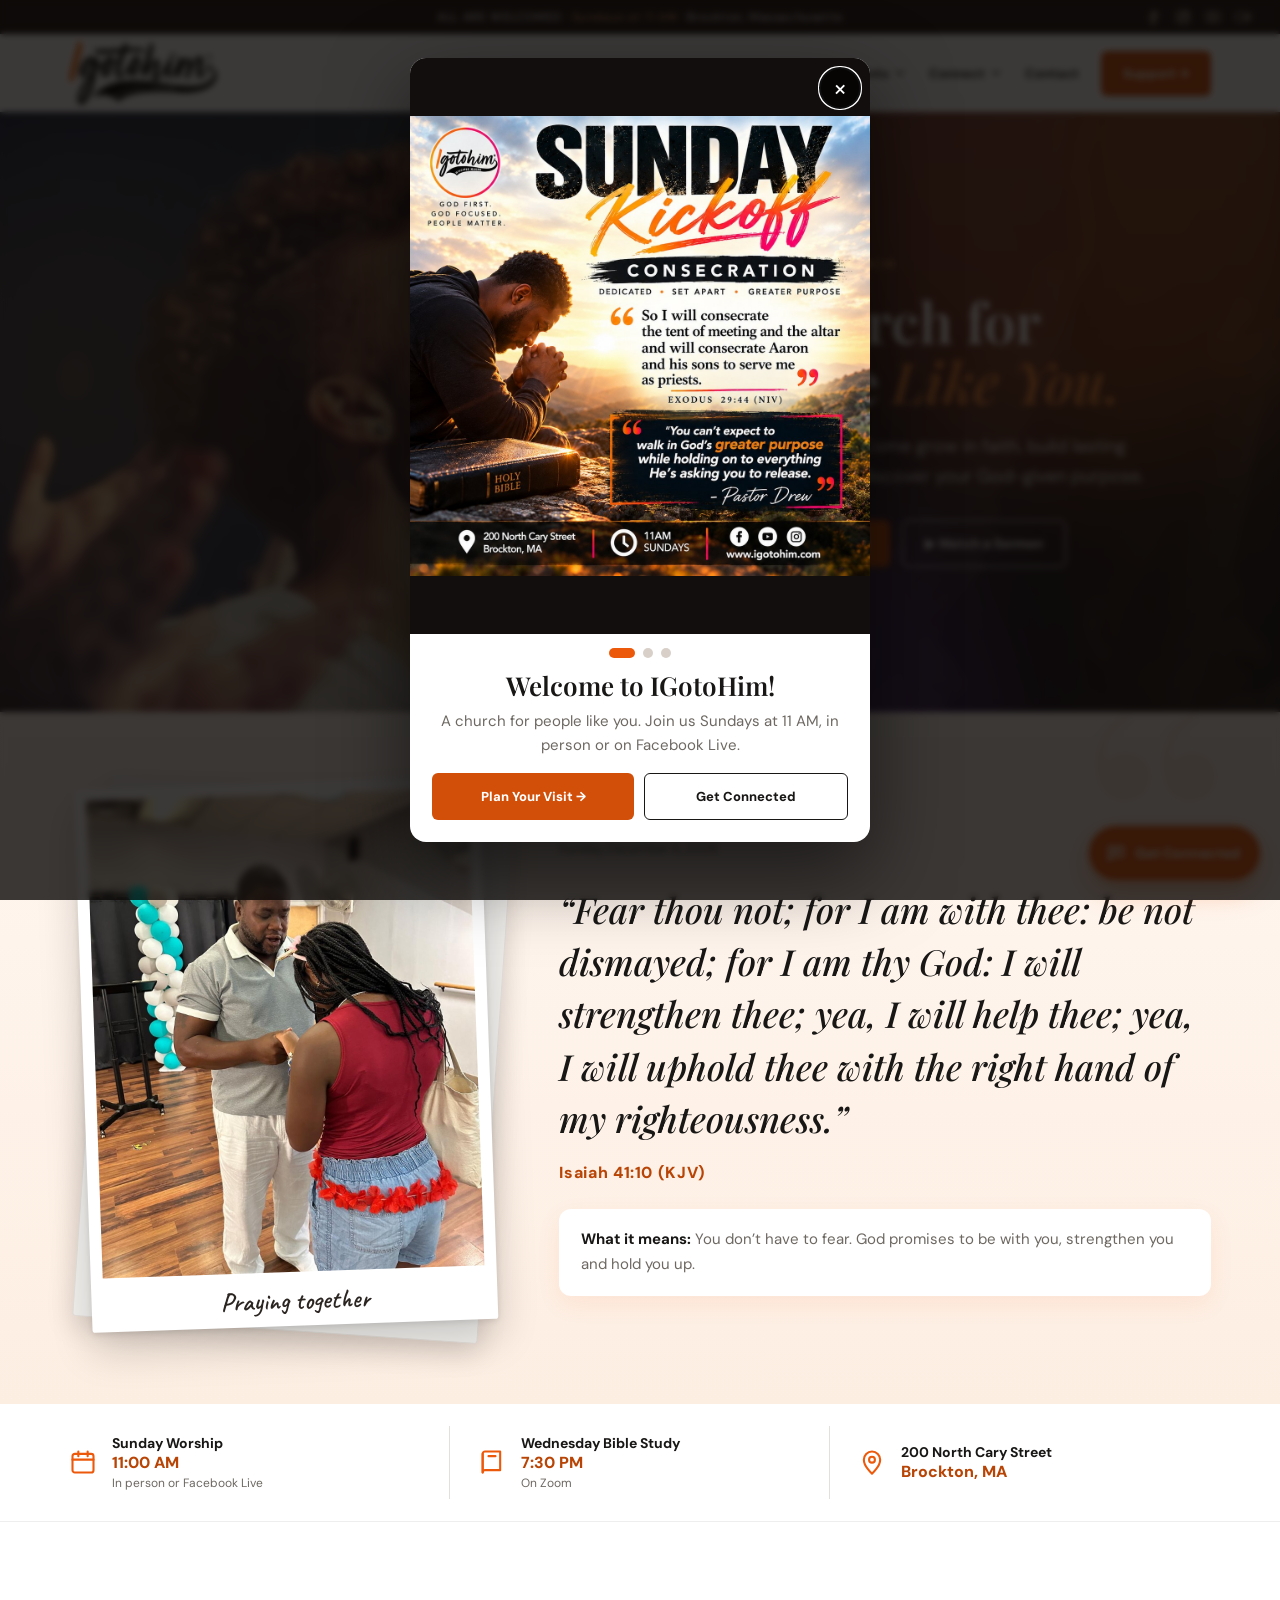
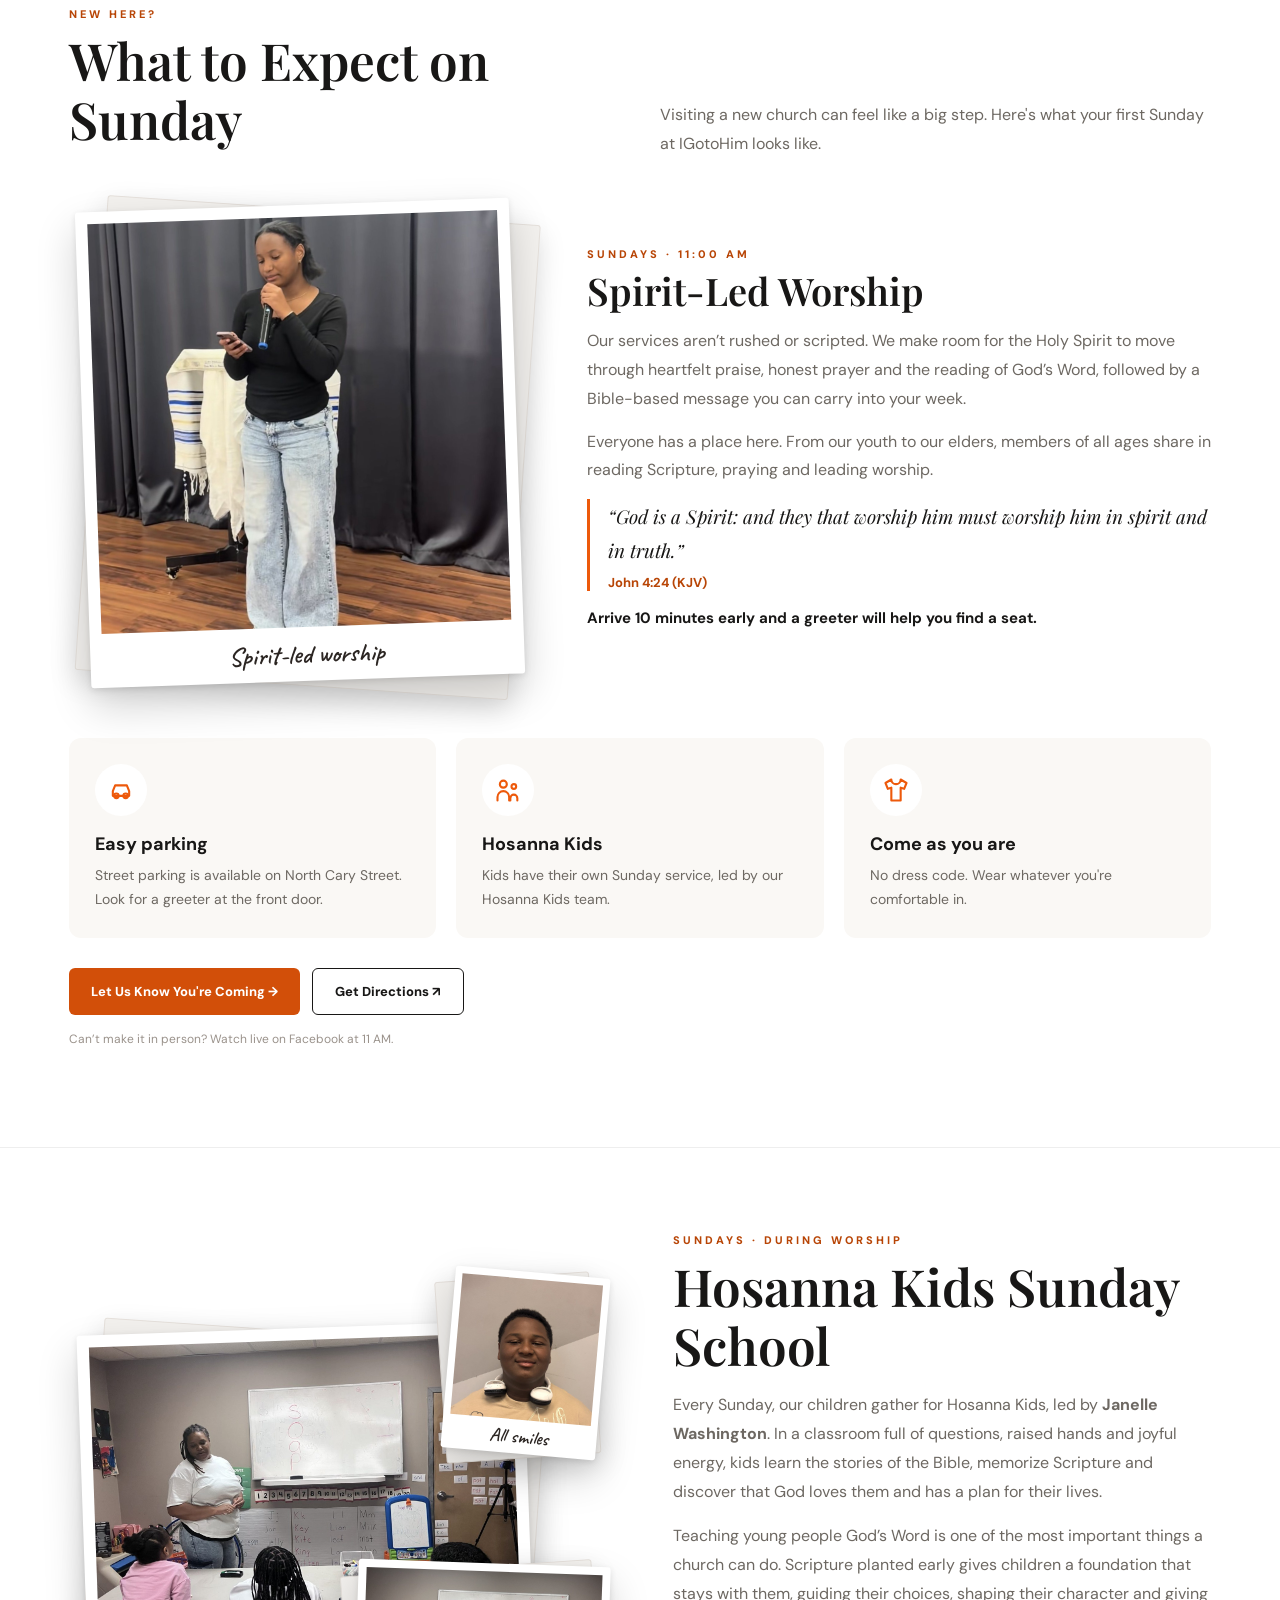
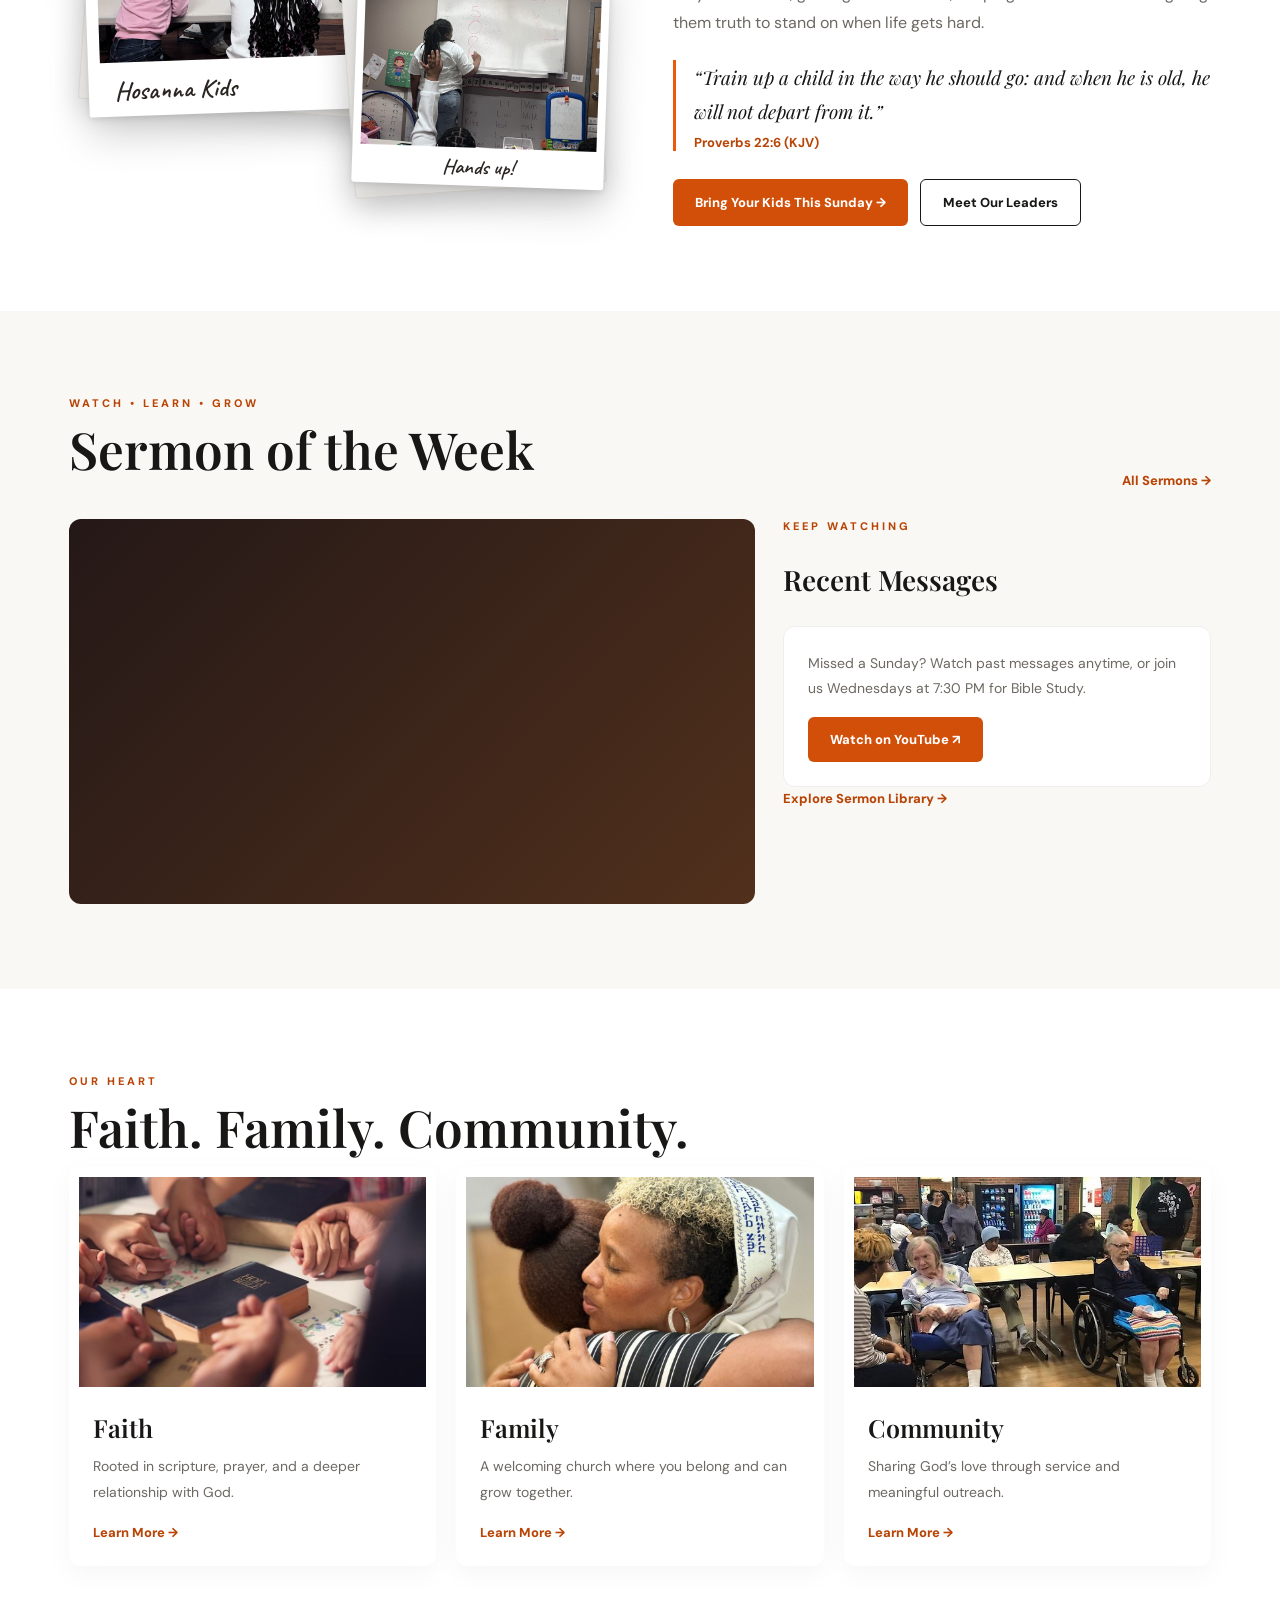
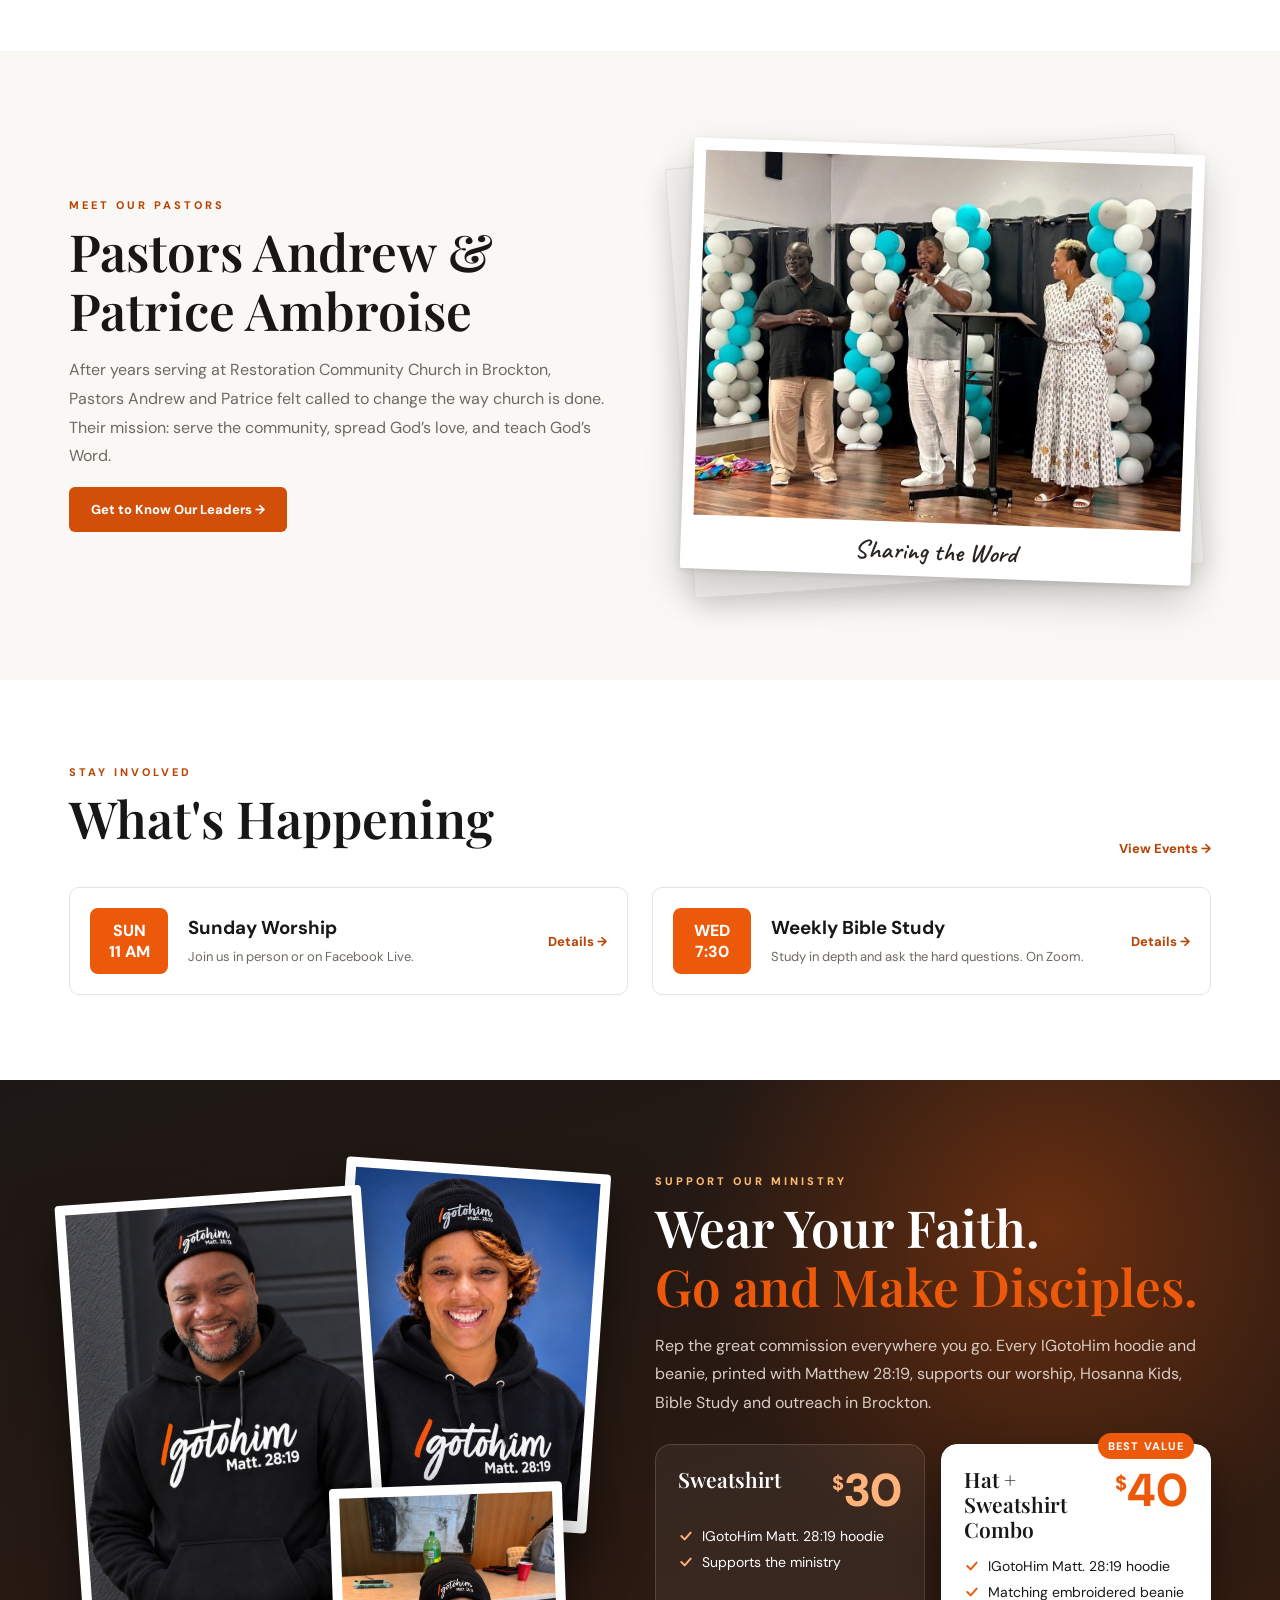
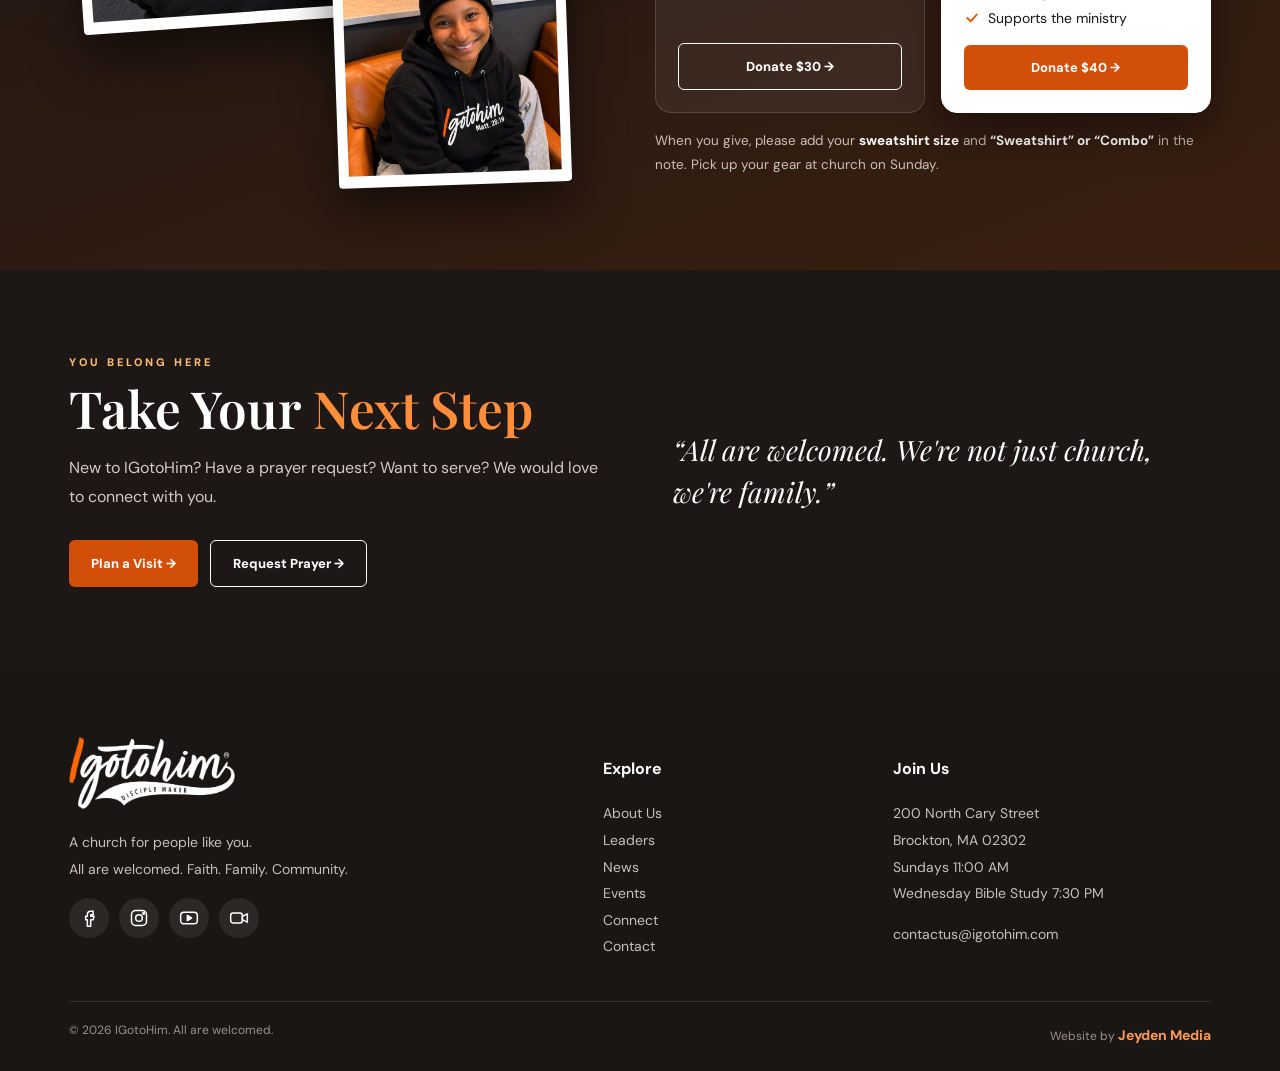
==== commit 273d4b36: "Crop rightmost person out of the About celebration and pastors event photos Co-Authored-By: Claude O" ====
--- a/index.html
+++ b/index.html
@@ -1 +1 @@
-<!doctype html><html lang="en"><head><meta charset="utf-8"><meta name="viewport" content="width=device-width,initial-scale=1"><meta name="theme-color" content="#ed590b"><meta name="description" content="IGotoHim is a welcoming, Bible-based church in Brockton, MA. Join us Sundays at 11 AM at 200 North Cary Street or live on Facebook. All are welcomed."><link rel="canonical" href="https://www.igotohim.com/"><meta name="robots" content="index,follow"><link rel="icon" type="image/png" href="assets/img/favicon.png"><link rel="apple-touch-icon" href="assets/img/apple-touch-icon.png"><meta property="og:type" content="website"><meta property="og:site_name" content="IGotoHim"><meta property="og:title" content="IGotoHim | Brockton, MA | Sundays 11 AM"><meta property="og:description" content="IGotoHim is a welcoming, Bible-based church in Brockton, MA. Join us Sundays at 11 AM at 200 North Cary Street or live on Facebook. All are welcomed."><meta property="og:url" content="https://www.igotohim.com/"><meta property="og:image" content="https://www.igotohim.com/assets/img/og-image.jpg"><meta property="og:image:width" content="1200"><meta property="og:image:height" content="630"><meta property="og:image:alt" content="IGotoHim: A church for people like you"><meta property="og:locale" content="en_US"><meta name="twitter:card" content="summary_large_image"><meta name="twitter:title" content="IGotoHim | Brockton, MA | Sundays 11 AM"><meta name="twitter:description" content="IGotoHim is a welcoming, Bible-based church in Brockton, MA. Join us Sundays at 11 AM at 200 North Cary Street or live on Facebook. All are welcomed."><meta name="twitter:image" content="https://www.igotohim.com/assets/img/og-image.jpg"><meta name="geo.region" content="US-MA"><meta name="geo.placename" content="Brockton"><script type="application/ld+json">{"@context": "https://schema.org", "@type": "Church", "name": "IGotoHim", "alternateName": "Hosanna International Ministries", "url": "https://www.igotohim.com/", "logo": "https://www.igotohim.com/assets/logo.png", "image": "https://www.igotohim.com/assets/img/og-image.jpg", "description": "IGotoHim is a welcoming, Bible-based church in Brockton, MA. Join us Sundays at 11 AM at 200 North Cary Street or live on Facebook. All are welcomed.", "email": "contactus@igotohim.com", "address": {"@type": "PostalAddress", "streetAddress": "200 North Cary Street", "addressLocality": "Brockton", "addressRegion": "MA", "postalCode": "02302", "addressCountry": "US"}, "openingHoursSpecification": [{"@type": "OpeningHoursSpecification", "dayOfWeek": "Sunday", "opens": "11:00", "closes": "12:30"}, {"@type": "OpeningHoursSpecification", "dayOfWeek": "Wednesday", "opens": "19:30", "closes": "21:00"}], "sameAs": ["https://www.facebook.com/people/Igotohim-Hosanna-Intl-Ministries/61551890927696/", "https://www.instagram.com/hosannaintministries/", "https://www.youtube.com/@igotohim"], "founder": [{"@type": "Person", "name": "Andrew Ambroise", "jobTitle": "Senior Pastor"}, {"@type": "Person", "name": "Patrice Ambroise", "jobTitle": "Senior Pastor"}]}</script><title>IGotoHim | Brockton, MA | Sundays 11 AM</title><link rel="stylesheet" href="assets/style.css?v=20261126a"><script defer src="assets/config.js?v=20261126a"></script><script defer src="assets/app.js?v=20261126a"></script><script defer src="assets/scripture.js?v=20261126a"></script></head><body><div id="site-header"><div class="topbar">ALL ARE WELCOMED · <span>Sundays at 11 AM</span><span class="tb-loc"> · Brockton, Massachusetts</span></div><header class="nav"><div class="container nav-inner"><a class="nav-donate" href="https://app.easytithe.com/App/Form/7c1a2889-3194-436c-9861-6d94e68240a6" target="_blank" rel="noopener" aria-label="Donate to IGotoHim"><svg viewBox="0 0 24 24" aria-hidden="true"><path d="M12 20s-7-4.4-7-10a4 4 0 0 1 7-2.6A4 4 0 0 1 19 10c0 5.6-7 10-7 10z"/></svg><span>Donate</span></a><a class="brand" href="index.html"><img src="assets/logo.png" alt="IGotoHim — Disciple Maker" width="900" height="390"></a><button class="menu" aria-label="Toggle menu" aria-expanded="false">☰</button><nav class="navlinks" aria-label="Main"><a class="navitem active" href="index.html">Home</a><div class="dropdown"><a class="navitem" href="about.html" aria-haspopup="true">About <svg class="chev" viewBox="0 0 24 24" aria-hidden="true"><path d="m6 9 6 6 6-6"/></svg></a><div class="dropmenu"><a href="leadership.html">Leaders</a><a href="sermons.html">Sermons</a></div></div><a class="navitem" href="news.html">News</a><div class="dropdown"><a class="navitem" href="events.html" aria-haspopup="true">Events <svg class="chev" viewBox="0 0 24 24" aria-hidden="true"><path d="m6 9 6 6 6-6"/></svg></a><div class="dropmenu"><a href="events.html#sunday-service">Sunday Service</a><a href="events.html#bible-study">Bible Study</a></div></div><div class="dropdown"><a class="navitem" href="connect.html" aria-haspopup="true">Connect <svg class="chev" viewBox="0 0 24 24" aria-hidden="true"><path d="m6 9 6 6 6-6"/></svg></a><div class="dropmenu"><a href="connect.html#baptism">Baptism</a><a href="ministries.html">Ministries</a></div></div><a class="navitem" href="contact.html">Contact</a><a class="btn" href="https://app.easytithe.com/App/Form/7c1a2889-3194-436c-9861-6d94e68240a6" target="_blank" rel="noopener">Support →</a></nav></div></header></div><main><section class="hero banner" aria-label="Worshippers singing with hands raised"><div class="hero-fx" aria-hidden="true"><span class="glow g1"></span><span class="glow g2"></span><span class="glow g3"></span><span class="beam b1"></span><span class="beam b2"></span><span class="beam b3"></span><div class="sparks"><i style="--x:32%;--d:14.3s;--delay:-2.3s;--s:6px"></i><i style="--x:82%;--d:14.2s;--delay:-10.9s;--s:6px"></i><i style="--x:35%;--d:14.0s;--delay:-3.5s;--s:6px"></i><i style="--x:71%;--d:16.5s;--delay:-8.6s;--s:4px"></i><i style="--x:31%;--d:14.7s;--delay:-15.6s;--s:6px"></i><i style="--x:96%;--d:9.1s;--delay:-14.0s;--s:4px"></i><i style="--x:77%;--d:9.4s;--delay:-14.0s;--s:5px"></i><i style="--x:62%;--d:14.4s;--delay:-16.6s;--s:6px"></i><i style="--x:93%;--d:16.1s;--delay:-7.7s;--s:6px"></i><i style="--x:19%;--d:16.9s;--delay:-1.8s;--s:4px"></i><i style="--x:65%;--d:11.0s;--delay:-17.4s;--s:6px"></i><i style="--x:82%;--d:16.7s;--delay:-7.6s;--s:6px"></i><i style="--x:75%;--d:12.2s;--delay:-10.5s;--s:4px"></i><i style="--x:45%;--d:15.1s;--delay:-16.7s;--s:5px"></i><i style="--x:79%;--d:15.0s;--delay:-2.9s;--s:5px"></i><i style="--x:71%;--d:17.1s;--delay:-10.2s;--s:4px"></i><i style="--x:83%;--d:16.5s;--delay:-10.3s;--s:5px"></i><i style="--x:17%;--d:9.6s;--delay:-15.4s;--s:6px"></i><i style="--x:13%;--d:12.1s;--delay:-1.2s;--s:4px"></i><i style="--x:4%;--d:11.6s;--delay:-13.8s;--s:3px"></i><i style="--x:7%;--d:14.4s;--delay:-13.7s;--s:6px"></i><i style="--x:93%;--d:14.3s;--delay:-9.9s;--s:5px"></i></div></div><div class="container hero-grid"><div class="hero-spacer"></div><div><div class="eyebrow">WELCOME TO IGOTOHIM</div><h1>A Church for People <em>Like You.</em></h1><p>All are welcomed. Come grow in faith, build lasting relationships, and discover your God-given purpose.</p><div class="actions"><a class="btn" href="#expect">Plan Your First Visit →</a><a class="btn outline" href="#sermon-week">▶ Watch a Sermon</a></div></div></div></section><section class="section scripture" id="scripture-of-day" aria-labelledby="sotd-h"><div class="container scripture-grid"><div class="pol-wrap tilt-l pw-sotd-photo"><figure class="polaroid"><img class="sotd-photo" src="assets/img/pastor-prayer.jpg" alt="Pastor Drew Ambroise praying with a church member"><figcaption>Praying together</figcaption></figure></div><div class="scripture-inner"><div class="eyebrow" id="sotd-h">SCRIPTURE OF THE DAY</div><div class="sotd-date" data-s="date"></div><blockquote class="sotd-text" data-s="text">“It is of the LORD's mercies that we are not consumed, because his compassions fail not. They are new every morning: great is thy faithfulness.”</blockquote><div class="sotd-ref" data-s="ref">Lamentations 3:22-23 (KJV)</div><div class="sotd-meaning"><b>What it means:</b> <span data-s="meaning">God’s mercy never runs out. Every morning brings a fresh supply.</span></div></div></div></section><div class="service-strip"><div class="container service-grid"><div class="service-item"><div class="sym"><svg viewBox="0 0 24 24" aria-hidden="true"><rect x="3" y="5" width="18" height="16" rx="2"/><path d="M3 10h18M8 3v4M16 3v4"/></svg></div><div><b>Sunday Worship</b><span>11:00 AM</span><small class="sub">In person or Facebook Live</small></div></div><div class="service-item"><div class="sym"><svg viewBox="0 0 24 24" aria-hidden="true"><path d="M4 5a2 2 0 0 1 2-2h13v16H6a2 2 0 0 0-2 2z"/><path d="M4 21V5M9 7h6"/></svg></div><div><b>Wednesday Bible Study</b><span>7:30 PM</span><small class="sub">On Zoom</small></div></div><div class="service-item"><div class="sym"><svg viewBox="0 0 24 24" aria-hidden="true"><path d="M12 22s7-6.2 7-12a7 7 0 0 0-14 0c0 5.8 7 12 7 12z"/><circle cx="12" cy="10" r="2.5"/></svg></div><div><b>200 North Cary Street</b><span>Brockton, MA</span></div></div></div></div><section class="section expect" id="expect"><div class="container"><div class="expect-head"><div><div class="eyebrow">NEW HERE?</div><h2>What to Expect on Sunday</h2></div><p>Visiting a new church can feel like a big step. Here's what your first Sunday at IGotoHim looks like.</p></div><div class="expect-feature"><div class="pol-wrap tilt-l"><figure class="polaroid"><img loading="lazy" src="assets/img/spirit-led-worship.jpg" alt="A young member leading Scripture reading during Sunday worship"><figcaption>Spirit-led worship</figcaption></figure></div><div><div class="eyebrow">SUNDAYS · 11:00 AM</div><h3 class="ef-title">Spirit-Led Worship</h3><p>Our services aren’t rushed or scripted. We make room for the Holy Spirit to move through heartfelt praise, honest prayer and the reading of God’s Word, followed by a Bible-based message you can carry into your week.</p><p>Everyone has a place here. From our youth to our elders, members of all ages share in reading Scripture, praying and leading worship.</p><p class="scripture-q">“God is a Spirit: and they that worship him must worship him in spirit and in truth.”<span>John 4:24 (KJV)</span></p><p class="ef-note">Arrive 10 minutes early and a greeter will help you find a seat.</p></div></div><div class="expect-grid three"><div class="expect-item"><div class="sym"><svg viewBox="0 0 24 24" aria-hidden="true"><path d="M5 17h14v-4l-2-5H7l-2 5z"/><circle cx="8" cy="17" r="2"/><circle cx="16" cy="17" r="2"/></svg></div><h3>Easy parking</h3><p>Street parking is available on North Cary Street. Look for a greeter at the front door.</p></div><div class="expect-item"><div class="sym"><svg viewBox="0 0 24 24" aria-hidden="true"><circle cx="8" cy="7" r="3"/><circle cx="17" cy="9" r="2"/><path d="M3 21v-3a5 5 0 0 1 10 0v3M14 21v-2a3 3 0 0 1 6 0v2"/></svg></div><h3>Hosanna Kids</h3><p>Kids have their own Sunday service, led by our Hosanna Kids team.</p></div><div class="expect-item"><div class="sym"><svg viewBox="0 0 24 24" aria-hidden="true"><path d="M8 3 3 6l2 5 3-1v11h8V10l3 1 2-5-5-3a4 4 0 0 1-8 0z"/></svg></div><h3>Come as you are</h3><p>No dress code. Wear whatever you're comfortable in.</p></div></div><div class="actions"><a class="btn" href="contact.html#visit">Let Us Know You're Coming →</a><a class="btn outline dark-outline" href="https://maps.google.com/?q=200+North+Cary+Street+Brockton+MA+02302" target="_blank" rel="noopener">Get Directions ↗</a></div><p class="verify-note">Can’t make it in person? Watch live on Facebook at 11 AM. </p></div></section><section class="section kids-feature" id="hosanna-kids"><div class="container split"><div class="kf-photos"><div class="pol-wrap tilt-l kf-main"><figure class="polaroid"><img loading="lazy" src="assets/img/kids-sunday-school.jpg" alt="Janelle Washington teaching Hosanna Kids Sunday school"><figcaption>Hosanna Kids</figcaption></figure></div><div class="pol-wrap tilt-r kf-small"><figure class="polaroid"><img loading="lazy" src="assets/img/kids-sunday-school-2.jpg" alt="Hosanna Kids learning at the whiteboard"><figcaption>Hands up!</figcaption></figure></div><div class="pol-wrap tilt-r kf-top"><figure class="polaroid"><img loading="lazy" src="assets/img/kids-sunday-school-3.jpg" alt="A smiling Hosanna Kids student"><figcaption>All smiles</figcaption></figure></div></div><div><div class="eyebrow">SUNDAYS · DURING WORSHIP</div><h2>Hosanna Kids Sunday School</h2><p>Every Sunday, our children gather for Hosanna Kids, led by <strong>Janelle Washington</strong>. In a classroom full of questions, raised hands and joyful energy, kids learn the stories of the Bible, memorize Scripture and discover that God loves them and has a plan for their lives.</p><p>Teaching young people God’s Word is one of the most important things a church can do. Scripture planted early gives children a foundation that stays with them, guiding their choices, shaping their character and giving them truth to stand on when life gets hard.</p><p class="scripture-q">“Train up a child in the way he should go: and when he is old, he will not depart from it.”<span>Proverbs 22:6 (KJV)</span></p><div class="actions"><a class="btn" href="contact.html#visit">Bring Your Kids This Sunday →</a><a class="btn outline dark-outline" href="leadership.html">Meet Our Leaders</a></div></div></div></section><section class="section soft" id="sermon-week"><div class="container"><div class="section-head"><div><div class="eyebrow">WATCH • LEARN • GROW</div><h2>Sermon of the Week</h2></div><a class="textlink" href="sermons.html">All Sermons →</a></div><div class="sermon-layout"><div><div class="player" id="sermon-player" aria-label="Featured sermon video"></div></div><div><div class="eyebrow">KEEP WATCHING</div><h3 style="font:600 28px 'Playfair Display',serif">Recent Messages</h3><div id="recent-sermons"></div><a class="textlink" href="sermons.html">Explore Sermon Library →</a></div></div></div></section><section class="section"><div class="container"><div class="eyebrow">OUR HEART</div><h2>Faith. Family. Community.</h2><div class="cards"><a class="card" href="about.html"><img loading="lazy" src="assets/img/biblestudy.jpg" alt="Hands joined in prayer over an open Bible"><div class="card-content"><h3>Faith</h3><p>Rooted in scripture, prayer, and a deeper relationship with God.</p><span class="textlink">Learn More →</span></div></a><a class="card" href="ministries.html"><img loading="lazy" src="assets/img/fellowship-hug.jpg" alt="Two church members sharing a warm hug" class="pos-top"><div class="card-content"><h3>Family</h3><p>A welcoming church where you belong and can grow together.</p><span class="textlink">Learn More →</span></div></a><a class="card" href="events.html"><img loading="lazy" src="assets/img/outreach.jpg" alt="IGotoHim members visiting seniors at a care home"><div class="card-content"><h3>Community</h3><p>Sharing God’s love through service and meaningful outreach.</p><span class="textlink">Learn More →</span></div></a></div></div></section><section class="section soft"><div class="container split"><div><div class="eyebrow">MEET OUR PASTORS</div><h2>Pastors Andrew &amp; Patrice Ambroise</h2><p>After years serving at Restoration Community Church in Brockton, Pastors Andrew and Patrice felt called to change the way church is done. Their mission: serve the community, spread God’s love, and teach God’s Word.</p><a class="btn" href="leadership.html">Get to Know Our Leaders →</a></div><div class="pol-wrap tilt-r pw-pastor-photo pw-wide"><figure class="polaroid"><img loading="lazy" src="assets/img/leaders-event.jpg" alt="Pastor Andrew Ambroise speaking at a church gathering" class="pastor-photo wide"><figcaption>Sharing the Word</figcaption></figure></div></div></section><section class="section"><div class="container"><div class="section-head"><div><div class="eyebrow">STAY INVOLVED</div><h2>What's Happening</h2></div><a class="textlink" href="events.html">View Events →</a></div><div class="grid2"><div class="event"><div class="date">SUN<br>11 AM</div><div><h3>Sunday Worship</h3><p>Join us in person or on Facebook Live.</p></div><a class="textlink" href="events.html#sunday-service">Details →</a></div><div class="event"><div class="date">WED<br>7:30</div><div><h3>Weekly Bible Study</h3><p>Study in depth and ask the hard questions. On Zoom.</p></div><a class="textlink" href="events.html#bible-study">Details →</a></div></div></div></section><section class="section merch" id="support-merch"><div class="container"><div class="merch-grid"><div class="merch-photos"><figure class="mp mp1"><img loading="lazy" src="assets/img/merch-1.jpg" alt="Man wearing the IGotoHim Matt. 28:19 hoodie and beanie"></figure><figure class="mp mp2"><img loading="lazy" src="assets/img/merch-3.jpg" alt="Woman wearing the IGotoHim Matt. 28:19 hoodie and beanie"></figure><figure class="mp mp3"><img loading="lazy" src="assets/img/merch-2.jpg" alt="Young woman wearing the IGotoHim hoodie and beanie"></figure></div><div class="merch-copy"><div class="eyebrow">SUPPORT OUR MINISTRY</div><h2>Wear Your Faith.<br><span class="accent">Go and Make Disciples.</span></h2><p>Rep the great commission everywhere you go. Every IGotoHim hoodie and beanie, printed with Matthew 28:19, supports our worship, Hosanna Kids, Bible Study and outreach in Brockton.</p><div class="offers"><div class="offer"><div class="offer-top"><h3>Sweatshirt</h3><div class="price"><sup>$</sup>30</div></div><ul><li><svg viewBox="0 0 24 24" aria-hidden="true"><path d="m5 12 5 5 9-10"/></svg>IGotoHim Matt. 28:19 hoodie</li><li><svg viewBox="0 0 24 24" aria-hidden="true"><path d="m5 12 5 5 9-10"/></svg>Supports the ministry</li></ul><a class="btn" href="https://app.easytithe.com/App/Form/7c1a2889-3194-436c-9861-6d94e68240a6" target="_blank" rel="noopener">Donate $30 →</a></div><div class="offer best"><span class="badge">BEST VALUE</span><div class="offer-top"><h3>Hat + Sweatshirt Combo</h3><div class="price"><sup>$</sup>40</div></div><ul><li><svg viewBox="0 0 24 24" aria-hidden="true"><path d="m5 12 5 5 9-10"/></svg>IGotoHim Matt. 28:19 hoodie</li><li><svg viewBox="0 0 24 24" aria-hidden="true"><path d="m5 12 5 5 9-10"/></svg>Matching embroidered beanie</li><li><svg viewBox="0 0 24 24" aria-hidden="true"><path d="m5 12 5 5 9-10"/></svg>Supports the ministry</li></ul><a class="btn" href="https://app.easytithe.com/App/Form/7c1a2889-3194-436c-9861-6d94e68240a6" target="_blank" rel="noopener">Donate $40 →</a></div></div><p class="merch-note">When you give, please add your <b>sweatshirt size</b> and <b>“Sweatshirt” or “Combo”</b> in the note. Pick up your gear at church on Sunday.</p></div></div></div></section><section class="section dark"><div class="container split"><div><div class="eyebrow">YOU BELONG HERE</div><h2>Take Your <span class="accent">Next Step</span></h2><p>New to IGotoHim? Have a prayer request? Want to serve? We would love to connect with you.</p><div class="actions"><a class="btn" href="contact.html#visit">Plan a Visit →</a><a class="btn outline" href="contact.html#prayer">Request Prayer →</a></div></div><div class="quote">“All are welcomed. We're not just church, we're family.”</div></div></section></main><div id="site-footer"><footer class="footer"><div class="container"><div class="footer-grid"><div><a class="brand" href="index.html"><img src="assets/logo-white.png" alt="IGotoHim — Disciple Maker" width="900" height="390"></a><p>A church for people like you.<br>All are welcomed. Faith. Family. Community.</p></div><div><h4>Explore</h4><div><a href="about.html">About Us</a></div><div><a href="leadership.html">Leaders</a></div><div><a href="news.html">News</a></div><div><a href="events.html">Events</a></div><div><a href="connect.html">Connect</a></div><div><a href="contact.html">Contact</a></div></div><div><h4>Join Us</h4><p>200 North Cary Street<br>Brockton, MA 02302<br>Sundays 11:00 AM<br>Wednesday Bible Study 7:30 PM</p><p><a href="mailto:contactus@igotohim.com">contactus@igotohim.com</a></p></div></div><div class="footer-bottom"><span>© <span id="year">2026</span> IGotoHim. All are welcomed.</span><span class="credit">Website by <a href="https://jeydenmedia.com" target="_blank" rel="noopener">Jeyden Media</a></span></div></div></footer></div><div class="wm" id="welcome-modal" hidden><div class="wm-backdrop" data-close></div><div class="wm-box" role="dialog" aria-modal="true" aria-labelledby="wm-title"><button type="button" class="wm-close" data-close aria-label="Close welcome message">×</button><div class="wm-slides" aria-roledescription="carousel" aria-label="Welcome messages"><img class="wm-slide" data-days="sun" data-src="assets/img/daily-sun.jpg" width="1100" height="1100" alt="Sunday Kickoff: Consecration. Dedicated, set apart, greater purpose. Exodus 29:44. “You can’t expect to walk in God’s greater purpose while holding on to everything He’s asking you to release.” Pastor Drew"><img class="wm-slide" data-days="sun" data-src="assets/img/daily-sun-2.jpg" width="1100" height="1100" alt="Kickoff Sunday: Matthew 5:6, blessed are those who hunger and thirst for righteousness, for they will be filled. Expect God’s blessings this week! Sunday worship 11:00 AM, 200 North Cary Street, Brockton."><img class="wm-slide" data-days="sun" data-src="assets/img/daily-sun-3.jpg?v=2" width="733" height="1100" alt="You’re invited. God first. God focused. All are welcomed. A family of believers, uplifting worship and practical teaching. Sundays 11 AM and Bible Study Wednesdays at 7:30 PM. Love God. Love people. Make disciples."><img class="wm-slide" data-days="tue" data-src="assets/img/welcome-1.jpg" width="533" height="640" alt="Happy Tuesday from IGotoHim: I can do all things through Christ who strengthens me, Philippians 4:13. Remember, God is already working on what you are praying for. Keep going!"><img class="wm-slide" data-days="wed" data-src="assets/img/daily-wed.jpg" width="1005" height="1100" alt="Mid-Week Check In: Matthew 7:24, everyone who hears these words of mine and puts them into practice is like a wise man who built his house on the rock. “Build your life on God’s Word, not just by hearing it, but by doing it.” Pastor Drew"><img class="wm-slide" data-days="thu" data-src="assets/img/daily-thu.jpg" width="825" height="1100" alt="Thursday Motivation: The finish line is near. Galatians 6:9, let us not become weary in doing good. “God gave you the strength to start. Trust Him for the strength to finish.” Pastor Drew"><img class="wm-slide" data-days="fri" data-src="assets/img/daily-fri-1.jpg" width="825" height="1100" alt="Friday Close Out: You made it through another week. Philippians 1:6, He who began a good work in you will carry it on to completion. Finish strong, finish faithful, finish with purpose. Pastor Drew"><img class="wm-slide" data-days="fri" data-src="assets/img/daily-fri-2.jpg" width="825" height="1100" alt="Friday Close Out: Isaiah 41:10, so do not fear, for I am with you. Finish strong, finish faithful, finish with purpose. Pastor Drew"><img class="wm-slide" data-days="fri" data-src="assets/img/daily-fri-3.jpg" width="1005" height="1100" alt="Friday Close Out: As we close out the week, let’s reflect God’s character in all we do. Matthew 5:16, let your light shine before others. Finish strong, finish faithful, finish with purpose. Pastor Drew"><img class="wm-slide" data-days="mon" data-src="assets/img/daily-mon.jpg" width="825" height="1100" alt="Monday Motivation: The finish line is near. Galatians 6:9, let us not become weary in doing good. “God gave you the strength to start. Trust Him for the strength to finish.” Pastor Drew"><img class="wm-slide" data-days="sat" data-src="assets/img/welcome-2.jpg" width="486" height="640" alt="But God shows his love for us in that while we were still sinners, Christ died for us, Romans 5:8. God’s love: unconditional, unending, unwavering."><div class="wm-dots"></div></div><div class="wm-body"><h2 id="wm-title">Welcome to IGotoHim!</h2><p>A church for people like you. Join us Sundays at 11 AM, in person or on Facebook Live.</p><div class="wm-actions"><a class="btn" href="contact.html#visit">Plan Your Visit →</a><a class="btn outline dark-outline" href="connect.html">Get Connected</a></div></div></div></div><script defer src="assets/welcome.js?v=20261126a"></script><script defer src="assets/assistant.js?v=20261126a"></script></body></html>+<!doctype html><html lang="en"><head><meta charset="utf-8"><meta name="viewport" content="width=device-width,initial-scale=1"><meta name="theme-color" content="#ed590b"><meta name="description" content="IGotoHim is a welcoming, Bible-based church in Brockton, MA. Join us Sundays at 11 AM at 200 North Cary Street or live on Facebook. All are welcomed."><link rel="canonical" href="https://www.igotohim.com/"><meta name="robots" content="index,follow"><link rel="icon" type="image/png" href="assets/img/favicon.png"><link rel="apple-touch-icon" href="assets/img/apple-touch-icon.png"><meta property="og:type" content="website"><meta property="og:site_name" content="IGotoHim"><meta property="og:title" content="IGotoHim | Brockton, MA | Sundays 11 AM"><meta property="og:description" content="IGotoHim is a welcoming, Bible-based church in Brockton, MA. Join us Sundays at 11 AM at 200 North Cary Street or live on Facebook. All are welcomed."><meta property="og:url" content="https://www.igotohim.com/"><meta property="og:image" content="https://www.igotohim.com/assets/img/og-image.jpg"><meta property="og:image:width" content="1200"><meta property="og:image:height" content="630"><meta property="og:image:alt" content="IGotoHim: A church for people like you"><meta property="og:locale" content="en_US"><meta name="twitter:card" content="summary_large_image"><meta name="twitter:title" content="IGotoHim | Brockton, MA | Sundays 11 AM"><meta name="twitter:description" content="IGotoHim is a welcoming, Bible-based church in Brockton, MA. Join us Sundays at 11 AM at 200 North Cary Street or live on Facebook. All are welcomed."><meta name="twitter:image" content="https://www.igotohim.com/assets/img/og-image.jpg"><meta name="geo.region" content="US-MA"><meta name="geo.placename" content="Brockton"><script type="application/ld+json">{"@context": "https://schema.org", "@type": "Church", "name": "IGotoHim", "alternateName": "Hosanna International Ministries", "url": "https://www.igotohim.com/", "logo": "https://www.igotohim.com/assets/logo.png", "image": "https://www.igotohim.com/assets/img/og-image.jpg", "description": "IGotoHim is a welcoming, Bible-based church in Brockton, MA. Join us Sundays at 11 AM at 200 North Cary Street or live on Facebook. All are welcomed.", "email": "contactus@igotohim.com", "address": {"@type": "PostalAddress", "streetAddress": "200 North Cary Street", "addressLocality": "Brockton", "addressRegion": "MA", "postalCode": "02302", "addressCountry": "US"}, "openingHoursSpecification": [{"@type": "OpeningHoursSpecification", "dayOfWeek": "Sunday", "opens": "11:00", "closes": "12:30"}, {"@type": "OpeningHoursSpecification", "dayOfWeek": "Wednesday", "opens": "19:30", "closes": "21:00"}], "sameAs": ["https://www.facebook.com/people/Igotohim-Hosanna-Intl-Ministries/61551890927696/", "https://www.instagram.com/hosannaintministries/", "https://www.youtube.com/@igotohim"], "founder": [{"@type": "Person", "name": "Andrew Ambroise", "jobTitle": "Senior Pastor"}, {"@type": "Person", "name": "Patrice Ambroise", "jobTitle": "Senior Pastor"}]}</script><title>IGotoHim | Brockton, MA | Sundays 11 AM</title><link rel="stylesheet" href="assets/style.css?v=20261126a"><script defer src="assets/config.js?v=20261126a"></script><script defer src="assets/app.js?v=20261126a"></script><script defer src="assets/scripture.js?v=20261126a"></script></head><body><div id="site-header"><div class="topbar">ALL ARE WELCOMED · <span>Sundays at 11 AM</span><span class="tb-loc"> · Brockton, Massachusetts</span></div><header class="nav"><div class="container nav-inner"><a class="nav-donate" href="https://app.easytithe.com/App/Form/7c1a2889-3194-436c-9861-6d94e68240a6" target="_blank" rel="noopener" aria-label="Donate to IGotoHim"><svg viewBox="0 0 24 24" aria-hidden="true"><path d="M12 20s-7-4.4-7-10a4 4 0 0 1 7-2.6A4 4 0 0 1 19 10c0 5.6-7 10-7 10z"/></svg><span>Donate</span></a><a class="brand" href="index.html"><img src="assets/logo.png" alt="IGotoHim — Disciple Maker" width="900" height="390"></a><button class="menu" aria-label="Toggle menu" aria-expanded="false">☰</button><nav class="navlinks" aria-label="Main"><a class="navitem active" href="index.html">Home</a><div class="dropdown"><a class="navitem" href="about.html" aria-haspopup="true">About <svg class="chev" viewBox="0 0 24 24" aria-hidden="true"><path d="m6 9 6 6 6-6"/></svg></a><div class="dropmenu"><a href="leadership.html">Leaders</a><a href="sermons.html">Sermons</a></div></div><a class="navitem" href="news.html">News</a><div class="dropdown"><a class="navitem" href="events.html" aria-haspopup="true">Events <svg class="chev" viewBox="0 0 24 24" aria-hidden="true"><path d="m6 9 6 6 6-6"/></svg></a><div class="dropmenu"><a href="events.html#sunday-service">Sunday Service</a><a href="events.html#bible-study">Bible Study</a></div></div><div class="dropdown"><a class="navitem" href="connect.html" aria-haspopup="true">Connect <svg class="chev" viewBox="0 0 24 24" aria-hidden="true"><path d="m6 9 6 6 6-6"/></svg></a><div class="dropmenu"><a href="connect.html#baptism">Baptism</a><a href="ministries.html">Ministries</a></div></div><a class="navitem" href="contact.html">Contact</a><a class="btn" href="https://app.easytithe.com/App/Form/7c1a2889-3194-436c-9861-6d94e68240a6" target="_blank" rel="noopener">Support →</a></nav></div></header></div><main><section class="hero banner" aria-label="Worshippers singing with hands raised"><div class="hero-fx" aria-hidden="true"><span class="glow g1"></span><span class="glow g2"></span><span class="glow g3"></span><span class="beam b1"></span><span class="beam b2"></span><span class="beam b3"></span><div class="sparks"><i style="--x:32%;--d:14.3s;--delay:-2.3s;--s:6px"></i><i style="--x:82%;--d:14.2s;--delay:-10.9s;--s:6px"></i><i style="--x:35%;--d:14.0s;--delay:-3.5s;--s:6px"></i><i style="--x:71%;--d:16.5s;--delay:-8.6s;--s:4px"></i><i style="--x:31%;--d:14.7s;--delay:-15.6s;--s:6px"></i><i style="--x:96%;--d:9.1s;--delay:-14.0s;--s:4px"></i><i style="--x:77%;--d:9.4s;--delay:-14.0s;--s:5px"></i><i style="--x:62%;--d:14.4s;--delay:-16.6s;--s:6px"></i><i style="--x:93%;--d:16.1s;--delay:-7.7s;--s:6px"></i><i style="--x:19%;--d:16.9s;--delay:-1.8s;--s:4px"></i><i style="--x:65%;--d:11.0s;--delay:-17.4s;--s:6px"></i><i style="--x:82%;--d:16.7s;--delay:-7.6s;--s:6px"></i><i style="--x:75%;--d:12.2s;--delay:-10.5s;--s:4px"></i><i style="--x:45%;--d:15.1s;--delay:-16.7s;--s:5px"></i><i style="--x:79%;--d:15.0s;--delay:-2.9s;--s:5px"></i><i style="--x:71%;--d:17.1s;--delay:-10.2s;--s:4px"></i><i style="--x:83%;--d:16.5s;--delay:-10.3s;--s:5px"></i><i style="--x:17%;--d:9.6s;--delay:-15.4s;--s:6px"></i><i style="--x:13%;--d:12.1s;--delay:-1.2s;--s:4px"></i><i style="--x:4%;--d:11.6s;--delay:-13.8s;--s:3px"></i><i style="--x:7%;--d:14.4s;--delay:-13.7s;--s:6px"></i><i style="--x:93%;--d:14.3s;--delay:-9.9s;--s:5px"></i></div></div><div class="container hero-grid"><div class="hero-spacer"></div><div><div class="eyebrow">WELCOME TO IGOTOHIM</div><h1>A Church for People <em>Like You.</em></h1><p>All are welcomed. Come grow in faith, build lasting relationships, and discover your God-given purpose.</p><div class="actions"><a class="btn" href="#expect">Plan Your First Visit →</a><a class="btn outline" href="#sermon-week">▶ Watch a Sermon</a></div></div></div></section><section class="section scripture" id="scripture-of-day" aria-labelledby="sotd-h"><div class="container scripture-grid"><div class="pol-wrap tilt-l pw-sotd-photo"><figure class="polaroid"><img class="sotd-photo" src="assets/img/pastor-prayer.jpg" alt="Pastor Drew Ambroise praying with a church member"><figcaption>Praying together</figcaption></figure></div><div class="scripture-inner"><div class="eyebrow" id="sotd-h">SCRIPTURE OF THE DAY</div><div class="sotd-date" data-s="date"></div><blockquote class="sotd-text" data-s="text">“It is of the LORD's mercies that we are not consumed, because his compassions fail not. They are new every morning: great is thy faithfulness.”</blockquote><div class="sotd-ref" data-s="ref">Lamentations 3:22-23 (KJV)</div><div class="sotd-meaning"><b>What it means:</b> <span data-s="meaning">God’s mercy never runs out. Every morning brings a fresh supply.</span></div></div></div></section><div class="service-strip"><div class="container service-grid"><div class="service-item"><div class="sym"><svg viewBox="0 0 24 24" aria-hidden="true"><rect x="3" y="5" width="18" height="16" rx="2"/><path d="M3 10h18M8 3v4M16 3v4"/></svg></div><div><b>Sunday Worship</b><span>11:00 AM</span><small class="sub">In person or Facebook Live</small></div></div><div class="service-item"><div class="sym"><svg viewBox="0 0 24 24" aria-hidden="true"><path d="M4 5a2 2 0 0 1 2-2h13v16H6a2 2 0 0 0-2 2z"/><path d="M4 21V5M9 7h6"/></svg></div><div><b>Wednesday Bible Study</b><span>7:30 PM</span><small class="sub">On Zoom</small></div></div><div class="service-item"><div class="sym"><svg viewBox="0 0 24 24" aria-hidden="true"><path d="M12 22s7-6.2 7-12a7 7 0 0 0-14 0c0 5.8 7 12 7 12z"/><circle cx="12" cy="10" r="2.5"/></svg></div><div><b>200 North Cary Street</b><span>Brockton, MA</span></div></div></div></div><section class="section expect" id="expect"><div class="container"><div class="expect-head"><div><div class="eyebrow">NEW HERE?</div><h2>What to Expect on Sunday</h2></div><p>Visiting a new church can feel like a big step. Here's what your first Sunday at IGotoHim looks like.</p></div><div class="expect-feature"><div class="pol-wrap tilt-l"><figure class="polaroid"><img loading="lazy" src="assets/img/spirit-led-worship.jpg" alt="A young member leading Scripture reading during Sunday worship"><figcaption>Spirit-led worship</figcaption></figure></div><div><div class="eyebrow">SUNDAYS · 11:00 AM</div><h3 class="ef-title">Spirit-Led Worship</h3><p>Our services aren’t rushed or scripted. We make room for the Holy Spirit to move through heartfelt praise, honest prayer and the reading of God’s Word, followed by a Bible-based message you can carry into your week.</p><p>Everyone has a place here. From our youth to our elders, members of all ages share in reading Scripture, praying and leading worship.</p><p class="scripture-q">“God is a Spirit: and they that worship him must worship him in spirit and in truth.”<span>John 4:24 (KJV)</span></p><p class="ef-note">Arrive 10 minutes early and a greeter will help you find a seat.</p></div></div><div class="expect-grid three"><div class="expect-item"><div class="sym"><svg viewBox="0 0 24 24" aria-hidden="true"><path d="M5 17h14v-4l-2-5H7l-2 5z"/><circle cx="8" cy="17" r="2"/><circle cx="16" cy="17" r="2"/></svg></div><h3>Easy parking</h3><p>Street parking is available on North Cary Street. Look for a greeter at the front door.</p></div><div class="expect-item"><div class="sym"><svg viewBox="0 0 24 24" aria-hidden="true"><circle cx="8" cy="7" r="3"/><circle cx="17" cy="9" r="2"/><path d="M3 21v-3a5 5 0 0 1 10 0v3M14 21v-2a3 3 0 0 1 6 0v2"/></svg></div><h3>Hosanna Kids</h3><p>Kids have their own Sunday service, led by our Hosanna Kids team.</p></div><div class="expect-item"><div class="sym"><svg viewBox="0 0 24 24" aria-hidden="true"><path d="M8 3 3 6l2 5 3-1v11h8V10l3 1 2-5-5-3a4 4 0 0 1-8 0z"/></svg></div><h3>Come as you are</h3><p>No dress code. Wear whatever you're comfortable in.</p></div></div><div class="actions"><a class="btn" href="contact.html#visit">Let Us Know You're Coming →</a><a class="btn outline dark-outline" href="https://maps.google.com/?q=200+North+Cary+Street+Brockton+MA+02302" target="_blank" rel="noopener">Get Directions ↗</a></div><p class="verify-note">Can’t make it in person? Watch live on Facebook at 11 AM. </p></div></section><section class="section kids-feature" id="hosanna-kids"><div class="container split"><div class="kf-photos"><div class="pol-wrap tilt-l kf-main"><figure class="polaroid"><img loading="lazy" src="assets/img/kids-sunday-school.jpg" alt="Janelle Washington teaching Hosanna Kids Sunday school"><figcaption>Hosanna Kids</figcaption></figure></div><div class="pol-wrap tilt-r kf-small"><figure class="polaroid"><img loading="lazy" src="assets/img/kids-sunday-school-2.jpg" alt="Hosanna Kids learning at the whiteboard"><figcaption>Hands up!</figcaption></figure></div><div class="pol-wrap tilt-r kf-top"><figure class="polaroid"><img loading="lazy" src="assets/img/kids-sunday-school-3.jpg" alt="A smiling Hosanna Kids student"><figcaption>All smiles</figcaption></figure></div></div><div><div class="eyebrow">SUNDAYS · DURING WORSHIP</div><h2>Hosanna Kids Sunday School</h2><p>Every Sunday, our children gather for Hosanna Kids, led by <strong>Janelle Washington</strong>. In a classroom full of questions, raised hands and joyful energy, kids learn the stories of the Bible, memorize Scripture and discover that God loves them and has a plan for their lives.</p><p>Teaching young people God’s Word is one of the most important things a church can do. Scripture planted early gives children a foundation that stays with them, guiding their choices, shaping their character and giving them truth to stand on when life gets hard.</p><p class="scripture-q">“Train up a child in the way he should go: and when he is old, he will not depart from it.”<span>Proverbs 22:6 (KJV)</span></p><div class="actions"><a class="btn" href="contact.html#visit">Bring Your Kids This Sunday →</a><a class="btn outline dark-outline" href="leadership.html">Meet Our Leaders</a></div></div></div></section><section class="section soft" id="sermon-week"><div class="container"><div class="section-head"><div><div class="eyebrow">WATCH • LEARN • GROW</div><h2>Sermon of the Week</h2></div><a class="textlink" href="sermons.html">All Sermons →</a></div><div class="sermon-layout"><div><div class="player" id="sermon-player" aria-label="Featured sermon video"></div></div><div><div class="eyebrow">KEEP WATCHING</div><h3 style="font:600 28px 'Playfair Display',serif">Recent Messages</h3><div id="recent-sermons"></div><a class="textlink" href="sermons.html">Explore Sermon Library →</a></div></div></div></section><section class="section"><div class="container"><div class="eyebrow">OUR HEART</div><h2>Faith. Family. Community.</h2><div class="cards"><a class="card" href="about.html"><img loading="lazy" src="assets/img/biblestudy.jpg" alt="Hands joined in prayer over an open Bible"><div class="card-content"><h3>Faith</h3><p>Rooted in scripture, prayer, and a deeper relationship with God.</p><span class="textlink">Learn More →</span></div></a><a class="card" href="ministries.html"><img loading="lazy" src="assets/img/fellowship-hug.jpg" alt="Two church members sharing a warm hug" class="pos-top"><div class="card-content"><h3>Family</h3><p>A welcoming church where you belong and can grow together.</p><span class="textlink">Learn More →</span></div></a><a class="card" href="events.html"><img loading="lazy" src="assets/img/outreach.jpg" alt="IGotoHim members visiting seniors at a care home"><div class="card-content"><h3>Community</h3><p>Sharing God’s love through service and meaningful outreach.</p><span class="textlink">Learn More →</span></div></a></div></div></section><section class="section soft"><div class="container split"><div><div class="eyebrow">MEET OUR PASTORS</div><h2>Pastors Andrew &amp; Patrice Ambroise</h2><p>After years serving at Restoration Community Church in Brockton, Pastors Andrew and Patrice felt called to change the way church is done. Their mission: serve the community, spread God’s love, and teach God’s Word.</p><a class="btn" href="leadership.html">Get to Know Our Leaders →</a></div><div class="pol-wrap tilt-r pw-pastor-photo pw-wide"><figure class="polaroid"><img loading="lazy" src="assets/img/leaders-event.jpg?v=2" alt="Pastor Andrew Ambroise speaking at a church gathering" class="pastor-photo wide"><figcaption>Sharing the Word</figcaption></figure></div></div></section><section class="section"><div class="container"><div class="section-head"><div><div class="eyebrow">STAY INVOLVED</div><h2>What's Happening</h2></div><a class="textlink" href="events.html">View Events →</a></div><div class="grid2"><div class="event"><div class="date">SUN<br>11 AM</div><div><h3>Sunday Worship</h3><p>Join us in person or on Facebook Live.</p></div><a class="textlink" href="events.html#sunday-service">Details →</a></div><div class="event"><div class="date">WED<br>7:30</div><div><h3>Weekly Bible Study</h3><p>Study in depth and ask the hard questions. On Zoom.</p></div><a class="textlink" href="events.html#bible-study">Details →</a></div></div></div></section><section class="section merch" id="support-merch"><div class="container"><div class="merch-grid"><div class="merch-photos"><figure class="mp mp1"><img loading="lazy" src="assets/img/merch-1.jpg" alt="Man wearing the IGotoHim Matt. 28:19 hoodie and beanie"></figure><figure class="mp mp2"><img loading="lazy" src="assets/img/merch-3.jpg" alt="Woman wearing the IGotoHim Matt. 28:19 hoodie and beanie"></figure><figure class="mp mp3"><img loading="lazy" src="assets/img/merch-2.jpg" alt="Young woman wearing the IGotoHim hoodie and beanie"></figure></div><div class="merch-copy"><div class="eyebrow">SUPPORT OUR MINISTRY</div><h2>Wear Your Faith.<br><span class="accent">Go and Make Disciples.</span></h2><p>Rep the great commission everywhere you go. Every IGotoHim hoodie and beanie, printed with Matthew 28:19, supports our worship, Hosanna Kids, Bible Study and outreach in Brockton.</p><div class="offers"><div class="offer"><div class="offer-top"><h3>Sweatshirt</h3><div class="price"><sup>$</sup>30</div></div><ul><li><svg viewBox="0 0 24 24" aria-hidden="true"><path d="m5 12 5 5 9-10"/></svg>IGotoHim Matt. 28:19 hoodie</li><li><svg viewBox="0 0 24 24" aria-hidden="true"><path d="m5 12 5 5 9-10"/></svg>Supports the ministry</li></ul><a class="btn" href="https://app.easytithe.com/App/Form/7c1a2889-3194-436c-9861-6d94e68240a6" target="_blank" rel="noopener">Donate $30 →</a></div><div class="offer best"><span class="badge">BEST VALUE</span><div class="offer-top"><h3>Hat + Sweatshirt Combo</h3><div class="price"><sup>$</sup>40</div></div><ul><li><svg viewBox="0 0 24 24" aria-hidden="true"><path d="m5 12 5 5 9-10"/></svg>IGotoHim Matt. 28:19 hoodie</li><li><svg viewBox="0 0 24 24" aria-hidden="true"><path d="m5 12 5 5 9-10"/></svg>Matching embroidered beanie</li><li><svg viewBox="0 0 24 24" aria-hidden="true"><path d="m5 12 5 5 9-10"/></svg>Supports the ministry</li></ul><a class="btn" href="https://app.easytithe.com/App/Form/7c1a2889-3194-436c-9861-6d94e68240a6" target="_blank" rel="noopener">Donate $40 →</a></div></div><p class="merch-note">When you give, please add your <b>sweatshirt size</b> and <b>“Sweatshirt” or “Combo”</b> in the note. Pick up your gear at church on Sunday.</p></div></div></div></section><section class="section dark"><div class="container split"><div><div class="eyebrow">YOU BELONG HERE</div><h2>Take Your <span class="accent">Next Step</span></h2><p>New to IGotoHim? Have a prayer request? Want to serve? We would love to connect with you.</p><div class="actions"><a class="btn" href="contact.html#visit">Plan a Visit →</a><a class="btn outline" href="contact.html#prayer">Request Prayer →</a></div></div><div class="quote">“All are welcomed. We're not just church, we're family.”</div></div></section></main><div id="site-footer"><footer class="footer"><div class="container"><div class="footer-grid"><div><a class="brand" href="index.html"><img src="assets/logo-white.png" alt="IGotoHim — Disciple Maker" width="900" height="390"></a><p>A church for people like you.<br>All are welcomed. Faith. Family. Community.</p></div><div><h4>Explore</h4><div><a href="about.html">About Us</a></div><div><a href="leadership.html">Leaders</a></div><div><a href="news.html">News</a></div><div><a href="events.html">Events</a></div><div><a href="connect.html">Connect</a></div><div><a href="contact.html">Contact</a></div></div><div><h4>Join Us</h4><p>200 North Cary Street<br>Brockton, MA 02302<br>Sundays 11:00 AM<br>Wednesday Bible Study 7:30 PM</p><p><a href="mailto:contactus@igotohim.com">contactus@igotohim.com</a></p></div></div><div class="footer-bottom"><span>© <span id="year">2026</span> IGotoHim. All are welcomed.</span><span class="credit">Website by <a href="https://jeydenmedia.com" target="_blank" rel="noopener">Jeyden Media</a></span></div></div></footer></div><div class="wm" id="welcome-modal" hidden><div class="wm-backdrop" data-close></div><div class="wm-box" role="dialog" aria-modal="true" aria-labelledby="wm-title"><button type="button" class="wm-close" data-close aria-label="Close welcome message">×</button><div class="wm-slides" aria-roledescription="carousel" aria-label="Welcome messages"><img class="wm-slide" data-days="sun" data-src="assets/img/daily-sun.jpg" width="1100" height="1100" alt="Sunday Kickoff: Consecration. Dedicated, set apart, greater purpose. Exodus 29:44. “You can’t expect to walk in God’s greater purpose while holding on to everything He’s asking you to release.” Pastor Drew"><img class="wm-slide" data-days="sun" data-src="assets/img/daily-sun-2.jpg" width="1100" height="1100" alt="Kickoff Sunday: Matthew 5:6, blessed are those who hunger and thirst for righteousness, for they will be filled. Expect God’s blessings this week! Sunday worship 11:00 AM, 200 North Cary Street, Brockton."><img class="wm-slide" data-days="sun" data-src="assets/img/daily-sun-3.jpg?v=2" width="733" height="1100" alt="You’re invited. God first. God focused. All are welcomed. A family of believers, uplifting worship and practical teaching. Sundays 11 AM and Bible Study Wednesdays at 7:30 PM. Love God. Love people. Make disciples."><img class="wm-slide" data-days="tue" data-src="assets/img/welcome-1.jpg" width="533" height="640" alt="Happy Tuesday from IGotoHim: I can do all things through Christ who strengthens me, Philippians 4:13. Remember, God is already working on what you are praying for. Keep going!"><img class="wm-slide" data-days="wed" data-src="assets/img/daily-wed.jpg" width="1005" height="1100" alt="Mid-Week Check In: Matthew 7:24, everyone who hears these words of mine and puts them into practice is like a wise man who built his house on the rock. “Build your life on God’s Word, not just by hearing it, but by doing it.” Pastor Drew"><img class="wm-slide" data-days="thu" data-src="assets/img/daily-thu.jpg" width="825" height="1100" alt="Thursday Motivation: The finish line is near. Galatians 6:9, let us not become weary in doing good. “God gave you the strength to start. Trust Him for the strength to finish.” Pastor Drew"><img class="wm-slide" data-days="fri" data-src="assets/img/daily-fri-1.jpg" width="825" height="1100" alt="Friday Close Out: You made it through another week. Philippians 1:6, He who began a good work in you will carry it on to completion. Finish strong, finish faithful, finish with purpose. Pastor Drew"><img class="wm-slide" data-days="fri" data-src="assets/img/daily-fri-2.jpg" width="825" height="1100" alt="Friday Close Out: Isaiah 41:10, so do not fear, for I am with you. Finish strong, finish faithful, finish with purpose. Pastor Drew"><img class="wm-slide" data-days="fri" data-src="assets/img/daily-fri-3.jpg" width="1005" height="1100" alt="Friday Close Out: As we close out the week, let’s reflect God’s character in all we do. Matthew 5:16, let your light shine before others. Finish strong, finish faithful, finish with purpose. Pastor Drew"><img class="wm-slide" data-days="mon" data-src="assets/img/daily-mon.jpg" width="825" height="1100" alt="Monday Motivation: The finish line is near. Galatians 6:9, let us not become weary in doing good. “God gave you the strength to start. Trust Him for the strength to finish.” Pastor Drew"><img class="wm-slide" data-days="sat" data-src="assets/img/welcome-2.jpg" width="486" height="640" alt="But God shows his love for us in that while we were still sinners, Christ died for us, Romans 5:8. God’s love: unconditional, unending, unwavering."><div class="wm-dots"></div></div><div class="wm-body"><h2 id="wm-title">Welcome to IGotoHim!</h2><p>A church for people like you. Join us Sundays at 11 AM, in person or on Facebook Live.</p><div class="wm-actions"><a class="btn" href="contact.html#visit">Plan Your Visit →</a><a class="btn outline dark-outline" href="connect.html">Get Connected</a></div></div></div></div><script defer src="assets/welcome.js?v=20261126a"></script><script defer src="assets/assistant.js?v=20261126a"></script></body></html>
